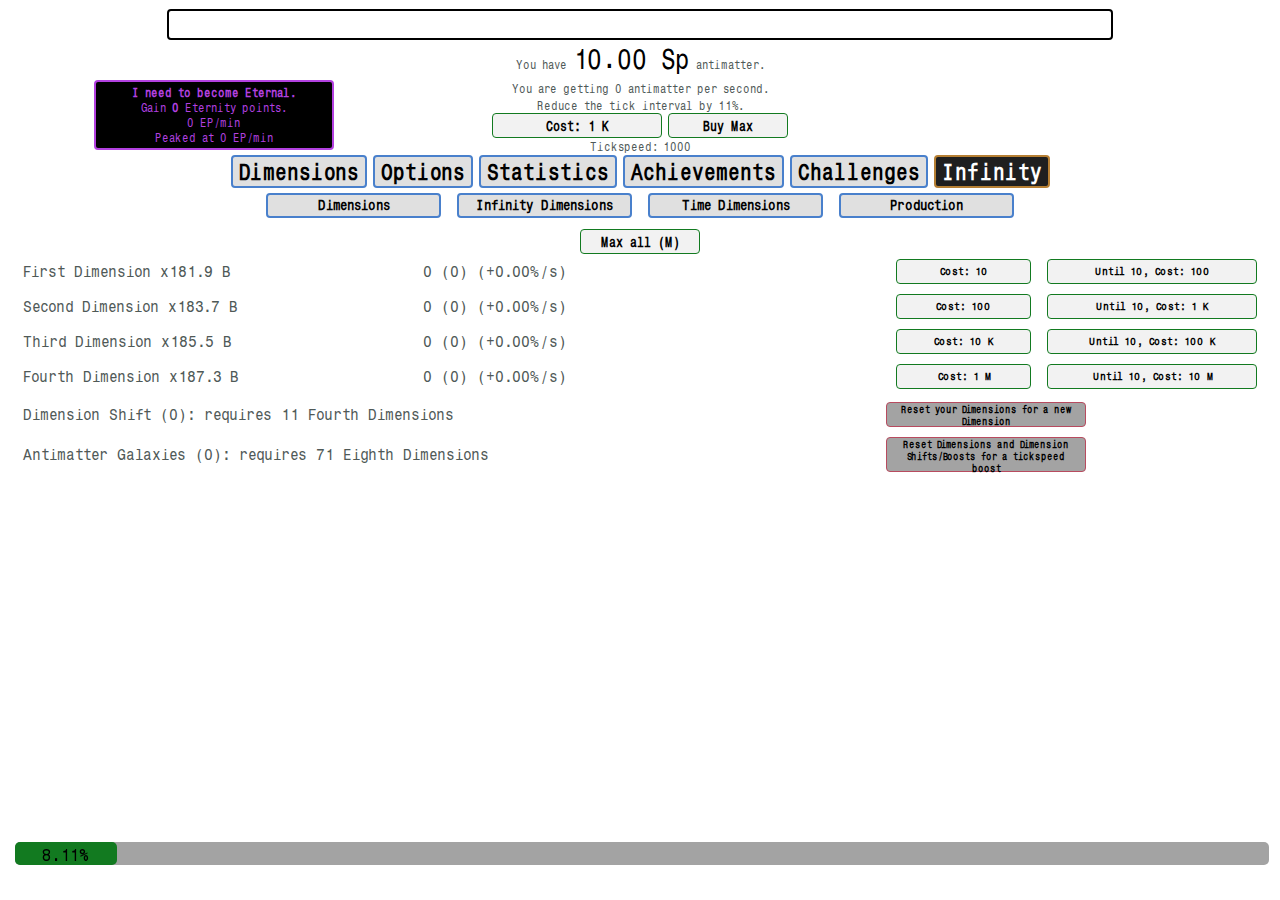
==== ngplusplus/index.html @ cb4b80fa "Alpha 0.2 - commit number 1" ====
<!doctype html>

<html>

<head>
    <title>Antimatter Dimensions</title>
    <link rel="icon" type="image/png" href="icon.png">
    <meta name="Antimatter Dimensions" content="A game about huge numbers and watching them go up. Mod: NG+2 Respecced" charset="utf-8"/>
    <h1 id="hiddenheader" style="display: none">Antimatter Dimensions</h1>
    <script type="text/javascript" src="javascripts/jquery-3.2.1.min.js"></script>
    <script type="text/javascript" src="javascripts/notify.js"></script>
    <link rel="stylesheet" type="text/css" href="stylesheets/styles.css?3">
    <script>
        (function(i, s, o, g, r, a, m) {
            i['GoogleAnalyticsObject'] = r;
            i[r] = i[r] || function() {
                (i[r].q = i[r].q || []).push(arguments)
            }, i[r].l = 1 * new Date();
            a = s.createElement(o),
                m = s.getElementsByTagName(o)[0];
            a.async = 1;
            a.src = g;
            m.parentNode.insertBefore(a, m)
        })(window, document, 'script', 'https://www.google-analytics.com/analytics.js', 'ga');

        ga('create', 'UA-77268961-1', 'auto');
        ga('send', 'pageview');

    </script>
</head>
<img id="loading" src="images/Loading.png">
<div id="snow" style="display: none;"></div>
<body id="body" style="height: 95vh;">
    <div id="container" class="container" style="color:#4F5957; font-family: Typewriter; text-align:center; font-size: 11px; display:none">
        <div id="game">
            <div id="news">.</div>
        </div>
        <div id="matter"></div>
        <div style="position: relative"><div class="IP" id="infinityPoints2"></div></div>
        <div style="position: relative"><div class="EP" id="eternityPoints2"></div></div>
        <div>
            <p>You have <span id="coinAmount" style="font-size:25px; color: black">0</span> antimatter.</p>
        </div>

        <div style="position: relative">
            <button id="postInfinityButton" class="postinfcrunch" onclick="infinity()">Big Crunch for 1 Infinity Points.</button>
            <button id="newDimensionButton" class="newdim" onclick="newDimension()">Get 1e1100 antimatter to unlock a new Dimension.</button>
            <button id="eternitybtn" class="eternitybtn" onclick="eternity()">Other times await.. I need to become Eternal</button>
        </div>
        <div id="coinsPerSec">You are getting 0 antimatter per second.</div>

        <tr id="tickSpeedRow" style="visibility: hidden">
            <div id="tickLabel" style="visibility: hidden">Make the game 10% faster.</div>
            <button id="tickSpeed" style="color:black; visibility: hidden; height: 25px;width: 170px; font-size: 12px" class="storebtn">Cost: 1000</button>
            <button id="tickSpeedMax" onclick="buyMaxTickSpeed()" style="color:black; visibility: hidden; height: 25px; font-size: 12px" class="storebtn">Buy Max</button>
            <div id="tickSpeedAmount" style="visibility: hidden">Tickspeed: 1000</div>
        </tr>
        <div style="position:absolute; left: 0; right: 0; margin-left: auto; margin-right: auto; width: 360px; top: 19px">
            <button id="bigcrunch" style="font-family: Typewriter; font-size: 50px; width: 360px; height: 100px;" class="tabbtn" onclick="infinity()">Big Crunch</button>
        </div>
        <div>
            <button id="dimensionsbtn" style="font-family: Typewriter; font-size: 20px" class="tabbtn">Dimensions</button>
            <button id="optionsbtn" style="font-family: Typewriter; font-size: 20px" class="tabbtn">Options</button>
            <button id="statisticsbtn" style="font-family: Typewriter; font-size: 20px" class="tabbtn">Statistics</button>
            <button id="achievementsbtn" style="font-family: Typewriter; font-size: 20px" class="tabbtn">Achievements</button>
            <button id="challengesbtn" style="font-family: Typewriter; font-size: 20px" class="tabbtn">Challenges</button>
            <button id="infinitybtn" style="font-family: Typewriter; font-size: 20px; display: none" class="infinitybtn">Infinity</button>
            <button id="eternitystorebtn" style="font-family: Typewriter; font-size: 20px; display: none" class="eternitytabbtn">Eternity</button>
            <button id="quantumbtn" style="font-family: Typewriter; font-size: 20px; display: none" class="quantumtabbtn">Quantum</button>
        </div>
        <div id="emptiness" class="tab" style="font-size: 150%">
            <br> The world has collapsed on itself due to the overflowing amount of antimatter.
            <br>
            <br>
        </div>
        <div id="quantum" class="tab" style="font-size: 15px">
          <div id="quarkAmount">You have x quarks.</div>
        <br>
        <tr>
          <td><button class="secondarytabbtn" onclick="showQuantumTab('investment')">Investments</button></td>
          <td><button class="secondarytabbtn" onclick="showQuantumTab('gluons')">Gluon Research</button></td>
          <td><button class="secondarytabbtn" onclick="showQuantumTab('neutronstar')">Neutron Star</button></td>
          <td><button class="secondarytabbtn" onclick="showQuantumTab('secretlab')" id="secretLabTabbtn">Secret Lab</button></td>
          <td><button class="secondarytabbtn" onclick="showQuantumTab('universe')" id="universeTabbtn">Universe</button></td>
        </tr>
        <div class="quantumtab" id="investment" style="font-size: 15px">
          <input type="text" id="investAmount" name="investAmount"><br>Amount to invest:
          <br>
          <td><button class="investmentbtn" id="timestudyinvestment" onclick="investQuarks(1, 1)" style="font-size: 16px">Invest your quarks in Time Studies<span id="amount1">(0)</span></button></td>
          <td><button class="investmentbtn" id="tdinvestment" onclick="investQuarks(2, 1)" style="font-size: 16px">Invest your quarks in Time Dimensions<span id="amount2">(0)</span></button></td>
          <td><button class="investmentbtn" id="replicantiinvestment" onclick="investQuarks(3, 1)" style="font-size: 16px">Invest your quarks in Replicantis<span id="amount3">(0)</span></button></td>
          <td><button class="investmentbtn" id="mdinvestment" onclick="investQuarks(4, 1)" style="font-size: 16px">Invest your quarks in Meta Dimensions<span id="amount4">(0)</span></button></td>
          <td><button class="investmentbtn" id="timedilationinvestment" onclick="investQuarks(5, 1)" style="font-size: 16px">Invest your quarks in Time Dilation<span id="amount5">(0)</span></button></td>
          <div id="totalInvest">You have invested a total of x quarks.</div>
        </div>
        <div class="quantumtab" id="gluons" style="font-size: 15px">
          <div id="gluonsAmount">You have x gluons.</div>
          <br>
          <td><button class="gluonupgbtn" id="gluonupg1" style="font-size: 16px">NDs gain a multiplier based on quarks invested<br>Cost: 1 gluon</button></td>
          <td><button class="gluonupgbtn" id="gluonupg2" style="font-size: 16px">Keep all EC completions up to 5<br>Cost: 1 gluon</button></td>
          <td><button class="gluonupgbtn" id="gluonupg3" style="font-size: 16px">Upgrade all EC limits<br>Cost: 2 gluons</button></td>
          <td><button class="gluonupgbtn" id="gluonupg4" style="font-size: 16px">Do something<br>Cost: 1 gluon</button></td>
        </div>
  </div>
        <div id="eternitystore" class="tab" style="font-size: 15px; margin: 0 auto; display: none" align="center">
            <table class="table" align="center" style="margin: auto">
                <tr>
                    <td><button class="secondarytabbtn" onclick="showEternityTab('timestudies')">Time studies</button></td>
                    <td><button class="secondarytabbtn" onclick="showEternityTab('eternityupgrades')">Eternity upgrades</button></td>
                    <td><button class="secondarytabbtn" onclick="showEternityTab('milestones')">Eternity milestones</button></td>
                    <td><button class="secondarytabbtn" onclick="showEternityTab('dilation')" id="dilationTabbtn">Time dilation</button></td>
                    <td><button class="secondarytabbtn" onclick="showEternityTab('timeRift')" id="timeRiftTabbtn">Time Rift</button></td>
                </tr>
            </table>
            <div class="eternitytab" id="timestudies" style="font-size: 15px">
                <div style="display: none;"><textarea id="treeExportOutput" style="color:black; width: 200px; height: 55px;"></textarea></div>
                <canvas id="studyTreeCanvas"></canvas>
                <tr>
                  <td><button class="storebtn" onclick="exportStudyTree()" style="width:150px; height: 40px; font-size: 10px; margin: auto">Export tree</button></td>
                  <td><button class="storebtn" onclick="respecToggle()" id="respec" style="width:150px; height: 40px; font-size: 10px; margin: auto">Respec time studies on next Eternity</button></td>
                  <td><button class="storebtn" onclick="importStudyTree()" style="width:150px; height: 40px; font-size: 10px; margin: auto">Import tree</button></td>
                </tr>
                <table class="table" id="studytable1">
                    <tr>
                        <td style="opacity: 0;"><button class="timestudylocked"></button></td>
                        <td><button class="timestudylocked" id="11" onclick="buyTimeStudy(11, 1)" style="font-size: 0.65rem; width: 225px; height: 100px;">Tickspeed slightly boosts the 1st Time Dimension<span>Requirement: 1 First Time Dimension</span><span id="11desc">Currently: 1x</span>Cost: 1 Time Theorem</button></td>
                      <td><button class="timestudybought" id="secretstudy" style="opacity: 0; cursor: pointer; transition-duration: 2s;">Unlock a secret achievement<span>Cost: 0 Time Theorems</span></button></td>
                    </tr>
                </table>
                <br>
                <table class="table" id="studytable2">
                    <tr>
                        <td><button class="timestudy" id="21" onclick="buyTimeStudy(21, 3)">Replicanti multiplier formula is better (log2(x)^2 -&gt; x^0.032)<span>Cost: 3 Time Theorems</span></button></td>
                        <td><button class="timestudy" id="22" onclick="buyTimeStudy(22, 2)">Decrease the replicanti interval limit from 50ms to 1ms<span>Cost: 2 Time Theorems</span></button></td>
                    </tr>
                </table>
                <table class="table" id="studytable3">
                    <tr>
                        <td><button class="timestudy" id="33" onclick="buyTimeStudy(33, 2)">You keep half of your replicanti galaxies on infinity<span>Cost: 2 Time Theorems</span></button></td>
                        <td><button class="timestudy" id="31" onclick="buyTimeStudy(31, 3)">Powers up bonuses that are based on your infinitied stat (to the power of 4)<span>Cost: 3 Time Theorems</span></button></td>
                        <td><button class="timestudy" id="32" onclick="buyTimeStudy(32, 2)"><span id="32desc">You gain x1 more infinitied stat (based on dimension boosts)</span>Cost: 2 Time Theorems</button></td>
                        <td style="opacity: 0;"><button class="timestudylocked"></button></td>
                    </tr>
                </table>
                <table class="table" id="studytable4">
                    <tr>
                        <td><button class="timestudy" id="41" onclick="buyTimeStudy(41, 4)">You gain 1.2x more IP per galaxy.<span>Cost: 4 Time Theorems</span></button></td>
                        <td><button class="timestudy" id="42" onclick="buyTimeStudy(42, 6)">Normal galaxy cost scaling is reduced by 8 (60 -&gt; 52).<span>Cost: 6 Time Theorems</span></button></td>
                    </tr>
                </table>
                <br>
                <table class="table" id="studytable5">
                    <tr>
                        <td style="opacity: 0;"><button class="timestudylocked"></button></td>
                        <td><button class="timestudy" id="51" onclick="buyTimeStudy(51, 3)"><span id="51desc">You gain 1e15 times more IP</span>Cost: 3 Time Theorems</button></td>
                        <td><button class="eternitychallengestudy" id="ec5unl">Eternity Challenge 5<span>Requirement: 200 galaxies</span>Cost: 100 Time Theorems</button></td>
                    </tr>
                </table>
                <table class="table" id="studytable6">
                    <tr>
                        <td style="opacity: 0;"><button class="timestudylocked"></button></td>
                        <td><button class="timestudy" id="61" onclick="buyTimeStudy(61, 3)">You gain 10x more EP<span>Cost: 3 Time Theorems</span></button></td>
                        <td><button class="timestudy" id="62" onclick="buyTimeStudy(62, 3)" style="font-size: 0.65rem;">You gain replicanti 5 times faster<span>Cost: 3 Time Theorems</span></button></td>
                    </tr>
                </table>
                <br>
                <table class="table" id="studytable7">
                    <tr>
                        <td><button class="timestudy normaldimstudy" id="71" onclick="buyTimeStudy(71, 4)">Sacrifice affects all other normal dimensions with reduced effect<span id="71desc">Currently: 1x</span>Cost: 4 Time Theorems</button></td>
                        <td><button class="timestudy infdimstudy" id="72" onclick="buyTimeStudy(72, 6)">Sacrifice affects 4th Infinity Dimension with greatly reduced effect<span id="72desc">Currently: 1x</span>Cost: 6 Time Theorems</button></td>
                        <td><button class="timestudy timedimstudy" id="73" onclick="buyTimeStudy(73, 5)">Sacrifice affects 3rd Time Dimension with greatly reduced effect<span id="73desc">Currently: 1x</span>Cost: 5 Time Theorems</button></td>
                    </tr>
                    <tr>
                        <td><button class="timestudy normaldimstudy" id="81" onclick="buyTimeStudy(81, 4)">Dimension boost power is increased to 10x<span>Cost: 4 Time Theorems</span></button></td>
                        <td><button class="timestudy infdimstudy" id="82" onclick="buyTimeStudy(82, 6)">Dimension boosts affect Infinity Dimensions<span id="82desc">Currently: 1x</span>Cost: 6 Time Theorems</button></td>
                        <td><button class="timestudy timedimstudy" id="83" onclick="buyTimeStudy(83, 5)">Dimension boosts are 0.04% more effective for each free tickspeed upgrade<span>Cost: 5 Time Theorems</span></button></td>
                    </tr>
                    <tr>
                        <td><button class="timestudy normaldimstudy" id="91" onclick="buyTimeStudy(91, 4)">Normal dimensions gain a multiplier based on time spent this eternity<span id="91desc">Currently: 1x</span>Cost: 4 Time Theorems</button></td>
                        <td><button class="timestudy infdimstudy" id="92" onclick="buyTimeStudy(92, 5)">Infinity dimensions gain a multiplier based on fastest eternity time<span id="92desc">Currently: 1x</span>Cost: 5 Time Theorems</button></td>
                        <td><button class="timestudy timedimstudy" id="93" onclick="buyTimeStudy(93, 7)">Time Dimensions gain a multiplier based on tick upgrades gained<span id="93desc">Currently: 1x</span>Cost: 7 Time Theorems</button></td>
                    </tr>
                    <tr>
                        <td><button class="timestudy normaldimstudy" id="101" onclick="buyTimeStudy(101, 4)">Replicantis give a multiplier to Normal Dimensions equal to their amount.<span>Cost: 4 Time Theorems</span></button></td>
                        <td><button class="timestudy infdimstudy" id="102" onclick="buyTimeStudy(102, 6)">Replicanti galaxies power replicanti multiplier<span>Cost: 6 Time Theorems</span></button></td>
                        <td><button class="timestudy timedimstudy" id="103" onclick="buyTimeStudy(103, 6)">Time Dimensions gain a multiplier equal to replicanti galaxy amount<span>Cost: 6 Time Theorems</span></button></td>
                    </tr>
                </table>
                <br>
                <table class="table" id="studytable8">
                    <tr>
                        <td><button class="eternitychallengestudy" id="ec7unl">Eternity Challenge 7<span>Requirement: 1e550,000 antimatter</span>Cost: 115 Time Theorems</button></td>
                        <td><button class="timestudy" id="111" onclick="buyTimeStudy(111, 12)">Make the IP formula better<span>Cost: 12 Time Theorems</span></button></td>
                        <td style="opacity: 0;"><button class="timestudylocked"></button></td>
                    </tr>
                </table>
                <br>
                <table class="table" id="studytable9">
                    <tr>
                        <td><button class="timestudy activestudy" id="121" onclick="buyTimeStudy(121, 9)">The worse your average EP/min is, the more EP you get<span id="121desc">Currently: 1x</span>Cost: 9 Time Theorems</button></td>
                        <td><button class="timestudy passivestudy" id="122" onclick="buyTimeStudy(122, 9)">You gain 35x more EP<span>Cost: 9 Time Theorems</span></button></td>
                        <td><button class="timestudy idlestudy" id="123" onclick="buyTimeStudy(123, 9)">You gain more EP based on time spent this eternity<span id="123desc">Currently: 1x</span>Cost: 9 Time Theorems</button></td>
                    </tr>
                </table>
                <table class="table" id="studytable10">
                    <tr>
                        <td><button class="eternitychallengestudy" id="ec6unl">Eternity Challenge 6<span>Requirement: 40 replicanti galaxies</span>Cost: 100 Time Theorems</button></td>
                          <td><button class="timestudy activestudy" id="131" onclick="buyTimeStudy(131, 5)"><span id="131penalty">Automatic replicanti galaxies are disabled, but you can get 50% more</span>Cost: 5 Time Theorems</button></td>
                          <td><button class="timestudy passivestudy" id="132" onclick="buyTimeStudy(132, 5)"><span id="132penalty">Replicanti galaxies are 40% more effective</span>Cost: 5 Time Theorems</button></td>
                        <td><button class="timestudy idlestudy" id="133" onclick="buyTimeStudy(133, 5)"><span id="133penalty">Replicanti are 10x slower until infinity, but their galaxies are 50% stronger</span><span>Cost: 5 Time Theorems</span></button></td>
                      <td><button class="eternitychallengestudy" id="ec8unl">Eternity Challenge 8<span>Cost: 100 Time Theorems</span></button></td>
                    </tr>
                </table>
                <table class="table" id="studytable11">
                    <tr>
                        <td><button class="timestudy activestudy" id="141" onclick="buyTimeStudy(141, 4)">Multiplier to IP, decaying over this infinity<span id="141desc">Currently 1x</span>Cost: 4 Time Theorems</button></td>
                        <td><button class="timestudy passivestudy" id="142" onclick="buyTimeStudy(142, 4)"><span id="142desc">You gain 1e25x more IP</span>Cost: 4 Time Theorems</button></td>
                        <td><button class="timestudy idlestudy" id="143" onclick="buyTimeStudy(143, 4)">Multiplier to IP, increasing over this infinity<span id="143desc">Currently 1x</span>Cost: 4 Time Theorems</button></td>
                    </tr>
                </table>
                <br>
                <table class="table" id="studytable12">
                    <tr>
                        <td style="opacity: 0;"><button class="timestudylocked"></button></td>
                      <td><button class="eternitychallengestudy" id="ec9unl">Eternity Challenge 9<span>Requirement: 1e6000 infinity power</span>Cost: 100 Time Theorems</button></td>
                        <td><button class="timestudy" id="151" onclick="buyTimeStudy(151, 8)"><span id="151desc">1e4x multiplier on all Time Dimensions</span>Cost: 8 Time Theorems</button></td>
                        <td style="opacity: 0;"><button class="timestudylocked"></button></td>
                      <td><button class="eternitychallengestudy" id="ec4unl">Eternity Challenge 4<span>Requirement: 100,000,000 infinities</span>Cost: 85 Time Theorems</button></td>
                    </tr>
                </table>
                <table class="table" id="studytable13">
                    <tr>
                        <td><button class="timestudy" id="161" onclick="buyTimeStudy(161, 7)"><span id="161desc">1e616x multiplier on all normal dimensions</span>Cost: 7 Time Theorems</button></td>
                        <td><button class="timestudy" id="162" onclick="buyTimeStudy(162, 7)"><span id="162desc">1e11x multiplier on all Infinity Dimensions</span>Cost: 7 Time Theorems</button></td>
                    </tr>
                </table>
                <table class="table" id="studytable14">
                    <tr>
                      <td><button class="timestudy" id="171" onclick="buyTimeStudy(171, 15)">The timeshard requirement for the next tickspeed upgrade increases slower<span>Cost: 15 Time Theorems</span></button></td>
                    </tr>
                </table>
                <table class="table" id="studytable15">
                    <tr>
                      <td><button class="eternitychallengestudy" id="ec1unl">Eternity Challenge 1<span>Requirement: 25,000 Eternities</span>Cost: 20 Time Theorems</button></td>
                      <td><button class="eternitychallengestudy" id="ec2unl" style="font-size: 10px;">Eternity Challenge 2<span>Requirement: 1,300 Time upgrades gained from time dimensions</span>Cost: 25 Time Theorems</button></td>
                      <td><button class="eternitychallengestudy" id="ec3unl">Eternity Challenge 3<span>Requirement: 30 [REDACTED]</span>Cost: 30 Time Theorems</button></td>
                    </tr>
                </table>
                <table class="table" id="studytable16">
                    <tr>
                        <td><button class="timestudy" id="181" onclick="buyTimeStudy(181, 200)">You gain 1% of your IP gained on crunch each second.<span>Cost: 200 Time Theorems</span></button></td>
                    </tr>
                    <tr>
                        <td><button class="eternitychallengestudy" id="ec10unl">Eternity Challenge 10<span>Requirement: 1e100 EP</span>Cost: 200 Time Theorems</button></td>
                    </tr>
                </table>
                <table class="table" id="studytable17">
                    <tr>
                      <td><button class="timestudy" id="191" onclick="buyTimeStudy(191, 400)">You bank 5% of your infinities on Eternity (permanently kept).<span>Cost: 400 Time Theorems</span></button></td>
                        <td><button class="timestudy" id="192" onclick="buyTimeStudy(192, 730)" style="font-size: 10px;"><span id="192desc">You can get beyond 1.8e308 replicantis, but the interval increases with your amount</span>Cost: 730 Time Theorems</button></td>
                        <td><button class="timestudy" id="193" onclick="buyTimeStudy(193, 300)">Normal dimensions are more powerful based on eternities<span id="193desc">Currently: 1x</span>Cost: 300 Time Theorems</button></td>
                    </tr>
                </table>
                <table class="table" id="studytable18">
                    <tr>
                      <td><button class="timestudy" id="201" onclick="buyTimeStudy(201, 900)">Pick another path from the first split<span>Cost: 900 Time Theorems</span></button></td>
                    </tr>
                </table>
                <table class="table" id="studytable19">
                    <tr>
                      <td><button class="timestudy" id="211" onclick="buyTimeStudy(211, 120)">Dimensional boost requirement scaling is reduced by 5<span>Cost: 120 Time Theorems</span></button></td>
                        <td><button class="timestudy" id="212" onclick="buyTimeStudy(212, 150)">Galaxies are more effective based on your timeshards<span id="212desc">Currently: 1x</span>Cost: 150 Time Theorems</button></td>
                      <td><button class="timestudy" id="213" onclick="buyTimeStudy(213, 200)">You gain replicanti 20 times faster<span>Cost: 200 Time Theorems</span></button></td>
                        <td><button class="timestudy" id="214" onclick="buyTimeStudy(214, 120)">Sacrifice's multiplier on the 8th dimension increases<span id="214desc">Currently: 1x</span>Cost: 120 Time Theorems</button></td>
                    </tr>
                </table>
                <table class="table" id="studytable20">
                    <tr class="wideRow">
                        <td><button class="timestudy darkstudy" style="margin: 1px; width: 150px; font-size: 0.55rem; padding: 3px;" id="221" onclick="buyTimeStudy(221, 900)">Dimension boosts affect time dimensions with reduced power.<span id="221desc">Currently: x</span>Cost: 900 Time Theorems</button></td>
                      <td><button class="timestudy lightstudy" style="margin: 1px; width: 150px; font-size: 0.55rem; padding: 3px;" id="222" onclick="buyTimeStudy(222, 900)">Dimension boost cost scaling decreases by 2.<span>Cost: 900 Time Theorems</span></button></td>
                        <td><button class="timestudy darkstudy" style="margin: 1px; width: 150px; font-size: 0.55rem; padding: 3px;" id="223" onclick="buyTimeStudy(223, 900)">Distant galaxy cost scaling starts 7 galaxies later.<span>Cost: 900 Time Theorems</span></button></td>
                      <td><button class="timestudy lightstudy" style="margin: 1px; width: 150px; font-size: 0.55rem; padding: 3px;" id="224" onclick="buyTimeStudy(224, 900)">Distant galaxy cost scaling starts 1 galaxy later for every 2000 dimensional boosts.<span id="224desc">Currently: x galaxies later</span>Cost: 900 Time Theorems</button></td>
                      <td><button class="timestudy darkstudy" style="margin: 1px; width: 150px; font-size: 0.55rem; padding: 3px;" id="225" onclick="buyTimeStudy(225, 900)">You gain 1 extra RG for every 1e1000x more replicanti.<span id="225desc">Currently: x RGs</span>Cost: 900 Time Theorems</button></td>
                        <td><button class="timestudy lightstudy" style="margin: 1px; width: 150px; font-size: 0.55rem; padding: 3px;" id="226" onclick="buyTimeStudy(226, 900)">You gain 1 extra RG for every 15 normal RGs.<span id="226desc">Currently: x RGs</span>Cost: 900 Time Theorems</button></td>
                      <td><button class="timestudy darkstudy" style="margin: 1px; width: 150px; font-size: 0.55rem; padding: 3px;" id="227" onclick="buyTimeStudy(227, 900)">Sacrifice slightly boosts the 4th Time Dimension.<span id="227desc">Currently: x</span>Cost: 900 Time Theorems</button></td>
                        <td><button class="timestudy lightstudy" style="margin: 1px; width: 150px; font-size: 0.55rem; padding: 3px;" id="228" onclick="buyTimeStudy(228, 900)">Sacrifice scales better (x^0.013).<span>Cost: 900 Time Theorems</span></button></td>
                    </tr>
                </table>
                <table class="table" id="studytable21">
                    <tr>
                        <td><button class="timestudy darkstudy" id="231" onclick="buyTimeStudy(231, 500)" style="font-size: 0.55rem">Dimensional boosts are more effective based on their amount.<span id="231desc">Currently: x</span>Cost: 500 Time Theorems</button></td>
                        <td><button class="timestudy lightstudy" id="232" onclick="buyTimeStudy(232, 500)">Galaxies are more effective based on non-replicated galaxies.<span id="232desc">Currently: x</span>Cost: 500 Time Theorems</button></td>
                        <td><button class="timestudy darkstudy" id="233" onclick="buyTimeStudy(233, 500)">Max replicanti galaxy upgrade cost is reduced based on replicanti amount.<span>Cost: 500 Time Theorems</span></button></td>
                        <td><button class="timestudy lightstudy" id="234" onclick="buyTimeStudy(234, 500)">Sacrifice boosts the First Dimension.<span>Cost: 500 Time Theorems</span></button></td>
                    </tr>
                </table>
                <table class="table" id="studytable22">
                    <tr>
                      <td><button class="eternitychallengestudy" id="ec11unl">Eternity Challenge 11<span>Requirement: Use only the Normal Dimension path</span>Cost: 1 Time Theorem</button></td>
                      <td><button class="eternitychallengestudy" id="ec12unl">Eternity Challenge 12<span>Requirement: Use only the Infinity Dimension path</span>Cost: 1 Time Theorem</button></td>
                    </tr>
                </table>
                <table class="table" id="studytable23">
                    <tr>
                      <td><button class="timestudy diltimestudy" id="241" onclick="buyTimeStudy(241, 1e12)">4th Time Dimension is boosted based on your Tachyon Particles.<span id="241desc">Currently: x</span>Cost: 1e12 Time Theorems</button></td>
                        <td><button class="timestudylocked" id="dilstudy1" onclick="buyDilationStudy(1, 5000)">Unlock time dilation<span>Requirement: 5 Eternity Challenge 11 and 12 completions</span>Cost: 5000 Time Theorems</button></td>
                          <td><button class="timestudy diltimestudy" id="242" onclick="buyTimeStudy(242, 1e18)">Per-10 multiplier is boosted based on RG amount.<span id="242desc">Currently: x</span>Cost: 1e18 Time Theorems</button></td>
                    </tr>
                </table>
                <table class="table" id="studytable24">
                    <tr>
                      <td><button class="timestudy diltimestudy" id="251" onclick="buyTimeStudy(251, 1e24)" style="font-size: 0.575rem">Distant cost scaling starts 1 galaxy later for every 40 RGs.<span id="251desc">Currently: x galaxies later</span>Cost: 1e24 Time Theorems</button></td>
                        <td><button class="timestudylocked" id="dilstudy2" onclick="buyDilationStudy(2, 1000000)">Unlock the 5th Time Dimension<span>Cost: 1,000,000 Time Theorems</span></button></td>
                        <td><button class="timestudylocked" id="dilstudy3" onclick="buyDilationStudy(3, 1e7)">Unlock the 6th Time Dimension<span>Cost: 10,000,000 Time Theorems</span></button></td>
                      <td><button class="timestudy diltimestudy" id="252" onclick="buyTimeStudy(252, 1e30)" style="font-size: 0.575rem">Remote cost scaling starts 1 galaxy later for every 100 free galaxies.<span id="252desc">Currently: x galaxies later</span>Cost: 1e30 Time Theorems</button></td>
                    </tr>
                </table>
                <table class="table" id="studytable25">
                    <tr>
                      <td><button class="timestudy diltimestudy" id="261" onclick="buyTimeStudy(261, 1e40)">TS231 also decreases the scaling of dimension boosts.<span id="261desc">Currently: 1x</span>Cost: 1e40 Time Theorems</button></td>
                        <td><button class="timestudylocked" id="dilstudy4" onclick="buyDilationStudy(4, 1e8)">Unlock the 7th Time Dimension<span>Cost: 100,000,000 Time Theorems</span></button></td>
                        <td><button class="timestudylocked" id="dilstudy5" onclick="buyDilationStudy(5, 1e9)">Unlock the 8th Time Dimension<span>Cost: 1,000,000,000 Time Theorems</span></button></td>
                      <td><button class="timestudy diltimestudy" id="262" onclick="buyTimeStudy(262, 1e50)">Sacrifice slightly boosts the 2nd Time Dimension.<span id="262desc">Currently: 1x</span>Cost: 1e50 Time Theorems</button></td>
                    </tr>
                </table>
                <table class="table" id="studytable26">
                    <tr>
                      <td><button class="timestudy diltimestudy" id="271" onclick="buyTimeStudy(271, 1e60)">TS32 is more powerful based on your Meta DimShifts/Boosts.<span id="271desc">Currently: 1e3x</span>Cost: 1e60 Time Theorems</button></td>
                        <td><button class="timestudylocked" id="dilstudy6" onclick="buyDilationStudy(6, 1e24)">Unlock Meta Dimensions<span>Cost: <span id="metaCost" style="display: inline;">1e24</span> Time Theorems</span></button></td>
                      <td><button class="timestudy diltimestudy" id="272" onclick="buyTimeStudy(272, 1e75)">You gain 2.2x IP per IP multiplier purchase.<span>Cost: 1e75 Time Theorems</span></button></td>
                    </tr>
                </table>
                <table class="table" id="studytable27">
                    <tr>
                      <td><button class="timestudy diltimestudy" id="281" onclick="buyTimeStudy(281, 1e80)">TS81 is stronger based on per-10 multiplier.<span>Cost: 1e80 Time Theorems</span></button></td>
                      <td><button class="timestudy diltimestudy" id="282" onclick="buyTimeStudy(282, 1e85)">You gain 100% of your IP gained on crunch every second.<span>Cost: 1e85 Time Theorems</span></button></td>
                      <td><button class="timestudy diltimestudy" id="283" onclick="buyTimeStudy(283, 1e90)">Unstable shards boost Meta Dimensions.<span id="283desc">Currently: 1x</span>Cost: 1e90 Time Theorems</button></td>
                      <td><button class="timestudy diltimestudy" id="284" onclick="buyTimeStudy(284, 1e85)">Temporal power boosts TS233.<span id="284desc">Currently: 1x</span>Cost: 1e85 Time Theorems</button></td>
                      <td><button class="timestudy diltimestudy" id="285" onclick="buyTimeStudy(285, 1e80)">You gain more dilated time based on your normal galaxies.<span id="285desc">Currently: 1x</span>Cost: 1e80 Time Theorems</button></td>
                    </tr>
                </table>
                <table class="table" id="studytable28">
                    <tr>
                      <td><button class="timestudy diltimestudy" id="291" onclick="buyTimeStudy(291, 1e130)">Make the EP formula better.<span>Cost: 1e100 Time Theorems</span></button></td>
                      <td style="width:600px; text-align:center;"><button class="timestudy diltimestudy" id="292" onclick="buyTimeStudy(292, 1e130)">You can buy all light and dark time studies.<span>Cost: 1e100 Time Theorems</span></button></td>
                      <td><button class="timestudy diltimestudy" id="293" onclick="buyTimeStudy(293, 1e130)">You gain more IP based on your meta-antimatter.<span>Cost: 1e115 Time Theorems</span></button></td>
                    </tr>
                </table>
                <table class="table" id="studytable29">
                    <td><button class="timestudylocked" id="dilstudy7" onclick="buyDilationStudy(7, 1e308)">Unlock something cool<span>Cost: 1e150 Time Theorems</span></button></td>
                </table>
                <table class="table" id="studytable30">
                    <td><button class="timestudylocked" id="dilstudy8" onclick="buyDilationStudy(8, 1e308)">Unlock something way past cool (These are placeholders)<span>Cost: 1e200 Time Theorems</span></button></td>
                </table>
                <table class="table" id="studytable31">
                    <td><button class="timestudylocked" id="dilstudy9" onclick="buyDilationStudy(9, 1e308)">Unlock ???<span>Cost: <span id="unknownCost" style="display: inline;">1e300</span> Time Theorems</span></button></td>
                </table>
             <!--   <table class="table" id="studytable32">
                    <td><button class="timestudylocked" id="dilstudy10" onclick="">Learn multiversal studying - Into the infinite, vast abyss of space.<span>Cost: 1e999 TT</span></button></td>
                </table> NOTE: THIS IS TOO POWERFUL FOR OUR MINDS TO COMPREHEND... It has been sealed until we know what exactly it is. !-->
                <div style="height: 120px;"></div>
            </div>
            <div  class="eternitytab" id="eternityupgrades">
                <br>
                <table class="table" style="margin: 0 auto">
                    <tr>
                        <td>
                            <button id="eter1" class="eternityupbtn" onclick="buyEternityUpgrade(1, 5)">Infinity Dimensions multiplier equal to unspent EP to the power of 5.<br>Currently: x<br>Cost: 5 EP</button>
                        </td>
                        <td>
                            <button id="eter2" class="eternityupbtn" onclick="buyEternityUpgrade(2, 10)">You gain Infinity Dimension multiplier based on eternities (x^log4(2x))<br>Currently: x<br>Cost: 10 EP</button>
                        </td>
                        <td>
                            <button id="eter3" class="eternityupbtn" onclick="buyEternityUpgrade(3, 5e4)">Infinity Dimensions multiplier based on sum of Infinity Challenge times<br>Currently: Xx<br>Cost: 50 K EP</button>
                        </td>
                    </tr>
                    <tr>
                        <td>
                            <button id="eter4" class="eternityupbtn" onclick="buyEternityUpgrade(4, 1e16)">Your achievement bonus affects Time Dimensions<br>Cost: 1e16 EP</button>
                        </td>
                        <td>
                            <button id="eter5" class="eternityupbtn" onclick="buyEternityUpgrade(5, 1e40)">Time Dimensions are more powerful based on your unspent time theorems<br>Cost: 1e40 EP</button>
                        </td>
                        <td>
                            <button id="eter6" class="eternityupbtn" onclick="buyEternityUpgrade(6, 1e50)">Time Dimensions are more powerful based on time played<br>Cost: 1e50 EP</button>
                        </td>
                    </tr>
                    <tr id="dilationeterupgrow">
                        <td>
                            <button id="eter7" class="eternityupbtn" onclick="buyEternityUpgrade(7, new Decimal('1e1500'))">Dilated time gain is boosted by antimatter<br>Currently: Xx<br>Cost: 1e1500 EP</button>
                        </td>
                        <td>
                            <button id="eter8" class="eternityupbtn" onclick="buyEternityUpgrade(8, new Decimal('1e2000'))">Dilated time gain is boosted by infinity points<br>Currently: Xx<br>Cost: 1e2000 EP</button>
                        </td>
                        <td>
                            <button id="eter9" class="eternityupbtn" onclick="buyEternityUpgrade(9, new Decimal('1e2500'))">Dilated time gain is boosted by eternity points<br>Currently: Xx<br>Cost: 1e2500 EP</button>
                        </td>
                    </tr>
                    <tr>
                        <td>
                            <div class="eternityupbtnbought" style="opacity: 0"></div>
                        </td>
                        <td>
                            <button id="epmult" class="eternityupbtn" onclick="buyEPMult()">You gain 5 times more EP<span>Cost: 500 EP</span></button>
                        </td>
                        <td>
                            <div class="eternityupbtnbought" style="opacity: 0"></div>
                        </td>
                    </tr>
                </table>
                <div><button class="storebtn" onclick="buyMaxEPMult()" style="height: 25px; width: 190px; font-size:10px; margin-top: -3px;">Max EP mult</button></div>
                <div><button class="storebtn" id="epautotoggle" onclick="ep5xAutoToggle()" style="height: 25px; width: 190px; font-size:10px; margin-top: -3px;">Auto max 5x EP: OFF</button></div>
            </div>
            <div class="eternitytab" id="milestones">
                <table class="table" align="center" style="margin: auto" id="etermilestones">
                    <button class="storebtn" id="reward26enable" style="width: 225px; height: 40px;">Enable reward 26: OFF</button>
                    <tr>
                        <td class="milestoneText">1 Eternity:</td>
                        <td class="milestoneText">2 Eternities:</td>
                    </tr>
                    <tr>
                        <td><button class="milestonerewardlocked" id="reward0">Unlock the IP multiplier autobuyer</button></td>
                        <td><button class="milestonerewardlocked" id="reward1">You keep your autobuyers on Eternity</button></td>
                    </tr>
                    <tr>
                        <td class="milestoneText">3 Eternities:</td>
                        <td class="milestoneText">4 Eternities:</td>
                    </tr>
                    <tr>
                        <td><button class="milestonerewardlocked" id="reward2">Unlock the replicanti galaxy autobuyer</button></td>
                        <td><button class="milestonerewardlocked" id="reward3">You keep your infinity upgrades on Eternity</button></td>
                    </tr>
                    <tr>
                        <td class="milestoneText">5 Eternities:</td>
                        <td class="milestoneText">7 Eternities:</td>
                    </tr>
                    <tr>
                        <td><button class="milestonerewardlocked" id="reward4" style="font-size: 12px">Unlock more big crunch autobuyer options.</button></td>
                        <td><button class="milestonerewardlocked" id="reward5" style="font-size: 10px">You complete Infinity Challenges as soon as you unlock them (you get sacrifice autobuyer immediately)</button></td>
                    </tr>
                    <tr>
                        <td class="milestoneText">9 Eternities:</td>
                        <td class="milestoneText">10 Eternities:</td>
                    </tr>
                    <tr>
                        <td><button class="milestonerewardlocked" id="reward6">Unlock autobuy max galaxies</button></td>
                        <td><button class="milestonerewardlocked" id="reward7">Unlock autobuy max Dimensional Boosts</button></td>
                    </tr>
                    <tr>
                        <td class="milestoneText">11 Eternities:</td>
                        <td class="milestoneText">12 Eternities:</td>
                    </tr>
                    <tr>
                        <td><button class="milestonerewardlocked" id="reward8">Unlock autobuyer for First Infinity Dimension</button></td>
                        <td><button class="milestonerewardlocked" id="reward9">Unlock autobuyer for Second Infinity Dimension</button></td>
                    </tr>
                    <tr>
                        <td class="milestoneText">13 Eternities:</td>
                        <td class="milestoneText">14 Eternities:</td>
                    </tr>
                    <tr>
                        <td><button class="milestonerewardlocked" id="reward10">Unlock autobuyer for Third Infinity Dimension</button></td>
                        <td><button class="milestonerewardlocked" id="reward11">Unlock autobuyer for Fourth Infinity Dimension</button></td>
                    </tr>
                    <tr>
                        <td class="milestoneText">15 Eternities:</td>
                        <td class="milestoneText">16 Eternities:</td>
                    </tr>
                    <tr>
                        <td><button class="milestonerewardlocked" id="reward12">Unlock autobuyer for Fifth Infinity Dimension</button></td>
                        <td><button class="milestonerewardlocked" id="reward13">Unlock autobuyer for Sixth Infinity Dimension</button></td>
                    </tr>
                    <tr>
                        <td class="milestoneText">17 Eternities:</td>
                        <td class="milestoneText">18 Eternities:</td>
                    </tr>
                    <tr>
                        <td><button class="milestonerewardlocked" id="reward14">Unlock autobuyer for Seventh Infinity Dimension</button></td>
                        <td><button class="milestonerewardlocked" id="reward15">Unlock autobuyer for Eighth Infinity Dimension</button></td>
                    </tr>
                    <tr>
                        <td class="milestoneText">20 Eternities:</td>
                        <td class="milestoneText">25 Eternities:</td>
                    </tr>
                    <tr>
                        <td><button class="milestonerewardlocked" id="reward16">You keep your Break Infinity upgrades on Eternity</button></td>
                        <td><button class="milestonerewardlocked" id="reward17">You automatically unlock Infinity Dimensions upon reaching them</button></td>
                    </tr>
                    <tr>
                        <td class="milestoneText">30 Eternities:</td>
                        <td class="milestoneText">40 Eternities:</td>
                    </tr>
                    <tr>
                        <td><button class="milestonerewardlocked" id="reward18">Start with all normal dimensions available on Eternity</button></td>
                        <td><button class="milestonerewardlocked" id="reward19">Unlock the autobuyer for replicanti chance upgrade</button></td>
                    </tr>
                    <tr>
                        <td class="milestoneText">50 Eternities:</td>
                        <td class="milestoneText">60 Eternities:</td>
                    </tr>
                    <tr>
                        <td><button class="milestonerewardlocked" id="reward20">You start with replicanti unlocked</button></td>
                        <td><button class="milestonerewardlocked" id="reward21">Unlock the autobuyer for replicanti interval upgrade</button></td>
                    </tr>
                    <tr>
                        <td class="milestoneText">80 Eternities:</td>
                        <td class="milestoneText">100 Eternities:</td>
                    </tr>
                    <tr>
                        <td><button class="milestonerewardlocked" id="reward22">Unlock the autobuyer for replicanti galaxy upgrade</button></td>
                        <td><button class="milestonerewardlocked" id="reward23">Unlock the autobuyer for Eternities</button></td>
                    </tr>
                    <tr>
                        <td class="milestoneText">1e10 Eternities:</td>
                        <td class="milestoneText">1e11 Eternities:</td>
                    </tr>
                    <tr>
                        <td><button class="milestonerewardlocked" id="reward24">Your Infinity Dimensions and Replicanti autobuyers are faster based on your fastest eternity</button></td>
                        <td><button class="milestonerewardlocked" id="reward25">Dimension boosts don't reset dimensions</button></td>
                    </tr>
                    <tr>
                    <td class="milestoneText">1e12 Eternities:</td>
                    <td class="milestoneText">1e13 Eternities:</td>
                    </tr>
                    <tr>
                        <td><button class="milestonerewardlocked" id="reward26" style="font-size: 0.65rem;">You start eternities with 100% replicanti chance and 1 ms interval upgrades (can be disabled)</button></td>
                        <td><button class="milestonerewardlocked" id="reward27">You keep all of your replicanti galaxies on infinity</button></td>
                    </tr>
                </table>
            </div>
            <div class="eternitytab" id="dilation" style="font-size: 11px">
                <canvas id="dilationCanvas"></canvas>
                <p><span id="dilationseverity">Dilation's penalty to all dimensions is x^0.75.</span></p>
                <div>
                    <p>You have <span id="tachyonParticleAmount" style="font-size:35px; color: black">0</span> tachyon particles.</p>
                </div>
                <button id="enabledilation" class="dilationbtn" onclick="startDilatedEternity()">Dilate time.</button>
                <button id="enabledilation2" class="dilationUnstablebtn" onclick="unstableDilation()" style="display: none">Unstabilize dilation.</button>
                <p>You have <span id="dilatedTimeAmount" style="font-size:35px; color: black">0</span> dilated time. <span id="dilatedTimePerSecond" style="font-size:25px; color: black">0</span></p>
                <p>The next free galaxy is at <span id="galaxyThreshold" style="font-size:25px; color: black">1000</span> dilated time. You've gained a total of <span id="dilatedGalaxies" style="font-size:25px; color: black">0</span> free galaxies.</p>
                <button id="rebuyupgauto" style="width:210px; height: 30px; font-size: 12px; display: none" onclick="player.dilation.autobuy = !player.dilation.autobuy" class="storebtn">Autobuy Rebuyables: OFF</button>
                <table>
                    <tr>
                        <td>
                            <button class="dilationupg" id="dil1" onclick="buyDilationUpgrade(1)">Double dilated time generation.<br><span id="dil1cost">Cost: 1e5 dilated time</span></button>
                        </td>
                        <td>
                            <button class="dilationupg" id="dil2" onclick="buyDilationUpgrade(2)">Decrease the galaxy threshold multiplier, but reset free galaxies and dilated time.<br><span id="dil2cost">Cost: 1e6 dilated time</span></button>
                        </td>
                        <td>
                            <button class="dilationupg" id="dil3" onclick="buyDilationUpgrade(3)">Triple the amount of Tachyon Particles gained.<br><span id="dil3desc">Currently: 1x</span><br><span id="dil3cost">Cost: 1e7 dilated time</span></button>
                        </td>
                        <td>
                            <button class="dilationupg" id="dil4" onclick="buyDilationUpgrade(4)">Make the tachyon particle formula better. (+0.25/level)<br><span id="dil4desc">Currently: 1.5 -&gt; 1.75</span><br><span id="dil4cost">Cost: 1e8 dilated time</span></button>
                        </td>
                    </tr>
                    <tr>
                        <td>
                            <button class="dilationupg" id="dil5" onclick="buyDilationUpgrade(5)">Gain twice as many free galaxies.<br><span id="dil5cost">Cost: 5e6 dilated time</span></button>
                        </td>
                        <td>
                            <button class="dilationupg" id="dil6" onclick="buyDilationUpgrade(6)">Time Dimensions are affected by replicanti multiplier ^ 0.1.<br><span id="dil6cost">Cost: 1e9 dilated time</span></button>
                        </td>
                        <td>
                            <button class="dilationupg" id="dil7" onclick="buyDilationUpgrade(7)">Normal Dimensions gain a multiplier based on dilated time, applied post-dilation.<br><span id="dil7desc">Currently: 1x</span><br><span id="dil7cost">Cost: 5e7 dilated time</span></button>
                        </td>
                        <td>
                            <button class="dilationupg" id="dil8" onclick="buyDilationUpgrade(8)">Replicanti increases faster based on dilated time.<br><span id="dil8cost">Cost: 1e20 dilated time</span></button>
                        </td>
                    </tr>
                    <tr>
                        <td>
                            <button class="dilationupg" id="dil9" onclick="buyDilationUpgrade(9)">Gain a multiplier to IP based on dilated time.<br><span id="dil9desc"></span><br><span id="dil9cost"></span></button>
                        </td>
                        <td>
                            <button class="dilationupg" id="dil10" onclick="buyDilationUpgrade(10)">Pick all the study paths from the first split.<br>(TS201 is disabled)<br><span id="dil10cost"></span></button>
                        </td>
                        <td>
                            <button class="dilationupg" id="dil11" onclick="buyDilationUpgrade(11)">Give a post-dilation exponent multiplier to all dimensions in dilation<br><span id="dil11desc">Currently: x^1.05, applied post-dilation.</span><br><span id="dil11cost"></span></button>
                        </td>
                        <td>
                            <button class="dilationupg" id="dil12" onclick="buyDilationUpgrade(12)">Eternities and dilated time power up each other (each multiplies production of the other by x^0.1).<br><span id="dil12cost"></span></button>
                        </td>
                    </tr>
                    <tr id="mddilupg">
                        <td>
                            <button class="dilationupg" id="dil13" onclick="buyDilationUpgrade(13)">Gain a multiplier to meta-dimensions based on tickspeed (1 + log(1 + log(x))).<br><span id="dil13desc"></span><br><span id="dil13cost"></span></button>
                        </td>
                        <td>
                            <button class="dilationupg" id="dil14" onclick="buyDilationUpgrade(14)">Meta-dimension shifts, boosts, and per-ten upgrades are boosted by dilated time.<br><span id="dil14desc"></span><br><span id="dil14cost"></span></button>
                        </td>
                        <td>
                            <button class="dilationupg" id="dil15" onclick="buyDilationUpgrade(15)">Meta-antimatter effect on dimension boosts is stronger (x^8 -&gt; x^9).<br><span id="dil15cost"></span></button>
                        </td>
                        <td>
                            <button class="dilationupg" id="dil16" onclick="buyDilationUpgrade(16)">Dilated time production is boosted based on best meta-antimatter ((log(x)/2)^0.5).<br><span id="dil16desc"></span><br><span id="dil16cost"></span></button>
                        </td>
                    </tr>
                </table>
                <table>
                    <tr>
                        <td>
                            <button class="dilationupg" id="dil17" onclick="buyDilationUpgrade(17)">Generate time theorems based on tachyon particles.<br><span id="dil17desc"></span><br><span id="dil17cost"></span></button>
                        </td>
                        <td>
                            <button class="dilationupg" id="dil18" onclick="buyDilationUpgrade(18)">Boost dilated time gain based on tachyon particle amount.<br><span id="dil18desc"></span><br><span id="dil18cost"></span></button>
                        </td>
                        <td>
                            <button class="dilationupg" id="dil19" onclick="buyDilationUpgrade(19)">Boost time dimensions based on tachyon particles.<br><span id="dil19desc"></span><br><span id="dil19cost"></span></button>
                        </td>
                    </tr>
                </table>
            </div>
            <div class="eternitytab" id="timeRift" style="font-size: 11px">
            <p>You have <span id="unstableShardAmount" style="font-size:35px; color: black">0</span> unstable shards.</p>
            <br>
            <p>You have <span id="temporalPowerAmount" style="font-size:35px; color: black">0</span> temporal power (+<span id="temporalPowerPerSec">0</span>/sec). Your temporal power gives <span id="temporalPowerMultiplier">x</span> multiplier to all dimensions.</p>
            <td><button id="temporalPowerRelease" class="timeriftbtn">Release temporal power in exchange for <span id="temporalPowerSeconds">0</span> seconds of production.</button></td>
            <br>
            <td><button id="unstabledilupg1" class="dilationunstableupgbtn">Temporal power production increases based on your TP.<br><span id="udupg1effect">Currently: x</span><br>Cost: 1 US</button></td>
            <td><button id="unstabledilupg2" class="dilationunstableupgbtn">'Time Leaper''s effects are more powerful, especially while dilated.<br><span id="udupg2effect">Currently: 1x</span><br>Cost: 5 US</button></td>
            <td><button id="unstabledilupg3" class="dilationunstableupgbtn">DT gain is further increased based on the amount of times unstabilized.<br><span id="udupg3effect">Currently: 1x</span><br>Cost: 10 US</button></td>
            <td><button id="unstabledilupg4" class="dilationunstableupgbtn">TS31's exponent is increased based on your US.<br><span id="udupg4effect">Currently: x</span><br>Cost: 40 US</button></td>
            <br>
            <td><button id="unstabledilupg5" class="dilationunstableupgbtn">Galaxy cost increase is decreased by 10.<br>Cost: 100 US</button></td>
            <td><button id="unstabledilupg6" class="dilationunstableupgbtn">Multiplier per-10 dimensions is stronger based on TP.<br><span id="udupg6effect">Currently: 1x</span><br>Cost: 1,000 US</button></td>
            <td><button id="unstabledilupg7" class="dilationunstableupgbtn">Each galaxy gives a bigger multiplier to IP based on galaxies.<br><span id="udupg7effect">Currently: x</span><br>Cost: 2,500 US</button></td>
            <td><button id="unstabledilupg8" class="dilationunstableupgbtn">Unstable shards boost sacrifice multiplier, and sacrifice boosts US gain.<br><span id="udupg8effect">Currently: 1x</span><br>Cost: 5,000 US</button></td>
            <br>
              <td><button id="unstabledilupg9" class="dilationunstableupgbtn">Replicanti chance is increased by your temporal power.<br><span id="udupg9effect">Cost: 10,000 US</span></button></td>
            <td><button id="unstabledilupg10" class="dilationunstableupgbtn">Remote galaxy scaling starts later based on replicated galaxies.<br><span id="udupg10effect">Currently: 1x</span><br>Cost: 30,000 US</button></td>
            <td><button id="unstabledilupg11" class="dilationunstableupgbtn">The total amount of simulated seconds boosts the effect of Dilation Upgrade 6.<br><span id="udupg11effect">Currently: x^0.1</span><br>Cost: 2,500 US</button></td>
            <td><button id="unstabledilupg12" class="dilationunstableupgbtn">Pick the second path from the second time study split.<br><span id="udupg12effect">Currently: 1x</span><br>Cost: 5,000,000 US</button></td>
            </div>
        </div>
        <div id="dimensions" class="tab">
            <table class="table" align="center" style="margin: auto" id="dimTabButtons">
                <tr>
                    <td id="dtabbtn"><button class="secondarytabbtn" onclick="showDimTab('antimatterdimensions')">Dimensions</button></td>
                    <td id="idtabbtn"><button class="secondarytabbtn" onclick="showDimTab('infinitydimensions')">Infinity Dimensions</button></td>
                    <td id="tdtabbtn"><button class="secondarytabbtn" onclick="showDimTab('timedimensions')">Time Dimensions</button></td>
                    <td id="mdtabbtn"><button class="secondarytabbtn" onclick="showDimTab('metadimensions')">Meta Dimensions</button></td>
                    <td id="prodtabbtn"><button class="secondarytabbtn" onclick="showDimTab('production')">Production</button></td>
                </tr>
            </table>
            <div id="antimatterdimensions" class="dimtab">
                <p></p>
                <input id="confirmation" type="checkbox" style="width:20px; height: 18px; display: none" ach-tooltip="No confirmation when doing Dimensional Sacrifice" onchange="sacrificeConf()">
                <button id="sacrifice" class="storebtn" style="font-size:12px; width: 320px; display: none" ach-tooltip="">Dimensional Sacrifice</button>
                <button id="maxall" class="storebtn" style="font-size: 12px">Max all (M)</button>
                <span id="chall2Pow"></span>
                <span id="chall3Pow"></span>
                <table class="table" >
                <tbody id="parent">
                    <tr style="font-size: 15px" id="firstRow">
                        <td id="firstD" width="32%" class="rel">
                            First Dimension x1
                        </td>
                        <td>
                            <div id="firstAmount">0 (0)</div>
                        </td>
                        <td align="right" width="10%">
                            <button id="first" style="color:black; height: 25px; font-size: 10px; width: 135px" class="storebtn" align="right">Cost: 10</button>
                        </td>
                        <td align="right" width="10%">
                            <button id="firstMax" style="color:black; width:210px; height: 25px; font-size: 10px" class="storebtn" align="right">Cost: 10</button>
                        </td>
                    </tr>
                    <tr id="secondRow" style="display: none; font-size: 15px">
                        <td id="secondD" class="rel">
                            Second Dimension
                        </td>
                        <td>
                            <div id="secondAmount" align="left">0 (0)</div>
                        </td>
                        <td><button id="second" style="color:black; height: 25px; font-size: 10px; width: 135px" class="storebtn">Cost: 100</button>
                        </td>
                        <td>
                            <button id="secondMax" style="color:black; width:210px; height: 25px; font-size: 10px" class="storebtn">Cost: 10</button>
                        </td>
                    </tr>
                    <tr id="thirdRow" style="display: none; font-size: 15px">
                        <td id="thirdD" class="rel">
                            Third Dimension
                        </td>
                        <td>
                            <div id="thirdAmount" align="left">0 (0)</div>
                        </td>
                        <td>
                            <button id="third" style="color:black; height: 25px; font-size: 10px; width: 135px" class="storebtn">Cost: 10000</button>
                        </td>
                        <td>
                            <button id="thirdMax" style="color:black; width:210px; height: 25px; font-size: 10px" class="storebtn">Cost: 10</button>
                        </td>
                    </tr>
                    <tr id="fourthRow" style="display: none; font-size: 15px">
                        <td id="fourthD" class="rel">
                            Fourth Dimension
                        </td>
                        <td>
                            <div id="fourthAmount" align="left">0 (0)</div>
                        </td>
                        <td>
                            <button id="fourth" style="color:black; height: 25px; font-size: 10px; width: 135px" class="storebtn">Cost: 1000000</button>
                        </td>
                        <td>
                            <button id="fourthMax" style="color:black; width:210px; height: 25px; font-size: 10px" class="storebtn">Cost: 10</button>
                        </td>
                    </tr>
                    <tr id="fifthRow" style="display: none; font-size: 15px">
                        <td id="fifthD" class="rel">
                            Fifth Dimension
                        </td>
                        <td>
                            <div id="fifthAmount" align="left">0 (0)</div>
                        </td>
                        <td>
                            <button id="fifth" style="color:black; height: 25px; font-size: 10px; width: 135px" class="storebtn">Cost: 1000000</button>
                        </td>
                        <td>
                            <button id="fifthMax" style="color:black; width:210px; height: 25px; font-size: 10px" class="storebtn">Cost: 10</button>
                        </td>
                    </tr>
                    <tr id="sixthRow" style="display: none; font-size: 15px">
                        <td id="sixthD" class="rel">
                            Sixth Dimension
                        </td>
                        <td>
                            <div id="sixthAmount" align="left">0 (0)</div>
                        </td>
                        <td>
                            <button id="sixth" style="color:black; height: 25px; font-size: 10px; width: 135px" class="storebtn">Cost: 1000000</button>
                        </td>
                        <td>
                            <button id="sixthMax" style="color:black; width:210px; height: 25px; font-size: 10px" class="storebtn">Cost: 10</button>
                        </td>
                    </tr>
                    <tr id="seventhRow" style="display: none; font-size: 15px">
                        <td id="seventhD" class="rel">
                            Seventh Dimension
                        </td>
                        <td>
                            <div id="seventhAmount" align="left">0 (0)</div>
                        </td>
                        <td>
                            <button id="seventh" style="color:black; height: 25px; font-size: 10px; width: 135px" class="storebtn">Cost: 1000000</button>
                        </td>
                        <td>
                            <button id="seventhMax" style="color:black; width:210px; height: 25px; font-size: 10px" class="storebtn">Cost: 10</button>
                        </td>
                    </tr>
                    <tr id="eightRow" style="display: none; font-size: 15px">
                        <td id="eightD" class="rel">
                            Eight Dimension
                        </td>
                        <td>
                            <div id="eightAmount" align="left">0 (0)</div>
                        </td>
                        <td>

                            <button id="eight" style="color:black; height: 25px; font-size: 10px; width: 135px" class="storebtn">Cost: 1000000</button>
                        </td>
                        <td>
                            <button id="eightMax" style="color:black; width:210px; height: 25px; font-size: 10px" class="storebtn">Cost: 10</button>
                        </td>
                    </tr>
                    </tbody>
                </table>
                <table style="width: 100%">
                    <tr style="font-size: 15px">
                        <td id="resetLabel">
                            Dimension Shift: requires 20 Fourth Dimension
                        </td>
                        <td>
                            <button id="softReset" style="color:black; width: 200px; height: 25px; font-size: 9px" class="storebtn">Reset Dimensions for a new Dimension</button>
                        </td>
                    </tr>
                    <tr style="font-size: 15px">
                        <td id="secondResetLabel">
                            Antimatter Galaxies: requires 80 Eighth Dimension
                        </td>
                        <td>
                            <button id="secondSoftReset" style="color:black; width: 200px; height: 35px; font-size: 9px" class="storebtn">Reset Dimensions and Dimension Shifts/Boosts for a tickspeed boost</button>
                        </td>
                    </tr>
                </table>
                <button id="quickReset" style="color:black; width: 200px; height: 50px; font-size: 12px; display: none" class="storebtn">Lose a reset, returning to the start of the previous reset</button>
            </div>
            <div id="infinitydimensions" class="dimtab">
                <span id="EC12Pow"></span>
                <div>
                    <p>You have <span id="infPowAmount" style="font-size:35px; color: black">0</span> infinity power, which is translated to give a <span id="infDimMultAmount" style="font-size:35px; color: black">0</span>x multiplier on all dimensions.</p>
                </div>
                <div id="infPowPerSec">You are getting 0 antimatter per second.</div>
                <table class="table" >
                    <tr style="font-size: 16px" id="infRow1">
                        <td id="infD1" width="41%">
                            First Infinity Dimension x1
                        </td>
                        <td>
                            <div id="infAmount1">0 (0)</div>
                        </td>
                        <td>
                            <button id="infauto1" style="width:70px; font-size: 10px; float: right; visibility: hidden" onclick="switchAutoInf(1)" class="storebtn">Auto: ON</button>
                        </td>
                        <td align="right" width="10%">
                            <button id="infMax1" style="color:black; width:195px; height:30px" class="storebtn" align="right" onclick="buyManyInfinityDimension(1)">Cost: 10</button>
                        </td>
                    </tr>
                    <tr id="infRow2" style="display: none; font-size: 16px">
                        <td id="infD2">
                            Second Infinity Dimension x1
                        </td>
                        <td>
                            <div id="infAmount2" align="left">0 (0)</div>
                        </td>
                        <td>
                            <button id="infauto2" style="width:70px; font-size: 10px; float: right; visibility: hidden" onclick="switchAutoInf(2)" class="storebtn">Auto: ON</button>
                        </td>
                        <td>
                            <button id="infMax2" style="color:black; width:195px; height:30px" class="storebtn" onclick="buyManyInfinityDimension(2)">Cost: 10</button>
                        </td>
                    </tr>
                    <tr id="infRow3" style="display: none; font-size: 16px">
                        <td id="infD3">
                            Third Infinity Dimension x1
                        </td>
                        <td>
                            <div id="infAmount3" align="left">0 (0)</div>
                        </td>
                        <td>
                            <button id="infauto3" style="width:70px; font-size: 10px; float: right; visibility: hidden" onclick="switchAutoInf(3)" class="storebtn">Auto: ON</button>
                        </td>
                        <td>
                            <button id="infMax3" style="color:black; width:195px; height:30px" class="storebtn" onclick="buyManyInfinityDimension(3)">Cost: 10</button>
                        </td>
                    </tr>
                    <tr id="infRow4" style="display: none; font-size: 16px">
                        <td id="infD4">
                            Fourth Infinity Dimension x1
                        </td>
                        <td>
                            <div id="infAmount4" align="left">0 (0)</div>
                        </td>
                        <td>
                            <button id="infauto4" style="width:70px; font-size: 10px; float: right; visibility: hidden" onclick="switchAutoInf(4)" class="storebtn">Auto: ON</button>
                        </td>
                        <td>
                            <button id="infMax4" style="color:black; width:195px; height:30px" class="storebtn" onclick="buyManyInfinityDimension(4)">Cost: 10</button>
                        </td>
                    </tr>
                    <tr id="infRow5" style="display: none; font-size: 16px">
                        <td id="infD5">
                            Fourth Infinity Dimension x1
                        </td>
                        <td>
                            <div id="infAmount5" align="left">0 (0)</div>
                        </td>
                        <td>
                            <button id="infauto5" style="width:70px; font-size: 10px; float: right; visibility: hidden" onclick="switchAutoInf(5)" class="storebtn">Auto: ON</button>
                        </td>
                        <td>
                            <button id="infMax5" style="color:black; width:195px; height:30px" class="storebtn" onclick="buyManyInfinityDimension(5)">Cost: 10</button>
                        </td>
                    </tr>
                    <tr id="infRow6" style="display: none; font-size: 16px">
                        <td id="infD6">
                            Fourth Infinity Dimension x1
                        </td>
                        <td>
                            <div id="infAmount6" align="left">0 (0)</div>
                        </td>
                        <td>
                            <button id="infauto6" style="width:70px; font-size: 10px; float: right; visibility: hidden" onclick="switchAutoInf(6)" class="storebtn">Auto: ON</button>
                        </td>
                        <td>
                            <button id="infMax6" style="color:black; width:195px; height:30px" class="storebtn" onclick="buyManyInfinityDimension(6)">Cost: 10</button>
                        </td>
                    </tr>
                    <tr id="infRow7" style="display: none; font-size: 16px">
                            <td id="infD7">
                                Fourth Infinity Dimension x1
                            </td>
                            <td>
                                <div id="infAmount7" align="left">0 (0)</div>
                            </td>
                            <td>
                                <button id="infauto7" style="width:70px; font-size: 10px; float: right; visibility: hidden" onclick="switchAutoInf(7)" class="storebtn">Auto: ON</button>
                            </td>
                            <td>
                                <button id="infMax7" style="color:black; width:195px; height:30px" class="storebtn" onclick="buyManyInfinityDimension(7)">Cost: 10</button>
                            </td>
                        </tr>
                        <tr id="infRow8" style="display: none; font-size: 16px">
                                <td id="infD8">
                                    Fourth Infinity Dimension x1
                                </td>
                                <td>
                                    <div id="infAmount8" align="left">0 (0)</div>
                                </td>
                                <td>
                                    <button id="infauto8" style="width:70px; font-size: 10px; float: right; visibility: hidden" onclick="switchAutoInf(8)" class="storebtn">Auto: ON</button>
                                </td>
                                <td>
                                    <button id="infMax8" style="color:black; width:195px; height:30px" class="storebtn" onclick="buyManyInfinityDimension(8)">Cost: 10</button>
                                </td>
                            </tr>
                </table>
                <div id="eterc8ids" style="display: none;"></div>
                <button id="toggleallinfdims" style="width:140px; height:30px; font-size:12px; visibility: hidden" onclick="toggleAllInfDims()" class="storebtn">Toggle all ON/OFF</button>
            </div>
            <div id="timedimensions" class="dimtab">
                    <div>
                        <p id="itmult">Your "Infinite Time" multiplier is currently Xx.</p>
                        <p id="totaltickgained">You've gained 0 tickspeed upgrades.</p>
                        <p>You have <span id="timeShardAmount" style="font-size:35px; color: black">0</span> time shards. The next tickspeed upgrade is at <span id="tickThreshold" style="font-size:35px; color: black">0</span> time shards.</p>
                        </div>

                        <div id="timeShardsPerSec">You are getting 0 Time Shards per second.</div>
                        <button id="maxTimeDimensions" class="storebtn" style="font-size: 12px" onclick="buyMaxTimeDimensions()">Max all</button><button class="storebtn" id="tdautotoggle" onclick="timeDimensionAutoToggle()" style="font-size: 12px; width: 200px;">Auto max TD: OFF</button>
                        <table class="table" >
                            <tr style="font-size: 17px" id="timeRow1">
                                <td id="timeD1" width="43%">
                                    First Time Dimension x1
                                </td>
                                <td>
                                    <div id="timeAmount1">0 (0)</div>
                                </td>
                                <td align="right" width="10%">
                                    <button id="timeMax1" style="color:black; width:195px; height:30px" class="storebtn" align="right" onclick="buyTimeDimension(1)">Cost: 10</button>
                                </td>
                            </tr>
                            <tr id="timeRow2" style="font-size: 17px">
                                <td id="timeD2">
                                    Second Time Dimension x1
                                </td>
                                <td>
                                    <div id="timeAmount2" align="left">0 (0)</div>
                                </td>
                                <td>
                                    <button id="timeMax2" style="color:black; width:195px; height:30px" class="storebtn" onclick="buyTimeDimension(2)">Cost: 10</button>
                                </td>
                            </tr>
                            <tr id="timeRow3" style="font-size: 17px">
                                <td id="timeD3">
                                    Third Time Dimension x1
                                </td>
                                <td>
                                    <div id="timeAmount3" align="left">0 (0)</div>
                                </td>
                                <td>
                                    <button id="timeMax3" style="color:black; width:195px; height:30px" class="storebtn" onclick="buyTimeDimension(3)">Cost: 10</button>
                                </td>
                            </tr>
                            <tr id="timeRow4" style="font-size: 17px">
                                <td id="timeD4">
                                    Fourth Time Dimension x1
                                </td>
                                <td>
                                    <div id="timeAmount4" align="left">0 (0)</div>
                                </td>
                                <td>
                                    <button id="timeMax4" style="color:black; width:195px; height:30px" class="storebtn" onclick="buyTimeDimension(4)">Cost: 10</button>
                                </td>
                            </tr>
                            <tr id="timeRow5" style="font-size: 17px">
                                <td id="timeD5">
                                    Fifth Time Dimension x1
                                </td>
                                <td>
                                    <div id="timeAmount5" align="left">0 (0)</div>
                                </td>
                                <td>
                                    <button id="timeMax5" style="color:black; width:195px; height:30px" class="storebtn" onclick="buyTimeDimension(5)">Cost: 10</button>
                                </td>
                            </tr>
                            <tr id="timeRow6" style="font-size: 17px">
                                <td id="timeD6">
                                    Sixth Time Dimension x1
                                </td>
                                <td>
                                    <div id="timeAmount6" align="left">0 (0)</div>
                                </td>
                                <td>
                                    <button id="timeMax6" style="color:black; width:195px; height:30px" class="storebtn" onclick="buyTimeDimension(6)">Cost: 10</button>
                                </td>
                            </tr>
                            <tr id="timeRow7" style="font-size: 17px">
                                <td id="timeD7">
                                    Seventh Time Dimension x1
                                </td>
                                <td>
                                    <div id="timeAmount7" align="left">0 (0)</div>
                                </td>
                                <td>
                                    <button id="timeMax7" style="color:black; width:195px; height:30px" class="storebtn" onclick="buyTimeDimension(7)">Cost: 10</button>
                                </td>
                            </tr>
                            <tr id="timeRow8" style="font-size: 17px">
                                <td id="timeD8">
                                    Eighth Time Dimension x1
                                </td>
                                <td>
                                    <div id="timeAmount8" align="left">0 (0)</div>
                                </td>
                                <td>
                                    <button id="timeMax8" style="color:black; width:195px; height:30px" class="storebtn" onclick="buyTimeDimension(8)">Cost: 10</button>
                                </td>
                            </tr>
                        </table>
            </div>
            <div id="metadimensions" class="dimtab">
                  <div>
                    <p>You have <span id="metaAntimatterAmount" style="font-size:35px; color: black">0</span> meta-antimatter.</p>
                    <p>Your best ever meta-antimatter was <span id="metaAntimatterBest" style="font-size:35px; color: black">0</span>, which is translated to give a <span id="metaAntimatterEffect" style="font-size:35px; color: black">0</span>x extra multiplier per dimension boost.</p>
                  </div>
                  <div id="metaAntimatterPerSec">You are getting 0 meta-antimatter per second.</div>
                  <br/>
                  <button id="metaMaxAll" class="storebtn" style="font-size: 12px">Max all</button>
                  <button id="metaMaxAllAuto" class="storebtn" style="font-size: 12px; width: 200px; display: none;" onclick="player.meta.autoMaxAll = !player.meta.autoMaxAll">Auto Max All: OFF</button>
                  <br/>
                  <table>
                    <tbody>
                      <tr id="1MetaRow" style="display: none; font-size: 15px">
                          <td id="1MetaD" class="rel">
                              First Meta Dimension
                          </td>
                          <td>
                              <div id="meta1Amount" align="left">0 (0)</div>
                          </td>
                          <td align="right" width="10%">
                              <button id="meta1" style="color:black; height: 25px; font-size: 10px; width: 135px" class="storebtn">Cost: 1000000</button>
                          </td>
                          <td align="right" width="10%">
                              <button id="metaMax1" style="color:black; width:210px; height: 25px; font-size: 10px" class="storebtn">Cost: 10</button>
                          </td>
                      </tr>
                      <tr id="2MetaRow" style="display: none; font-size: 15px">
                          <td id="2MetaD" class="rel">
                              Second Meta Dimension
                          </td>
                          <td>
                              <div id="meta2Amount" align="left">0 (0)</div>
                          </td>
                          <td align="right" width="10%">
                              <button id="meta2" style="color:black; height: 25px; font-size: 10px; width: 135px" class="storebtn">Cost: 1000000</button>
                          </td>
                          <td align="right" width="10%">
                              <button id="metaMax2" style="color:black; width:210px; height: 25px; font-size: 10px" class="storebtn">Cost: 10</button>
                          </td>
                      </tr>
                      <tr id="3MetaRow" style="display: none; font-size: 15px">
                          <td id="3MetaD" class="rel">
                              Third Meta Dimension
                          </td>
                          <td>
                              <div id="meta3Amount" align="left">0 (0)</div>
                          </td>
                          <td align="right" width="10%">
                              <button id="meta3" style="color:black; height: 25px; font-size: 10px; width: 135px" class="storebtn">Cost: 1000000</button>
                          </td>
                          <td align="right" width="10%">
                              <button id="metaMax3" style="color:black; width:210px; height: 25px; font-size: 10px" class="storebtn">Cost: 10</button>
                          </td>
                      </tr>
                      <tr id="4MetaRow" style="display: none; font-size: 15px">
                          <td id="4MetaD" class="rel">
                              Fourth Meta Dimension
                          </td>
                          <td>
                              <div id="meta4Amount" align="left">0 (0)</div>
                          </td>
                          <td align="right" width="10%">
                              <button id="meta4" style="color:black; height: 25px; font-size: 10px; width: 135px" class="storebtn">Cost: 1000000</button>
                          </td>
                          <td align="right" width="10%">
                              <button id="metaMax4" style="color:black; width:210px; height: 25px; font-size: 10px" class="storebtn">Cost: 10</button>
                          </td>
                      </tr>
                      <tr id="5MetaRow" style="display: none; font-size: 15px">
                          <td id="5MetaD" class="rel">
                              Fifth Meta Dimension
                          </td>
                          <td>
                              <div id="meta5Amount" align="left">0 (0)</div>
                          </td>
                          <td align="right" width="10%">
                              <button id="meta5" style="color:black; height: 25px; font-size: 10px; width: 135px" class="storebtn">Cost: 1000000</button>
                          </td>
                          <td align="right" width="10%">
                              <button id="metaMax5" style="color:black; width:210px; height: 25px; font-size: 10px" class="storebtn">Cost: 10</button>
                          </td>
                      </tr>
                      <tr id="6MetaRow" style="display: none; font-size: 15px">
                          <td id="6MetaD" class="rel">
                              Sixth Meta Dimension
                          </td>
                          <td>
                              <div id="meta6Amount" align="left">0 (0)</div>
                          </td>
                          <td align="right" width="10%">
                              <button id="meta6" style="color:black; height: 25px; font-size: 10px; width: 135px" class="storebtn">Cost: 1000000</button>
                          </td>
                          <td align="right" width="10%">
                              <button id="metaMax6" style="color:black; width:210px; height: 25px; font-size: 10px" class="storebtn">Cost: 10</button>
                          </td>
                      </tr>
                      <tr id="7MetaRow" style="display: none; font-size: 15px">
                          <td id="7MetaD" class="rel">
                              Seventh Meta Dimension
                          </td>
                          <td>
                              <div id="meta7Amount" align="left">0 (0)</div>
                          </td>
                          <td align="right" width="10%">
                              <button id="meta7" style="color:black; height: 25px; font-size: 10px; width: 135px" class="storebtn">Cost: 1000000</button>
                          </td>
                          <td align="right" width="10%">
                              <button id="metaMax7" style="color:black; width:210px; height: 25px; font-size: 10px" class="storebtn">Cost: 10</button>
                          </td>
                      </tr>
                      <tr id="8MetaRow" style="display: none; font-size: 15px">
                          <td id="8MetaD" class="rel">
                              Eighth Meta Dimension
                          </td>
                          <td>
                              <div id="meta8Amount" align="left">0 (0)</div>
                          </td>
                          <td align="right" width="10%">
                              <button id="meta8" style="color:black; height: 25px; font-size: 10px; width: 135px" class="storebtn">Cost: 1000000</button>
                          </td>
                          <td align="right" width="10%">
                              <button id="metaMax8" style="color:black; width:210px; height: 25px; font-size: 10px" class="storebtn">Cost: 10</button>
                          </td>
                      </tr>
                    </tbody>
                </table>
                <table style="width: 100%">
                <tr style="font-size: 15px">
                    <td id="metaResetLabel">
                        Meta-Dimension Shift: requires 20 Fourth Meta Dimensions
                    </td>
                    <td>
                        <button id="metaSoftReset" style="color:black; width: 200px; height: 25px; font-size: 9px" class="storebtn">Reset the game for a new Dimension</button>
                    </td>
                  <tr id="metaGalaxybuttondiv" style="font-size: 15px">
                    <td id="metaGalaxyResetLabel">
                        Meta-Antimatter Galaxy: requires 20 8th Meta Dimensions
                    </td>
                    <td>
                        <button id="metaGalaxySoftReset" style="color:black; width: 200px; height: 25px; font-size: 9px" class="storebtn">Reset Meta-Dimensions for a new Meta-Antimatter Galaxy</button>
                    </td>
                  </tr>
                  <tr id="quantumbuttondiv" style="font-size: 15px">
                    <td id="quantumResetLabel">
                        Go quantum: get something
                    </td>
                    <td>
                        <button id="quantumButton" style="color:black; width: 200px; height: 25px; font-size: 9px" class="storebtn" onclick="quantum()">Go quantum</button>
                    </td>
                  </tr>
                </tr> <!-- PHANTOM ERROR - Glitch doesn't like the fact that this line exists for some reason so I need your help to fix it or something -->
              </table>
            </div>
            <div id="production" class="dimtab">
                <b>Seconds of history:</b>
                <input type="number" value="10" onchange="updateChartValues()" id="chartDurationInput">
                <b>Update rate (in ms):</b>
                <input type="number" value="1000" onchange="updateChartValues()" id="chartUpdateRateInput">
                <b>Enabled:</b>
                <input id="chartOnOff" type="checkbox" onchange="enableChart()">
                <b>Enable dips:</b>
                <input id="chartDipsOnOff" type="checkbox" onchange="enableChartDips()">
                <canvas id="normalDimChart" width="1500" height="500" style="user-select: none;"></canvas>
                <b>Exponents of antimatter per second</b>
            </div>
            <div id="progress">
                <div id="progressbar"><span id="progresspercent" ach-tooltip="Percentage until Infinity">0%</span></div>
            </div>
        </div>
        <div id="options" class="tab" align="center">
            <br>
            <table>
                <tr>
                    <td><div><button id="theme" class="storebtn" style="color:black; width: 200px; height: 55px; font-size: 20px">Current theme: Normal</button></div></td>
                    <td><div><button id="notation" class="storebtn" style="color:black; width: 200px; height: 55px; font-size:120%">Notation: Standard</button></div></td>
                    <td><div><button id="newsbtn" class="storebtn" style="color:black; width: 200px; height: 55px; font-size:120%">Hide/show the news</button></div></td>
                </tr>
                <tr>
					<td><div><button id="retry" onclick="toggleChallengeRetry()" class="storebtn" style="color:black; width: 200px; height: 55px; font-size:120%">Automatically retry challenges</button></div></td>
                    <td><div><button id="exportbtn" class="storebtn" style="color:black; width: 200px; height: 55px; font-size: 20px">Export</button></div></td>
                    <td><div><button id="importbtn" class="storebtn" style="color:black; width: 200px; height: 55px; font-size: 20px">Import</button></div></td>
                </tr>
                <tr>
                    <td><div><button id="challengeconfirmation" class="storebtn" style="color:black; width: 200px; height: 55px; font-size: 15px">Challenge confirmation ON</button></div></td>
					<td><div><button id="save" class="storebtn" style="color:black; width: 200px; height: 55px; font-size: 20px">Save</button></div></td>
					<td><div><button id="load" class="storebtn" style="color:black; width: 200px; height: 55px; font-size: 20px">Load</button></div></td>
                </tr>
                <tr>
                    <td><div><button id="hotkeys" onclick="toggleHotkeys()" class="storebtn" style="color:black; width: 200px; height: 55px; font-size:120%">Disable hotkeys</button></div></td>
					<td><div><button id="reset" class="storebtn" style="color:black; width: 200px; height: 55px; font-size: 20px">RESET THE GAME</button></div></td>
                    <td><div><button id="commas" onclick="toggleCommas()" class="storebtn" style="color:black; width: 200px; height: 55px; font-size:120%">Commas on large exponents ON</button></div></td>
                </tr>
                <tr>
					<td><div><button id="eternityconf" onclick="toggleEternityConf()" class="storebtn" style="color:black; width: 200px; height: 55px; font-size:120%; display: none">Eternity confirmation ON</button></div></td>
                    <td><div class="storebtn" style="color:black; width: 198px; height: 55px; font-size:130%; text-align: center;"><b id="updaterate">Update Rate: 50ms</b><input id="updaterateslider" style="width: 170px;" type="range" min="33" max="200" value="50" class="slider" ></div></td>
                    <td><div><button id="animationoptionsbtn" class="storebtn" style="width: 200px; height: 55px; font-size:160%;">Animations</button></div></td>
                </tr>
                <tr>
          <td><div><button id="dilationconf" onclick="toggleDilationConf()" class="storebtn" style="color:black; width: 200px; height: 55px; font-size:120%; display: none">Dilation confirmation ON</button></div></td>
          <td><div><button id="quantumconf" onclick="toggleQuantumConf()" class="storebtn" style="color:black; width: 200px; height: 55px; font-size:120%; display: none">Quantum confirmation ON</button></div></td>

                </tr>



            </table>
            <div style="display: none;"><textarea id="exportOutput" style="color:black; width: 200px; height: 55px;"></textarea></div>
            <p>Hotkeys: 1-8 for buy 10 dimension, shift+1-8 for buy 1 dimension, T to buy max tickspeed, shift+T to buy one tickspeed, M for max all<br>S for sacrifice, D for dimension boost, G for galaxy, C for crunch, A for toggle autobuyers, R for replicanti galaxies, E for eternity.<br>You can hold shift while buying time studies to buy all up until that point, see each study's number, and save study trees.<br>Hotkeys do not work while holding control.<br>Import "I'm so meta" without quotation marks to get a save at meta-dimensions.</p>
            <td>
                <div style="text-align:center">
                   <a href="howto.html" target="_newtab">How to play  </a> |
                   <a href="about.html" target="_newtab" onclick="giveAchievement('A sound financial decision')">Donate/about    </a> |
                   <a href="/ngplusplus/changelog/changelog.html" target="_newtab">Changelog   </a> |
                   <a href="https://www.reddit.com/r/AntimatterDimensions/" target="_newtab">Subreddit</a>      |    <a href="https://ivark.github.io/savefixer/index.html" target="_newtab">Savefixer</a>
                </div>
          </td>
        </div>
        <div id="statistics" class="tab" align="center" style="color: black; font-size: 12px; font-family: Typewriter; margin: 0 auto">
            <br>
            <tr>
              <td><button class="secondarytabbtn" onclick="showStatsTab('stats')">Statistics</button></td>
              <td><button class="secondarytabbtn" onclick="showStatsTab('challengetimes')" id="challengetimesbtn" style="display:none" >Challenge records</button></td>
              <td><button class="secondarytabbtn" onclick="showStatsTab('infchallengetimes')" id="infchallengesbtn" style="display:none">InfChallenge records</button></td>
              <td><button class="secondarytabbtn" onclick="showStatsTab('lasttenruns')" id="pastinfs" style="display:none">Past Infinities</button></td>
              <td><button class="secondarytabbtn" onclick="showStatsTab('lastteneternities')" id="pasteternities">Past Eternities</button></td>
              <td><button class="secondarytabbtn" onclick="showStatsTab('lasttenquantums')" id="pastquantums">Past Quantums</button></td>
            </tr>
            <div id="stats" class="statstab">
                <br>
                <div id="totalmoney">You have made x antimatter.</div>
                <div id="totalresets">You have made x dimensional boosts/shifts.</div>
                <div id="galaxies">You have made x Antimatter galaxies.</div>
                <br>
                <div id="quantumed">You have gone quantum x times.</div>
                <div id="thisquantum">You have spent x in this quantum.</div>
                <div id="bestquantum">Your fastest quantum is in x.</div>
                <br>
                <div id="eternitied">You have eternitied x times.</div>
                <div id="thiseternity">You have spent x in this eternity</div>
                <div id="besteternity">Your fastest eternity is in x.</div>
                <br>
                <div id="infinitied">You have infinitied x times.</div>
                <div id="infinitiedBank">You have infinitied x times.</div>
                <div id="bestInfinity">Your fastest infinity is in x.</div>
                <div id="thisInfinity">You have spent x in this Infinity.</div>
                <br>
                <div id="totalTime">You have played for </div>
                <div id="infoScale">If every antimatter were a planck volume, you would have enough to </div>
            </div>
            <div id="challengetimes" class="statstab" >
                <br>
                <div id="challengetime2"></div>
                <div id="challengetime3"></div>
                <div id="challengetime4"></div>
                <div id="challengetime5"></div>
                <div id="challengetime6"></div>
                <div id="challengetime7"></div>
                <div id="challengetime8"></div>
                <div id="challengetime9"></div>
                <div id="challengetime10"></div>
                <div id="challengetime11"></div>
                <div id="challengetime12"></div>
                <br>
                <div id="challengetimesum"></div>
            </div>
            <div id="infchallengetimes" class="statstab" >
                <br>
                <div id="infchallengetime1"></div>
                <div id="infchallengetime2"></div>
                <div id="infchallengetime3"></div>
                <div id="infchallengetime4"></div>
                <div id="infchallengetime5"></div>
                <div id="infchallengetime6"></div>
                <div id="infchallengetime7"></div>
                <div id="infchallengetime8"></div>
                <br>
                <div id="infchallengetimesum"></div>
            </div>
            <div id="lasttenruns" class="statstab">
                <div id="run1"></div>
                <div id="run2"></div>
                <div id="run3"></div>
                <div id="run4"></div>
                <div id="run5"></div>
                <div id="run6"></div>
                <div id="run7"></div>
                <div id="run8"></div>
                <div id="run9"></div>
                <div id="run10"></div>
                <br>
                <div id="averagerun"></div>
                <br>
            </div>
            <div id="lastteneternities" class="statstab">
                <div id="eternityrun1"></div>
                <div id="eternityrun2"></div>
                <div id="eternityrun3"></div>
                <div id="eternityrun4"></div>
                <div id="eternityrun5"></div>
                <div id="eternityrun6"></div>
                <div id="eternityrun7"></div>
                <div id="eternityrun8"></div>
                <div id="eternityrun9"></div>
                <div id="eternityrun10"></div>
                <br>
                <div id="averageEternityRun"></div>
                <br>
            </div>
                <div id="lasttenquantums" class="statstab">
                <div id="quantumrun1"></div>
                <div id="quantumrun2"></div>
                <div id="quantumrun3"></div>
                <div id="quantumrun4"></div>
                <div id="quantumrun5"></div>
                <div id="quantumrun6"></div>
                <div id="quantumrun7"></div>
                <div id="quantumrun8"></div>
                <div id="quantumrun9"></div>
                <div id="quantumrun10"></div>
                <br>
                <div id="averageQuantumRun"></div>
                <br>
            </div>
        </div>
        <div id="achievements" class="tab">
            <table class="table" align="center" style="margin: auto" id="achTabButtons">
                <tr>
                    <td><button class="secondarytabbtn" onclick="showAchTab('normalachievements')">Achievements</button></td>
                    <td><button class="secondarytabbtn" onclick="showAchTab('secretachievements')">Secret Achievements</button></td>
                </tr>
            </table>
            <div id="normalachievements" class="achtab">
                <div id="achmultlabel" style="font-size: 140%">Current achievement multiplier on each Dimension: 1x</div>
                <table id="achievementtable" style="margin: auto">
                    <tr id="achRow1">
                        <td>
                            <div id="You gotta start somewhere" class="achievement achievementlocked" style="background-image: url(images/1.png)" ach-tooltip="Buy a single First Dimension."><br></div>
                        </td>
                        <td>
                            <div id="100 antimatter is a lot" class="achievement achievementlocked" style="background-image: url(images/2.png)" ach-tooltip="Buy a single Second Dimension."><br></div>
                        </td>
                        <td>
                            <div id="Half life 3 confirmed" class="achievement achievementlocked" style="background-image: url(images/3.png)" ach-tooltip="Buy a single Third Dimension."><br></div>
                        </td>
                        <td>
                            <div id="L4D: Left 4 Dimensions" class="achievement achievementlocked" style="background-image: url(images/4.png)" ach-tooltip="Buy a single Fourth Dimension."><br></div>
                        </td>
                        <td>
                            <div id="5 Dimension Antimatter Punch" class="achievement achievementlocked" style="background-image: url(images/5.png)" ach-tooltip="Buy a single Fifth Dimension."><br></div>
                        </td>
                        <td>
                            <div id="We couldn't afford 9" class="achievement achievementlocked" style="background-image: url(images/6.png)" ach-tooltip="Buy a single Sixth Dimension."><br></div>
                        </td>
                        <td>
                            <div id="Not a luck related achievement" class="achievement achievementlocked" style="background-image: url(images/7.png)" ach-tooltip="Buy a single Seventh Dimension."><br></div>
                        </td>
                        <td>
                            <div id="90 degrees to infinity" class="achievement achievementlocked" style="background-image: url(images/8.png)" ach-tooltip="Buy a single Eighth Dimension."><br></div>
                        </td>
                    </tr>
                    <tr id="achRow2">
                        <td>
                            <div id="To infinity!" class="achievement achievementlocked" style="background-image: url(images/9.png)" ach-tooltip="Big Crunch. Reward: Start with 100 antimatter. (Note: This reward will be replaced by other achievement's rewards if the reward is bigger.)"><br></div>
                        </td>
                        <td>
                            <div id="Fake News" class="achievement achievementlocked" style="background-image: url(images/25.png)" ach-tooltip="Encounter 50 different news messages."><br></div>
                        </td>
                        <td>
                            <div id="The 9th Dimension is a lie" class="achievement achievementlocked" style="background-image: url(images/11.png)" ach-tooltip="Have exactly 99 Eighth Dimensions. Reward: Eighth Dimensions are 10% stronger."><br></div>
                        </td>
                        <td>
                            <div id="Antimatter Apocalypse" class="achievement achievementlocked" style="background-image: url(images/12.png)" ach-tooltip="Get over 10 QtVg (1e80) antimatter."><br></div>
                        </td>
                        <td>
                            <div id="Boosting to the max" class="achievement achievementlocked" style="background-image: url(images/13.png)" ach-tooltip="Buy 10 Dimension Boosts."><br></div>
                        </td>
                        <td>
                            <div id="You got past The Big Wall" class="achievement achievementlocked" style="background-image: url(images/14.png)" ach-tooltip="Buy an Antimatter Galaxy."><br></div>
                        </td>
                        <td>
                            <div id="Double Galaxy" class="achievement achievementlocked" style="background-image: url(images/15.png)" ach-tooltip="Buy 2 Antimatter Galaxies."><br></div>
                        </td>
                        <td>
                            <div id="There's no point in doing that" class="achievement achievementlocked" style="background-image: url(images/16.png)" ach-tooltip="Buy a single First Dimension when you have over 1e150 of them. Reward: First Dimensions are 10% stronger."><br></div>
                        </td>
                    </tr>
                    <tr id="achRow3">
                        <td>
                            <div id="I forgot to nerf that" class="achievement achievementlocked" style="background-image: url(images/17.png)" ach-tooltip="Get any Dimension multiplier over 10 No (1e31). Reward: First Dimensions are 5% stronger."><br></div>
                        </td>
                        <td>
                            <div id="The Gods are pleased" class="achievement achievementlocked" style="background-image: url(images/18.png)" ach-tooltip="Get over 600x multiplier from Dimension Sacrifice in total. Reward: Sacrifice is slightly stronger."><br></div>
                        </td>
                        <td>
                            <div id="That's a lot of infinites" class="achievement achievementlocked" style="background-image: url(images/19.png)" ach-tooltip="Big Crunch 10 times."><br></div>
                        </td>
                        <td>
                            <div id="You didn't need it anyway" class="achievement achievementlocked" style="background-image: url(images/20.png)" ach-tooltip="Reach Infinite antimatter without having any 8th Dimensions. Reward: Dimensions 1-7 are 2% stronger."><br></div>
                        </td>
                        <td>
                            <div id="Don't you dare sleep" class="achievement achievementlocked" style="background-image: url(images/10.png)" ach-tooltip="Be offline for over 6 hours in a row."><br></div>
                        </td>
                        <td>
                            <div id="Claustrophobic" class="achievement achievementlocked" style="background-image: url(images/22.png)" ach-tooltip="Big Crunch with just 1 Antimatter Galaxy. Reward: Reduce the starting tick interval by 2%."><br></div>
                        </td>
                        <td>
                            <div id="That's fast!" class="achievement achievementlocked" style="background-image: url(images/23.png)" ach-tooltip="Big Crunch in under 2 hours. Reward: Start with 1,000 antimatter."><br></div>
                        </td>
                        <td>
                            <div id="I don't believe in Gods" class="achievement achievementlocked" style="background-image: url(images/24.png)" ach-tooltip="Buy a Galaxy without Sacrificing."><br></div>
                        </td>
                    </tr>
                    <tr id="achRow4">
                        <td>
                            <div id="Spreading Cancer" class="achievement achievementlocked" style="background-image: url(images/46.png)" ach-tooltip="Buy ten Galaxies in total while using cancer notation."><br></div>
                        </td>
                        <td>
                            <div id="Super Sanic" class="achievement achievementlocked" style="background-image: url(images/26.png)" ach-tooltip="Have antimatter/sec exceed your current antimatter above 1 Tg (1e63)."><br></div>
                        </td>
                        <td>
                            <div id="Zero Deaths" class="achievement achievementlocked" style="background-image: url(images/27.png)" ach-tooltip="Big Crunch without Dimension shifts, boosts or galaxies in a challenge. Reward: 1st to 4th Dimensions are 25% stronger."><br></div>
                        </td>
                        <td>
                            <div id="Over in 30 seconds" class="achievement achievementlocked" style="background-image: url(images/28.png)" ach-tooltip="Have antimatter/sec exceed your current antimatter for 30 consecutive seconds."><br></div>
                        </td>
                        <td>
                            <div id="Faster than a potato" class="achievement achievementlocked" style="background-image: url(images/29.png)" ach-tooltip="Get more than 100 Sx (1e23) ticks per second. Reward: Reduces starting tick interval by 2%."><br></div>
                        </td>
                        <td>
                            <div id="Multidimensional" class="achievement achievementlocked" style="background-image: url(images/30.png)" ach-tooltip="Reach 1 Qd (1e12) of all dimensions except 8th."><br></div>
                        </td>
                        <td>
                            <div id="Daredevil" class="achievement achievementlocked" style="background-image: url(images/31.png)" ach-tooltip="Complete 2 challenges."><br></div>
                        </td>
                        <td>
                            <div id="AntiChallenged" class="achievement achievementlocked" style="background-image: url(images/32.png)" ach-tooltip="Complete all the challenges. Reward: All dimensions are 10% stronger."><br></div>
                        </td>
                    </tr>
                    <tr id="achRow5">
                        <td>
                            <div id="Limit Break" class="achievement achievementlocked" style="background-image: url(images/33.png)" ach-tooltip="Break Infinity."><br></div>
                        </td>
                        <td>
                            <div id="Age of Automation" class="achievement achievementlocked" style="background-image: url(images/34.png)" ach-tooltip="Max any 9 autobuyers."><br></div>
                        </td>
                        <td>
                            <div id="Definitely not worth it" class="achievement achievementlocked" style="background-image: url(images/35.png)" ach-tooltip="Max all the autobuyers."><br></div>
                        </td>
                        <td>
                            <div id="That's faster!" class="achievement achievementlocked" style="background-image: url(images/36.png)" ach-tooltip="Big Crunch in 10 minutes or less. Reward: Start with 200,000 antimatter."><br></div>
                        </td>
                        <td>
                            <div id="Forever isn't that long" class="achievement achievementlocked" style="background-image: url(images/37.png)" ach-tooltip="Big Crunch in 1 minute or less. Reward: Start with 1e10 antimatter."><br></div>
                        </td>
                        <td>
                            <div id="Many Deaths" class="achievement achievementlocked" style="background-image: url(images/38.png)" ach-tooltip="Complete the Second Dimension Autobuyer challenge in 3 minutes or less. Reward: All dimensions are stronger in the first 3 minutes of an infinity."><br></div>
                        </td>
                        <td>
                            <div id="Gift from the Gods" class="achievement achievementlocked" style="background-image: url(images/39.png)" ach-tooltip="Complete the Eighth Dimension Autobuyer challenge in 3 minutes or less. Reward: Dimensional sacrifices are a lot stronger."><br></div>
                        </td>
                        <td>
                            <div id="Is this hell?" class="achievement achievementlocked" style="background-image: url(images/40.png)" ach-tooltip="Complete the Tickspeed Autobuyer challenge in 3 minutes or less. Reward: Per-10 dimension multiplier is multiplied by 1.01x."><br></div>
                        </td>
                    </tr>
                    <tr id="achRow6">
                        <td>
                            <div id="Bulked up" class="achievement achievementlocked" style="background-image: url(images/401.png)" ach-tooltip="Get all of your dimension bulk buyers to 512x or higher."><br></div>
                        </td>
                        <td>
                            <div id="Oh hey, you're still here" class="achievement achievementlocked" style="background-image: url(images/402.png)" ach-tooltip="Reach 1e8 IP per minute."><br></div>
                        </td>
                        <td>
                            <div id="A new beginning." class="achievement achievementlocked" style="background-image: url(images/403.png)" ach-tooltip="Begin generation of infinity power."><br></div>
                        </td>
                        <td>
                            <div id="1 million is a lot" class="achievement achievementlocked" style="background-image: url(images/404.png)" ach-tooltip="Reach 1e6 infinity power."><br></div>
                        </td>
                        <td>
                            <div id="Not-so-challenging" class="achievement achievementlocked" style="background-image: url(images/405.png)" ach-tooltip="Get the sum of all of your challenge times under 3 minutes. Reward: All dimensions are stronger in the first 3 minutes of an infinity in a challenge."><br></div>
                        </td>
                        <td>
                            <div id="Faster than a squared potato" class="achievement achievementlocked" style="background-image: url(images/406.png)" ach-tooltip="Reach 1e52 ticks per second. Reward: -2% tickspeed."><br></div>
                        </td>
                        <td>
                            <div id="Infinitely Challenging" class="achievement achievementlocked" style="background-image: url(images/407.png)" ach-tooltip="Complete an infinity challenge."><br></div>
                        </td>
                        <td>
                            <div id="You did this again just for the achievement right?" class="achievement achievementlocked" style="background-image: url(images/408.png)" ach-tooltip="Complete the Third Dimension Autobuyer challenge in 10 seconds or less. Reward: First Dimensions are 50% stronger."><br></div>
                        </td>
                    </tr>
                    <tr id="achRow7">
                            <td>
                                <div id="ERROR 909: Dimension not found" class="achievement achievementlocked" style="background-image: url(images/41.png)" ach-tooltip="Big Crunch with only a single first Dimension without Dimension Boosts, Shifts or Galaxies while in the Automatic Galaxies Challenge. Reward: First Dimensions are 3 times stronger."><br></div>
                            </td>
                            <td>
                                <div id="Can't hold all these infinities" class="achievement achievementlocked" style="background-image: url(images/42.png)" ach-tooltip="Get all Dimension multipliers over 1e308. Reward: All dimensions are 10% stronger."><br></div>
                            </td>
                            <td>
                                <div id="This achievement doesn't exist" class="achievement achievementlocked" style="background-image: url(images/43.png)" ach-tooltip="Get 9.9999e9999 antimatter. Reward: Dimensions are more powerful based on your antimatter amount."><br></div>
                            </td>
                            <td>
                                <div id="End me" class="achievement achievementlocked" style="background-image: url(images/44.png)" ach-tooltip="Get the sum of all best challenge times under 5 seconds. Reward: All dimensions are 40% stronger in challenges."><br></div>
                            </td>
                            <td>
                                <div id="NEW DIMENSIONS???" class="achievement achievementlocked" style="background-image: url(images/45.png)" ach-tooltip="Unlock the 4th Infinity Dimension. Reward: Your achievement bonus affects Infinity Dimensions."><br></div>
                            </td>
                            <td>
                                <div id="One for each dimension" class="achievement achievementlocked" style="background-image: url(images/21.png)" ach-tooltip="Play for 8 days. Reward: Gain a extremely small time multiplier."><br></div>
                            </td>
                            <td>
                                <div id="How the antitables have turned" class="achievement achievementlocked" style="background-image: url(images/47.png)" ach-tooltip="Get 8th Dimension multiplier to be highest, 7th Dimension multiplier second highest, and so on, with the 1st Dimension having the lowest multiplier. Reward: Each dimension gains a boost proportional to their tier (8th dimension gets 8%, 7th gets 7%, etc.)"><br></div>
                            </td>
                            <td>
                                <div id="Blink of an eye" class="achievement achievementlocked" style="background-image: url(images/48.gif)" ach-tooltip="Get to Infinity in under 200 milliseconds. Reward: Start with 1e25 antimatter, and all dimensions are stronger in the first 300 milliseconds of an infinity."><br></div>
                            </td>
                        </tr>
                        <tr id="achRow8">
                            <td>
                                <div id="Hevipelle did nothing wrong" class="achievement achievementlocked" style="background-image: url(images/49.png)" ach-tooltip="Beat Infinity Challenge 5 in 10 seconds or less."><br></div>
                            </td>
                            <td>
                                <div id="Anti-antichallenged" class="achievement achievementlocked" style="background-image: url(images/50.png)" ach-tooltip="Complete all 8 Infinity Challenges."><br></div>
                            </td>
                            <td>
                                <div id="YOU CAN GET 50 GALAXIES!??" class="achievement achievementlocked" style="background-image: url(images/51.png)" ach-tooltip="Get 50 galaxies. Reward: Tickspeed is decreased by 5% per galaxy."><br></div>
                            </td>
                            <td>
                                <div id="I got a few to spare" class="achievement achievementlocked" style="background-image: url(images/52.png)" ach-tooltip="Reach 1e35000 antimatter. Reward: “This achievement doesn't exist”'s reward is buffed."><br></div>
                            </td>
                            <td>
                                <div id="All your IP are belong to us" class="achievement achievementlocked" style="background-image: url(images/53.png)" ach-tooltip="Big Crunch for 1e150 IP. Reward: Gain an additional 4x multiplier to IP."><br></div>
                            </td>
                            <td>
                                <div id="Do you even bend time bro?" class="achievement achievementlocked" style="background-image: url(images/54.png)" ach-tooltip="Reach -99.9% tickspeed per upgrade. Reward: Galaxies are 1% more powerful."><br></div>
                            </td>
                            <td>
                                <div id="2 Million Infinities" class="achievement achievementlocked" style="background-image: url(images/55.png)" ach-tooltip="Infinity 2,000,000 times. Reward: Infinities lasting longer than 5 seconds give a 250 infinitied stat multiplier."><br></div>
                            </td>
                            <td>
                                <div id="Yet another infinity reference" class="achievement achievementlocked" style="background-image: url(images/56.png)" ach-tooltip="Get xInfinity multiplier in a single sacrifice. Reward: Sacrifices are stronger."><br></div>
                            </td>
                        </tr>
                        <tr id="achRow9">
                            <td>
                                <div id="Ludicrous Speed" class="achievement achievementlocked" style="background-image: url(images/57.png)" ach-tooltip="Big Crunch for 1e200 IP in 2 seconds or less. Reward: All dimensions are significantly stronger in the first 5 seconds of an infinity."><br></div>
                            </td>
                            <td>
                                <div id="I brake for nobody" class="achievement achievementlocked" style="background-image: url(images/58.png)" ach-tooltip="Big Crunch for 1e250 IP in 20 seconds or less. Reward: All dimensions are significantly stronger in the first 60 seconds of an infinity."><br></div>
                            </td>
                            <td>
                                <div id="MAXIMUM OVERDRIVE" class="achievement achievementlocked" style="background-image: url(images/59.png)" ach-tooltip="Reach 1e300 IP/min. Reward: Additional 4x multiplier to IP."><br></div>
                            </td>
                            <td>
                                <div id="4.3333 minutes of Infinity" class="achievement achievementlocked" style="background-image: url(images/60.png)" ach-tooltip="Reach 1e260 infinity power. Reward: Double infinity power gain."><br></div> <!-- Funny Story I: This was nerfed to e260 because e60 infinity power was too easy to get. The developers haven't edited the id for the achievement afterwards. Why is the reward still 2x then? I don't know. -->
                            </td>
                            <td>
                                <div id="Is this safe?" class="achievement achievementlocked" style="background-image: url(images/61.png)" ach-tooltip="Gain Infinite replicanti in 30 minutes. Reward: Replicanti amount persists on Big Crunch."><br></div>
                            </td>
                            <td>
                                <div id="Time is relative" class="achievement achievementlocked" style="background-image: url(images/62.png)" ach-tooltip="Go Eternal."><br></div>
                            </td>
                            <td>
                                <div id="Yes. This is hell." class="achievement achievementlocked" style="background-image: url(images/63.png)" ach-tooltip="Get the sum of Infinity Challenge times under 6.66 seconds."><br></div>
                            </td>
                            <td>
                                <div id="0 degrees from infinity" class="achievement achievementlocked" style="background-image: url(images/64.png)" ach-tooltip="Unlock the 8th Infinity Dimension."><br></div>
                            </td>
                        </tr>
                        <tr id="achRow10">
                            <td>
                                <div id="Costco sells dimboosts now" class="achievement achievementlocked" style="background-image: url(images/65.png)" ach-tooltip="Bulk buy 750 dimension boosts at once. Reward: Dimension boosts are 1% more powerful (affecting Normal Dimensions)."><br></div>
                            </td>
                            <td>
                                <div id="This mile took an Eternity" class="achievement achievementlocked" style="background-image: url(images/66.png)" ach-tooltip="Get the 100th eternity milestone."><br></div>
                            </td>
                            <td>
                                <div id="This achievement doesn't exist II" class="achievement achievementlocked" style="background-image: url(images/67.png)" ach-tooltip="Reach 9.99999e999 IP. Reward: Gain more IP based on your antimatter amount."><br></div> <!-- Funny Story III: There is actually something within this achievement picture that ticked Aarex when he realized there was a middle finger emoji. It's slightly subtle. -->
                            </td>
                            <td>
                                <div id="That wasn't an eternity" class="achievement achievementlocked" style="background-image: url(images/68.png)" ach-tooltip="Eternity in under 30 seconds. Reward: Start eternities with 2e25 IP."><br></div>
                            </td>
                            <td>
                                <div id="Infinite time" class="achievement achievementlocked" style="background-image: url(images/69.png)" ach-tooltip="Get 308 tickspeed upgrades (in one eternity) from Time Dimensions. Reward: Time Dimensions are affected slightly more by tickspeed."><br></div>
                            </td>
                            <td>
                                <div id="The swarm" class="achievement achievementlocked" style="background-image: url(images/70.png)" ach-tooltip="Get 10 replicanti galaxies in 15 seconds."><br></div>
                            </td>
                            <td>
                                <div id="Do you really need a guide for this?" class="achievement achievementlocked" style="background-image: url(images/71.png)" ach-tooltip="Eternity with at most 10 infinitied stat."><br></div>
                            </td>
                            <td>
                                <div id="We could afford 9" class="achievement achievementlocked" style="background-image: url(images/72.png)" ach-tooltip="Eternity with exactly 9 replicanti. Reward: Replicanti multiplier is boosted to the power of 1.09 (after time studies)."><br></div>
                            </td>
                        </tr>
                        <tr id="achRow11">
                            <td>
                                <div id="Yo dawg, I heard you liked infinities..." class="achievement achievementlocked" style="background-image: url(images/73.png)" ach-tooltip="Have all your past 10 infinities be at least 1.79e308 times higher IP than the previous one. Reward: Your antimatter doesn't reset on dimboost/galaxy."><br></div>
                            </td>
                            <td>
                                <div id="Never again" class="achievement achievementlocked" style="background-image: url(images/74.png)" ach-tooltip="Max out your third Eternity upgrade. Reward: The limit is slightly increased."><br></div> <!-- Funny Story II: This is literally a buffed version of "Yes. This is hell." If you think about it, capping out EU3 is "harder" than the achievement itself. -->
                            </td>
                            <td>
                                <div id="Long lasting relationship" class="achievement achievementlocked" style="background-image: url(images/75.png)" ach-tooltip="Have your Infinity power per second exceed your infinity power for 60 consecutive seconds during a single infinity. Reward: Infinity Dimensions gain a multiplier based on EC1's reward to the power of 10."><br></div>
                            </td>
                            <td>
                                <div id="You're a mistake" class="achievement achievementlocked" style="background-image: url(images/76.png)" ach-tooltip="Fail an Eternity challenge. Reward: A fading sense of accomplishment."><br></div>
                            </td>
                            <td>
                                <div id="I wish I had gotten 7 eternities" class="achievement achievementlocked" style="background-image: url(images/77.png)" ach-tooltip="Start an Infinity challenge inside an Eternity challenge."><br></div>
                            </td>
                            <td>
                                <div id="Do I really need to infinity" class="achievement achievementlocked" style="background-image: url(images/78.png)" ach-tooltip="Eternity with at most 1 infinity. Reward: Gain a multiplier to IP based on infinities."><br></div>
                            </td>
                            <td>
                                <div id="8 nobody got time for that" class="achievement achievementlocked" style="background-image: url(images/79.png)" ach-tooltip="Eternity with only having bought Eighth Dimensions."><br></div>
                            </td>
                            <td>
                                <div id="IT'S OVER 9000" class="achievement achievementlocked" style="background-image: url(images/80.png)" ach-tooltip="Get a total sacrifice multiplier of 1e9000. Reward: Sacrifice doesn't reset your dimensions."><br></div>
                            </td>
                        </tr>
                        <tr id="achRow12">
                            <td>
                                <div id="Can you get infinite IP?" class="achievement achievementlocked" style="background-image: url(images/81.png)" ach-tooltip="Reach 1e30008 IP."><br></div>
                            </td>
                            <td>
                                <div id="You're already dead." class="achievement achievementlocked" style="background-image: url(images/82.png)" ach-tooltip="Eternity with only having bought First Dimensions."><br></div>
                            </td>
                            <td>
                                <div id="5 more eternities until the update" class="achievement achievementlocked" style="background-image: url(images/83.png)" ach-tooltip="Complete 50 unique eternity challenge tiers."><br></div>
                            </td>
                            <td>
                                <div id="Eternities are the new infinity" class="achievement achievementlocked" style="background-image: url(images/84.png)" ach-tooltip="Eternity in under 200ms. Reward: Longer eternities give more eternities stat, up to 30x eternity stat multiplier."><br></div>
                            </td>
                            <td>
                                <div id="Like feasting on a behind" class="achievement achievementlocked" style="background-image: url(images/85.png)" ach-tooltip="Get 1e100 IP without any infinities, dimensions, or resets (not including upgrades). Reward: Gain a IP multiplier based on time spent this infinity."><br></div>
                            </td>
                            <td>
                                <div id="Popular music" class="achievement achievementlocked" style="background-image: url(images/86.png)" ach-tooltip="Have 180 times more non-bonus replicanti galaxies than normal galaxies. Reward: Replicanti galaxies divide your replicanti by 1.79e308 instead of resetting them to 1."><br></div>
                            </td>
                            <td>
                                <div id="But I wanted another prestige layer..." class="achievement achievementlocked" style="background-image: url(images/87.png)" ach-tooltip="Reach 1.80e308 EP."><br></div>
                            </td>
                            <td>
                                <div id="What do I have to do to get rid of you" class="achievement achievementlocked" style="background-image: url(images/88.png)" ach-tooltip="Reach 1e22,000 IP without any time studies. Reward: Time dimensions are multiplied by the number of studies you have."><br></div>
                            </td>
                        </tr>
                        <tr id="achRow13">
                            <td>
                                <div id="No ethical consumption" class="achievement achievementlocked" style="background-image: url(images/89.png)" ach-tooltip="Get 5 billion banked infinities. Reward: You bank an additional 5% of your infinities on eternity. (additive)"><br></div>
                            </td>
                            <td>
                                <div id="Unique snowflakes" class="achievement achievementlocked" style="background-image: url(images/90.png)" ach-tooltip="Have 540 galaxies without having any replicated galaxies."><br></div>
                            </td>
                            <td>
                                <div id="I never liked this infinity stuff anyway" class="achievement achievementlocked" style="background-image: url(images/91.png)" ach-tooltip="Reach 1e140,000 IP without buying IDs or IP multipliers. Reward: You start eternities with all Infinity Challenges unlocked and completed, and your infinity gain is multiplied by dilated time^(1/4)."><br></div>
                            </td>
                            <td>
                                <div id="When will it be enough?" class="achievement achievementlocked" style="background-image: url(images/92.png)" ach-tooltip="Reach 1e20,000 replicanti. Reward: You gain replicanti 2 times faster under 1.79e308 replicanti."><br></div>
                            </td>
                            <td>
                                <div id="Faster than a potato^286078" class="achievement achievementlocked" style="background-image: url(images/93.png)" ach-tooltip="Get more than 1e8,296,262 ticks per second."><br></div>
                            </td>
                            <td>
                                <div id="I told you already, time is relative" class="achievement achievementlocked" style="background-image: url(images/94.png)" ach-tooltip="Dilate time."><br></div>
                            </td>
                            <td>
                                <div id="Now you're thinking with dilation!" class="achievement achievementlocked" style="background-image: url(images/95.png)" ach-tooltip="Eternity for 1e600 EP in 1 minute or less while dilated."><br></div>
                            </td>
                            <td>
                                <div id="This is what I have to do to get rid of you." class="achievement achievementlocked" style="background-image: url(images/96.png)" ach-tooltip="Reach 1e20,000 IP without any time studies while dilated."><br></div>
                            </td>
                        </tr>
                        <tr id="achRow14">
                            <td>
                                <div id="I'm so meta" class="achievement achievementlocked" style="background-image: url(https://cdn.glitch.com/11bd9cf7-3538-445c-9ab6-26b2cf1775e7%2F97.png?v=1581862464269)" ach-tooltip="Unlock meta dimensions. Reward: Get the rebuyable dilation upgrade autobuyer."><br></div>
                            </td>
                            <td>
                                <div id="And still no ninth dimension..." class="achievement achievementlocked" style="background-image: url(https://cdn.glitch.com/11bd9cf7-3538-445c-9ab6-26b2cf1775e7%2F98.png?v=1581862467382)" ach-tooltip="Get the eighth meta-dimension. Reward: All meta-dimensions are 10% stronger and you start with 100 meta-antimatter on reset."><br></div>
                            </td>
                            <td>
                                <div id="In the grim darkness of the far endgame" class="achievement achievementlocked" style="background-image: url(https://cdn.glitch.com/11bd9cf7-3538-445c-9ab6-26b2cf1775e7%2F99.png?v=1581862484721)" ach-tooltip="Get 1e40,000 EP."><br></div>
                            </td>
                            <td>
                                <div id="Meta-boosting to the max" class="achievement achievementlocked" style="background-image: url(https://cdn.glitch.com/11bd9cf7-3538-445c-9ab6-26b2cf1775e7%2F100.png?v=1582605801857)" ach-tooltip="Get 10 meta-dimension boosts. Reward: Meta-dimension boosts are 1% stronger."><br></div>
                            </td>
                            <td>
                                <div id="The cap is a million, not a trillion" class="achievement achievementlocked" style="background-image: url(https://cdn.glitch.com/11bd9cf7-3538-445c-9ab6-26b2cf1775e7%2F101.png?v=1581862492912)" ach-tooltip="Get 1e12 eternities. Reward: Eternity upgrade 2 uses a better formula."><br></div>
                            </td>
                            <td>
                                <div id="It will never be enough" class="achievement achievementlocked" style="background-image: url(https://cdn.glitch.com/11bd9cf7-3538-445c-9ab6-26b2cf1775e7%2F102.png?v=1581862506201)" ach-tooltip="Reach 1e100,000 replicanti. Reward: You can buy max replicanti galaxies."><br></div>
                            </td>
                            <td>
                                <div id="GAS GAS GAS" class="achievement achievementlocked" style="background-image: url(https://cdn.glitch.com/11bd9cf7-3538-445c-9ab6-26b2cf1775e7%2F103.png?v=1581862498501)" ach-tooltip="Get 1e6 tickspeed upgrades from time dimensions. Reward: Autobuyers for max TD and x5 EP."><br></div>
                            </td>
                            <td>
                                <div id="Universal harmony" class="achievement achievementlocked" style="background-image: url(https://cdn.glitch.com/11bd9cf7-3538-445c-9ab6-26b2cf1775e7%2F104.png?v=1581862513018)" ach-tooltip="Have at least 700 normal, replicanti, and free dilated galaxies. Reward: Galaxies are 0.1% stronger."><br></div>
                            </td>
                        </tr>
                        <tr id="achRow15">
                            <td>
                                <div id="Time Leaper" class="achievement achievementlocked" style="background-image: url(https://cdn.glitch.com/11bd9cf7-3538-445c-9ab6-26b2cf1775e7%2F105.png?v=1581887758493)" ach-tooltip="Unstabilize Dilation. Reward: You gain TP without having to disable dilation, and ND time upgrades, 'One for each dimension', EC1's reward and Normal Dimensions are more effective based on the amount of free tickspeed upgrades."><br></div> <!-- Funny Story IV: The news ticker referencing this is actually a joke. I know of its existence in that silly cube game. Let's not talk about it though. -->
                            </td>
                            <td>
                                <div id="That's too meta" class="achievement achievementlocked" style="background-image: url(https://cdn.glitch.com/11bd9cf7-3538-445c-9ab6-26b2cf1775e7%2F106.png?v=1581880971586)" ach-tooltip="Get a meta-antimatter galaxy. Reward: You start with 1,000 meta antimatter on reset."><br></div>
                            </td>
                            <td>
                                <div id="Time waits for me" class="achievement achievementlocked" style="background-image: url(https://cdn.glitch.com/11bd9cf7-3538-445c-9ab6-26b2cf1775e7%2F107.png?v=1581880976591)" ach-tooltip="Start generation of temporal power."><br></div>
                            </td>
                            <td>
                                <div id="Unusual space and time" class="achievement achievementlocked" style="background-image: url(https://cdn.glitch.com/11bd9cf7-3538-445c-9ab6-26b2cf1775e7%2F108.png?v=1581881199553)" ach-tooltip="Increase the severity of dilation to ^0.25."><br></div>
                            </td>
                            <td>
                                <div id="Sub-atomic" class="achievement achievementlocked" style="background-image: url(https://cdn.glitch.com/11bd9cf7-3538-445c-9ab6-26b2cf1775e7%2F109.png?v=1581881001342)" ach-tooltip="Go quantum. Reward: Eternities stat gain is multiplied by 100, you get the time theorem autobuyer, and your eternities stat boost infinitied stat gained."><br></div>
                            </td>
                            <td>
                                <div id="I never meta-dimension I didn't like" class="achievement achievementlocked" style="background-image: url(https://cdn.glitch.com/11bd9cf7-3538-445c-9ab6-26b2cf1775e7%2F110.png?v=1581887028066)" ach-tooltip="Get at least 1e25x multiplier on all meta dimensions. Reward: You can autobuy meta dimensions."><br></div>
                            </td>
                            <td>
                                <div id="The future is now, old man" class="achievement achievementlocked" style="background-image: url(https://cdn.glitch.com/11bd9cf7-3538-445c-9ab6-26b2cf1775e7%2F111.png?v=1581883664018)" ach-tooltip="Generate 120 seconds worth of production at once from Time Rift. Reward: Temporal power gain increases based on infinities."><br></div>
                            </td>
                            <td>
                                <div id="Deeper Sanctum" class="achievement achievementlocked" style="background-image: url(https://cdn.glitch.com/11bd9cf7-3538-445c-9ab6-26b2cf1775e7%2F112.png?v=1581886688740)" ach-tooltip="Produce 1e1,000,000 antimatter with only 1 normal galaxy and your free galaxies in dilation. Reward: Galaxies (including meta-antimatter galaxies) are 0.05% stronger."><br></div>
                            </td>
                        </tr>
                </table>
            </div>
            <div id="secretachievements" class="achtab" style="display:none;">
                <table id="secretachievementtable" style="margin: auto">
                    <tr id="secretAchRow1">
                        <td>
                            <div id="The first one's always free" class="achievement achievementlocked" style="background-image: url(images/s1.png)" ach-tooltip="The first one's always free."><br></div>
                        </td>
                        <td>
                            <div id="Just in case" class="achievement achievementlocked" style="background-image: url(images/s2.png)" ach-tooltip="Just in case."><br></div>
                        </td>
                        <td>
                            <div id="It pays to have respect" class="achievement achievementlocked" style="background-image: url(images/s3.png)" ach-tooltip="It pays to have respect."><br></div>
                        </td>
                        <td>
                            <div id="So do I" class="achievement achievementlocked" style="background-image: url(images/s4.png)" ach-tooltip="So do I."><br></div>
                        </td>
                        <td>
                            <div id="Do a barrel roll!" class="achievement achievementlocked" style="background-image: url(images/s5.png)" ach-tooltip="Do a barrel roll!"><br></div>
                        </td>
                        <td>
                            <div id="Do you enjoy pain?" class="achievement achievementlocked" style="background-image: url(images/s6.png)" ach-tooltip="Do you enjoy pain?"><br></div>
                        </td>
                        <td>
                            <div id="30 Lives" class="achievement achievementlocked" style="background-image: url(images/s7.png)" ach-tooltip="30 Lives."><br></div>
                        </td>
                        <td>
                            <div id="Do you feel lucky? Well do ya punk?" class="achievement achievementlocked" style="background-image: url(images/s8.png)" ach-tooltip="Do you feel lucky? Well do ya punk?"><br></div>
                        </td>
                    </tr>
                    <tr id="secretAchRow2">
                        <td>
                            <div id="Go study in real life instead" class="achievement achievementlocked" style="background-image: url(images/s9.png)" ach-tooltip="Go study in real life instead."><br></div>
                        </td>
                        <td>
                            <div id="Cancer = Spread" class="achievement achievementlocked" style="background-image: url(images/s10.png)" ach-tooltip="Cancer = Spread."><br></div>
                        </td>
                        <td>
                            <div id="Stop right there criminal scum!" class="achievement achievementlocked" style="background-image: url(images/s11.png)" ach-tooltip="Stop right there criminal scum!"><br></div>
                        </td>
                        <td>
                            <div id="Real news" class="achievement achievementlocked" style="background-image: url(images/s12.png)" ach-tooltip="Real news."><br></div>
                        </td>
                        <td>
                            <div id="Shhh... It's a secret" class="achievement achievementlocked" style="background-image: url(images/s13.png)" ach-tooltip="Shhh... It's a secret."><br></div>
                        </td>
                        <td>
                            <div id="You're a failure" class="achievement achievementlocked" style="background-image: url(images/s14.png)" ach-tooltip="You're a failure."><br></div>
                        </td>
                        <td>
                            <div id="It's not called matter dimensions is it?" class="achievement achievementlocked" style="background-image: url(images/s15.png)" ach-tooltip="It's not called matter dimensions is it?"><br></div>
                        </td>
                        <td>
                            <div id="Nice." class="achievement achievementlocked" style="background-image: url(images/s16.png)" ach-tooltip="Nice."><br></div>
                        </td>
                    </tr>
                    <tr id="secretAchRow3">
                        <td>
                            <div id="You should download some more RAM" class="achievement achievementlocked" style="background-image: url(images/s17.png)" ach-tooltip="You should download some more RAM."><br></div>
                        </td>
                        <td>
                            <div id="Less than or equal to 0.001" class="achievement achievementlocked" style="background-image: url(images/s18.png)" ach-tooltip="Less than or equal to 0.001."><br></div>
                        </td>
                        <td>
                            <div id="A sound financial decision" class="achievement achievementlocked" style="background-image: url(images/s19.png)" ach-tooltip="A sound financial decision."><br></div>
                        </td>
                        <td>
                            <div id="You do know how these work, right?" class="achievement achievementlocked" style="background-image: url(images/s20.png)" ach-tooltip="You do know how these work, right?"><br></div>
                        </td>
                        <td>
                            <div id="Should we tell them about buy max..." class="achievement achievementlocked" style="background-image: url(images/s21.png)" ach-tooltip="Should we tell them about buy max..."><br></div>
                        </td>
                        <td>
                            <div id="While you were away... Nothing happened." class="achievement achievementlocked" style="background-image: url(images/s22.png)" ach-tooltip="While you were away... Nothing happened."><br></div>
                        </td>
                        <td>
                            <div id="You followed the instructions" class="achievement achievementlocked" style="background-image: url(images/s23.png)" ach-tooltip="You followed the instructions."><br></div>
                        </td>
                        <td>
                            <div id="Professional bodybuilder" class="achievement achievementlocked" style="background-image: url(images/s24.png)" ach-tooltip="Professional bodybuilder."><br></div>
                        </td>
                    </tr>
                </table>
            </div>
        </div>



        <div id="challengesTab" class="tab">
            <br>
            <button class="storebtn" style="font-size: 100%; width:200px" onclick="exitChallenge()">Exit Challenge</button><br><br>
            <table class="table" align="center" style="margin: auto; display: none" id="challTabButtons">
                <tr>
                    <td><button class="secondarytabbtn" onclick="showChallengesTab('challenges')">Challenges</button></td>
                    <td><button class="secondarytabbtn" onclick="showChallengesTab('breakchallenges')">Infinity Challenges</button></td>
                    <td><button id="eterctabbtn" class="secondarytabbtn" onclick="showChallengesTab('eternitychallenges')">Eternity Challenges</button></td>
                </tr>
            </table>
            <div id="nextchall"></div>
            <div id="challenges" class="challengeTab">
                <table class="table" style="margin: 0 auto">
                    <tr>
                        <td>
                            <div class= "challengediv">
                                <span style="font-size: 110%">Big Crunch for the first time.</span>
                                <br>
                                <br>
                                <div class="outer">
                                    <button id="challenge1" class="challengesbtn">Start</button>
                                    <br>
                                    <span>Reward: First Dimension autobuyer, and start with 100 antimatter.</span>
                                </div>
                            </div>
                        </td>
                        <td>
                            <div class= "challengediv">
                                <span style="font-size: 110%">Buying anything halts your production, which gradually returns over 3 minutes.</span>
                                <br>
                                <br>

                                <div class="outer">

                                    <button id="challenge2" class="challengesbtn">Start</button>
                                    <br>
                                    <span>Reward: Second Dimension autobuyer</span>
                                </div>
                            </div>
                        </td>
                    </tr>
                    <tr>
                        <td>
                            <div class= "challengediv">
                                <span style="font-size: 110%">First Dimension multiplier is drastically decreased, but gets an exponentially increasing bonus that resets on Dimension Shifts/Boosts/Galaxies.</span>
                                <br>
                                <br>

                                <div class="outer">

                                    <button id="challenge3" class="challengesbtn">Start</button>
                                    <br>
                                    <span>Reward: Third Dimension autobuyer</span>
                                </div>
                            </div>
                        </td>
                        <td>
                            <div class= "challengediv">
                                <span style="font-size: 110%">Buying a dimension automatically erases all lower tier dimensions, acting like a sacrifice without the boost.</span>
                                <br>
                                <br>

                                <div class="outer">

                                    <button id="challenge8" class="challengesbtn">Start</button>
                                    <br>
                                    <span>Reward: Fourth Dimension autobuyer</span>
                                </div>
                            </div>
                        </td>
                    </tr>
                    <tr>
                        <td>
                            <div class= "challengediv">
                                <span style="font-size: 110%">Tickspeed starts at 7%.</span>
                                <br>
                                <br>

                                <div class="outer">

                                    <button id="challenge6" class="challengesbtn">Start</button>
                                    <br>
                                    <span>Reward: Fifth Dimension autobuyer</span>
                                </div>
                            </div>
                        </td>
                        <td>
                            <div class= "challengediv">
                                <span style="font-size: 110%">Each dimension costs the dimension 2 tiers before it, with modified prices.</span>
                                <br>
                                <br>

                                <div class="outer">

                                    <button id="challenge10" class="challengesbtn">Start</button>
                                    <br>
                                    <span>Reward: Sixth Dimension autobuyer</span>
                                </div>
                            </div>
                        </td>
                    </tr>
                    <tr>
                        <td>
                            <div class= "challengediv">
                                <span style="font-size: 110%">Multiplier per 10 dimensions is random for each per-10 purchase varying from 0.30x to 10x.</span>
                                <br>
                                <br>

                                <div class="outer">

                                    <button id="challenge9" class="challengesbtn">Start</button>
                                    <br>
                                    <span>Reward: Seventh Dimension autobuyer</span>
                                </div>
                            </div>
                        </td>
                        <td>
                            <div class= "challengediv">
                                <span style="font-size: 110%">Dimension Boosts and galaxies have no effect. Sacrifice resets everything, but is immensely more powerful.</span>
                                <br>
                                <br>

                                <div class="outer">

                                    <button id="challenge11" class="challengesbtn">Start</button>
                                    <br>
                                    <span>Reward: Eighth Dimension autobuyer</span>
                                </div>
                            </div>
                        </td>
                    </tr>
                    <tr>
                        <td>
                            <div class= "challengediv">
                                <span style="font-size: 110%">Whenever you buy 10 of a dimension or tickspeed, everything else of equal cost will increase to its next cost step.</span>
                                <br>
                                <br>

                                <div class="outer">

                                    <button id="challenge5" class="challengesbtn">Start</button>
                                    <br>
                                    <span>Reward: Tickspeed autobuyer</span>
                                </div>
                            </div>
                        </td>
                        <td>
                            <div class= "challengediv">
                                <span style="font-size: 110%">There are only 6 dimensions, with dimension boost and antimatter galaxy costs modified.</span>
                                <br>
                                <br>

                                <div class="outer">

                                    <button id="challenge4" class="challengesbtn">Start</button>
                                    <br>
                                    <span>Reward: Automated Dimension Boosts</span>
                                </div>
                            </div>
                        </td>
                    </tr>
                    <tr>
                        <td>
                            <div class= "challengediv">
                                <span style="font-size: 110%">There's normal matter which rises. If it exceeds your antimatter, it will act as a dimension boost without giving the bonus.</span>
                                <br>
                                <br>

                                <div class="outer">

                                    <button id="challenge12" class="challengesbtn">Start</button>
                                    <br>
                                    <span>Reward: Automated Galaxies</span>
                                </div>
                            </div>
                        </td>
                        <td>
                            <div class= "challengediv">
                                <span style="font-size: 110%">Each dimension produces the dimension 2 below it; first dimensions produce reduced antimatter.</span>
                                <br>
                                <br>

                                <div class="outer">

                                    <button id="challenge7" class="challengesbtn">Start</button>
                                    <br>
                                    <span>Reward: Automated Big Crunches</span>
                                </div>
                            </div>
                        </td>
                    </tr>
                </table>
            </div>
            <div id="breakchallenges" class="challengeTab">
                <table  class="table" style="margin: 0 auto">
                    <tr>
                        <td>
                            <div class="infchallengediv" id="postc1div" style="height: 140px; display: none">
                                <span>All previous challenges (except Tickspeed Challenge and Automatic Big Crunch challenge) are applied at once.</span>
                                <br>
                                <br>
                                <div class="outer">
                                    <button id="postc1" class="challengesbtn" onclick="startChallenge('postc1', new Decimal('1e850'))">Start</button>
                                    <br>
                                    <span id="postc1goal" >Goal: 1e850</span><br>
                                    <span>Reward: Gain a 1.3x multiplier on all Infinity Dimensions for each Infinity Challenge completed.</span>
                                </div>
                            </div>
                        </td>
                        <td>
                            <div class="infchallengediv" id="postc2div" style="height: 140px; display: none">
                                <span>Automatically sacrifice every 8 ticks once you have 8th Dimension.</span>
                                <br>
                                <br>
                                <div class="outer">
                                    <button id="postc2" class="challengesbtn" onclick="startChallenge('postc2', new Decimal('1e10500'))">Start</button>
                                    <br>
                                    <span id="postc2goal" >Goal: 1e10500</span><br>
                                    <span>Reward: Get the sacrifice autobuyer, and sacrifice is more powerful.</span>
                                </div>
                            </div>
                        </td>

                    </tr>
                    <tr>
                        <td>
                            <div class="infchallengediv" id="postc3div" style="height: 140px; display: none">
                                <span>Tickspeed interval decrease is always at 0%, but for every tickspeed purchase, you get a static multiplier on all dimensions which increases with galaxies.</span>
                                <br>
                                <br>
                                <div class="outer">
                                    <button id="postc3" class="challengesbtn" onclick="startChallenge('postc3', new Decimal('1e5000'))">Start</button>
                                    <br>
                                    <span id="postc3goal" >Goal: 1e5000</span><br>
                                    <span>Reward: Gain a static multiplier on each tickspeed purchase.</span>
                                </div>
                            </div>
                        </td>
                        <td>
                            <div class="infchallengediv" id="postc4div" style="height: 140px; display: none">
                                <span>Only the latest bought dimension production is normal, and all other dimensions produce less.</span>
                                <br>
                                <br>
                                <div class="outer">
                                    <button id="postc4" class="challengesbtn" onclick="startChallenge('postc4', new Decimal('1e13000'))">Start</button>
                                    <br>
                                    <span id="postc4goal" >Goal: 1e13000</span><br>
                                    <span>Reward: All normal dimension multipliers are raised to the power of 1.05.</span>
                                </div>
                            </div>
                        </td>
                    </tr>
                    <tr>
                        <td>
                            <div class="infchallengediv" id="postc5div" style="height: 140px; display: none">
                                <span>When buying dimensions 1-4, everything with costs smaller or equal increases. When buying dimensions 5-8, everything with costs bigger or equal increases. When buying tickspeed, everything with the same cost increases.</span>
                                <br>
                                <br>
                                <div class="outer">
                                    <button id="postc5" class="challengesbtn" onclick="startChallenge('postc5', new Decimal('1e11111'))">Start</button>
                                    <br>
                                    <span id="postc5goal" >Goal: 1e11111</span><br>
                                    <span>Reward: Galaxies are 10% more powerful, and Galaxy and Dimension Boost requirements are decreased by 1 dimension.</span>
                                </div>
                            </div>
                        </td>
                        <td>
                            <div class="infchallengediv" id="postc6div" style="height: 140px; display: none">
                                <span>There's an exponentially rising matter that divides the multiplier on all of your dimensions.</span>
                                <br>
                                <br>
                                <div class="outer">
                                    <button id="postc6" class="challengesbtn" onclick="startChallenge('postc6', new Decimal('2e22222'))">Start</button>
                                    <br>
                                    <span id="postc6goal" >Goal: 2e22222</span><br>
                                    <span>Reward: Tickspeed affects Infinity Dimensions with reduced effect.</span>
                                </div>
                            </div>
                        </td>
                    </tr>
                    <tr>
                            <td>
                                <div class="infchallengediv" id="postc7div" style="height: 140px; display: none">
                                    <span>You can't get Antimatter Galaxies, but the multiplier for each Dimension Boost is increased from 2.5x to 10x.</span>
                                    <br>
                                    <br>
                                    <div class="outer">
                                        <button id="postc7" class="challengesbtn" onclick="startChallenge('postc7', new Decimal('1e10000'))">Start</button>
                                        <br>
                                        <span id="postc7goal" >Goal: 1e10000</span><br>
                                        <span>Reward: Increase the multiplier for each Dimension Boost from 2.5x to 4x.</span>
                                    </div>
                                </div>
                            </td>
                            <td>
                                <div class="infchallengediv" id="postc8div" style="height: 140px; display: none">
                                    <span>Your production is at 100% after purchasing anything, after that it rapidly drops down.</span>
                                    <br>
                                    <br>
                                    <div class="outer">
                                        <button id="postc8" class="challengesbtn" onclick="startChallenge('postc8', new Decimal('1e27000'))">Start</button>
                                        <br>
                                        <span id="postc8goal" >Goal: 1e27000</span><br>
                                        <span>Reward: You get a multiplier to dimensions 2-7 based on 1st and 8th dimension multipliers.</span>
                                    </div>
                                </div>
                            </td>
                        </tr>
                </table>

            </div>
            <div id="eternitychallenges" class="challengeTab">
                <div>Complete Eternity Challenges again for a bigger reward, with a maximum of 5 times.</div>
                <table  class="table" style="margin: 0 auto">
                    <tr>
                        <td>
                            <div class="eterchallengediv" id="eterc1div" style="height: 140px; display: none">
                                <span>Time Dimensions are disabled.</span>
                                <br>
                                <br>
                                <div class="outer">
                                    <button id="eterc1" class="challengesbtn" onclick="startEternityChallenge('eterc1', new Decimal('1e1800'), new Decimal('1e200'))">Start</button>
                                    <br>
                                    <span id="eterc1completed">Completed 0 Times.</span><br>
                                    <span id="eterc1goal" >Goal: 1e2000 IP</span><br>
                                    <span id="ec1reward">Reward: Xx on all Time Dimensions (based on time spent this Eternity)</span>
                                </div>
                            </div>
                        </td>
                        <td>
                            <div class="eterchallengediv" id="eterc2div" style="height: 140px; display: none">
                                <span>Infinity Dimensions are disabled.</span>
                                <br>
                                <br>
                                <div class="outer">
                                    <button id="eterc2" class="challengesbtn" onclick="startEternityChallenge('eterc2', new Decimal('1e975'), new Decimal('1e175'))">Start</button>
                                    <br>
                                    <span id="eterc2completed">Completed 0 Times.</span><br>
                                    <span id="eterc2goal" >Goal: 1e1000 IP</span><br>
                                    <span id="ec2reward">Reward: Infinity power gives a small multiplier to the 1st Infinity Dimension.</span>
                                </div>
                            </div>
                        </td>
                    </tr>
                    <tr>
                        <td>
                            <div class="eterchallengediv" id="eterc3div" style="height: 140px; display: none">
                                <span>Dimensions 5-8 don't produce anything, and Dimensional Sacrifice is disabled.</span>
                                <br>
                                <br>
                                <div class="outer">
                                    <button id="eterc3" class="challengesbtn" onclick="startEternityChallenge('eterc3', new Decimal('1e600'), new Decimal('1e75'))">Start</button>
                                    <br>
                                    <span id="eterc3completed">Completed 0 Times.</span><br>
                                    <span id="eterc3goal" >Goal: 1e750 IP</span><br>
                                    <span id="ec3reward">Reward: Increase the multiplier for buying 10 dimensions.</span>
                                </div>
                            </div>
                        </td>
                        <td>
                            <div class="eterchallengediv" id="eterc4div" style="height: 140px; display: none">
                                <span>All infinitied stat multipliers and generators are disabled.</span>
                                <br>
                                <br>
                                <div class="outer">
                                    <button id="eterc4" class="challengesbtn" onclick="startEternityChallenge('eterc4', new Decimal('1e2750'), new Decimal('1e550'))">Start</button>
                                    <br>
                                    <span id="eterc4completed">Completed 0 Times.</span><br>
                                    <span id="eterc4goal" >Goal: 1e4250 IP in 20 infinities</span><br>
                                    <span id="ec4reward">Reward: Infinity Dimensions gain a multiplier from unspent IP.</span>
                                </div>
                            </div>
                        </td>
                    </tr>
                    <tr>
                        <td>
                            <div class="eterchallengediv" id="eterc5div" style="height: 140px; display: none">
                                <span>Galaxy cost increase scaling starts instantly (Which normally starts at 100 galaxies). Dimension Boost costs scaling is massively increased.</span>
                                <br>
                                <br>
                                <div class="outer">
                                    <button id="eterc5" class="challengesbtn" onclick="startEternityChallenge('eterc5', new Decimal('1e750'), new Decimal('1e400'))">Start</button>
                                    <br>
                                    <span id="eterc5completed">Completed 0 Times.</span><br>
                                    <span id="eterc5goal" >Goal: 1e3000 IP</span><br>
                                    <span id="ec5reward">Reward: Galaxy cost scaling starts X galaxies later.</span>
                                </div>
                            </div>
                        </td>
                        <td>
                            <div class="eterchallengediv" id="eterc6div" style="height: 140px; display: none">
                                <span>You can't gain galaxies normally, but the cost of upgrading your max replicanti galaxies is massively reduced.
                                </span>
                                <br>
                                <br>
                                <div class="outer">
                                    <button id="eterc6" class="challengesbtn" onclick="startEternityChallenge('eterc6', new Decimal('1e850'), new Decimal('1e250'))">Start</button>
                                    <br>
                                    <span id="eterc6completed">Completed 0 Times.</span><br>
                                    <span id="eterc6goal" >Goal: 1e1500</span><br>
                                    <span id="ec6reward">Reward: Further reduce the dimension cost multiplier increase.</span>
                                </div>
                            </div>
                        </td>
                    </tr>
                    <tr>
                        <td>
                            <div class="eterchallengediv" id="eterc7div" style="height: 140px; display: none">
                                <span>First Time Dimension produces Eighth Infinity Dimension, and First Infinity Dimension produces Seventh Dimensions. Tickspeed affects all dimensions normally.</span>
                                <br>
                                <br>
                                <div class="outer">
                                    <button id="eterc7" class="challengesbtn" onclick="startEternityChallenge('eterc7', new Decimal('1e2000'), new Decimal('1e530'))">Start</button>
                                    <br>
                                    <span id="eterc7completed">Completed 0 Times.</span><br>
                                    <span id="eterc7goal" >Goal: 1e2700 IP</span><br>
                                    <span id="ec7reward">Reward: First Time Dimension produces Eighth Infinity Dimensions.</span>
                                </div>
                            </div>
                        </td>
                        <td>
                            <div class="eterchallengediv" id="eterc8div" style="height: 140px; display: none">
                                <span>You can only upgrade Infinity Dimensions 50 times, and Replicanti upgrades 40 times. The autobuyers of these features are disabled.
                                </span>
                                <br>
                                <br>
                                <div class="outer">
                                    <button id="eterc8" class="challengesbtn" onclick="startEternityChallenge('eterc8', new Decimal('1e1300'), new Decimal('1e900'))">Start</button>
                                    <br>
                                    <span id="eterc8completed">Completed 0 Times.</span><br>
                                    <span id="eterc8goal" >Goal: 1e1150</span><br>
                                    <span id="ec8reward">Reward: Infinity power makes replicanti galaxies more powerful.</span>
                                </div>
                            </div>
                        </td>
                    </tr>
                    <tr>
                        <td>
                            <div class="eterchallengediv" id="eterc9div" style="height: 140px; display: none">
                                <span>You can't buy tickspeed upgrades, but Infinity Power instead gives a greatly reduced multiplier to Time Dimensions.</span>
                                <br>
                                <br>
                                <div class="outer">
                                    <button id="eterc9" class="challengesbtn" onclick="startEternityChallenge('eterc9', new Decimal('1e1750'), new Decimal('1e250'))">Start</button>
                                    <br>
                                    <span id="eterc9completed">Completed 0 Times.</span><br>
                                    <span id="eterc9goal" >Goal: 1e400 IP</span><br>
                                    <span id="ec9reward">Reward: Infinity Dimensions gain a multiplier based on time shards.</span>
                                </div>
                            </div>
                        </td>
                        <td>
                            <div class="eterchallengediv" id="eterc10div" style="height: 140px; display: none">
                                <span>Time Dimensions and Infinity Dimensions are disabled, but you gain an immense multiplier from infinitied stat to normal dimensions.<br>
                                    (infinitied^1000) Currently: <span id="ec10span">xX</span>
                                </span>
                                <br>
                                <br>
                                <div class="outer">
                                    <button id="eterc10" class="challengesbtn" onclick="startEternityChallenge('eterc10', new Decimal('1e3000'), new Decimal('1e300'))">Start</button>
                                    <br>
                                    <span id="eterc10completed">Completed 0 Times.</span><br>
                                    <span id="eterc10goal" >Goal: 1e1500</span><br>
                                    <span id="ec10reward">Reward: Time Dimensions gain a multiplier from infinitied stat.</span>
                                </div>
                            </div>
                        </td>
                    </tr>
                    <tr>
                        <td>
                            <div class="eterchallengediv" id="eterc11div" style="height: 140px; display: none">
                                <span>All dimension multipliers are disabled except for the multipliers from Infinity Power and Dimension Boosts (to normal dimensions).</span>
                                <br>
                                <br>
                                <div class="outer">
                                    <button id="eterc11" class="challengesbtn" onclick="startEternityChallenge('eterc11', new Decimal('1e500'), new Decimal('1e200'))">Start</button>
                                    <br>
                                    <span id="eterc11completed">Completed 0 Times.</span><br>
                                    <span id="eterc11goal" >Goal: 1e400 IP</span><br>
                                    <span id="ec11reward">Reward: Further reduce the tickspeed cost multiplier increase.</span>
                                </div>
                            </div>
                        </td>
                        <td>
                            <div class="eterchallengediv" id="eterc12div" style="height: 140px; display: none">
                                <span>The game runs 1,000x slower.</span>
                                <br>
                                <br>
                                <div class="outer">
                                    <button id="eterc12" class="challengesbtn" onclick="startEternityChallenge('eterc12', new Decimal('1e110000'), new Decimal('1e12000'))">Start</button>
                                    <br>
                                    <span id="eterc12completed">Completed 0 Times.</span><br>
                                    <span id="eterc12goal" >Goal: 1e110000 in 0.5 seconds or less.</span><br>
                                    <span id="ec12reward">Reward: Infinity Dimension cost multipliers are reduced. (x^1)</span>
                                </div>
                            </div>
                        </td>
                    </tr>
                </table>
            </div>
        </div>




        <div id="infinity" class="tab" align="center" style="display: none">
            <br>
            <div id="infinityPoints1" style="color: black; font-size: 15px; width: 40%; margin: 0 auto">You have made x Infinity points.</div>
            <br>
            <tr>
              <td><button class="secondarytabbtn" onclick="showInfTab('preinf')">Upgrades</button></td>
                <td><button class="secondarytabbtn" onclick="showInfTab('autobuyers')">Autobuyers</button></td>
                <td><button id="postinfbtn" class="secondarytabbtn" onclick="showInfTab('postinf')" >Break Infinity</button></td>
                <td><button id="replicantitabbtn" class="secondarytabbtn" onclick="showInfTab('replicantis')">Replicantis</button></td>
            </tr>
            <div id="preinf" class="inftab">
            <br>
            <table class="table" style="margin: 0 auto">
                <tr>
                    <td>
                        <button id="infi11" class="infinistorebtn1">Production increase over time <br>currently:</button>
                    </td>
                    <td>
                        <button id="infi21" class="infinistorebtn2">Increase the multiplier for buying 10 Dimensions <br>2x -&gt; 2.2x<br>Cost: 1 IP</button>
                    </td>
                    <td>
                        <button id="infi31" class="infinistorebtn3">Production increase over time in current infinity<br>Cost: 3 IP</button>
                    </td>
                    <td>
                        <button id="infi41" class="infinistorebtn4">You start with the 5th dimension unlocked<br>Cost: 20 IP</button>
                    </td>
                </tr>
                <tr>
                    <td>
                        <button id="infi12" class="infinistorebtn1">First and Eighth Dimension power <br>xx</button>
                    </td>
                    <td>
                        <button id="infi22" class="infinistorebtn2">Second and Seventh Dimension power <br>xx</button>
                    </td>
                    <td>
                        <button id="infi32" class="infinistorebtn3">Bonus per unspent Infinity Point <br>xx</button>
                    </td>
                    <td>
                        <button id="infi42" class="infinistorebtn4">You start with the 6th dimension unlocked<br>Cost: 40 IP</button>
                    </td>
                </tr>
                <tr>
                    <td>
                        <button id="infi13" class="infinistorebtn1">Third and Sixth Dimension power <br>xx</button>
                    </td>
                    <td>
                        <button id="infi23" class="infinistorebtn2">Fourth and Fifth Dimension power <br>xx</button>
                    </td>
                    <td>
                        <button id="infi33" class="infinistorebtn3">Increase Dimension Boost multiplier <br>2x -&gt; 2.5x<br>Cost: 7 IP</button>
                    </td>
                    <td>
                        <button id="infi43" class="infinistorebtn4">You start with the 7th dimension unlocked<br>Cost: 80 IP</button>
                    </td>
                </tr>
                <tr>
                    <td>
                        <button id="infi14" class="infinistorebtn1">Decrease the number of dimensions needed for Dimensional Boosts and galaxies by 9<br>Cost: 1 IP</button>
                    </td>
                    <td>
                        <button id="infi24" class="infinistorebtn2">Antimatter Galaxies are twice as effective<br>Cost: 2 IP</button>
                    </td>
                    <td>
                        <button id="infi34" class="infinistorebtn3">Infinity Point generation (based on fastest infinity) <br>xx</button>
                    </td>
                    <td>
                        <button id="infi44" class="infinistorebtn4">You start with the 8th dimension unlocked, and a Galaxy<br>Cost: 500 IP</button>
                    </td>
                </tr>
                <tr>
                </tr>
            </table>
            <br>
            <div><button id="infiMult" class="infinimultbtn">You gain 2x more IP per purchase.<br>Currently: x<br>Cost: 10 IP</button></div>
            <div><button id="infmultbuyer" class="storebtn" onclick="infMultAutoToggle()" style="display:none; height: 25px; width: 190px; font-size:10px; margin-top: 3px;">Autobuy IP mult ON</button></div>

        </div>

        <div id="autobuyers" class="inftab">
            <br>
            <table class="table" style="margin: 0 auto">
                <button class="storebtn" id="toggleautobuyers" style="font-size: 100%; width: 200px; height: 40px; margin: 3px" onclick="toggleAutoBuyers()">Enable/disable autobuyers</button>
                <button class="storebtn" id="togglebulk" style="font-size: 100%; width: 200px; height: 40px; margin: 3px" onclick="toggleBulk()">Disable bulk buy                     </button>
                <button class="storebtn" id="togglecrunchmode" style="font-size: 100%; width: 200px; height: 40px; margin: 3px; display: none" onclick="toggleCrunchMode()">Auto crunch mode: amount</button>
                <button class="storebtn" id="toggleautoetermode" style="font-size: 100%; width: 200px; height: 40px; margin: 3px; display: none" onclick="toggleAutoEterMode()">Auto eternity mode: amount</button>
                <button class="storebtn" id="maxallautobuyers" style="font-size: 100%; width: 200px; height: 40px; margin: 3px" onclick="for(var i = 0; i < 12; i++) while(buyAutobuyer(i));">Max all autobuyers</button>
                <br>
                <div class="autoBuyerDiv" id="autoBuyerEter">
                    <div>Automatic Eternity</div>
                    <div><span id="eterlimittext">Amount of IP to wait until reset:</span>
                    <input type="text" onchange="updatePriorities()" id="priority13"></div>
                    <br>
                    <span style="font-size: 80%">Is active</span>
                    <input type="checkbox" onchange="updateAutobuyers()"  id="eternityison">
                </div>
                <tr>
                        <td>
                            <div class="autoBuyerDiv" id="autoBuyerDimBoost" style="font-size: 11px;">
                                <div>Automatic DimBoosts</div>
                                <button class="autobuyerbtn" id="buyerBtnDimBoost">46% smaller interval<br>Cost: 2 points</button>
                                <div style="font-size: 80%" id="intervalDimBoost">Current interval: 30 seconds</div>
                                <span style="font-size: 80%">Max 8ths used on reset:</span>
                                <input type="text" onchange="updatePriorities()" id="priority10">
                                <br>
                                <span style="font-size: 80%">Galaxies required to always Dimboost:</span>
                                <input type="text" onchange="updatePriorities()" id="overGalaxies">
                                <br>
                                <div id="bulkdimboost">
                                    <span style="font-size: 80%" id="bulklabel">Bulk DimBoost amount:</span>
                                    <input type="text" onchange="updatePriorities()" id="bulkDimboost">
                                </div>
                                <br>
                                <span style="font-size: 80%">Is active</span>
                                <input type="checkbox" onchange="updateAutobuyers()" id="10ison">
                            </div>
                        </td>
                        <td>
                            <div class="autoBuyerDiv" id="autoBuyerGalaxies">
                                <div>Automatic Galaxies</div>
                                <button class="autobuyerbtn" id="buyerBtnGalaxies">46% smaller interval<br>Cost: 2 points</button>
                                <div style="font-size: 80%" id="intervalGalaxies">Current interval: 30 seconds</div>
                                <span>Max Galaxies:</span>
                                <input type="text" onchange="updatePriorities()" id="priority11">
                                <br>
                                <div id="galaxybulk" style="display: none">
                                    <span style="font-size: 80%">Buy max galaxies every X seconds (0 to always buy):</span>
                                    <input type="text" onchange="updatePriorities()" id="bulkgalaxy">
                                </div>
                                <br>
                                <span style="font-size: 80%">Is active</span>
                                <input type="checkbox" onchange="updateAutobuyers()" id="11ison">
                            </div>
                        </td>
                        <td>
                            <div class="autoBuyerDiv" id="autoBuyerInf">
                                <div>Automatic Big Crunch</div>
                                <button class="autobuyerbtn" id="buyerBtnInf">46% smaller interval<br>Cost: 2 points</button>
                                <div style="font-size: 80%" id="intervalInf">Current interval: 60 seconds</div>
                                <div id="iplimit"><span id="limittext">Amount of IP to wait until reset:</span>
                                <input type="text" onchange="updatePriorities()" id="priority12"></div>
                                <br>
                                <span style="font-size: 80%">Is active</span>
                                <input type="checkbox" onchange="updateAutobuyers()" id="12ison">
                            </div>
                        </td>
                    </tr>
                    <tr>

                    </tr>
                <tr>
                    <td>
                        <div class="autoBuyerDiv" id="autoBuyer1">
                            <div>1st Dimension Autobuyer</div>
                            <button class="autobuyerbtn" id="buyerBtn1">46% smaller interval<br>Cost: 2 points</button>
                            <button class="autobuyerbtn" id="toggleBtn1">Buys singles</button>
                            <div style="font-size: 80%" id="interval1">Current interval: 5 seconds<br></div>
                            <span>Priority:</span>
                            <select onchange="updatePriorities()" id="priority1">
                            <option value="1">1</option>
                            <option value="2">2</option>
                            <option value="3">3</option>
                            <option value="4">4</option>
                            <option value="5">5</option>
                            <option value="6">6</option>
                            <option value="7">7</option>
                            <option value="8">8</option>
                            <option value="9">9</option>
                            </select>
                            <br>
                            <span style="font-size: 80%">Is active</span>
                            <input type="checkbox" onchange="updateAutobuyers()" id="1ison">
                        </div>
                    </td>
                    <td>
                        <div class="autoBuyerDiv" id="autoBuyer2">
                            <div>2nd Dimension Autobuyer</div>
                            <button class="autobuyerbtn" id="buyerBtn2">46% smaller interval<br>Cost: 2 points</button>
                            <button class="autobuyerbtn" id="toggleBtn2">Buys singles</button>
                            <div style="font-size: 80%" id="interval2">Current interval: 5 seconds<br></div>
                            <span>Priority:</span>
                            <select onchange="updatePriorities()" id="priority2">
                            <option value="1">1</option>
                            <option value="2">2</option>
                            <option value="3">3</option>
                            <option value="4">4</option>
                            <option value="5">5</option>
                            <option value="6">6</option>
                            <option value="7">7</option>
                            <option value="8">8</option>
                            <option value="9">9</option>
                            </select>
                            <br>
                            <span style="font-size: 80%">Is active</span>
                            <input type="checkbox" onchange="updateAutobuyers()" id="2ison">
                        </div>
                    </td>
                    <td>
                        <div class="autoBuyerDiv" id="autoBuyer3">
                            <div>3rd Dimension Autobuyer</div>
                            <button class="autobuyerbtn" id="buyerBtn3">46% smaller interval<br>Cost: 2 points</button>
                            <button class="autobuyerbtn" id="toggleBtn3">Buys singles</button>
                            <div style="font-size: 80%" id="interval3">Current interval: 5 seconds<br></div>
                            <span>Priority:</span>
                            <select onchange="updatePriorities()" id="priority3">
                            <option value="1">1</option>
                            <option value="2">2</option>
                            <option value="3">3</option>
                            <option value="4">4</option>
                            <option value="5">5</option>
                            <option value="6">6</option>
                            <option value="7">7</option>
                            <option value="8">8</option>
                            <option value="9">9</option>
                            </select>
                            <br>
                            <span style="font-size: 80%">Is active</span>
                            <input type="checkbox" onchange="updateAutobuyers()" id="3ison">
                        </div>
                    </td>
                </tr>
                <tr>
                    <td>
                        <div class="autoBuyerDiv" id="autoBuyer4">
                            <div>4th Dimension Autobuyer</div>
                            <button class="autobuyerbtn" id="buyerBtn4">46% smaller interval<br>Cost: 2 points</button>
                            <button class="autobuyerbtn" id="toggleBtn4">Buys singles</button>
                            <div style="font-size: 80%" id="interval4">Current interval: 5 seconds<br></div>
                            <span>Priority:</span>
                            <select onchange="updatePriorities()" id="priority4">
                            <option value="1">1</option>
                            <option value="2">2</option>
                            <option value="3">3</option>
                            <option value="4">4</option>
                            <option value="5">5</option>
                            <option value="6">6</option>
                            <option value="7">7</option>
                            <option value="8">8</option>
                            <option value="9">9</option>
                            </select>
                            <br>
                            <span style="font-size: 80%">Is active</span>
                            <input type="checkbox" onchange="updateAutobuyers()" id="4ison">
                        </div>
                    </td>
                    <td>
                        <div class="autoBuyerDiv" id="autoBuyer5">
                            <div>5th Dimension Autobuyer</div>
                            <button class="autobuyerbtn" id="buyerBtn5">46% smaller interval<br>Cost: 2 points</button>
                            <button class="autobuyerbtn" id="toggleBtn5">Buys singles</button>
                            <div style="font-size: 80%" id="interval5">Current interval: 5 seconds<br></div>
                            <span>Priority:</span>
                            <select onchange="updatePriorities()" id="priority5">
                            <option value="1">1</option>
                            <option value="2">2</option>
                            <option value="3">3</option>
                            <option value="4">4</option>
                            <option value="5">5</option>
                            <option value="6">6</option>
                            <option value="7">7</option>
                            <option value="8">8</option>
                            <option value="9">9</option>
                            </select>
                            <br>
                            <span style="font-size: 80%">Is active</span>
                            <input type="checkbox" onchange="updateAutobuyers()" id="5ison">
                        </div>
                    </td>
                    <td>
                        <div class="autoBuyerDiv" id="autoBuyer6">
                            <div>6th Dimension Autobuyer</div>
                            <button class="autobuyerbtn" id="buyerBtn6">46% smaller interval<br>Cost: 2 points</button>
                            <button class="autobuyerbtn" id="toggleBtn6">Buys singles</button>
                            <div style="font-size: 80%" id="interval6">Current interval: 5 seconds<br></div>
                            <span>Priority:</span>
                            <select onchange="updatePriorities()" id="priority6">
                            <option value="1">1</option>
                            <option value="2">2</option>
                            <option value="3">3</option>
                            <option value="4">4</option>
                            <option value="5">5</option>
                            <option value="6">6</option>
                            <option value="7">7</option>
                            <option value="8">8</option>
                            <option value="9">9</option>
                            </select>
                            <br>
                            <span style="font-size: 80%">Is active</span>
                            <input type="checkbox" onchange="updateAutobuyers()" id="6ison">
                        </div>
                    </td>
                </tr>
                <tr>
                    <td>
                        <div class="autoBuyerDiv" id="autoBuyer7">
                            <div>7th Dimension Autobuyer</div>
                            <button class="autobuyerbtn" id="buyerBtn7">46% smaller interval<br>Cost: 2 points</button>
                            <button class="autobuyerbtn" id="toggleBtn7">Buys singles</button>
                            <div style="font-size: 80%" id="interval7">Current interval: 5 seconds<br></div>
                            <span>Priority:</span>
                            <select onchange="updatePriorities()" id="priority7">
                            <option value="1">1</option>
                            <option value="2">2</option>
                            <option value="3">3</option>
                            <option value="4">4</option>
                            <option value="5">5</option>
                            <option value="6">6</option>
                            <option value="7">7</option>
                            <option value="8">8</option>
                            <option value="9">9</option>
                            </select>
                            <br>
                            <span style="font-size: 80%">Is active</span>
                            <input type="checkbox" onchange="updateAutobuyers()" id="7ison">
                        </div>
                    </td>
                    <td>
                        <div class="autoBuyerDiv" id="autoBuyer8">
                            <div>8th Dimension Autobuyer</div>
                            <button class="autobuyerbtn" id="buyerBtn8">46% smaller interval<br>Cost: 2 points</button>
                            <button class="autobuyerbtn" id="toggleBtn8">Buys singles</button>
                            <div style="font-size: 80%" id="interval8">Current interval: 5 seconds<br></div>
                            <span>Priority:</span>
                            <select onchange="updatePriorities()" id="priority8">
                            <option value="1">1</option>
                            <option value="2">2</option>
                            <option value="3">3</option>
                            <option value="4">4</option>
                            <option value="5">5</option>
                            <option value="6">6</option>
                            <option value="7">7</option>
                            <option value="8">8</option>
                            <option value="9">9</option>
                            </select>
                            <br>
                            <span style="font-size: 80%">Is active</span>
                            <input type="checkbox" onchange="updateAutobuyers()" id="8ison">
                        </div>
                    </td>
                    <td>
                        <div class="autoBuyerDiv" id="autoBuyerTickSpeed">
                            <div>Tickspeed Autobuyer</div>
                            <button class="autobuyerbtn" id="buyerBtnTickSpeed">46% smaller interval<br>Cost: 2 points</button>
                            <button class="autobuyerbtn" id="toggleBtnTickSpeed">Buys singles</button>
                            <div style="font-size: 80%" id="intervalTickSpeed">Current interval: 5 seconds<br></div>
                            <span>Priority:</span>
                            <select onchange="updatePriorities()" id="priority9">
                            <option value="1">1</option>
                            <option value="2">2</option>
                            <option value="3">3</option>
                            <option value="4">4</option>
                            <option value="5">5</option>
                            <option value="6">6</option>
                            <option value="7">7</option>
                            <option value="8">8</option>
                            <option value="9">9</option>
                            </select>
                            <br>
                            <span style="font-size: 80%">Is active</span>
                            <input type="checkbox" onchange="updateAutobuyers()" id="9ison">
                        </div>
                    </td>
                </tr>
            </table>
            <div class="autoBuyerDiv" id="autoBuyerSac">
                <div>Automatic Sacrifice</div>
                <div id="intervalSac" style="font-size: 80%">Current interval: 0.10 seconds</div>
                <div id="saclimit"><span>Sacrifice when the multiplier is over:</span>
                <input type="text" onchange="updatePriorities()" id="prioritySac"></div>
                <br>
                <span style="font-size: 80%">Is active</span>
                <input type="checkbox" onchange="updateAutobuyers()" id="13ison">
            </div>
        </div>
        <div id="postinf" class="inftab" align="center">
            <br>
            <div id="abletobreak">You need to get Automated Big Crunch interval to 0.1 seconds to be able to break infinity</div>
                <br>
                <table id="postinftable" class="table" style="margin: 0 auto">
                    <tr>
                        <td>
                            <button class="infinistorebtnbought" style="opacity: 0"></button>
                        </td>
                        <td>
                            <button id="break" class="infinistorebtn2" onclick="breakInfinity()" ach-tooltip="Scaling of costs will begin increasing faster after Infinity, but so will the Infinity Point gain.">BREAK INFINITY</button>
                        </td>
                        <td>
                            <button class="infinistorebtnbought" style="opacity: 0"></button>
                        </td>
                    </tr>
                    <tr>
                        <td>
                            <button id="postinfi11" class="infinistorebtn1">Production based on total antimatter produced <br>Currently:<br>Cost: 10 K IP</button>
                        </td>
                        <td>
                            <button id="postinfi21" class="infinistorebtn1">Production based on current antimatter<br>Currently: <br>Cost: 50 K IP</button>
                        </td>
                        <td>
                            <button id="postinfi41" class="infinistorebtn1">Double the power of Galaxies<br>Currently: <br>Cost: 500 K IP</button>
                        </td>
                    </tr>
                    <tr>
                        <td>
                            <button id="postinfi12" class="infinistorebtn1">Increase the production of all dimensions by amount infinitied <br>Currently:<br>Cost: 100 K IP</button>
                        </td>
                        <td>
                            <button id="postinfi22" class="infinistorebtn1">achievemult</button>
                        </td>
                        <td>
                            <button id="postinfi32" class="infinistorebtn1">Increase the production of all dimensions based on slowest challenge run<br>Cost: 3 M IP</button>
                        </td>
                    </tr>
                    <tr>
                        <td>
                            <button id="postinfi13" class="infinistorebtn1" onclick="buyInfinityUpgrade('infinitiedGeneration',20e6)">You passively generate Infinitied stat based on your fastest infinity.<br>1 every <br>Cost: 20 M IP</button>
                        </td>
                        <td>
                            <button id="postinfi23" class="infinistorebtn1" onclick="buyInfinityUpgrade('bulkBoost',5e9)">Option to bulk buy Dimension Boosts<br>Cost: </button>
                        </td>
                        <td>
                            <button id="postinfi33" class="infinistorebtn1" onclick="buyInfinityUpgrade('autoBuyerUpgrade',1e15)">Autobuyers work twice as fast<br>Cost: 1 Qa IP</button>
                        </td>

                    </tr>
                    <tr>
                        <td>
                            <button id="postinfi31" class="infinimultbtn">Tickspeed cost multiplier increase <br>10x -&gt; 9x<br>Cost: 300 K IP</button>
                        </td>
                        <td>
                            <button id="postinfi42" class="infinimultbtn">Dimension cost multiplier increase <br>10x -&gt; 9x<br>Cost: 10 M IP</button>
                        </td>
                        <td>
                            <button id="offlineProd" class="infinimultbtn">Dimension cost multiplier increase <br>10x -&gt; 9x<br>Cost: 10 M IP</button>
                        </td>
                    </tr>
                </table>
        </div>
        <div id="replicantis" class="inftab">
            <br>
            <button class="storebtn" id="replicantiunlock" onclick="unlockReplicantis()" style="width:200px; height: 80px">Unlock Replicantis<br>Cost: 1e140 IP</button>
            <div id="replicantidiv" style="display: none; width: 1000px">
                <div id="eterc8repl" style="display: none;"></div>
                <p style="font-size: 15px">You have <span id="replicantiamount" style="font-size:23px; color: black">0</span> replicanti, which is translated to give a <span id="replicantimult" style="font-size:23px; color: black">0</span>x multiplier on all infinity dimensions.</p>
                <br>
                <button class="storebtn" id="replicantichance" onclick="upgradeReplicantiChance()" style="width: 200px; height: 70px; font-size: 10px">Replicate chance: 1%<br>+1% Costs: 1e6969 IP</button>
                <button class="storebtn" id="replicantiinterval" onclick="upgradeReplicantiInterval()" style="width: 200px; height: 70px; font-size: 10px">Interval: 1000ms<br>-&gt; 900 Costs: 1e6969 IP</button>
                <button class="storebtn" id="replicantimax" onclick="upgradeReplicantiGalaxy()" style="width: 200px; height: 70px; font-size: 10px">Max Replicanti galaxies: 0<br>+1 (1) Costs: 1e6969 IP</button>
                <br>
                <button class="storebtn" id="replauto1" onclick="toggleReplAuto('chance')" style="width:200px; height: 40px; font-size: 12px; visibility: hidden">Auto: ON</button>
                <button class="storebtn" id="replauto2" onclick="toggleReplAuto('interval')" style="width:200px; height: 40px; font-size: 12px; visibility: hidden">Auto: ON</button>
                <button class="storebtn" id="replauto3" onclick="toggleReplAuto('galaxy')" style="width:200px; height: 40px; font-size: 12px; visibility: hidden">Auto: ON</button>
                <br><br><br>
                <p id="replicantiapprox"></p>
                <br>
                <button class="storebtn" id="replicantireset" onclick="replicantiGalaxy()" style="width: 250px; height: 100px; font-size: 12px">Reset replicanti amount for a free galaxy.</button>
                <br>
                <button class="storebtn" id="replicantiresettoggle" onclick="replicantiGalaxyAutoToggle()" style="width: 200px; height: 50px; font-size: 12px; display: none">Auto galaxy OFF</button>
                <button class="storebtn" id="replicantibulkmodetoggle" onclick="replicantiGalaxyBulkModeToggle()" style="width: 200px; height: 50px; font-size: 12px; display: none">Galaxy bulk mode: single</button>
            </div>
        </div>
    </div>
    <div class="popup" id="update">
        <div id="updatePopup">.</div>
        <button class="storebtn" style="font-size: 15px; display: inline" onclick="closeToolTip()">Okay</button>
    </div>
    <div class="popup" id="challfail">
        <div id="failPopup">You failed the challenge, so you will now exit it.</div>
        <button class="storebtn" style="font-size: 15px; display: inline" onclick="closeToolTip()">Okay</button>
    </div>
    <div class="popup" id="offlineprogress" style="width: 450px; height: 200px;">
        <div id="offlinePopup" style="height: 150px">If you're seeing this text, something is broken. Check the console by pressing F12 or right click -&gt; inspect element -&gt; console. Copy and paste the error into the #bugs-and-glitches channel in the UA:RP discord server, or in another irc server (since I know Discord may not be a viable option for some people). Attempt to refresh if it has been some time since it has been reported, it may or may not be a 404 error or a javascript error. The bug may have been fixed by then.</div>
        <button class="storebtn" style="font-size: 15px; display: inline" onclick="closeToolTip()">Okay</button>
	</div>
	<div class="popup savemenu" id="loadmenu">
		<button class="closebtn storebtn" onclick="closeToolTip()">&times;</button>
		<div id="save1">
			<strong>Save #1: <span class="save_selected">(selected)</span></strong>
			<span class="save_antimatter"></span>
			<button class="storebtn" style="font-size: 15px; display: inline" onclick="change_save(0)">Load</button>
		</div>
		<div id="save2">
			<strong>Save #2: <span class="save_selected">(selected)</span></strong>
			<span class="save_antimatter"></span>
			<button class="storebtn" style="font-size: 15px; display: inline" onclick="change_save(1)">Load</button>
		</div>
		<div id="save3">
			<strong>Save #3: <span class="save_selected">(selected)</span></strong>
			<span class="save_antimatter"></span>
			<button class="storebtn" style="font-size: 15px; display: inline" onclick="change_save(2)">Load</button>
		</div>
	</div>
    <div class="popup savemenu" id="animationoptions">
        <button class="closebtn storebtn" onclick="closeToolTip()">&times;</button>
		<button id="floatingTextAnimBtn" class="storebtn" onclick="animationOnOff('floatingText')" style="width: 200px; height: 55px; font-size: 15px; display: inline">ON</button>
        <button id="bigCrunchAnimBtn" class="storebtn" onclick="animationOnOff('bigCrunch')" style="width: 200px; height: 55px; font-size: 15px; display: inline">ON</button>
        <button id="tachyonParticleAnimBtn" class="storebtn" onclick="animationOnOff('tachyonParticles')" style="width: 200px; height: 55px; font-size: 15px; display: inline">ON</button>
	</div>
    <div id="TTbuttons" style="display:none;">
        <button class="timetheorembtn" onclick="toggleAutoTT()" id="theoremmax" style="margin-left:-296px; width:150px; height: 30px; font-size: 0.65rem; bottom: 77px;">Buy max Theorems</button>
        <button class="timetheorembtn" onclick="studyTreeSaveButton(1)" id="layout1" style="margin-left:206px; width:30px; height: 30px; font-size: 0.75rem; bottom: 77px;">1</button>
        <button class="timetheorembtn" onclick="studyTreeSaveButton(2)" id="layout2" style="margin-left:241px; width:30px; height: 30px; font-size: 0.75rem; bottom: 77px;">2</button>
        <button class="timetheorembtn" onclick="studyTreeSaveButton(3)" id="layout3" style="margin-left:276px; width:30px; height: 30px; font-size: 0.75rem; bottom: 77px;">3</button>
        <div id="theorembuyers">
        <button class="timetheorembtn" onclick="buyWithAntimatter()" id="theoremam" style="margin-left: -296px; width:200px">Buy Time Theorems <br>Cost: 1e20000 antimatter</button>
        <button class="timetheorembtn" onclick="buyWithIP()" id="theoremip" style="margin-left: -95px; width:200px">Buy Time Theorems <br>Cost: 1 IP</button>
        <button class="timetheorembtnlocked" onclick="buyWithEP()" id="theoremep" style="margin-left: 106px; width:200px">Buy Time Theorems <br>Cost: 1 EP</button>
      </div>
        <div id="theorembuybackground"></div>
        <p id="timetheorems" style="position: fixed;">You have 0 Time Theorems.</p>
        <p id="studytreeloadsavetext" style="position: fixed; bottom: 77px; margin-left:176px;">load:</p>
  </div>
    </div>
</body>

<script type="text/javascript" src="javascripts/autobuyer.js"></script>
<script type="text/javascript" src="javascripts/breakinfinity.js"></script>
<script type="text/javascript" src="javascripts/chart.js"></script>
<script type="text/javascript" src="javascripts/lz-string.js"></script>

<script type="text/javascript" src="javascripts/unstableDilation.js"></script>
<script type="text/javascript" src="javascripts/core/polyfill.js"></script>
<script type="text/javascript" src="javascripts/core/format.js"></script>
<script type="text/javascript" src="javascripts/core/achievements.js"></script>
<script type="text/javascript" src="javascripts/core/chart.js"></script>
<script type="text/javascript" src="javascripts/core/tickspeed.js"></script>
<script type="text/javascript" src="javascripts/core/normal_dimension.js"></script>
<script type="text/javascript" src="javascripts/core/infinity_dimension.js"></script>
<script type="text/javascript" src="javascripts/core/time_dimension.js"></script>
<script type="text/javascript" src="javascripts/core/meta_dimension.js"></script>
<script type="text/javascript" src="javascripts/core/infinity.js"></script>
<script type="text/javascript" src="javascripts/core/eternity.js"></script>
<script type="text/javascript" src="javascripts/core/quantum.js"></script>
<script type="text/javascript" src="javascripts/core/dimboost.js"></script>
<script type="text/javascript" src="javascripts/core/timestudies.js"></script>
<script type="text/javascript" src="javascripts/core/canvases.js"></script>
<script type="text/javascript" src="javascripts/core/devtools.js"></script>
<script type="text/javascript" src="javascripts/core/load_functions.js"></script>
<script type="text/javascript" src="javascripts/core/newsticker.js"></script>
<script type="text/javascript" src="javascripts/game.js?85"></script>
<script type="text/javascript" src="javascripts/sha512.js"></script>
<script type="text/javascript" src="javascripts/meta_player.js"></script>

</html>
---- ngplusplus/stylesheets/styles.css ----
@font-face {
  font-family: "Open Sans Condensed";
  font-style: normal;
  font-weight: 300;
  src: local("Open Sans Cond Light"), local("OpenSans-CondensedLight"),
    url(
        https://fonts.gstatic.com/s/opensanscondensed/v10/gk5FxslNkTTHtojXrkp-xBEur64QvLD-0IbiAdTUNXE.woff2
      )format("woff2");
  unicode-range: U+0000-00FF, U+0131, U+0152-0153, U+02C6, U+02DA, U+02DC,
    U+2000-206F, U+2074, U+20AC, U+2212, U+2215, U+E0FF, U+EFFD, U+F000;
}

@font-face {
  font-family: Typewriter;
  src: url("MonospaceTypewriter.ttf");
}

*:focus {
  outline: none;
}

button {
  padding: 1px 6px;
}

#game {
  border: 2px solid black;
  border-radius: 4px;
  padding: 2px;
  width: 75%;
  overflow: hidden;
  margin: auto;
  text-align: left;
}

#TTbuttons {
  font-family: Typewriter;
}

#news {
  color: #000000;
  /*transition: transform 1s;*/
  position: relative;
  display: inline-block;
  font-family: Typewriter;
  font-size: 15px;
  white-space: nowrap;
  font-weight: bold;
}

.challengesbtn {
  width: 150px;
  height: 30px;
  color: black;
  background: #F2F2F2;
  font-weight: bold;
  font-family: Typewriter;
  border: 3px solid #127A20;
  cursor: pointer;
  border-radius: 10px;
  font-size: 140%;
  transition-duration: 0.2s;
  margin: auto;
}

.challengesbtn:hover {
  color: #FFF;
  background: #5AC467;
}

.lockedchallengesbtn {
  width: 150px;
  height: 30px;
  color: black;
  background: rgb(92, 92, 92);
  font-weight: bold;
  font-family: Typewriter;
  border: 3px solid rgb(136, 29, 29);
  border-radius: 10px;
  font-size: 140%;
  transition-duration: 0.2s;
  margin: auto;
}

.outer {
  position: absolute;
  right: 0;
  left: 0;
  bottom: 5px;
}

.challengediv {
  display: table;
  text-align: center;
  width: 350px;
  height: 105px;
  color: black;
  background: #F2F2F2;
  font-weight: bold;
  font-family: Typewriter;
  border: 2px solid black;
  font-size: 80%;
  transition-duration: 0.2s;
  padding: 2px;
  margin: 3px 8px;
  position: relative;
  border-radius: 10px;
}

.infchallengediv {
  display: table;
  text-align: center;
  width: 350px;
  height: 105px;
  color: white;
  background: #181818;
  font-weight: bold;
  font-family: Typewriter;
  border: 2px solid black;
  font-size: 80%;
  transition-duration: 0.2s;
  padding: 2px;
  margin: 3px 8px;
  position: relative;
  border-radius: 10px;
}

.eterchallengediv {
  display: table;
  text-align: center;
  width: 350px;
  height: 105px;
  color: #b341e0;
  background: black;
  font-weight: bold;
  font-family: Typewriter;
  border: 3px solid #b341e0;
  border-radius: 10px;
  font-size: 80%;
  transition-duration: 0.2s;
  padding: 2px;
  margin: 3px 8px;
  position: relative;
}

.completedchallengesbtn {
  width: 150px;
  height: 30px;
  color: #FFF;
  background: #5AC467;
  font-weight: bold;
  font-family: Typewriter;
  border: 3px solid #127A20;
  cursor: pointer;
  border-radius: 10px;
  font-size: 140%;
  transition-duration: 0.2s;
}

.onchallengebtn {
  width: 150px;
  height: 30px;
  color: #FFF;
  background: #1F1F1F;
  font-weight: bold;
  font-family: Typewriter;
  border: 3px solid #127A20;
  cursor: pointer;
  border-radius: 10px;
  font-size: 140%;
  transition-duration: 0.2s;
}

#quickReset {
  position: relative;
  z-index: 2;
}

.completedrow {
  background: #007308;
  border: 4px solid #127A20;
  border-radius: 10px;
}

.storebtn {
  color: black;
  background: #F2F2F2;
  font-weight: bold;
  font-family: Typewriter;
  border: 1px solid #127A20;
  width: 120px;
  height: 25px;
  transition-duration: 0.2s;
  cursor: pointer;
  border-radius: 4px;
  font-size: 13px;
  vertical-align: top;
}

.storebtn:hover {
  color: #FFF;
  background: #5AC467;
}

.infinimultbtn {
  color: #C93A3A;
  background: #1F1F1F;
  font-weight: bold;
  font-size: 10px;
  border: 1px solid #17B3B5;
  width: 190px;
  height: 90px;
  transition-duration: 0.2s;
  cursor: pointer;
  border-radius: 4px;
  font-family: Typewriter;
}

.infinimultbtn:hover {
  color: #000;
  background: #E0D8E0;
}

.infinistorebtn1 {
  color: white;
  background: #1F1F1F;
  font-weight: bold;
  font-size: 10px;
  border: 1px solid #ED85DF;
  width: 190px;
  height: 90px;
  transition-duration: 0.2s;
  cursor: pointer;
  border-radius: 4px;
  font-family: Typewriter;
}

.infinistorebtn1:hover {
  color: #000;
  background: #A53B98;
}

.infinistorebtn2 {
  color: white;
  background: #1F1F1F;
  font-weight: bold;
  font-size: 10px;
  border: 1px solid #ED85DF;
  width: 190px;
  height: 90px;
  transition-duration: 0.2s;
  cursor: pointer;
  border-radius: 4px;
  font-family: Typewriter;
}

.infinistorebtn2:hover {
  color: #000;
  background: #ff3300;
}

.infinistorebtn3 {
  color: white;
  background: #1F1F1F;
  font-weight: bold;
  font-size: 10px;
  border: 1px solid #ED85DF;
  width: 190px;
  height: 90px;
  transition-duration: 0.2s;
  cursor: pointer;
  border-radius: 4px;
  font-family: Typewriter;
}

.infinistorebtn3:hover {
  color: #000;
  background: #C6D50D;
}

.infinistorebtn4 {
  color: white;
  background: #1F1F1F;
  font-weight: bold;
  font-size: 10px;
  border: 1px solid #ED85DF;
  width: 190px;
  height: 90px;
  transition-duration: 0.2s;
  cursor: pointer;
  border-radius: 4px;
  font-family: Typewriter;
}

.infinistorebtn4:hover {
  color: #000;
  background: #0CFEC5;
}

.infinistorebtnlocked {
  color: black;
  background: #F7F7F7;
  font-weight: bold;
  font-size: 10px;
  border: 1px solid #ED85DF;
  width: 190px;
  height: 90px;
  transition-duration: 0.2s;
  cursor: pointer;
  border-radius: 4px;
  font-family: Typewriter;
}

.infinistorebtnlocked:hover {
  color: #000;
  background: white;
}

.infinistorebtnbought {
  color: black;
  background: #5AC467;
  font-weight: bold;
  font-size: 10px;
  border: 1px solid #ED85DF;
  width: 190px;
  height: 90px;
  transition-duration: 0.2s;
  border-radius: 4px;
  font-family: Typewriter;
}

.unavailablebtn {
  color: #000000;
  background: #A3A3A3;
  font-weight: bold;
  font-family: Typewriter;
  border: 1px solid #B84B5F;
  width: 120px;
  height: 25px;
  transition-duration: 0.2s;
  border-radius: 4px;
  font-size: 13px;
  vertical-align: top;
}

.unavailablebtn:hover {
  color: #000000;
  background: #B84B5F;
}

.tabbtn {
  background: #E0E0E0;
  font-weight: bold;
  border: 2px solid #4980CC;
  border-radius: 4px;
  transition-duration: 0.2s;
  cursor: pointer;
}

.tabbtn:hover {
  color: #FFFFFF;
  background: #4980CC;
  font-weight: bold;
  border: 2px solid #4980CC;
  border-radius: 4px;
}

.secondarytabbtn {
  background: #E0E0E0;
  font-weight: bold;
  border: 2px solid #4980CC;
  border-radius: 4px;
  transition-duration: 0.2s;
  cursor: pointer;
  width: 175px;
  height: 25px;
  font-family: Typewriter;
  font-size: 0.8rem;
}

.secondarytabbtn:hover {
  color: #FFFFFF;
  background: #4980CC;
  font-weight: bold;
  border: 2px solid #4980CC;
  border-radius: 4px;
}

.postinfcrunch {
  background: #E0E0E0;
  border: 2px solid #4980CC;
  border-radius: 4px;
  transition-duration: 0.2s;
  cursor: pointer;
  position: absolute;
  left: 75%;
  width: 240px;
  height: 70px;
  font-family: Typewriter;
  font-size: 11px;
}

.postinfcrunch br {
  pointer-events: none;
}

.postinfcrunch b {
  pointer-events: none;
}

.postinfcrunch:hover {
  color: #FFFFFF;
  background: #4980CC;
  border: 2px solid #4980CC;
  border-radius: 4px;
}

#IPmin {
  left: 81.5%;
  position: absolute;
  width: 150px;
}

.IP {
  left: 73%;
  position: absolute;
  font-size: 12px;
  width: 300px;
}

.IPAmount2 {
  font-weight: bold;
}

.EP {
  right: 72.5%;
  position: absolute;
  font-size: 12px;
  width: 300px;
}

.EPAmount2 {
  font-weight: bold;
}

.newdim {
  font-weight: bold;
  border-radius: 4px;
  transition-duration: 0.2s;
  cursor: pointer;
  position: absolute;
  right: 77%;
  width: 240px;
  height: 70px;
  font-family: Typewriter;
  color: black;
  background: #F2F2F2;
  border: 1px solid #127A20;
  z-index: 1;
}

.newdim:hover {
  color: #FFF;
  background: #5AC467;
}

.newdimlocked {
  border-radius: 4px;
  transition-duration: 0.2s;
  position: absolute;
  right: 74.5%;
  width: 240px;
  height: 70px;
  color: #000000;
  background: #A3A3A3;
  font-weight: bold;
  font-family: Typewriter;
  border: 1px solid #B84B5F;
  z-index: 1;
}

.newdimlocked:hover {
  color: #000000;
  background: #B84B5F;
}

.eternitybtn {
  border-radius: 4px;
  transition-duration: 0.2s;
  cursor: pointer;
  position: absolute;
  right: 74.5%;
  width: 240px;
  height: 70px;
  font-family: Typewriter;
  color: #b341e0;
  background: black;
  border: 2px solid #b341e0;
  font-size: 11px;
}

.eternitybtn:hover {
  color: #511568;
  background: white;
}

.infinitybtn {
  color: #FFFFFF;
  background: #1F1F1F;
  font-weight: bold;
  border: 2px solid #B67F33;
  border-radius: 4px;
  transition-duration: 0.2s;
  cursor: pointer;
}

.infinitybtn:hover {
  color: #000000;
  background: #B67F33;
  font-weight: bold;
  border: 2px solid #B67F33;
  border-radius: 4px;
}

.eternitytabbtn {
  color: #b341e0;
  background: black;
  border: 2px solid #b341e0;
  font-weight: bold;
  border-radius: 4px;
  transition-duration: 0.2s;
  cursor: pointer;
}

.eternitytabbtn:hover {
  color: #511568;
  background: white;
}

.achievementhidden {
  background-image: url("../images/achhidden.png") !important;
  background-color: #555;
  border: 2px solid #000;
  width: 104px;
  height: 104px;
  border-radius: 8px;
  text-align: center;
  font-family: TypeWriter;
  color: black;
  font-size: 70%;
  user-select: none;
}

.achievementlocked {
  background: #A3A3A3;
  border: 2px solid #B84B5F;
  width: 104px;
  height: 104px;
  border-radius: 8px;
  text-align: center;
  font-family: TypeWriter;
  color: black;
  font-size: 70%;
  user-select: none;
}

.achievementunlocked {
  border: 2px solid #127A20;
  background: #5AC467;
  color: black;
  width: 104px;
  height: 104px;
  border-radius: 8px;
  text-align: center;
  font-family: Typewriter;
  font-size: 70%;
  user-select: none;
}

.autoBuyerDiv {
  border: solid 1px grey;
  width: 230px;
  height: 155px;
  text-align: center;
  font-size: 100%;
  padding: 10px;
  display: none;
  border-radius: 4px;
}

.autobuyerbtn {
  color: white;
  background: #1F1F1F;
  font-weight: bold;
  font-size: 70%;
  border: 1px solid #ED85DF;
  width: 180px;
  height: 35px;
  transition-duration: 0.2s;
  cursor: pointer;
  border-radius: 4px;
  font-family: Typewriter;
}

.autobuyerbtn:hover {
  color: #000000;
  background: #B67F33;
  font-weight: bold;
  border: 2px solid #B67F33;
  border-radius: 4px;
}

.crunchbtn {
  background: #E0E0E0;
  font-weight: bold;
  border: 2px solid #4980CC;
  border-radius: 4px;
  transition-duration: 0.2s;
  cursor: pointer;
  position: relative;
  top: 50%;
  left: 40%;
}

.crunchbtn:hover {
  color: #FFFFFF;
  background: #4980CC;
  font-weight: bold;
  border: 2px solid #4980CC;
  border-radius: 4px;
}

.popup {
  position: absolute;
  left: 50%;
  top: 50%;
  transform: translateX(-50%) translateY(-50%);
  border: 3px solid black;
  width: 300px;
  height: 120px;
  background-color: #E0E0E0;
  border-radius: 6px;
  text-align: center;
  font-size: 12px;
  z-index: 2;
  color: black;
  font-family: Typewriter;
  padding: 10px;
  padding-bottom: 15px;
  display: none;
}

.savemenu {
  flex-direction: column;
  justify-content: center;
  align-items: center;
  height: 300px;
}

.savemenu div {
  display: flex;
  flex-direction: column;
  align-items: center;
  margin: 10px;
}

.savemenu .closebtn {
  width: 30px;
  height: 30px;
  font-size: 1.5rem;
  line-height: 1.5rem;
  position: absolute;
  top: 5px;
  right: 5px;
}

.savemenu .storebtn {
  margin: 5px;
}

.save_selected {
  display: none;
}

#footercontainer {
  bottom: 0;
  position: fixed;
  width: 100%;
  z-index: 1;
  pointer-events: none;
}

#footer {
  height: 50px;
  margin: auto;
  text-align: center;
  font-size: 15px;
  font-family: Typewriter;
}

#footer tr td div {
  pointer-events: all !important;
}

#progress {
  width: 98%;
  background-color: #A3A3A3;
  border-radius: 5px;
  bottom: 35px;
  position: fixed;
  z-index: 1;
  pointer-events: none;
}

#progressbar {
  width: 0%;
  height: 23px;
  background-color: #127A20;
  color: black;
  font-size: 16px;
  border-radius: 5px;
  transition-duration: 0.1s;
}

#progresspercent {
  pointer-events: all !important;
}

.greedbtn {
  height: 40px;
  width: 100px;
  background-color: #f2d729;
  border: 1px solid red;
  border-radius: 5px;
  font-family: TypeWriter;
  transition-duration: 0.2s;
}

.greedbtn:hover {
  cursor: pointer;
  background-color: #9E913A;
}

#replauto1 {
  margin-top: 3px;
}

#replauto2 {
  margin-top: 3px;
}

#replauto3 {
  margin-top: 3px;
}

.eternitychallengestudy {
  color: #490066;
  background: white;
  border: 1px solid black;
  font-weight: bold;
  font-family: Typewriter;
  width: 170px;
  height: 80px;
  transition-duration: 0.2s;
  cursor: pointer;
  border-radius: 4px;
  font-size: 0.65rem;
  vertical-align: top;
  margin: 7px;
  animation: eternityChallengeGlowIn 7s infinite;
}

.timestudy {
  color: #b341e0;
  background: black;
  border: 1px solid #b341e0;
  font-weight: bold;
  font-family: Typewriter;
  width: 170px;
  height: 80px;
  transition-duration: 0.2s;
  cursor: pointer;
  border-radius: 4px;
  font-size: 0.65rem;
  vertical-align: top;
  margin: 7px;
  animation: studyGlowIn 7s infinite;
}

.small {
  margin: 1px;
  width: 120px;
  font-size: 0.6rem;
  padding: 3px;
}

.wideRow td {
  padding: 5px 2px;
}

.timestudy.normaldimstudy {
  color: #22aa48 !important;
  border: 1px solid #198036 !important;
  animation: normalDimStudyGlowIn 7s infinite;
}

.timestudy.infdimstudy {
  color: #B67F33 !important;
  border: 1px solid #8b6227 !important;
  animation: infDimStudyGlowIn 7s infinite;
}

.timestudy.timedimstudy {
  color: #B241E3 !important;
  border: 1px solid #951ec8 !important;
  animation: timeDimStudyGlowIn 7s infinite;
}

.timestudy.activestudy {
  color: #FF0100 !important;
  border: 1px solid #cc0000 !important;
  animation: activeStudyGlowIn 7s infinite;
}

.timestudy.passivestudy {
  color: #5E33B6 !important;
  border: 1px solid #4b288f !important;
  animation: passiveStudyGlowIn 7s infinite;
}

.timestudy.idlestudy {
  color: #0080ff !important;
  border: 1px solid #0066cc !important;
  animation: idleStudyGlowIn 7s infinite;
}

.timestudy.darkstudy {
  color: white !important;
  background-color: black !important;
  border-color: white !important;
  animation: darkStudyGlowIn 7s infinite;
}

.timestudy.lightstudy {
  color: black !important;
  background-color: white !important;
  border-color: black !important;
  animation: lightStudyGlowIn 7s infinite;
}

.timestudy.diltimestudy {
  color: white !important;
  background-color: black !important;
  border-color: green !important;
  animation: dilTimeStudyGlowIn 7s infinite;
}

.eternitychallengestudy:hover {
  color: white;
  background: #490066;
}

.timestudy:hover {
  color: #DADADA;
  background: #3A0A57;
}

.timestudy.normaldimstudy:hover {
  color: #EEEEEE !important;
  background: #22aa48 !important;
}

.timestudy.infdimstudy:hover {
  color: #EEEEEE !important;
  background: #B67F33 !important;
}

.timestudy.timedimstudy:hover {
  color: #EEEEEE !important;
  background: #B241E3 !important;
}

.timestudy.activestudy:hover {
  color: #EEEEEE !important;
  background: #FF0100 !important;
}

.timestudy.passivestudy:hover {
  color: #EEEEEE !important;
  background: #5E33B6 !important;
}

.timestudy.idlestudy:hover {
  color: #EEEEEE !important;
  background: #0080ff !important;
}

.timestudy.darkstudy:hover {
  color: black !important;
  background-color: white !important;
  border-color: black !important;
}

.timestudy.lightstudy:hover {
  color: white !important;
  background-color: black !important;
  border-color: white !important;
}

.timestudy.diltimestudy:hover {
  color: black !important;
  background-color: white !important;
  border-color: green !important;
}

.timestudylocked,
.eternitychallengestudylocked {
  color: #181818;
  background: #5F5F5F;
  font-weight: bold;
  font-family: Typewriter;
  border: 1px solid #691fa5;
  width: 170px;
  height: 80px;
  transition-duration: 0.2s;
  border-radius: 4px;
  font-size: 0.65rem;
  vertical-align: top;
  margin: 7px;
}

.timestudylocked:hover,
.eternitychallengestudylocked:hover {
  color: #1D1D1D;
  background: #660000;
}

.timestudybought {
  color: #1e0830;
  background: #0BD251;
  font-weight: bold;
  font-family: Typewriter;
  border: 1px solid #691fa5;
  width: 170px;
  height: 80px;
  transition-duration: 0.2s;
  border-radius: 4px;
  font-size: 0.65rem;
  vertical-align: top;
  margin: 7px;
}

.eternitychallengestudybought {
  color: black;
  background: #490066;
  font-weight: bold;
  font-family: Typewriter;
  border: 1px solid black;
  width: 170px;
  height: 80px;
  transition-duration: 0.2s;
  border-radius: 4px;
  font-size: 0.65rem;
  vertical-align: top;
  margin: 7px;
}

.timetheorembtn {
  color: #3AACD6;
  background: #232028;
  font-weight: bold;
  font-family: Typewriter;
  border: 1px solid #691fa5;
  width: 170px;
  height: 70px;
  transition-duration: 0.2s;
  cursor: pointer;
  border-radius: 4px;
  font-size: 0.85rem;
  position: fixed;
  left: 50%;

  bottom: 5px;
  z-index: 1;
}

.timetheorembtn:hover {
  color: #232028;
  background: #3AACD6;
}

.timetheorembtnlocked {
  color: black;
  background: #4A4A4A;
  font-weight: bold;
  font-family: Typewriter;
  border: 1px solid #691fa5;
  width: 170px;
  height: 70px;
  transition-duration: 0.2s;
  border-radius: 4px;
  font-size: 0.85rem;
  position: fixed;
  left: 50%;
  bottom: 5px;
  z-index: 1;
}

.timetheorembtnlocked:hover {
  background: #652F2F;
}

.maxbuytheorembtn:hover {
  color: #232028;
  background: #3AACD6;
}

#timetheorems {
  color: black;
  position: fixed;
  bottom: 80px;
  left: 50%;
  font-size: 15px;
  transform: translateX(-50%);
}

#studytreeloadsavetext {
  color: black;
  position: fixed;
  bottom: 82px;
  left: 50%;
  margin-left: 145px;
  font-size: 10px;
}

#theorembuybackground {
  background: #E0E0E0;
  width: 605px;
  height: 110px;
  position: fixed;
  bottom: 0;
  left: 50%;
  margin-left: -300px;
  border: 2px solid black;
  border-bottom: none;
  border-top-left-radius: 7px;
  border-top-right-radius: 7px;
}

#studyTreeCanvas,
#dilationCanvas {
  top: 0;
  left: 0;
  position: absolute;
  z-index: -999;
}

#studytable {
  display: flex !important;
  justify-content: center;
}

#loading {
  position: absolute;
  top: 50%;
  left: 50%;
  width: 1050px;
  height: 800px;
  margin-top: -400px;
  margin-left: -525px;
}

.eternityupbtn {
  color: #b341e0;
  background: black;
  font-weight: bold;
  font-size: 10px;
  border: 1px solid #b341e0;
  width: 190px;
  height: 90px;
  transition-duration: 0.2s;
  cursor: pointer;
  border-radius: 4px;
  font-family: Typewriter;
}

.eternityupbtn:hover {
  color: #511568;
  background: white;
}

.eternityupbtnlocked {
  color: #181818;
  background: #5F5F5F;
  font-weight: bold;
  font-size: 10px;
  border: 1px solid #b341e0;
  width: 190px;
  height: 90px;
  transition-duration: 0.2s;
  border-radius: 4px;
  font-family: Typewriter;
  cursor: pointer;
}

.eternityupbtnlocked:hover {
  background: #737373;
}

.eternityupbtnbought {
  color: #511568;
  background: #5AC467;
  font-weight: bold;
  font-size: 10px;
  border: 1px solid #b341e0;
  width: 190px;
  height: 90px;
  transition-duration: 0.2s;
  border-radius: 4px;
  font-family: Typewriter;
}

.milestonereward {
  width: 250px;
  height: 60px;
  color: black;
  background: #8D48C3;
  font-weight: bold;
  font-family: Typewriter;
  border: 1px solid #691fa5;
  transition-duration: 0.2s;
  border-radius: 4px;
  vertical-align: top;
  font-size: 12px;
}

.milestonerewardlocked {
  width: 250px;
  height: 60px;
  color: black;
  background: #696969;
  font-weight: bold;
  font-family: Typewriter;
  border: 1px solid #691fa5;
  transition-duration: 0.2s;
  border-radius: 4px;
  vertical-align: top;
  font-size: 12px;
}

.milestoneText {
  font-size: 20px;
}

#production {
  font-size: 12px;
}

.dilationbtn {
  color: #64DD17;
  background: black;
  font-weight: bold;
  font-size: 0.7rem;
  border: 2px solid #64DD17;
  width: 190px;
  height: 90px;
  transition-duration: 0.2s;
  cursor: pointer;
  border-radius: 4px;
  font-family: Typewriter;
  animation: dilationBtnGlow 10s infinite;
}

.dilationbtn:hover {
  color: #64DD17;
  background: white;
}

.dilationupg {
  color: #64DD17;
  background: black;
  font-weight: bold;
  font-size: 0.65rem;
  border: 1px solid #64DD17;
  width: 200px;
  height: 100px;
  transition-duration: 0.2s;
  cursor: pointer;
  border-radius: 4px;
  font-family: Typewriter;
  animation: dilationBtnGlow 10s infinite;
  vertical-align: top;
  margin: 7px;
}

.dilationupgrebuyable {
  color: #64ddad;
  background: black;
  font-weight: bold;
  font-size: 0.65rem;
  border: 1px solid #64ddad;
  width: 200px;
  height: 100px;
  transition-duration: 0.2s;
  cursor: pointer;
  border-radius: 4px;
  font-family: Typewriter;
  animation: dilationBtnGlow2 10s infinite;
  vertical-align: top;
  margin: 7px;
}

.dilationupgbought {
  color: black;
  background: #64DD17;
  font-weight: bold;
  font-family: Typewriter;
  border: 1px solid black;
  width: 200px;
  height: 100px;
  transition-duration: 0.2s;
  border-radius: 4px;
  font-size: 0.65rem;
  vertical-align: top;
  margin: 7px;
}

.dilationupgrebuyablelocked {
  color: #181818;
  background: #5F5F5F;
  font-weight: bold;
  font-family: Typewriter;
  border: 1px solid #64ddad;
  width: 200px;
  height: 100px;
  transition-duration: 0.2s;
  border-radius: 4px;
  font-size: 0.65rem;
  vertical-align: top;
  margin: 7px;
}

.dilationupglocked {
  color: #181818;
  background: #5F5F5F;
  font-weight: bold;
  font-family: Typewriter;
  border: 1px solid #3e8a0f;
  width: 200px;
  height: 100px;
  transition-duration: 0.2s;
  border-radius: 4px;
  font-size: 0.65rem;
  vertical-align: top;
  margin: 7px;
}

.dilationupglocked:hover {
  color: #1D1D1D;
  background: #660000;
}

.dilationupg:hover {
  color: #64DD17;
  background: white;
}

.dilationupgrebuyable:hover {
  color: #64ddad;
  background: white;
}

.dilationUnstablebtn {
  color: #4682B4;
  background: black;
  font-weight: bold;
  font-size: 0.7rem;
  border: 2px solid #0b0b6b;
  width: 190px;
  height: 90px;
  transition-duration: 0.2s;
  cursor: pointer;
  border-radius: 4px;
  font-family: Typewriter;
  animation: dilationUnstableBtnGlow 10s infinite;
}

.dilationUnstablebtn:hover {
  color: #4682B4;
  background: white;
}

.glyph {
  display: flex;
  justify-content: center;
  align-items: center;
  height: 50px !important;
  width: 50px !important;
  background: black;
  font-size: 1.5rem;
  transition-duration: 0.2s;
  cursor: pointer;
  font-family: Typewriter;
}

.glyph:hover {
  background: white;
}

.glyph.normalglyph {
  color: #22aa48;
  border: 1px solid #22aa48;
  box-shadow: inset #22aa48 0 0 10px 2px, #22aa48 0 0 10px 2px;
  text-shadow: #22aa48 -1px 1px 2px;
}

.infinityglyph {
  color: #B67F33;
  border: 1px solid #B67F33;
  box-shadow: inset #B67F33 0 0 10px 2px, #B67F33 0 0 10px 2px;
  text-shadow: #B67F33 -1px 1px 2px;
}

.timeglyph {
  color: #B241E3;
  border: 1px solid #B241E3;
  box-shadow: inset #B241E3 0 0 10px 2px, #B241E3 0 0 10px 2px;
  text-shadow: #B241E3 -1px 1px 2px;
}

@keyframes glow {
  20% {
    text-shadow: 0 0 10px green;
  }
  100% {
    text-shadow: 0 0 10px white;
  }
}

[ach-tooltip] {
  position: relative;
  z-index: 2;
}

[ach-tooltip]:before,
[ach-tooltip]:after {
  visibility: hidden;
  -ms-filter: "progid:DXImageTransform.Microsoft.Alpha(Opacity=0)";
  filter: progid: DXImageTransform.Microsoft.Alpha(Opacity=0);
  opacity: 0;
  pointer-events: none;
}

[ach-tooltip]:before {
  position: absolute;
  bottom: 100%;
  left: 50%;
  margin-bottom: 5px;
  margin-left: -80px;
  padding: 7px;
  width: 160px;
  -webkit-border-radius: 3px;
  -moz-border-radius: 3px;
  border-radius: 3px;
  background-color: #000;
  background-color: hsla(0, 0%, 5%, 0.9);
  color: #fff;
  content: attr(ach-tooltip);
  text-align: center;
  font-size: 14px;
  line-height: 1.2;
  transition-duration: 0.5s;
}

[ach-tooltip]:after {
  position: absolute;
  bottom: 100%;
  left: 50%;
  margin-left: -5px;
  width: 0;
  border-top: 5px solid #000;
  border-top: 5px solid hsla(0, 0%, 5%, 0.9);
  border-right: 5px solid transparent;
  border-left: 5px solid transparent;
  content: " ";
  font-size: 0;
  line-height: 0;
  transition-duration: 0.5s;
}

[ach-tooltip]:hover:before,
[ach-tooltip]:hover:after {
  visibility: visible;
  -ms-filter: "progid:DXImageTransform.Microsoft.Alpha(Opacity=100)";
  filter: progid: DXImageTransform.Microsoft.Alpha(Opacity=100);
  opacity: 1;
}

body {
  background-color: #fff;
  padding: 1px 7px;
  font: 14px/1.5 "Noto Sans", "Helvetica Neue", Helvetica, Arial, sans-serif;
  color: #727272;
  font-weight: 300;
}

h1,
h2,
h3,
h4,
h5,
h6 {
  color: #222;
  margin: 0 0 20px;
}

p,
ul,
ol,
table,
pre,
dl {
  margin: 0 0 3px;
}

h1,
h2,
h3 {
  line-height: 1.1;
}

h1 {
  font-size: 28px;
}

h2 {
  color: #393939;
}

h3,
h4,
h5,
h6 {
  color: #494949;
}

a {
  color: #39c;
  text-decoration: none;
}

a:hover {
  color: #069;
}

a small {
  font-size: 11px;
  color: #777;
  margin-top: -0.3em;
  display: block;
}

a:hover small {
  color: #777;
}

.wrapper {
  width: 860px;
  margin: 0 auto;
}

blockquote {
  border-left: 1px solid #e5e5e5;
  margin: 0;
  padding: 0 0 0 20px;
  font-style: italic;
}

code,
pre {
  font-family: Monaco, Bitstream Vera Sans Mono, Lucida Console, Terminal,
    Consolas, Liberation Mono, DejaVu Sans Mono, Courier New, monospace;
  color: #333;
  font-size: 12px;
}

pre {
  padding: 8px 15px;
  background: #f8f8f8;
  border-radius: 5px;
  border: 1px solid #e5e5e5;
  overflow-x: auto;
}

table {
  border-spacing: 0;
}

th,
td {
  text-align: left;
  padding: 5px 8px;
}

dt {
  color: #444;
  font-weight: 700;
}

th {
  color: #444;
}

img {
  max-width: 100%;
}

header {
  width: 270px;
  float: left;
  position: fixed;
  -webkit-font-smoothing: subpixel-antialiased;
}

header ul {
  list-style: none;
  height: 40px;
  padding: 0;
  background: #f4f4f4;
  border-radius: 5px;
  border: 1px solid #e0e0e0;
  width: 270px;
}

header li {
  width: 89px;
  float: left;
  border-right: 1px solid #e0e0e0;
  height: 40px;
}

header li:first-child a {
  border-radius: 5px 0 0 5px;
}

header li:last-child a {
  border-radius: 0 5px 5px 0;
}

header ul a {
  line-height: 1;
  font-size: 11px;
  color: #999;
  display: block;
  text-align: center;
  padding-top: 6px;
  height: 34px;
}

header ul a:hover {
  color: #999;
}

header ul a:active {
  background-color: #f0f0f0;
}

strong {
  color: #222;
  font-weight: 700;
}

header ul li + li + li {
  border-right: none;
  width: 89px;
}

header ul a strong {
  font-size: 14px;
  display: block;
  color: #222;
}

section {
  width: 500px;
  float: right;
  padding-bottom: 50px;
}

small {
  font-size: 11px;
}

hr {
  border: 0;
  background: #e5e5e5;
  height: 1px;
  margin: 0 0 20px;
}

footer {
  width: 270px;
  float: left;
  position: fixed;
  bottom: 50px;
  -webkit-font-smoothing: subpixel-antialiased;
}

br {
  margin: 0;
  pointer-events: none;
}

#timestudies br {
  content: " ";
  display: block;
  margin: 0;
  margin-top: 20px;
  pointer-events: none;
}

#TTbuttons br {
  content: " ";
  display: block;
  margin: 0;
  margin-top: 20px;
  pointer-events: none;
}

#timestudies span {
  display: block;
  pointer-events: none;
}

.floatingText {
  position: absolute;
  bottom: 20px;
  left: 150px;
  animation: float 1s 1;
  color: green;
  font-size: 1.2em;
  opacity: 0;
}

.rel {
  position: relative;
}

@media print, screen and (max-width: 960px) {
  div.wrapper {
    width: auto;
    margin: 0;
  }
  header,
  section,
  footer {
    float: none;
    position: static;
    width: auto;
  }
  header {
    padding-right: 320px;
  }
  section {
    border: 1px solid #e5e5e5;
    border-width: 1px 0;
    padding: 20px 0;
    margin: 0 0 20px;
  }
  header a small {
    display: inline;
  }
  header ul {
    position: absolute;
    right: 50px;
    top: 52px;
  }
}

@media print, screen and (max-width: 720px) {
  body {
    word-wrap: break-word;
  }
  header {
    padding: 0;
  }
  header ul,
  header p.view {
    position: static;
  }
  pre,
  code {
    word-wrap: normal;
  }
}

@media print, screen and (max-width: 480px) {
  body {
    padding: 15px;
  }
  header ul {
    width: 99%;
  }
  header li,
  header ul li + li + li {
    width: 33%;
  }
}

@media print {
  body {
    padding: 0.4in;
    font-size: 12pt;
    color: #444;
  }
}

@keyframes studyGlowIn {
  0% {
    box-shadow: inset 0 0 3px 0 #b341e0;
  }
  50% {
    box-shadow: inset 0 0 15px 0 #b341e0;
  }
  100% {
    box-shadow: inset 0 0 3px 0 #b341e0;
  }
}

@keyframes normalDimStudyGlowIn {
  0% {
    box-shadow: inset 0 0 3px 0 #22aa48;
  }
  50% {
    box-shadow: inset 0 0 20px 0 #22aa48;
  }
  100% {
    box-shadow: inset 0 0 3px 0 #22aa48;
  }
}

@keyframes infDimStudyGlowIn {
  0% {
    box-shadow: inset 0 0 3px 0 #B67F33;
  }
  50% {
    box-shadow: inset 0 0 20px 0 #B67F33;
  }
  100% {
    box-shadow: inset 0 0 3px 0 #B67F33;
  }
}

@keyframes timeDimStudyGlowIn {
  0% {
    box-shadow: inset 0 0 3px 0 #B241E3;
  }
  50% {
    box-shadow: inset 0 0 20px 0 #B241E3;
  }
  100% {
    box-shadow: inset 0 0 3px 0 #B241E3;
  }
}

@keyframes activeStudyGlowIn {
  0% {
    box-shadow: inset 0 0 3px 0 #FF0100;
  }
  50% {
    box-shadow: inset 0 0 20px 0 #FF0100;
  }
  100% {
    box-shadow: inset 0 0 3px 0 #FF0100;
  }
}

@keyframes passiveStudyGlowIn {
  0% {
    box-shadow: inset 0 0 3px 0 #5E33B6;
  }
  50% {
    box-shadow: inset 0 0 20px 0 #5E33B6;
  }
  100% {
    box-shadow: inset 0 0 3px 0 #5E33B6;
  }
}

@keyframes idleStudyGlowIn {
  0% {
    box-shadow: inset 0 0 3px 0 #0080ff;
  }
  50% {
    box-shadow: inset 0 0 20px 0 #0080ff;
  }
  100% {
    box-shadow: inset 0 0 3px 0 #0080ff;
  }
}

@keyframes eternityChallengeGlowIn {
  0% {
    box-shadow: inset 0 0 3px 0 #490066;
  }
  50% {
    box-shadow: inset 0 0 20px 0 #490066;
  }
  100% {
    box-shadow: inset 0 0 3px 0 #490066;
  }
}

@keyframes darkStudyGlowIn {
  0% {
    box-shadow: inset 0 0 3px 0 white;
  }
  50% {
    box-shadow: inset 0 0 20px 0 white;
  }
  100% {
    box-shadow: inset 0 0 3px 0 white;
  }
}

@keyframes lightStudyGlowIn {
  0% {
    box-shadow: inset 0 0 3px 0 black;
  }
  50% {
    box-shadow: inset 0 0 20px 0 black;
  }
  100% {
    box-shadow: inset 0 0 3px 0 black;
  }
}

@keyframes dilationBtnGlow {
  0% {
    box-shadow: inset 5px 0 20px #64DD17;
  }
  25% {
    box-shadow: inset 0 5px 20px #64DD17;
  }
  50% {
    box-shadow: inset -5px 0 20px #64DD17;
  }
  75% {
    box-shadow: inset 0 -5px 20px #64DD17;
  }
  100% {
    box-shadow: inset 5px 0 20px #64DD17;
  }
}

@keyframes dilationBtnGlow2 {
  0% {
    box-shadow: inset -5px 0 20px #64ddad;
  }
  25% {
    box-shadow: inset 0 -5px 20px #64ddad;
  }
  50% {
    box-shadow: inset 5px 0 20px #64ddad;
  }
  75% {
    box-shadow: inset 0 5px 20px #64ddad;
  }
  100% {
    box-shadow: inset -5px 0 20px #64ddad;
  }
}

@keyframes dilationUnstableBtnGlow {
  0% {
    box-shadow: inset 5px 0 20px #0e0e89;
  }
  25% {
    box-shadow: inset 0 5px 20px #0e0e89;
  }
  50% {
    box-shadow: inset -5px 0 20px #0e0e89;
  }
  75% {
    box-shadow: inset 0 -5px 20px #0e0e89;
  }
  100% {
    box-shadow: inset 5px 0 20px #0e0e89;
  }
}

@keyframes dilationUnstableUpgBtnGlow {
  0% {
    box-shadow: inset 5px 0 20px #006400;
  }
  25% {
    box-shadow: inset 0 5px 20px #0e0e89;
  }
  50% {
    box-shadow: inset -5px 0 20px #006400;
  }
  75% {
    box-shadow: inset 0 -5px 20px #0e0e89;
  }
  100% {
    box-shadow: inset 5px 0 20px #006400;
  }
}

@keyframes barrelRoll {
  0% {
    transform: rotateZ(0deg);
  }
  50% {
    transform: rotateZ(360deg);
  }
  100% {
    transform: rotateZ(360deg);
  }
}

@keyframes spin3d {
  0% {
    transform: rotate3d(5.2, -2.8, 1.4, 0deg);
  }
  100% {
    transform: rotate3d(5.2, -2.8, 1.4, 360deg);
  }
}

@keyframes float {
  0% {
    bottom: 0;
    opacity: 0;
  }
  50% {
    opacity: 1;
  }
  100% {
    bottom: 50px;
    opacity: 0;
  }
}

@keyframes implode {
  0% {
    transform: scale(1);
    filter: blur(0);
  }
  50% {
    transform: scale(0);
    filter: blur(5px);
  }
  100% {
    transform: scale(1);
    filter: blur(0);
  }
}

.quantumbtn {
  color: #32c832;
  background: #0a640a;
  border: 2px solid #32c832;
  font-family: Typewriter;
  font-weight: bold;
  border-radius: 4px;
  transition-duration: 0.2s;
  cursor: pointer;
}

.quantumbtn:hover {
  background: #32c832;
  color: #0a640a;
}

.quantumtabbtn {
  color: #32c832;
  background: #0a640a;
  border: 2px solid #32c832;
  font-family: Typewriter;
  font-weight: bold;
  border-radius: 4px;
  transition-duration: 0.2s;
  cursor: pointer;
}

.quantumtabbtn:hover {
  background: #32c832;
  color: #0a640a;
}

.investmentbtn {
  background: #27960e;
  color: #1a4511;
  border: 2px solid #32c832;
  width: 150px;
  height: 80px;
  font-family: Typewriter;
  font-weight: bold;
  border-radius: 4px;
  transition-duration: 0.2s;
  cursor: pointer;
}

.investmentbtn:hover {
  background: #3de117;
  color: #074007;
}

.gluonupgbtn {
  background: #2597a1;
  color: #8ad222;
  border: 2px solid #2597a1;
  font-size: 0.65rem;
  width: 200px;
  height: 100px;
  font-family: Typewriter;
  font-weight: bold;
  border-radius: 4px;
  box-shadow: inset #22aa48 0 0 10px 2px, #22aa48 0 0 10px 2px;
  transition-duration: 0.2s;
  display: inline;
  cursor: pointer;
}

.gluonupgbtn:hover {
  background: #429057;
  color: #22ce52;
}

.timeriftbtn {
  background: #404040;
  color: #A9A9A9;
  border: 2px solid #404040;
  font-family: Typewriter;
  font-weight: bold;
  border-radius: 4px;
  box-shadow: inset #282828 0 0 10px 2px, #282828 0 0 10px 2px;
  transition-duration: 0.2s;
  cursor: pointer;
  width: 200px;
  height: 100px;
}

.timeriftbtn:hover {
  background: #BEBEBE;
  color: #000000;
}

.unstabledilationupgbtn {
  background: #404040;
  color: #A9A9A9;
  border: 2px solid #404040;
  font-family: Typewriter;
  font-weight: bold;
  border-radius: 4px;
  box-shadow: inset #282828 0 0 10px 2px, #282828 0 0 10px 2px;
  transition-duration: 0.2s;
  cursor: pointer;
  width: 200px;
  height: 100px;
  display: inline;
}

.dilationunstableupgbtn {
  color: #008B00;
  background: #14274d;
  font-weight: bold;
  font-size: 0.65rem;
  text-shadow: 0 0 6px #808080;
  border: 2px solid #0b0b6b;
  width: 250px;
  height: 150px;
  transition-duration: 0.2s;
  cursor: pointer;
  border-radius: 4px;
  display: inline;
  font-family: Typewriter;
  animation: dilationUnstableUpgBtnGlow 10s infinite;
}

.dilationunstableupgbtn:hover {
  color: #454343;
  background: black;
}
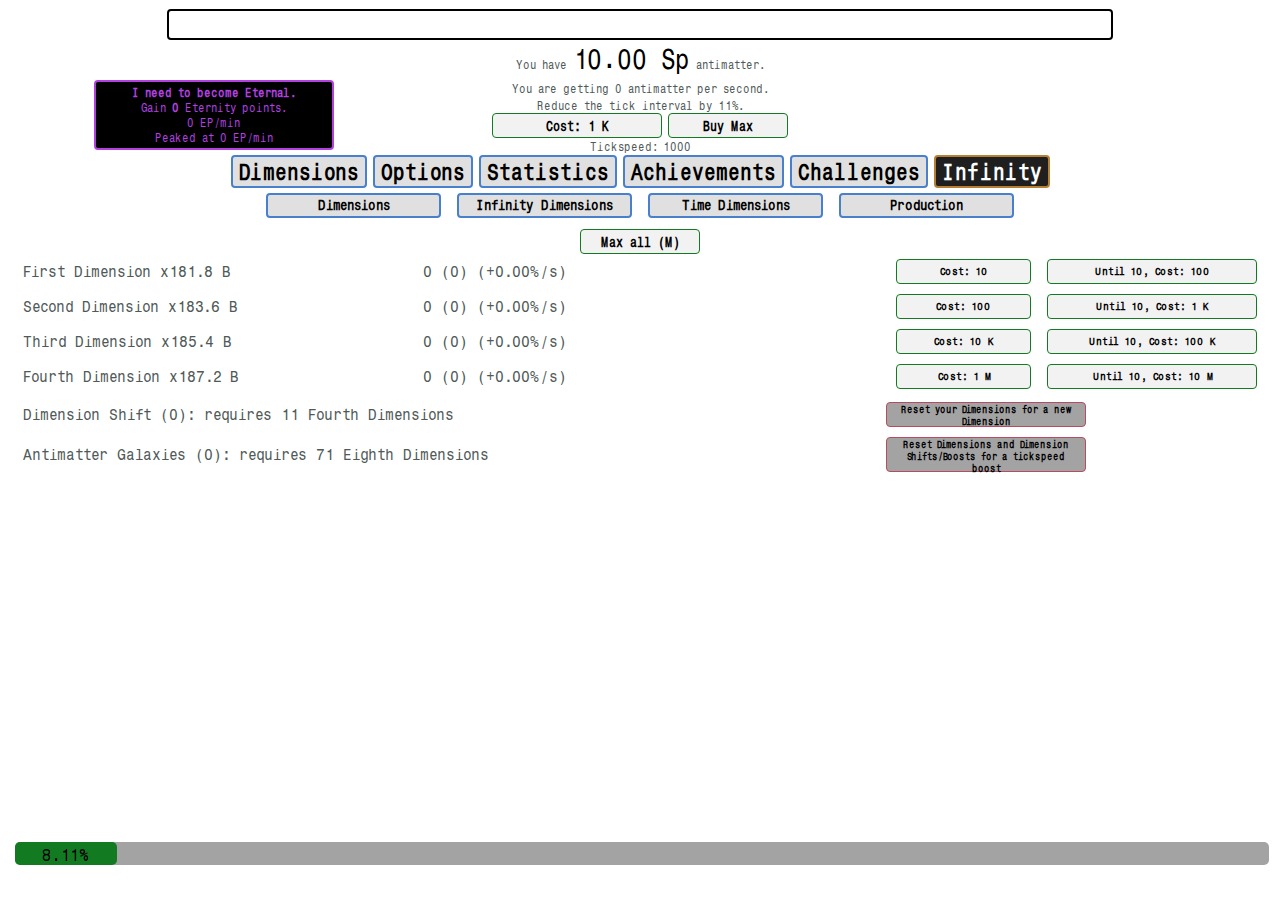
==== commit 0bdbce31: "ALPHA 0.2 - emergency" ====
--- a/ngplusplus/index.html
+++ b/ngplusplus/index.html
@@ -6,7 +6,7 @@
     <title>Antimatter Dimensions</title>
     <link rel="icon" type="image/png" href="icon.png">
     <meta name="Antimatter Dimensions" content="A game about huge numbers and watching them go up. Mod: NG+2 Respecced" charset="utf-8"/>
-    <h1 id="hiddenheader" style="display: none">Antimatter Dimensions</h1>
+    <h1 id="hiddenheader" style="display: none">Antimatter Dimensions NG+2 Respecced</h1>
     <script type="text/javascript" src="javascripts/jquery-3.2.1.min.js"></script>
     <script type="text/javascript" src="javascripts/notify.js"></script>
     <link rel="stylesheet" type="text/css" href="stylesheets/styles.css?3">
@@ -86,11 +86,11 @@
         <div class="quantumtab" id="investment" style="font-size: 15px">
           <input type="text" id="investAmount" name="investAmount"><br>Amount to invest:
           <br>
-          <td><button class="investmentbtn" id="timestudyinvestment" onclick="investQuarks(1, 1)" style="font-size: 16px">Invest your quarks in Time Studies<span id="amount1">(0)</span></button></td>
-          <td><button class="investmentbtn" id="tdinvestment" onclick="investQuarks(2, 1)" style="font-size: 16px">Invest your quarks in Time Dimensions<span id="amount2">(0)</span></button></td>
-          <td><button class="investmentbtn" id="replicantiinvestment" onclick="investQuarks(3, 1)" style="font-size: 16px">Invest your quarks in Replicantis<span id="amount3">(0)</span></button></td>
-          <td><button class="investmentbtn" id="mdinvestment" onclick="investQuarks(4, 1)" style="font-size: 16px">Invest your quarks in Meta Dimensions<span id="amount4">(0)</span></button></td>
-          <td><button class="investmentbtn" id="timedilationinvestment" onclick="investQuarks(5, 1)" style="font-size: 16px">Invest your quarks in Time Dilation<span id="amount5">(0)</span></button></td>
+          <td><button class="investmentbtn" id="timestudyinvestment" onclick="investQuarks(1, 1)" style="font-size: 16px">Invest your quarks in Time Studies<br><span id="amount1">(0)</span></button></td>
+          <td><button class="investmentbtn" id="tdinvestment" onclick="investQuarks(2, 1)" style="font-size: 16px">Invest your quarks in Time Dimensions<br><span id="amount2">(0)</span></button></td>
+          <td><button class="investmentbtn" id="replicantiinvestment" onclick="investQuarks(3, 1)" style="font-size: 16px">Invest your quarks in Replicantis<br><span id="amount3">(0)</span></button></td>
+          <td><button class="investmentbtn" id="mdinvestment" onclick="investQuarks(4, 1)" style="font-size: 16px">Invest your quarks in Meta Dimensions<br><span id="amount4">(0)</span></button></td>
+          <td><button class="investmentbtn" id="timedilationinvestment" onclick="investQuarks(5, 1)" style="font-size: 16px">Invest your quarks in Time Dilation<br><span id="amount5">(0)</span></button></td>
           <div id="totalInvest">You have invested a total of x quarks.</div>
         </div>
         <div class="quantumtab" id="gluons" style="font-size: 15px">
@@ -166,13 +166,13 @@
                 <br>
                 <table class="table" id="studytable7">
                     <tr>
-                        <td><button class="timestudy normaldimstudy" id="71" onclick="buyTimeStudy(71, 4)">Sacrifice affects all other normal dimensions with reduced effect<span id="71desc">Currently: 1x</span>Cost: 4 Time Theorems</button></td>
-                        <td><button class="timestudy infdimstudy" id="72" onclick="buyTimeStudy(72, 6)">Sacrifice affects 4th Infinity Dimension with greatly reduced effect<span id="72desc">Currently: 1x</span>Cost: 6 Time Theorems</button></td>
-                        <td><button class="timestudy timedimstudy" id="73" onclick="buyTimeStudy(73, 5)">Sacrifice affects 3rd Time Dimension with greatly reduced effect<span id="73desc">Currently: 1x</span>Cost: 5 Time Theorems</button></td>
+                        <td><button class="timestudy normaldimstudy" id="71" onclick="buyTimeStudy(71, 4)">Sacrifice gives a multiplier to all Normal Dimensions<span id="71desc">Currently: 1x</span>Cost: 4 Time Theorems</button></td>
+                        <td><button class="timestudy infdimstudy" id="72" onclick="buyTimeStudy(72, 6)">Sacrifice gives a small multiplier to the 4th Infinity Dimension<span id="72desc">Currently: 1x</span>Cost: 6 Time Theorems</button></td>
+                        <td><button class="timestudy timedimstudy" id="73" onclick="buyTimeStudy(73, 5)">Sacrifice gives a small multiplier to the 3rd Time Dimension<span id="73desc">Currently: 1x</span>Cost: 5 Time Theorems</button></td>
                     </tr>
                     <tr>
                         <td><button class="timestudy normaldimstudy" id="81" onclick="buyTimeStudy(81, 4)">Dimension boost power is increased to 10x<span>Cost: 4 Time Theorems</span></button></td>
-                        <td><button class="timestudy infdimstudy" id="82" onclick="buyTimeStudy(82, 6)">Dimension boosts affect Infinity Dimensions<span id="82desc">Currently: 1x</span>Cost: 6 Time Theorems</button></td>
+                        <td><button class="timestudy infdimstudy" id="82" onclick="buyTimeStudy(82, 6)">Dimension boosts give a multiplier to Infinity Dimensions<span id="82desc">Currently: 1x</span>Cost: 6 Time Theorems</button></td>
                         <td><button class="timestudy timedimstudy" id="83" onclick="buyTimeStudy(83, 5)">Dimension boosts are 0.04% more effective for each free tickspeed upgrade<span>Cost: 5 Time Theorems</span></button></td>
                     </tr>
                     <tr>
@@ -182,7 +182,7 @@
                     </tr>
                     <tr>
                         <td><button class="timestudy normaldimstudy" id="101" onclick="buyTimeStudy(101, 4)">Replicantis give a multiplier to Normal Dimensions equal to their amount.<span>Cost: 4 Time Theorems</span></button></td>
-                        <td><button class="timestudy infdimstudy" id="102" onclick="buyTimeStudy(102, 6)">Replicanti galaxies power replicanti multiplier<span>Cost: 6 Time Theorems</span></button></td>
+                        <td><button class="timestudy infdimstudy" id="102" onclick="buyTimeStudy(102, 6)">Replicanti galaxies power up replicanti multiplier (5^RG)<span>Cost: 6 Time Theorems</span></button></td>
                         <td><button class="timestudy timedimstudy" id="103" onclick="buyTimeStudy(103, 6)">Time Dimensions gain a multiplier equal to replicanti galaxy amount<span>Cost: 6 Time Theorems</span></button></td>
                     </tr>
                 </table>
@@ -190,7 +190,7 @@
                 <table class="table" id="studytable8">
                     <tr>
                         <td><button class="eternitychallengestudy" id="ec7unl">Eternity Challenge 7<span>Requirement: 1e550,000 antimatter</span>Cost: 115 Time Theorems</button></td>
-                        <td><button class="timestudy" id="111" onclick="buyTimeStudy(111, 12)">Make the IP formula better<span>Cost: 12 Time Theorems</span></button></td>
+                        <td><button class="timestudy" id="111" onclick="buyTimeStudy(111, 12)">Make the IP formula better. /308 -&gt; /290<span>Cost: 12 Time Theorems</span></button></td>
                         <td style="opacity: 0;"><button class="timestudylocked"></button></td>
                     </tr>
                 </table>
@@ -213,9 +213,9 @@
                 </table>
                 <table class="table" id="studytable11">
                     <tr>
-                        <td><button class="timestudy activestudy" id="141" onclick="buyTimeStudy(141, 4)">Multiplier to IP, decaying over this infinity<span id="141desc">Currently 1x</span>Cost: 4 Time Theorems</button></td>
+                        <td><button class="timestudy activestudy" id="141" onclick="buyTimeStudy(141, 4)">Gain a multiplier to IP, decaying over this infinity<span id="141desc">Currently 1x</span>Cost: 4 Time Theorems</button></td>
                         <td><button class="timestudy passivestudy" id="142" onclick="buyTimeStudy(142, 4)"><span id="142desc">You gain 1e25x more IP</span>Cost: 4 Time Theorems</button></td>
-                        <td><button class="timestudy idlestudy" id="143" onclick="buyTimeStudy(143, 4)">Multiplier to IP, increasing over this infinity<span id="143desc">Currently 1x</span>Cost: 4 Time Theorems</button></td>
+                        <td><button class="timestudy idlestudy" id="143" onclick="buyTimeStudy(143, 4)">Gain a multiplier to IP, increasing over this infinity<span id="143desc">Currently 1x</span>Cost: 4 Time Theorems</button></td>
                     </tr>
                 </table>
                 <br>
@@ -268,7 +268,7 @@
                 </table>
                 <table class="table" id="studytable19">
                     <tr>
-                      <td><button class="timestudy" id="211" onclick="buyTimeStudy(211, 120)">Dimensional boost requirement scaling is reduced by 5<span>Cost: 120 Time Theorems</span></button></td>
+                      <td><button class="timestudy" id="211" onclick="buyTimeStudy(211, 120)">Dimension boost requirement scaling is reduced by 5<span>Cost: 120 Time Theorems</span></button></td>
                         <td><button class="timestudy" id="212" onclick="buyTimeStudy(212, 150)">Galaxies are more effective based on your timeshards<span id="212desc">Currently: 1x</span>Cost: 150 Time Theorems</button></td>
                       <td><button class="timestudy" id="213" onclick="buyTimeStudy(213, 200)">You gain replicanti 20 times faster<span>Cost: 200 Time Theorems</span></button></td>
                         <td><button class="timestudy" id="214" onclick="buyTimeStudy(214, 120)">Sacrifice's multiplier on the 8th dimension increases<span id="214desc">Currently: 1x</span>Cost: 120 Time Theorems</button></td>
@@ -279,7 +279,7 @@
                         <td><button class="timestudy darkstudy" style="margin: 1px; width: 150px; font-size: 0.55rem; padding: 3px;" id="221" onclick="buyTimeStudy(221, 900)">Dimension boosts affect time dimensions with reduced power.<span id="221desc">Currently: x</span>Cost: 900 Time Theorems</button></td>
                       <td><button class="timestudy lightstudy" style="margin: 1px; width: 150px; font-size: 0.55rem; padding: 3px;" id="222" onclick="buyTimeStudy(222, 900)">Dimension boost cost scaling decreases by 2.<span>Cost: 900 Time Theorems</span></button></td>
                         <td><button class="timestudy darkstudy" style="margin: 1px; width: 150px; font-size: 0.55rem; padding: 3px;" id="223" onclick="buyTimeStudy(223, 900)">Distant galaxy cost scaling starts 7 galaxies later.<span>Cost: 900 Time Theorems</span></button></td>
-                      <td><button class="timestudy lightstudy" style="margin: 1px; width: 150px; font-size: 0.55rem; padding: 3px;" id="224" onclick="buyTimeStudy(224, 900)">Distant galaxy cost scaling starts 1 galaxy later for every 2000 dimensional boosts.<span id="224desc">Currently: x galaxies later</span>Cost: 900 Time Theorems</button></td>
+                      <td><button class="timestudy lightstudy" style="margin: 1px; width: 150px; font-size: 0.55rem; padding: 3px;" id="224" onclick="buyTimeStudy(224, 900)">Distant galaxy cost scaling starts 1 galaxy later for every 2000 dimension boosts.<span id="224desc">Currently: x galaxies later</span>Cost: 900 Time Theorems</button></td>
                       <td><button class="timestudy darkstudy" style="margin: 1px; width: 150px; font-size: 0.55rem; padding: 3px;" id="225" onclick="buyTimeStudy(225, 900)">You gain 1 extra RG for every 1e1000x more replicanti.<span id="225desc">Currently: x RGs</span>Cost: 900 Time Theorems</button></td>
                         <td><button class="timestudy lightstudy" style="margin: 1px; width: 150px; font-size: 0.55rem; padding: 3px;" id="226" onclick="buyTimeStudy(226, 900)">You gain 1 extra RG for every 15 normal RGs.<span id="226desc">Currently: x RGs</span>Cost: 900 Time Theorems</button></td>
                       <td><button class="timestudy darkstudy" style="margin: 1px; width: 150px; font-size: 0.55rem; padding: 3px;" id="227" onclick="buyTimeStudy(227, 900)">Sacrifice slightly boosts the 4th Time Dimension.<span id="227desc">Currently: x</span>Cost: 900 Time Theorems</button></td>
@@ -288,7 +288,7 @@
                 </table>
                 <table class="table" id="studytable21">
                     <tr>
-                        <td><button class="timestudy darkstudy" id="231" onclick="buyTimeStudy(231, 500)" style="font-size: 0.55rem">Dimensional boosts are more effective based on their amount.<span id="231desc">Currently: x</span>Cost: 500 Time Theorems</button></td>
+                        <td><button class="timestudy darkstudy" id="231" onclick="buyTimeStudy(231, 500)" style="font-size: 0.55rem">Dimension boosts are more effective based on their amount.<span id="231desc">Currently: x</span>Cost: 500 Time Theorems</button></td>
                         <td><button class="timestudy lightstudy" id="232" onclick="buyTimeStudy(232, 500)">Galaxies are more effective based on non-replicated galaxies.<span id="232desc">Currently: x</span>Cost: 500 Time Theorems</button></td>
                         <td><button class="timestudy darkstudy" id="233" onclick="buyTimeStudy(233, 500)">Max replicanti galaxy upgrade cost is reduced based on replicanti amount.<span>Cost: 500 Time Theorems</span></button></td>
                         <td><button class="timestudy lightstudy" id="234" onclick="buyTimeStudy(234, 500)">Sacrifice boosts the First Dimension.<span>Cost: 500 Time Theorems</span></button></td>
@@ -444,7 +444,7 @@
                     </tr>
                     <tr>
                         <td><button class="milestonerewardlocked" id="reward6">Unlock autobuy max galaxies</button></td>
-                        <td><button class="milestonerewardlocked" id="reward7">Unlock autobuy max Dimensional Boosts</button></td>
+                        <td><button class="milestonerewardlocked" id="reward7">Unlock autobuy max Dimension Boosts</button></td>
                     </tr>
                     <tr>
                         <td class="milestoneText">11 Eternities:</td>
@@ -1239,7 +1239,7 @@
             <div id="stats" class="statstab">
                 <br>
                 <div id="totalmoney">You have made x antimatter.</div>
-                <div id="totalresets">You have made x dimensional boosts/shifts.</div>
+                <div id="totalresets">You have made x dimension boosts/shifts.</div>
                 <div id="galaxies">You have made x Antimatter galaxies.</div>
                 <br>
                 <div id="quantumed">You have gone quantum x times.</div>
@@ -2383,7 +2383,7 @@
                 </tr>
                 <tr>
                     <td>
-                        <button id="infi14" class="infinistorebtn1">Decrease the number of dimensions needed for Dimensional Boosts and galaxies by 9<br>Cost: 1 IP</button>
+                        <button id="infi14" class="infinistorebtn1">Decrease the number of dimensions needed for Dimension Boosts and galaxies by 9<br>Cost: 1 IP</button>
                     </td>
                     <td>
                         <button id="infi24" class="infinistorebtn2">Antimatter Galaxies are twice as effective<br>Cost: 2 IP</button>
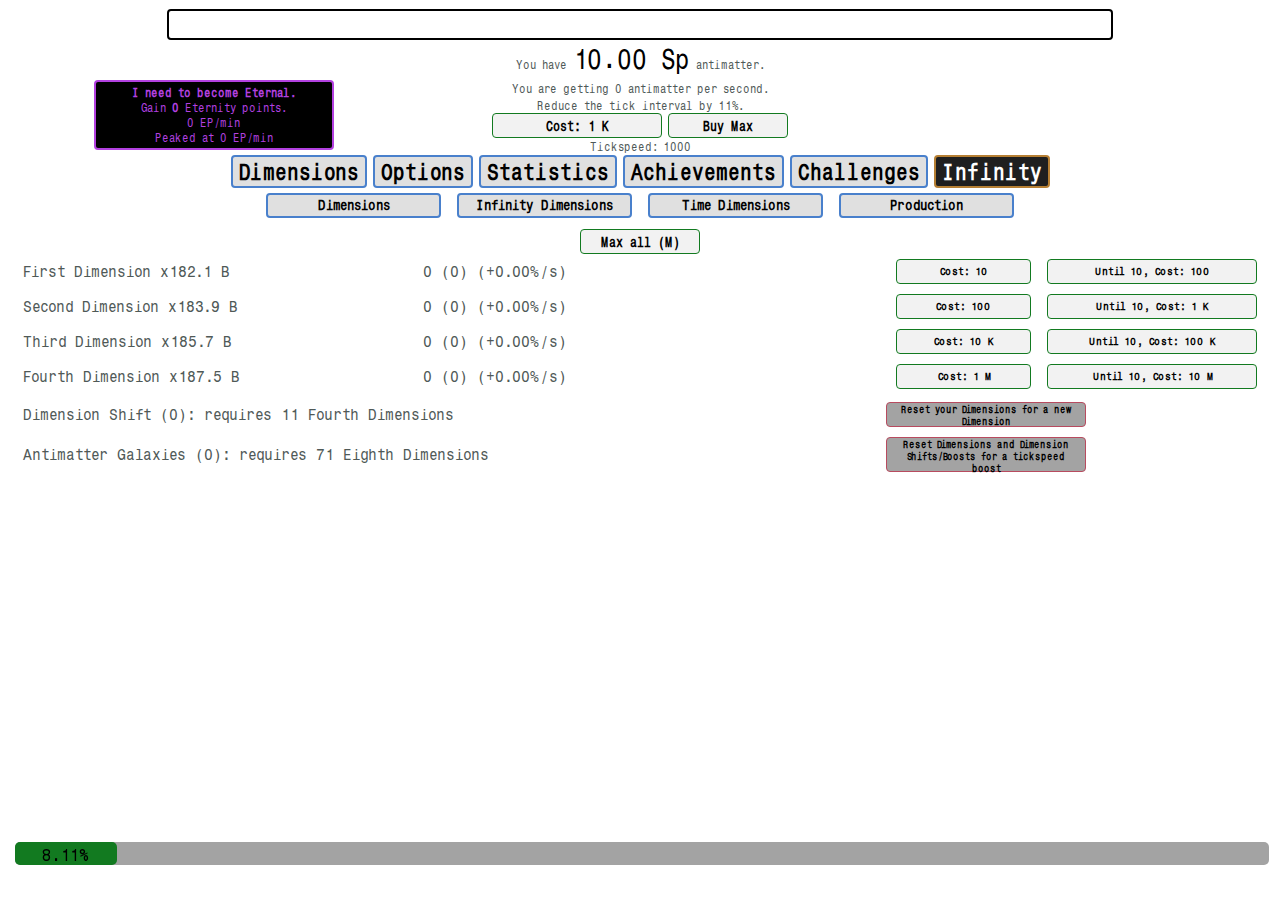
==== commit f6149340: "decimal test" ====
--- a/ngplusplus/index.html
+++ b/ngplusplus/index.html
@@ -3,10 +3,10 @@
 <html>
 
 <head>
-    <title>Antimatter Dimensions</title>
+    <title>Antimatter Dimensions | NG+2 Respecced</title>
     <link rel="icon" type="image/png" href="icon.png">
     <meta name="Antimatter Dimensions" content="A game about huge numbers and watching them go up. Mod: NG+2 Respecced" charset="utf-8"/>
-    <h1 id="hiddenheader" style="display: none">Antimatter Dimensions NG+2 Respecced</h1>
+    <h1 id="hiddenheader" style="display: none">Antimatter Dimensions | NG+2 Respecced</h1>
     <script type="text/javascript" src="javascripts/jquery-3.2.1.min.js"></script>
     <script type="text/javascript" src="javascripts/notify.js"></script>
     <link rel="stylesheet" type="text/css" href="stylesheets/styles.css?3">
@@ -45,7 +45,7 @@
         <div style="position: relative">
             <button id="postInfinityButton" class="postinfcrunch" onclick="infinity()">Big Crunch for 1 Infinity Points.</button>
             <button id="newDimensionButton" class="newdim" onclick="newDimension()">Get 1e1100 antimatter to unlock a new Dimension.</button>
-            <button id="eternitybtn" class="eternitybtn" onclick="eternity()">Other times await.. I need to become Eternal</button>
+            <button id="eternitybtn" class="eternitybtn" onclick="eternity()">Other times await.. I need to become Eternal.</button>
         </div>
         <div id="coinsPerSec">You are getting 0 antimatter per second.</div>
 
@@ -173,7 +173,7 @@
                     <tr>
                         <td><button class="timestudy normaldimstudy" id="81" onclick="buyTimeStudy(81, 4)">Dimension boost power is increased to 10x<span>Cost: 4 Time Theorems</span></button></td>
                         <td><button class="timestudy infdimstudy" id="82" onclick="buyTimeStudy(82, 6)">Dimension boosts give a multiplier to Infinity Dimensions<span id="82desc">Currently: 1x</span>Cost: 6 Time Theorems</button></td>
-                        <td><button class="timestudy timedimstudy" id="83" onclick="buyTimeStudy(83, 5)">Dimension boosts are 0.04% more effective for each free tickspeed upgrade<span>Cost: 5 Time Theorems</span></button></td>
+                        <td><button class="timestudy timedimstudy" id="83" onclick="buyTimeStudy(83, 5)" style="font-size: 0.625rem;">Dimension boosts are 0.04% more effective for each free tickspeed upgrade<span id="83desc">Currently: 0%</span>Cost: 5 Time Theorems</button></td>
                     </tr>
                     <tr>
                         <td><button class="timestudy normaldimstudy" id="91" onclick="buyTimeStudy(91, 4)">Normal dimensions gain a multiplier based on time spent this eternity<span id="91desc">Currently: 1x</span>Cost: 4 Time Theorems</button></td>
@@ -182,7 +182,7 @@
                     </tr>
                     <tr>
                         <td><button class="timestudy normaldimstudy" id="101" onclick="buyTimeStudy(101, 4)">Replicantis give a multiplier to Normal Dimensions equal to their amount.<span>Cost: 4 Time Theorems</span></button></td>
-                        <td><button class="timestudy infdimstudy" id="102" onclick="buyTimeStudy(102, 6)">Replicanti galaxies power up replicanti multiplier (5^RG)<span>Cost: 6 Time Theorems</span></button></td>
+                        <td><button class="timestudy infdimstudy" id="102" onclick="buyTimeStudy(102, 6)">Replicanti galaxies power up replicanti multiplier (5^RG)<span id="102desc">Currently: 1x</span>Cost: 6 Time Theorems</button></td>
                         <td><button class="timestudy timedimstudy" id="103" onclick="buyTimeStudy(103, 6)">Time Dimensions gain a multiplier equal to replicanti galaxy amount<span>Cost: 6 Time Theorems</span></button></td>
                     </tr>
                 </table>
@@ -190,7 +190,7 @@
                 <table class="table" id="studytable8">
                     <tr>
                         <td><button class="eternitychallengestudy" id="ec7unl">Eternity Challenge 7<span>Requirement: 1e550,000 antimatter</span>Cost: 115 Time Theorems</button></td>
-                        <td><button class="timestudy" id="111" onclick="buyTimeStudy(111, 12)">Make the IP formula better. /308 -&gt; /290<span>Cost: 12 Time Theorems</span></button></td>
+                        <td><button class="timestudy" id="111" onclick="buyTimeStudy(111, 12)" style="font-size: 0.625rem;">Make the IP formula better, reducing the amount of antimatter divided <span id="111desc">(/308 -&gt; /285)</span><span>Cost: 12 Time Theorems</span></button></td>
                         <td style="opacity: 0;"><button class="timestudylocked"></button></td>
                     </tr>
                 </table>
@@ -236,7 +236,7 @@
                 </table>
                 <table class="table" id="studytable14">
                     <tr>
-                      <td><button class="timestudy" id="171" onclick="buyTimeStudy(171, 15)">The timeshard requirement for the next tickspeed upgrade increases slower<span>Cost: 15 Time Theorems</span></button></td>
+                      <td><button class="timestudy" id="171" onclick="buyTimeStudy(171, 15)">The timeshard requirement for the next tickspeed upgrade increases slower (33% -&gt; 25%)<span>Cost: 15 Time Theorems</span></button></td>
                     </tr>
                 </table>
                 <table class="table" id="studytable15">
@@ -420,7 +420,7 @@
                     </tr>
                     <tr>
                         <td><button class="milestonerewardlocked" id="reward0">Unlock the IP multiplier autobuyer</button></td>
-                        <td><button class="milestonerewardlocked" id="reward1">You keep your autobuyers on Eternity</button></td>
+                        <td><button class="milestonerewardlocked" id="reward1">You keep your autobuyers and normal challenge completions on Eternity</button></td>
                     </tr>
                     <tr>
                         <td class="milestoneText">3 Eternities:</td>
@@ -428,7 +428,7 @@
                     </tr>
                     <tr>
                         <td><button class="milestonerewardlocked" id="reward2">Unlock the replicanti galaxy autobuyer</button></td>
-                        <td><button class="milestonerewardlocked" id="reward3">You keep your infinity upgrades on Eternity</button></td>
+                        <td><button class="milestonerewardlocked" id="reward3">You keep your Infinity upgrades on Eternity, except for your IP multiplier.</button></td>
                     </tr>
                     <tr>
                         <td class="milestoneText">5 Eternities:</td>
@@ -436,15 +436,15 @@
                     </tr>
                     <tr>
                         <td><button class="milestonerewardlocked" id="reward4" style="font-size: 12px">Unlock more big crunch autobuyer options.</button></td>
-                        <td><button class="milestonerewardlocked" id="reward5" style="font-size: 10px">You complete Infinity Challenges as soon as you unlock them (you get sacrifice autobuyer immediately)</button></td>
+                        <td><button class="milestonerewardlocked" id="reward5" style="font-size: 10px">You complete Infinity Challenges as soon as you unlock them (you get the sacrifice autobuyer immediately)</button></td>
                     </tr>
                     <tr>
                         <td class="milestoneText">9 Eternities:</td>
                         <td class="milestoneText">10 Eternities:</td>
                     </tr>
                     <tr>
-                        <td><button class="milestonerewardlocked" id="reward6">Unlock autobuy max galaxies</button></td>
-                        <td><button class="milestonerewardlocked" id="reward7">Unlock autobuy max Dimension Boosts</button></td>
+                        <td><button class="milestonerewardlocked" id="reward6">Unlock the ability to autobuy max galaxies</button></td>
+                        <td><button class="milestonerewardlocked" id="reward7">Unlock the ability to autobuy max Dimension Boosts</button></td>
                     </tr>
                     <tr>
                         <td class="milestoneText">11 Eternities:</td>
@@ -1452,10 +1452,10 @@
                             <div id="Limit Break" class="achievement achievementlocked" style="background-image: url(images/33.png)" ach-tooltip="Break Infinity."><br></div>
                         </td>
                         <td>
-                            <div id="Age of Automation" class="achievement achievementlocked" style="background-image: url(images/34.png)" ach-tooltip="Max any 9 autobuyers."><br></div>
-                        </td>
-                        <td>
-                            <div id="Definitely not worth it" class="achievement achievementlocked" style="background-image: url(images/35.png)" ach-tooltip="Max all the autobuyers."><br></div>
+                            <div id="Age of Automation" class="achievement achievementlocked" style="background-image: url(images/34.png)" ach-tooltip="Max any of the 9 autobuyers' intervals."><br></div>
+                        </td>
+                        <td>
+                            <div id="Definitely not worth it" class="achievement achievementlocked" style="background-image: url(images/35.png)" ach-tooltip="Max all of the autobuyers' intervals."><br></div>
                         </td>
                         <td>
                             <div id="That's faster!" class="achievement achievementlocked" style="background-image: url(images/36.png)" ach-tooltip="Big Crunch in 10 minutes or less. Reward: Start with 200,000 antimatter."><br></div>
@@ -1585,7 +1585,7 @@
                                 <div id="This mile took an Eternity" class="achievement achievementlocked" style="background-image: url(images/66.png)" ach-tooltip="Get the 100th eternity milestone."><br></div>
                             </td>
                             <td>
-                                <div id="This achievement doesn't exist II" class="achievement achievementlocked" style="background-image: url(images/67.png)" ach-tooltip="Reach 9.99999e999 IP. Reward: Gain more IP based on your antimatter amount."><br></div> <!-- Funny Story III: There is actually something within this achievement picture that ticked Aarex when he realized there was a middle finger emoji. It's slightly subtle. -->
+                                <div id="This achievement doesn't exist II" class="achievement achievementlocked" style="background-image: url(images/67.png)" ach-tooltip="Reach 9.99999e999 IP. Reward: You gain more IP based on your antimatter amount (the formula for IP divides by 307.8 instead of 308)."><br></div> <!-- Funny Story III: There is actually something within this achievement picture that ticked Aarex when he realized there was a middle finger emoji. It's slightly subtle. -->
                             </td>
                             <td>
                                 <div id="That wasn't an eternity" class="achievement achievementlocked" style="background-image: url(images/68.png)" ach-tooltip="Eternity in under 30 seconds. Reward: Start eternities with 2e25 IP."><br></div>
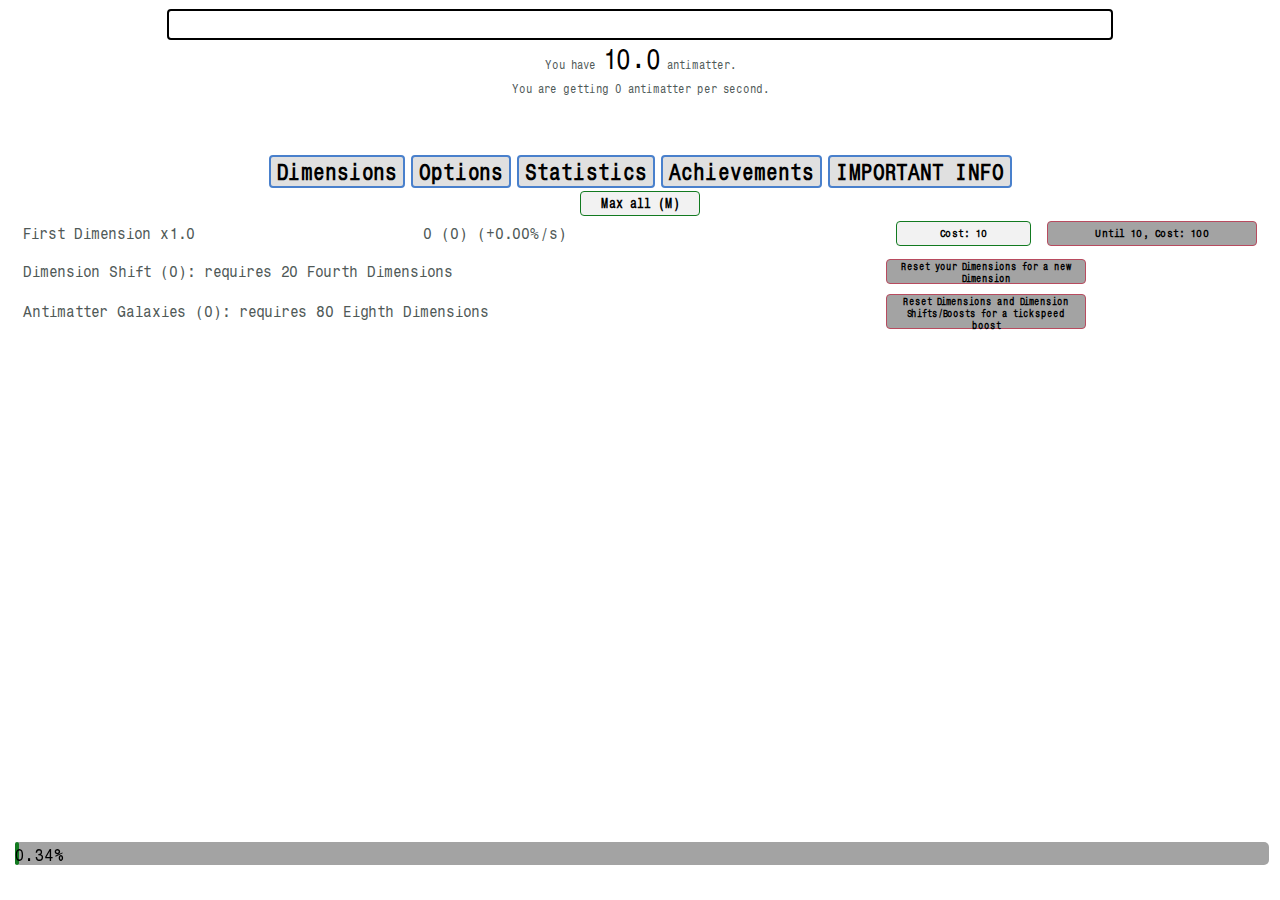
==== commit e737e4d3: "migrating (i guess)" ====
--- a/ngplusplus/index.html
+++ b/ngplusplus/index.html
@@ -3,10 +3,10 @@
 <html>
 
 <head>
-    <title>Antimatter Dimensions | NG+2 Respecced</title>
+    <title>Antimatter Dimensions</title>
     <link rel="icon" type="image/png" href="icon.png">
     <meta name="Antimatter Dimensions" content="A game about huge numbers and watching them go up. Mod: NG+2 Respecced" charset="utf-8"/>
-    <h1 id="hiddenheader" style="display: none">Antimatter Dimensions | NG+2 Respecced</h1>
+    <h1 id="hiddenheader" style="display: none">Antimatter Dimensions NG+2 Respecced</h1>
     <script type="text/javascript" src="javascripts/jquery-3.2.1.min.js"></script>
     <script type="text/javascript" src="javascripts/notify.js"></script>
     <link rel="stylesheet" type="text/css" href="stylesheets/styles.css?3">
@@ -45,7 +45,7 @@
         <div style="position: relative">
             <button id="postInfinityButton" class="postinfcrunch" onclick="infinity()">Big Crunch for 1 Infinity Points.</button>
             <button id="newDimensionButton" class="newdim" onclick="newDimension()">Get 1e1100 antimatter to unlock a new Dimension.</button>
-            <button id="eternitybtn" class="eternitybtn" onclick="eternity()">Other times await.. I need to become Eternal.</button>
+            <button id="eternitybtn" class="eternitybtn" onclick="eternity()">Other times await.. I need to become Eternal</button>
         </div>
         <div id="coinsPerSec">You are getting 0 antimatter per second.</div>
 
@@ -67,11 +67,32 @@
             <button id="infinitybtn" style="font-family: Typewriter; font-size: 20px; display: none" class="infinitybtn">Infinity</button>
             <button id="eternitystorebtn" style="font-family: Typewriter; font-size: 20px; display: none" class="eternitytabbtn">Eternity</button>
             <button id="quantumbtn" style="font-family: Typewriter; font-size: 20px; display: none" class="quantumtabbtn">Quantum</button>
+            <button id="metatabbtn" style="font-family: Typewriter; font-size: 20px" class="tabbtn">IMPORTANT INFO </button>
         </div>
         <div id="emptiness" class="tab" style="font-size: 150%">
             <br> The world has collapsed on itself due to the overflowing amount of antimatter.
             <br>
             <br>
+        </div>
+        <div id="infoalpha" class="tab" style="font-size: 15px">
+          <p>
+          The next update will heavily change tons of game balancing, features and other stuff that may make transferring your current saves to the new version impossible without immense amounts of effort.
+          <br>
+          <br>
+          Because of this, I have decided to warn you about this now: EXPORT YOUR SAVES.
+          <br>
+          <br>
+          I am not quite sure how much the saves will break, but testing should reveal that none of that ever happens. Going on the test site should help with preparing for future content changes. However, I will change many variables and other things in the new update.
+          <br>
+          <br>
+          The new update is expected to come out soon under ALPHA 0.4. Alpha 0.4 will have content from early-mid Quantum balanced. For what exactly is to come, check usavictorideas.txt.
+          <br>
+          <br>
+          Also, from this point forward, the main site you should go to is <a href="https://usavictor210.github.io/ngplusplusrespecced/ngplusplus/">https://usavictor210.github.io/ngplusplusrespecced/ngplusplus/</a>. <br>Glitch made hosting this game really annoying as it constantly goes down now for some unexplained reasons, probably because of some massive memory usage.
+          <br>
+          <br>
+          Once all content in Quantum is done, there could be a new prestige layer coming up, but don't be too sure about it because I don't really intend to go way beyond e9e15. I don't think you need to know what it is yet.
+          </p>
         </div>
         <div id="quantum" class="tab" style="font-size: 15px">
           <div id="quarkAmount">You have x quarks.</div>
@@ -420,7 +441,7 @@
                     </tr>
                     <tr>
                         <td><button class="milestonerewardlocked" id="reward0">Unlock the IP multiplier autobuyer</button></td>
-                        <td><button class="milestonerewardlocked" id="reward1">You keep your autobuyers and normal challenge completions on Eternity</button></td>
+                        <td><button class="milestonerewardlocked" id="reward1">You keep your autobuyers on Eternity</button></td>
                     </tr>
                     <tr>
                         <td class="milestoneText">3 Eternities:</td>
@@ -428,7 +449,7 @@
                     </tr>
                     <tr>
                         <td><button class="milestonerewardlocked" id="reward2">Unlock the replicanti galaxy autobuyer</button></td>
-                        <td><button class="milestonerewardlocked" id="reward3">You keep your Infinity upgrades on Eternity, except for your IP multiplier.</button></td>
+                        <td><button class="milestonerewardlocked" id="reward3">You keep your infinity upgrades on Eternity</button></td>
                     </tr>
                     <tr>
                         <td class="milestoneText">5 Eternities:</td>
@@ -436,15 +457,15 @@
                     </tr>
                     <tr>
                         <td><button class="milestonerewardlocked" id="reward4" style="font-size: 12px">Unlock more big crunch autobuyer options.</button></td>
-                        <td><button class="milestonerewardlocked" id="reward5" style="font-size: 10px">You complete Infinity Challenges as soon as you unlock them (you get the sacrifice autobuyer immediately)</button></td>
+                        <td><button class="milestonerewardlocked" id="reward5" style="font-size: 10px">You complete Infinity Challenges as soon as you unlock them (you get sacrifice autobuyer immediately)</button></td>
                     </tr>
                     <tr>
                         <td class="milestoneText">9 Eternities:</td>
                         <td class="milestoneText">10 Eternities:</td>
                     </tr>
                     <tr>
-                        <td><button class="milestonerewardlocked" id="reward6">Unlock the ability to autobuy max galaxies</button></td>
-                        <td><button class="milestonerewardlocked" id="reward7">Unlock the ability to autobuy max Dimension Boosts</button></td>
+                        <td><button class="milestonerewardlocked" id="reward6">Unlock autobuy max galaxies</button></td>
+                        <td><button class="milestonerewardlocked" id="reward7">Unlock autobuy max Dimension Boosts</button></td>
                     </tr>
                     <tr>
                         <td class="milestoneText">11 Eternities:</td>
@@ -1188,8 +1209,8 @@
                 </tr>
                 <tr>
 					<td><div><button id="retry" onclick="toggleChallengeRetry()" class="storebtn" style="color:black; width: 200px; height: 55px; font-size:120%">Automatically retry challenges</button></div></td>
-                    <td><div><button id="exportbtn" class="storebtn" style="color:black; width: 200px; height: 55px; font-size: 20px">Export</button></div></td>
-                    <td><div><button id="importbtn" class="storebtn" style="color:black; width: 200px; height: 55px; font-size: 20px">Import</button></div></td>
+                    <td><div><button id="exportbtn" class="storebtn" style="color:black; width: 200px; height: 55px; font-size: 20px" onclick="exportSave()">Export</button></div></td>
+                    <td><div><button id="importbtn" class="storebtn" style="color:black; width: 200px; height: 55px; font-size: 20px" onclick="importSave()">Import</button></div></td>
                 </tr>
                 <tr>
                     <td><div><button id="challengeconfirmation" class="storebtn" style="color:black; width: 200px; height: 55px; font-size: 15px">Challenge confirmation ON</button></div></td>
@@ -1218,11 +1239,11 @@
             <div style="display: none;"><textarea id="exportOutput" style="color:black; width: 200px; height: 55px;"></textarea></div>
             <p>Hotkeys: 1-8 for buy 10 dimension, shift+1-8 for buy 1 dimension, T to buy max tickspeed, shift+T to buy one tickspeed, M for max all<br>S for sacrifice, D for dimension boost, G for galaxy, C for crunch, A for toggle autobuyers, R for replicanti galaxies, E for eternity.<br>You can hold shift while buying time studies to buy all up until that point, see each study's number, and save study trees.<br>Hotkeys do not work while holding control.<br>Import "I'm so meta" without quotation marks to get a save at meta-dimensions.</p>
             <td>
-                <div style="text-align:center">
+                <div style="text-align:center; font-size: 16px;">
                    <a href="howto.html" target="_newtab">How to play  </a> |
                    <a href="about.html" target="_newtab" onclick="giveAchievement('A sound financial decision')">Donate/about    </a> |
-                   <a href="/ngplusplus/changelog/changelog.html" target="_newtab">Changelog   </a> |
-                   <a href="https://www.reddit.com/r/AntimatterDimensions/" target="_newtab">Subreddit</a>      |    <a href="https://ivark.github.io/savefixer/index.html" target="_newtab">Savefixer</a>
+                   <a href="/ngplusplus/changelog/changelog.html" target="_newtab">Changelog   </a> | <a href="https://ngplusplus-testing.glitch.me/ngplusplus/">Testing Version (UNSTABLE, Alpha 0.3)</a> |
+                   <a href="https://www.reddit.com/r/AntimatterDimensions/" target="_newtab">AD Subreddit (vanilla)</a>      |    <a href="https://ivark.github.io/savefixer/index.html" target="_newtab">Savefixer</a>
                 </div>
           </td>
         </div>
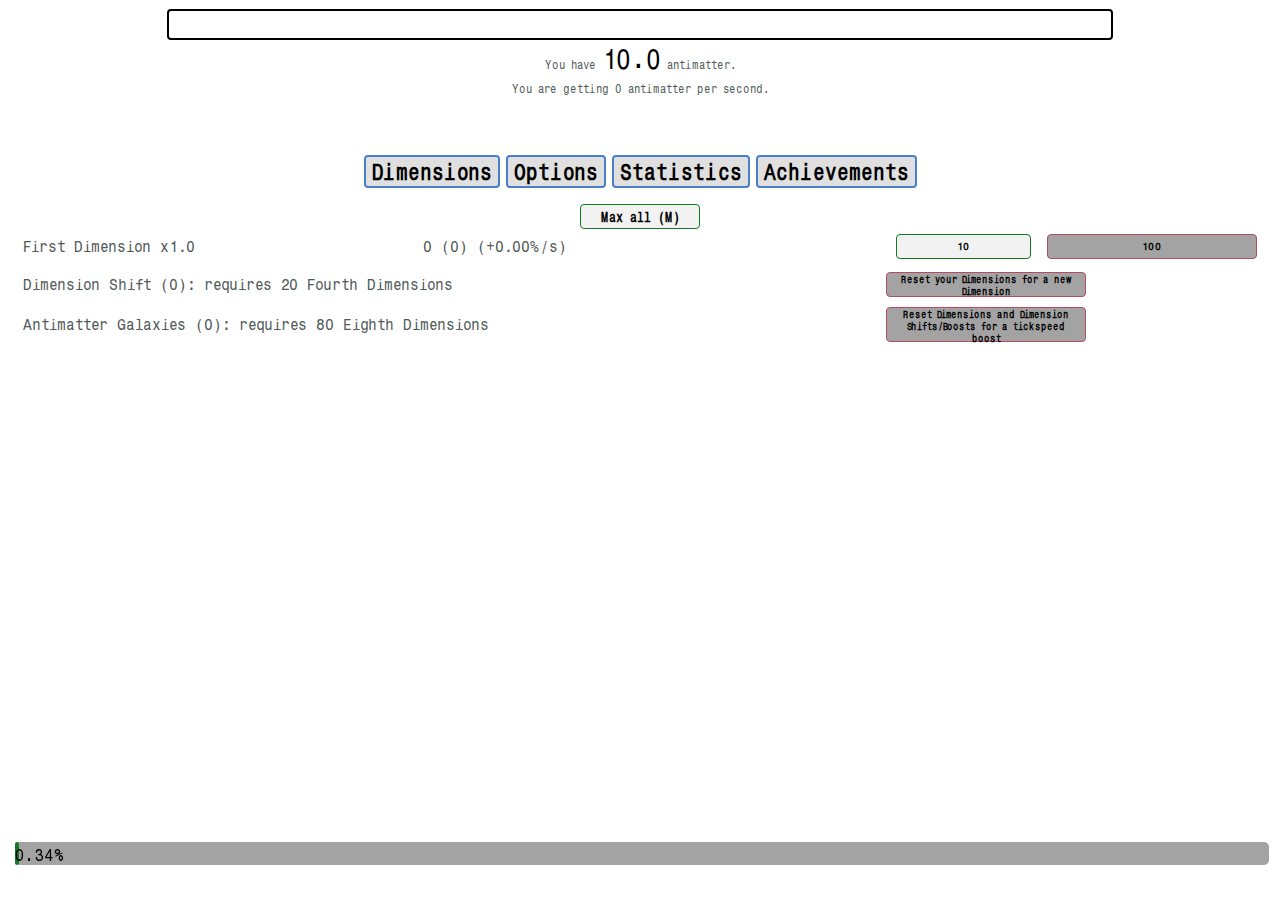
==== commit 9a040969: "🐧🌃 Updated with Glitch" ====
--- a/ngplusplus/index.html
+++ b/ngplusplus/index.html
@@ -3,32 +3,16 @@
 <html>
 
 <head>
-    <title>Antimatter Dimensions</title>
+    <title>Antimatter Dimensions | NG+2 Respecced</title>
     <link rel="icon" type="image/png" href="icon.png">
     <meta name="Antimatter Dimensions" content="A game about huge numbers and watching them go up. Mod: NG+2 Respecced" charset="utf-8"/>
-    <h1 id="hiddenheader" style="display: none">Antimatter Dimensions NG+2 Respecced</h1>
+    <h1 id="hiddenheader" style="display: none">Antimatter Dimensions | NG+2 Respecced</h1>
     <script type="text/javascript" src="javascripts/jquery-3.2.1.min.js"></script>
     <script type="text/javascript" src="javascripts/notify.js"></script>
+    <script type="text/javascript" src="javascripts/mousetrap.min.js"></script>
     <link rel="stylesheet" type="text/css" href="stylesheets/styles.css?3">
-    <script>
-        (function(i, s, o, g, r, a, m) {
-            i['GoogleAnalyticsObject'] = r;
-            i[r] = i[r] || function() {
-                (i[r].q = i[r].q || []).push(arguments)
-            }, i[r].l = 1 * new Date();
-            a = s.createElement(o),
-                m = s.getElementsByTagName(o)[0];
-            a.async = 1;
-            a.src = g;
-            m.parentNode.insertBefore(a, m)
-        })(window, document, 'script', 'https://www.google-analytics.com/analytics.js', 'ga');
-
-        ga('create', 'UA-77268961-1', 'auto');
-        ga('send', 'pageview');
-
-    </script>
 </head>
-<img id="loading" src="images/Loading.png">
+<img id="loading" src="https://cdn.glitch.com/a819990e-4a9b-41af-92cc-8d94488d28e6%2Fngplus2r3.png?v=1589159056487">
 <div id="snow" style="display: none;"></div>
 <body id="body" style="height: 95vh;">
     <div id="container" class="container" style="color:#4F5957; font-family: Typewriter; text-align:center; font-size: 11px; display:none">
@@ -45,7 +29,7 @@
         <div style="position: relative">
             <button id="postInfinityButton" class="postinfcrunch" onclick="infinity()">Big Crunch for 1 Infinity Points.</button>
             <button id="newDimensionButton" class="newdim" onclick="newDimension()">Get 1e1100 antimatter to unlock a new Dimension.</button>
-            <button id="eternitybtn" class="eternitybtn" onclick="eternity()">Other times await.. I need to become Eternal</button>
+            <button id="eternitybtn" class="eternitybtn" onclick="eternity()">Other times await.. I need to become Eternal.</button>
         </div>
         <div id="coinsPerSec">You are getting 0 antimatter per second.</div>
 
@@ -67,32 +51,11 @@
             <button id="infinitybtn" style="font-family: Typewriter; font-size: 20px; display: none" class="infinitybtn">Infinity</button>
             <button id="eternitystorebtn" style="font-family: Typewriter; font-size: 20px; display: none" class="eternitytabbtn">Eternity</button>
             <button id="quantumbtn" style="font-family: Typewriter; font-size: 20px; display: none" class="quantumtabbtn">Quantum</button>
-            <button id="metatabbtn" style="font-family: Typewriter; font-size: 20px" class="tabbtn">IMPORTANT INFO </button>
         </div>
         <div id="emptiness" class="tab" style="font-size: 150%">
-            <br> The world has collapsed on itself due to the overflowing amount of antimatter.
+            <br> The universe has collapsed on itself due to the overflowing amount of antimatter.
             <br>
             <br>
-        </div>
-        <div id="infoalpha" class="tab" style="font-size: 15px">
-          <p>
-          The next update will heavily change tons of game balancing, features and other stuff that may make transferring your current saves to the new version impossible without immense amounts of effort.
-          <br>
-          <br>
-          Because of this, I have decided to warn you about this now: EXPORT YOUR SAVES.
-          <br>
-          <br>
-          I am not quite sure how much the saves will break, but testing should reveal that none of that ever happens. Going on the test site should help with preparing for future content changes. However, I will change many variables and other things in the new update.
-          <br>
-          <br>
-          The new update is expected to come out soon under ALPHA 0.4. Alpha 0.4 will have content from early-mid Quantum balanced. For what exactly is to come, check usavictorideas.txt.
-          <br>
-          <br>
-          Also, from this point forward, the main site you should go to is <a href="https://usavictor210.github.io/ngplusplusrespecced/ngplusplus/">https://usavictor210.github.io/ngplusplusrespecced/ngplusplus/</a>. <br>Glitch made hosting this game really annoying as it constantly goes down now for some unexplained reasons, probably because of some massive memory usage.
-          <br>
-          <br>
-          Once all content in Quantum is done, there could be a new prestige layer coming up, but don't be too sure about it because I don't really intend to go way beyond e9e15. I don't think you need to know what it is yet.
-          </p>
         </div>
         <div id="quantum" class="tab" style="font-size: 15px">
           <div id="quarkAmount">You have x quarks.</div>
@@ -107,11 +70,12 @@
         <div class="quantumtab" id="investment" style="font-size: 15px">
           <input type="text" id="investAmount" name="investAmount"><br>Amount to invest:
           <br>
-          <td><button class="investmentbtn" id="timestudyinvestment" onclick="investQuarks(1, 1)" style="font-size: 16px">Invest your quarks in Time Studies<br><span id="amount1">(0)</span></button></td>
+          <!-- <td><button class="investmentbtn" id="timestudyinvestment" onclick="investQuarks(1, 1)" style="font-size: 16px">Invest your quarks in Time Studies<br><span id="amount1">(0)</span></button></td>
           <td><button class="investmentbtn" id="tdinvestment" onclick="investQuarks(2, 1)" style="font-size: 16px">Invest your quarks in Time Dimensions<br><span id="amount2">(0)</span></button></td>
           <td><button class="investmentbtn" id="replicantiinvestment" onclick="investQuarks(3, 1)" style="font-size: 16px">Invest your quarks in Replicantis<br><span id="amount3">(0)</span></button></td>
           <td><button class="investmentbtn" id="mdinvestment" onclick="investQuarks(4, 1)" style="font-size: 16px">Invest your quarks in Meta Dimensions<br><span id="amount4">(0)</span></button></td>
           <td><button class="investmentbtn" id="timedilationinvestment" onclick="investQuarks(5, 1)" style="font-size: 16px">Invest your quarks in Time Dilation<br><span id="amount5">(0)</span></button></td>
+          -->
           <div id="totalInvest">You have invested a total of x quarks.</div>
         </div>
         <div class="quantumtab" id="gluons" style="font-size: 15px">
@@ -144,22 +108,22 @@
                 <table class="table" id="studytable1">
                     <tr>
                         <td style="opacity: 0;"><button class="timestudylocked"></button></td>
-                        <td><button class="timestudylocked" id="11" onclick="buyTimeStudy(11, 1)" style="font-size: 0.65rem; width: 225px; height: 100px;">Tickspeed slightly boosts the 1st Time Dimension<span>Requirement: 1 First Time Dimension</span><span id="11desc">Currently: 1x</span>Cost: 1 Time Theorem</button></td>
+                        <td><button class="timestudylocked" id="11" onclick="buyTimeStudy(11, 1)" style="font-size: 0.65rem; width: 225px; height: 100px;">Tickspeed slightly boosts the 1st Time Dimension.<span>Requirement: 1 First Time Dimension</span><span id="11desc">Currently: 1x</span>Cost: 1 Time Theorem</button></td>
                       <td><button class="timestudybought" id="secretstudy" style="opacity: 0; cursor: pointer; transition-duration: 2s;">Unlock a secret achievement<span>Cost: 0 Time Theorems</span></button></td>
                     </tr>
                 </table>
                 <br>
                 <table class="table" id="studytable2">
                     <tr>
-                        <td><button class="timestudy" id="21" onclick="buyTimeStudy(21, 3)">Replicanti multiplier formula is better (log2(x)^2 -&gt; x^0.032)<span>Cost: 3 Time Theorems</span></button></td>
-                        <td><button class="timestudy" id="22" onclick="buyTimeStudy(22, 2)">Decrease the replicanti interval limit from 50ms to 1ms<span>Cost: 2 Time Theorems</span></button></td>
+                        <td><button class="timestudy" id="21" onclick="buyTimeStudy(21, 3)">Replicanti multiplier formula is better. (log2(x)^2 -&gt; x^0.032)<span>Cost: 3 Time Theorems</span></button></td>
+                        <td><button class="timestudy" id="22" onclick="buyTimeStudy(22, 2)">Decrease the replicanti interval limit from 50ms to 1ms.<span>Cost: 2 Time Theorems</span></button></td>
                     </tr>
                 </table>
                 <table class="table" id="studytable3">
                     <tr>
-                        <td><button class="timestudy" id="33" onclick="buyTimeStudy(33, 2)">You keep half of your replicanti galaxies on infinity<span>Cost: 2 Time Theorems</span></button></td>
-                        <td><button class="timestudy" id="31" onclick="buyTimeStudy(31, 3)">Powers up bonuses that are based on your infinitied stat (to the power of 4)<span>Cost: 3 Time Theorems</span></button></td>
-                        <td><button class="timestudy" id="32" onclick="buyTimeStudy(32, 2)"><span id="32desc">You gain x1 more infinitied stat (based on dimension boosts)</span>Cost: 2 Time Theorems</button></td>
+                        <td><button class="timestudy" id="33" onclick="buyTimeStudy(33, 2)">You keep half of your replicanti galaxies on infinity.<span>Cost: 2 Time Theorems</span></button></td>
+                        <td><button class="timestudy" id="31" onclick="buyTimeStudy(31, 3)">Bonuses that are based on infinitied stat are raised to the power of 4.<span>Cost: 3 Time Theorems</span></button></td>
+                        <td><button class="timestudy" id="32" onclick="buyTimeStudy(32, 2)"><span id="32desc">You gain x1 more infinitied stat (based on dimension boosts).</span>Cost: 2 Time Theorems</button></td>
                         <td style="opacity: 0;"><button class="timestudylocked"></button></td>
                     </tr>
                 </table>
@@ -180,47 +144,47 @@
                 <table class="table" id="studytable6">
                     <tr>
                         <td style="opacity: 0;"><button class="timestudylocked"></button></td>
-                        <td><button class="timestudy" id="61" onclick="buyTimeStudy(61, 3)">You gain 10x more EP<span>Cost: 3 Time Theorems</span></button></td>
-                        <td><button class="timestudy" id="62" onclick="buyTimeStudy(62, 3)" style="font-size: 0.65rem;">You gain replicanti 5 times faster<span>Cost: 3 Time Theorems</span></button></td>
+                        <td><button class="timestudy" id="61" onclick="buyTimeStudy(61, 3)">You gain 10x more EP.<span>Cost: 3 Time Theorems</span></button></td>
+                        <td><button class="timestudy" id="62" onclick="buyTimeStudy(62, 3)" style="font-size: 0.65rem;">You gain replicanti 5 times faster.<span>Cost: 3 Time Theorems</span></button></td>
                     </tr>
                 </table>
                 <br>
                 <table class="table" id="studytable7">
                     <tr>
-                        <td><button class="timestudy normaldimstudy" id="71" onclick="buyTimeStudy(71, 4)">Sacrifice gives a multiplier to all Normal Dimensions<span id="71desc">Currently: 1x</span>Cost: 4 Time Theorems</button></td>
-                        <td><button class="timestudy infdimstudy" id="72" onclick="buyTimeStudy(72, 6)">Sacrifice gives a small multiplier to the 4th Infinity Dimension<span id="72desc">Currently: 1x</span>Cost: 6 Time Theorems</button></td>
-                        <td><button class="timestudy timedimstudy" id="73" onclick="buyTimeStudy(73, 5)">Sacrifice gives a small multiplier to the 3rd Time Dimension<span id="73desc">Currently: 1x</span>Cost: 5 Time Theorems</button></td>
-                    </tr>
-                    <tr>
-                        <td><button class="timestudy normaldimstudy" id="81" onclick="buyTimeStudy(81, 4)">Dimension boost power is increased to 10x<span>Cost: 4 Time Theorems</span></button></td>
-                        <td><button class="timestudy infdimstudy" id="82" onclick="buyTimeStudy(82, 6)">Dimension boosts give a multiplier to Infinity Dimensions<span id="82desc">Currently: 1x</span>Cost: 6 Time Theorems</button></td>
-                        <td><button class="timestudy timedimstudy" id="83" onclick="buyTimeStudy(83, 5)" style="font-size: 0.625rem;">Dimension boosts are 0.04% more effective for each free tickspeed upgrade<span id="83desc">Currently: 0%</span>Cost: 5 Time Theorems</button></td>
-                    </tr>
-                    <tr>
-                        <td><button class="timestudy normaldimstudy" id="91" onclick="buyTimeStudy(91, 4)">Normal dimensions gain a multiplier based on time spent this eternity<span id="91desc">Currently: 1x</span>Cost: 4 Time Theorems</button></td>
-                        <td><button class="timestudy infdimstudy" id="92" onclick="buyTimeStudy(92, 5)">Infinity dimensions gain a multiplier based on fastest eternity time<span id="92desc">Currently: 1x</span>Cost: 5 Time Theorems</button></td>
-                        <td><button class="timestudy timedimstudy" id="93" onclick="buyTimeStudy(93, 7)">Time Dimensions gain a multiplier based on tick upgrades gained<span id="93desc">Currently: 1x</span>Cost: 7 Time Theorems</button></td>
-                    </tr>
-                    <tr>
-                        <td><button class="timestudy normaldimstudy" id="101" onclick="buyTimeStudy(101, 4)">Replicantis give a multiplier to Normal Dimensions equal to their amount.<span>Cost: 4 Time Theorems</span></button></td>
-                        <td><button class="timestudy infdimstudy" id="102" onclick="buyTimeStudy(102, 6)">Replicanti galaxies power up replicanti multiplier (5^RG)<span id="102desc">Currently: 1x</span>Cost: 6 Time Theorems</button></td>
-                        <td><button class="timestudy timedimstudy" id="103" onclick="buyTimeStudy(103, 6)">Time Dimensions gain a multiplier equal to replicanti galaxy amount<span>Cost: 6 Time Theorems</span></button></td>
+                        <td><button class="timestudy normaldimstudy" id="71" onclick="buyTimeStudy(71, 4)">Sacrifice gives a multiplier to all Antimatter Dimensions.<span id="71desc">Currently: 1x</span>Cost: 4 Time Theorems</button></td>
+                        <td><button class="timestudy infdimstudy" id="72" onclick="buyTimeStudy(72, 6)">Sacrifice gives a small multiplier to the 4th Infinity Dimension.<span id="72desc">Currently: 1x</span>Cost: 6 Time Theorems</button></td>
+                        <td><button class="timestudy timedimstudy" id="73" onclick="buyTimeStudy(73, 5)">Sacrifice gives a very small multiplier to the 3rd Time Dimension.<span id="73desc">Currently: 1x</span>Cost: 5 Time Theorems</button></td>
+                    </tr>
+                    <tr>
+                        <td><button class="timestudy normaldimstudy" id="81" onclick="buyTimeStudy(81, 4)">Dimension boost power is increased to 10x.<span>Cost: 4 Time Theorems</span></button></td>
+                        <td><button class="timestudy infdimstudy" id="82" onclick="buyTimeStudy(82, 6)">Dimension boosts give a multiplier to Infinity Dimensions.<span id="82desc">Currently: 1x</span>Cost: 6 Time Theorems</button></td>
+                        <td><button class="timestudy timedimstudy" id="83" onclick="buyTimeStudy(83, 5)" style="font-size: 0.625rem;">Dimension boosts are 0.04% more effective for each free tickspeed upgrade.<span id="83desc">Currently: 0%</span>Cost: 5 Time Theorems</button></td>
+                    </tr>
+                    <tr>
+                        <td><button class="timestudy normaldimstudy" id="91" onclick="buyTimeStudy(91, 4)">Antimatter Dimensions gain a multiplier based on time spent in this eternity.<span id="91desc">Currently: 1x</span>Cost: 4 Time Theorems</button></td>
+                        <td><button class="timestudy infdimstudy" id="92" onclick="buyTimeStudy(92, 5)">Infinity Dimensions gain a multiplier based on fastest eternity time.<span id="92desc">Currently: 1x</span>Cost: 5 Time Theorems</button></td>
+                        <td><button class="timestudy timedimstudy" id="93" onclick="buyTimeStudy(93, 7)">Time Dimensions gain a multiplier based on free tickspeed upgrades.<span id="93desc">Currently: 1x</span>Cost: 7 Time Theorems</button></td>
+                    </tr>
+                    <tr>
+                        <td><button class="timestudy normaldimstudy" id="101" onclick="buyTimeStudy(101, 4)">Replicantis give a multiplier to Antimatter Dimensions equal to their amount.<span>Cost: 4 Time Theorems</span></button></td>
+                        <td><button class="timestudy infdimstudy" id="102" onclick="buyTimeStudy(102, 6)"><span id="102startdesc">Replicanti galaxies power up replicanti multiplier (5^RG)</span><span id="102desc">Currently: 1x</span>Cost: 6 Time Theorems</button></td>
+                        <td><button class="timestudy timedimstudy" id="103" onclick="buyTimeStudy(103, 6)" style="font-size: 0.625rem;"><span id="103startdesc">Time Dimensions gain a multiplier equal to replicanti galaxy amount</span><span id="103desc">Currently: 1x</span>Cost: 6 Time Theorems</button></td>
                     </tr>
                 </table>
                 <br>
                 <table class="table" id="studytable8">
                     <tr>
                         <td><button class="eternitychallengestudy" id="ec7unl">Eternity Challenge 7<span>Requirement: 1e550,000 antimatter</span>Cost: 115 Time Theorems</button></td>
-                        <td><button class="timestudy" id="111" onclick="buyTimeStudy(111, 12)" style="font-size: 0.625rem;">Make the IP formula better, reducing the amount of antimatter divided <span id="111desc">(/308 -&gt; /285)</span><span>Cost: 12 Time Theorems</span></button></td>
+                        <td><button class="timestudy" id="111" onclick="buyTimeStudy(111, 12)" style="font-size: 0.675rem; width: 200px; height: 100px;">Make the IP formula better, reducing the amount of antimatter divided <span id="111desc">(/308 -&gt; /285)</span><span>Cost: 12 Time Theorems</span></button></td>
                         <td style="opacity: 0;"><button class="timestudylocked"></button></td>
                     </tr>
                 </table>
                 <br>
                 <table class="table" id="studytable9">
                     <tr>
-                        <td><button class="timestudy activestudy" id="121" onclick="buyTimeStudy(121, 9)">The worse your average EP/min is, the more EP you get<span id="121desc">Currently: 1x</span>Cost: 9 Time Theorems</button></td>
-                        <td><button class="timestudy passivestudy" id="122" onclick="buyTimeStudy(122, 9)">You gain 35x more EP<span>Cost: 9 Time Theorems</span></button></td>
-                        <td><button class="timestudy idlestudy" id="123" onclick="buyTimeStudy(123, 9)">You gain more EP based on time spent this eternity<span id="123desc">Currently: 1x</span>Cost: 9 Time Theorems</button></td>
+                        <td><button class="timestudy activestudy" id="121" onclick="buyTimeStudy(121, 9)">The worse your average EP/min is, the more EP you get.<span id="121desc">Currently: 1x</span>Cost: 9 Time Theorems</button></td>
+                        <td><button class="timestudy passivestudy" id="122" onclick="buyTimeStudy(122, 9)">You gain 35x more EP.<span>Cost: 9 Time Theorems</span></button></td>
+                        <td><button class="timestudy idlestudy" id="123" onclick="buyTimeStudy(123, 9)">You gain more EP based on time spent in this Eternity.<span id="123desc">Currently: 1x</span>Cost: 9 Time Theorems</button></td>
                     </tr>
                 </table>
                 <table class="table" id="studytable10">
@@ -251,7 +215,7 @@
                 </table>
                 <table class="table" id="studytable13">
                     <tr>
-                        <td><button class="timestudy" id="161" onclick="buyTimeStudy(161, 7)"><span id="161desc">1e616x multiplier on all normal dimensions</span>Cost: 7 Time Theorems</button></td>
+                        <td><button class="timestudy" id="161" onclick="buyTimeStudy(161, 7)"><span id="161desc">1e616x multiplier on all Antimatter Dimensions</span>Cost: 7 Time Theorems</button></td>
                         <td><button class="timestudy" id="162" onclick="buyTimeStudy(162, 7)"><span id="162desc">1e11x multiplier on all Infinity Dimensions</span>Cost: 7 Time Theorems</button></td>
                     </tr>
                 </table>
@@ -278,21 +242,21 @@
                 <table class="table" id="studytable17">
                     <tr>
                       <td><button class="timestudy" id="191" onclick="buyTimeStudy(191, 400)">You bank 5% of your infinities on Eternity (permanently kept).<span>Cost: 400 Time Theorems</span></button></td>
-                        <td><button class="timestudy" id="192" onclick="buyTimeStudy(192, 730)" style="font-size: 10px;"><span id="192desc">You can get beyond 1.8e308 replicantis, but the interval increases with your amount</span>Cost: 730 Time Theorems</button></td>
-                        <td><button class="timestudy" id="193" onclick="buyTimeStudy(193, 300)">Normal dimensions are more powerful based on eternities<span id="193desc">Currently: 1x</span>Cost: 300 Time Theorems</button></td>
+                        <td><button class="timestudy" id="192" onclick="buyTimeStudy(192, 730)" style="font-size: 10px;"><span id="192desc">You can get beyond 1.8e308 replicantis, but the interval increases with your amount.</span>Cost: 730 Time Theorems</button></td>
+                        <td><button class="timestudy" id="193" onclick="buyTimeStudy(193, 300)">Antimatter Dimensions are more powerful based on eternities.<span id="193desc">Currently: 1x</span>Cost: 300 Time Theorems</button></td>
                     </tr>
                 </table>
                 <table class="table" id="studytable18">
                     <tr>
-                      <td><button class="timestudy" id="201" onclick="buyTimeStudy(201, 900)">Pick another path from the first split<span>Cost: 900 Time Theorems</span></button></td>
+                      <td><button class="timestudy" id="201" onclick="buyTimeStudy(201, 900)">Pick another path from the first split.<span>Cost: 900 Time Theorems</span></button></td>
                     </tr>
                 </table>
                 <table class="table" id="studytable19">
                     <tr>
-                      <td><button class="timestudy" id="211" onclick="buyTimeStudy(211, 120)">Dimension boost requirement scaling is reduced by 5<span>Cost: 120 Time Theorems</span></button></td>
-                        <td><button class="timestudy" id="212" onclick="buyTimeStudy(212, 150)">Galaxies are more effective based on your timeshards<span id="212desc">Currently: 1x</span>Cost: 150 Time Theorems</button></td>
-                      <td><button class="timestudy" id="213" onclick="buyTimeStudy(213, 200)">You gain replicanti 20 times faster<span>Cost: 200 Time Theorems</span></button></td>
-                        <td><button class="timestudy" id="214" onclick="buyTimeStudy(214, 120)">Sacrifice's multiplier on the 8th dimension increases<span id="214desc">Currently: 1x</span>Cost: 120 Time Theorems</button></td>
+                      <td><button class="timestudy" id="211" onclick="buyTimeStudy(211, 120)">Dimension boost requirement scaling is reduced by 5.<span>Cost: 120 Time Theorems</span></button></td>
+                        <td><button class="timestudy" id="212" onclick="buyTimeStudy(212, 150)">Galaxies are more effective based on your timeshards.<span id="212desc">Currently: 1x</span>Cost: 150 Time Theorems</button></td>
+                      <td><button class="timestudy" id="213" onclick="buyTimeStudy(213, 200)">You gain replicanti 20 times faster.<span>Cost: 200 Time Theorems</span></button></td>
+                        <td><button class="timestudy" id="214" onclick="buyTimeStudy(214, 120)">Sacrifice's multiplier on the 8th dimension increases.<span id="214desc">Currently: 1x</span>Cost: 120 Time Theorems</button></td>
                     </tr>
                 </table>
                 <table class="table" id="studytable20">
@@ -378,7 +342,7 @@
                 </table>
              <!--   <table class="table" id="studytable32">
                     <td><button class="timestudylocked" id="dilstudy10" onclick="">Learn multiversal studying - Into the infinite, vast abyss of space.<span>Cost: 1e999 TT</span></button></td>
-                </table> NOTE: THIS IS TOO POWERFUL FOR OUR MINDS TO COMPREHEND... It has been sealed until we know what exactly it is. !-->
+                </table> Deprecated in Alpha 0.3 -->
                 <div style="height: 120px;"></div>
             </div>
             <div  class="eternitytab" id="eternityupgrades">
@@ -441,7 +405,7 @@
                     </tr>
                     <tr>
                         <td><button class="milestonerewardlocked" id="reward0">Unlock the IP multiplier autobuyer</button></td>
-                        <td><button class="milestonerewardlocked" id="reward1">You keep your autobuyers on Eternity</button></td>
+                        <td><button class="milestonerewardlocked" id="reward1">You keep your autobuyers and normal challenge completions on Eternity</button></td>
                     </tr>
                     <tr>
                         <td class="milestoneText">3 Eternities:</td>
@@ -449,7 +413,7 @@
                     </tr>
                     <tr>
                         <td><button class="milestonerewardlocked" id="reward2">Unlock the replicanti galaxy autobuyer</button></td>
-                        <td><button class="milestonerewardlocked" id="reward3">You keep your infinity upgrades on Eternity</button></td>
+                        <td><button class="milestonerewardlocked" id="reward3">You keep your Infinity upgrades on Eternity, except for your IP multiplier.</button></td>
                     </tr>
                     <tr>
                         <td class="milestoneText">5 Eternities:</td>
@@ -457,15 +421,15 @@
                     </tr>
                     <tr>
                         <td><button class="milestonerewardlocked" id="reward4" style="font-size: 12px">Unlock more big crunch autobuyer options.</button></td>
-                        <td><button class="milestonerewardlocked" id="reward5" style="font-size: 10px">You complete Infinity Challenges as soon as you unlock them (you get sacrifice autobuyer immediately)</button></td>
+                        <td><button class="milestonerewardlocked" id="reward5" style="font-size: 10px">You complete Infinity Challenges as soon as you unlock them (you get the sacrifice autobuyer immediately)</button></td>
                     </tr>
                     <tr>
                         <td class="milestoneText">9 Eternities:</td>
                         <td class="milestoneText">10 Eternities:</td>
                     </tr>
                     <tr>
-                        <td><button class="milestonerewardlocked" id="reward6">Unlock autobuy max galaxies</button></td>
-                        <td><button class="milestonerewardlocked" id="reward7">Unlock autobuy max Dimension Boosts</button></td>
+                        <td><button class="milestonerewardlocked" id="reward6">Unlock the ability to autobuy max galaxies</button></td>
+                        <td><button class="milestonerewardlocked" id="reward7">Unlock the ability to autobuy max Dimension Boosts</button></td>
                     </tr>
                     <tr>
                         <td class="milestoneText">11 Eternities:</td>
@@ -512,7 +476,7 @@
                         <td class="milestoneText">40 Eternities:</td>
                     </tr>
                     <tr>
-                        <td><button class="milestonerewardlocked" id="reward18">Start with all normal dimensions available on Eternity</button></td>
+                        <td><button class="milestonerewardlocked" id="reward18">Start with all Antimatter Dimensions available on Eternity</button></td>
                         <td><button class="milestonerewardlocked" id="reward19">Unlock the autobuyer for replicanti chance upgrade</button></td>
                     </tr>
                     <tr>
@@ -558,7 +522,7 @@
                 <button id="enabledilation" class="dilationbtn" onclick="startDilatedEternity()">Dilate time.</button>
                 <button id="enabledilation2" class="dilationUnstablebtn" onclick="unstableDilation()" style="display: none">Unstabilize dilation.</button>
                 <p>You have <span id="dilatedTimeAmount" style="font-size:35px; color: black">0</span> dilated time. <span id="dilatedTimePerSecond" style="font-size:25px; color: black">0</span></p>
-                <p>The next free galaxy is at <span id="galaxyThreshold" style="font-size:25px; color: black">1000</span> dilated time. You've gained a total of <span id="dilatedGalaxies" style="font-size:25px; color: black">0</span> free galaxies.</p>
+                <p>The next free galaxy is at <span id="galaxyThreshold" style="font-size:25px; color: black">1,000</span> dilated time. You've gained a total of <span id="dilatedGalaxies" style="font-size:25px; color: black">0</span> free galaxies.</p>
                 <button id="rebuyupgauto" style="width:210px; height: 30px; font-size: 12px; display: none" onclick="player.dilation.autobuy = !player.dilation.autobuy" class="storebtn">Autobuy Rebuyables: OFF</button>
                 <table>
                     <tr>
@@ -566,7 +530,7 @@
                             <button class="dilationupg" id="dil1" onclick="buyDilationUpgrade(1)">Double dilated time generation.<br><span id="dil1cost">Cost: 1e5 dilated time</span></button>
                         </td>
                         <td>
-                            <button class="dilationupg" id="dil2" onclick="buyDilationUpgrade(2)">Decrease the galaxy threshold multiplier, but reset free galaxies and dilated time.<br><span id="dil2cost">Cost: 1e6 dilated time</span></button>
+                            <button class="dilationupg" id="dil2" onclick="buyDilationUpgrade(2)">Decrease the galaxy threshold multiplier, but reset free galaxies and dilated time.<br><span id="dil2desc">Currently: 5</span><br><span id="dil2cost">Cost: 1e6 dilated time</span></button>
                         </td>
                         <td>
                             <button class="dilationupg" id="dil3" onclick="buyDilationUpgrade(3)">Triple the amount of Tachyon Particles gained.<br><span id="dil3desc">Currently: 1x</span><br><span id="dil3cost">Cost: 1e7 dilated time</span></button>
@@ -577,13 +541,13 @@
                     </tr>
                     <tr>
                         <td>
-                            <button class="dilationupg" id="dil5" onclick="buyDilationUpgrade(5)">Gain twice as many free galaxies.<br><span id="dil5cost">Cost: 5e6 dilated time</span></button>
+                            <button class="dilationupg" id="dil5" onclick="buyDilationUpgrade(5)">Gain twice as many free galaxies, up to a limit of 1,200.<br><span id="dil5cost">Cost: 5e6 dilated time</span></button>
                         </td>
                         <td>
                             <button class="dilationupg" id="dil6" onclick="buyDilationUpgrade(6)">Time Dimensions are affected by replicanti multiplier ^ 0.1.<br><span id="dil6cost">Cost: 1e9 dilated time</span></button>
                         </td>
                         <td>
-                            <button class="dilationupg" id="dil7" onclick="buyDilationUpgrade(7)">Normal Dimensions gain a multiplier based on dilated time, applied post-dilation.<br><span id="dil7desc">Currently: 1x</span><br><span id="dil7cost">Cost: 5e7 dilated time</span></button>
+                            <button class="dilationupg" id="dil7" onclick="buyDilationUpgrade(7)">Antimatter Dimensions gain a multiplier based on dilated time, applied post-dilation.<br><span id="dil7desc">Currently: 1x</span><br><span id="dil7cost">Cost: 5e7 dilated time</span></button>
                         </td>
                         <td>
                             <button class="dilationupg" id="dil8" onclick="buyDilationUpgrade(8)">Replicanti increases faster based on dilated time.<br><span id="dil8cost">Cost: 1e20 dilated time</span></button>
@@ -648,7 +612,7 @@
             <td><button id="unstabledilupg7" class="dilationunstableupgbtn">Each galaxy gives a bigger multiplier to IP based on galaxies.<br><span id="udupg7effect">Currently: x</span><br>Cost: 2,500 US</button></td>
             <td><button id="unstabledilupg8" class="dilationunstableupgbtn">Unstable shards boost sacrifice multiplier, and sacrifice boosts US gain.<br><span id="udupg8effect">Currently: 1x</span><br>Cost: 5,000 US</button></td>
             <br>
-              <td><button id="unstabledilupg9" class="dilationunstableupgbtn">Replicanti chance is increased by your temporal power.<br><span id="udupg9effect">Cost: 10,000 US</span></button></td>
+            <td><button id="unstabledilupg9" class="dilationunstableupgbtn">Replicanti chance is increased by your temporal power.<br><span id="udupg9effect">Cost: 10,000 US</span></button></td>
             <td><button id="unstabledilupg10" class="dilationunstableupgbtn">Remote galaxy scaling starts later based on replicated galaxies.<br><span id="udupg10effect">Currently: 1x</span><br>Cost: 30,000 US</button></td>
             <td><button id="unstabledilupg11" class="dilationunstableupgbtn">The total amount of simulated seconds boosts the effect of Dilation Upgrade 6.<br><span id="udupg11effect">Currently: x^0.1</span><br>Cost: 2,500 US</button></td>
             <td><button id="unstabledilupg12" class="dilationunstableupgbtn">Pick the second path from the second time study split.<br><span id="udupg12effect">Currently: 1x</span><br>Cost: 5,000,000 US</button></td>
@@ -657,7 +621,7 @@
         <div id="dimensions" class="tab">
             <table class="table" align="center" style="margin: auto" id="dimTabButtons">
                 <tr>
-                    <td id="dtabbtn"><button class="secondarytabbtn" onclick="showDimTab('antimatterdimensions')">Dimensions</button></td>
+                    <td id="dtabbtn"><button class="secondarytabbtn" onclick="showDimTab('antimatterdimensions')">Antimatter Dimensions</button></td>
                     <td id="idtabbtn"><button class="secondarytabbtn" onclick="showDimTab('infinitydimensions')">Infinity Dimensions</button></td>
                     <td id="tdtabbtn"><button class="secondarytabbtn" onclick="showDimTab('timedimensions')">Time Dimensions</button></td>
                     <td id="mdtabbtn"><button class="secondarytabbtn" onclick="showDimTab('metadimensions')">Meta Dimensions</button></td>
@@ -665,13 +629,14 @@
                 </tr>
             </table>
             <div id="antimatterdimensions" class="dimtab">
-                <p></p>
+                <p id="sacMult">Sacrifice multiplier: 1x</p>
+                <p id="chall2Pow"></p>
+                <p id="chall3Pow"></p>
+                <br>
                 <input id="confirmation" type="checkbox" style="width:20px; height: 18px; display: none" ach-tooltip="No confirmation when doing Dimensional Sacrifice" onchange="sacrificeConf()">
                 <button id="sacrifice" class="storebtn" style="font-size:12px; width: 320px; display: none" ach-tooltip="">Dimensional Sacrifice</button>
                 <button id="maxall" class="storebtn" style="font-size: 12px">Max all (M)</button>
-                <span id="chall2Pow"></span>
-                <span id="chall3Pow"></span>
-                <table class="table" >
+                <table class="table">
                 <tbody id="parent">
                     <tr style="font-size: 15px" id="firstRow">
                         <td id="firstD" width="32%" class="rel">
@@ -810,7 +775,7 @@
             <div id="infinitydimensions" class="dimtab">
                 <span id="EC12Pow"></span>
                 <div>
-                    <p>You have <span id="infPowAmount" style="font-size:35px; color: black">0</span> infinity power, which is translated to give a <span id="infDimMultAmount" style="font-size:35px; color: black">0</span>x multiplier on all dimensions.</p>
+                    <p>You have <span id="infPowAmount" style="font-size:35px; color: black">0</span> infinity power, which is translated to give a <span id="infDimMultAmount" style="font-size:35px; color: black">0</span>x multiplier on all Antimatter Dimensions.</p>
                 </div>
                 <div id="infPowPerSec">You are getting 0 antimatter per second.</div>
                 <table class="table" >
@@ -934,7 +899,7 @@
                     <div>
                         <p id="itmult">Your "Infinite Time" multiplier is currently Xx.</p>
                         <p id="totaltickgained">You've gained 0 tickspeed upgrades.</p>
-                        <p>You have <span id="timeShardAmount" style="font-size:35px; color: black">0</span> time shards. The next tickspeed upgrade is at <span id="tickThreshold" style="font-size:35px; color: black">0</span> time shards.</p>
+                        <p>You have <span id="timeShardAmount" style="font-size:35px; color: black">0</span> Time Shards. The next tickspeed upgrade is at <span id="tickThreshold" style="font-size:35px; color: black">0</span> Time Shards.</p>
                         </div>
 
                         <div id="timeShardsPerSec">You are getting 0 Time Shards per second.</div>
@@ -1174,13 +1139,13 @@
                   </tr>
                   <tr id="quantumbuttondiv" style="font-size: 15px">
                     <td id="quantumResetLabel">
-                        Go quantum: get something
+                        Go quantum
                     </td>
                     <td>
                         <button id="quantumButton" style="color:black; width: 200px; height: 25px; font-size: 9px" class="storebtn" onclick="quantum()">Go quantum</button>
                     </td>
                   </tr>
-                </tr> <!-- PHANTOM ERROR - Glitch doesn't like the fact that this line exists for some reason so I need your help to fix it or something -->
+                </tr><!-- PHANTOM ERROR - Glitch doesn't like the fact that this line exists for some reason so I need your help to fix it or something -->
               </table>
             </div>
             <div id="production" class="dimtab">
@@ -1208,28 +1173,28 @@
                     <td><div><button id="newsbtn" class="storebtn" style="color:black; width: 200px; height: 55px; font-size:120%">Hide/show the news</button></div></td>
                 </tr>
                 <tr>
-					<td><div><button id="retry" onclick="toggleChallengeRetry()" class="storebtn" style="color:black; width: 200px; height: 55px; font-size:120%">Automatically retry challenges</button></div></td>
-                    <td><div><button id="exportbtn" class="storebtn" style="color:black; width: 200px; height: 55px; font-size: 20px" onclick="exportSave()">Export</button></div></td>
-                    <td><div><button id="importbtn" class="storebtn" style="color:black; width: 200px; height: 55px; font-size: 20px" onclick="importSave()">Import</button></div></td>
+					<td><div><button id="retry" onclick="toggleChallengeRetry()" class="storebtn" style="color:black; width: 200px; height: 55px; font-size:120%">Automatically retry challenges: OFF</button></div></td>
+                    <td><div><button id="exportbtn" class="storebtn" style="color:black; width: 200px; height: 55px; font-size: 20px">Export save</button></div></td>
+                    <td><div><button id="importbtn" class="storebtn" style="color:black; width: 200px; height: 55px; font-size: 20px">Import save</button></div></td>
                 </tr>
                 <tr>
-                    <td><div><button id="challengeconfirmation" class="storebtn" style="color:black; width: 200px; height: 55px; font-size: 15px">Challenge confirmation ON</button></div></td>
-					<td><div><button id="save" class="storebtn" style="color:black; width: 200px; height: 55px; font-size: 20px">Save</button></div></td>
-					<td><div><button id="load" class="storebtn" style="color:black; width: 200px; height: 55px; font-size: 20px">Load</button></div></td>
+                    <td><div><button id="challengeconfirmation" class="storebtn" style="color:black; width: 200px; height: 55px; font-size: 15px">Challenge confirmation: ON</button></div></td>
+					<td><div><button id="save" class="storebtn" style="color:black; width: 200px; height: 55px; font-size: 20px">Save the game</button></div></td>
+					<td><div><button id="load" class="storebtn" style="color:black; width: 200px; height: 55px; font-size: 20px">Switch saves (save select)</button></div></td>
                 </tr>
                 <tr>
                     <td><div><button id="hotkeys" onclick="toggleHotkeys()" class="storebtn" style="color:black; width: 200px; height: 55px; font-size:120%">Disable hotkeys</button></div></td>
-					<td><div><button id="reset" class="storebtn" style="color:black; width: 200px; height: 55px; font-size: 20px">RESET THE GAME</button></div></td>
-                    <td><div><button id="commas" onclick="toggleCommas()" class="storebtn" style="color:black; width: 200px; height: 55px; font-size:120%">Commas on large exponents ON</button></div></td>
+					<td><div><button id="reset" class="storebtn" style="color:black; width: 200px; height: 55px; font-size: 20px">HARD RESET THE GAME</button></div></td>
+                    <td><div><button id="commas" onclick="toggleCommas()" class="storebtn" style="color:black; width: 200px; height: 55px; font-size:120%">Commas on large exponents: ON</button></div></td>
                 </tr>
                 <tr>
-					<td><div><button id="eternityconf" onclick="toggleEternityConf()" class="storebtn" style="color:black; width: 200px; height: 55px; font-size:120%; display: none">Eternity confirmation ON</button></div></td>
+					<td><div><button id="eternityconf" onclick="toggleEternityConf()" class="storebtn" style="color:black; width: 200px; height: 55px; font-size:120%; display: none">Eternity confirmation: ON</button></div></td>
                     <td><div class="storebtn" style="color:black; width: 198px; height: 55px; font-size:130%; text-align: center;"><b id="updaterate">Update Rate: 50ms</b><input id="updaterateslider" style="width: 170px;" type="range" min="33" max="200" value="50" class="slider" ></div></td>
                     <td><div><button id="animationoptionsbtn" class="storebtn" style="width: 200px; height: 55px; font-size:160%;">Animations</button></div></td>
                 </tr>
                 <tr>
-          <td><div><button id="dilationconf" onclick="toggleDilationConf()" class="storebtn" style="color:black; width: 200px; height: 55px; font-size:120%; display: none">Dilation confirmation ON</button></div></td>
-          <td><div><button id="quantumconf" onclick="toggleQuantumConf()" class="storebtn" style="color:black; width: 200px; height: 55px; font-size:120%; display: none">Quantum confirmation ON</button></div></td>
+          <td><div><button id="dilationconf" onclick="toggleDilationConf()" class="storebtn" style="color:black; width: 200px; height: 55px; font-size:120%; display: none">Dilation confirmation: ON</button></div></td>
+          <td><div><button id="quantumconf" onclick="toggleQuantumConf()" class="storebtn" style="color:black; width: 200px; height: 55px; font-size:120%; display: none">Quantum confirmation: ON</button></div></td>
 
                 </tr>
 
@@ -1237,13 +1202,13 @@
 
             </table>
             <div style="display: none;"><textarea id="exportOutput" style="color:black; width: 200px; height: 55px;"></textarea></div>
-            <p>Hotkeys: 1-8 for buy 10 dimension, shift+1-8 for buy 1 dimension, T to buy max tickspeed, shift+T to buy one tickspeed, M for max all<br>S for sacrifice, D for dimension boost, G for galaxy, C for crunch, A for toggle autobuyers, R for replicanti galaxies, E for eternity.<br>You can hold shift while buying time studies to buy all up until that point, see each study's number, and save study trees.<br>Hotkeys do not work while holding control.<br>Import "I'm so meta" without quotation marks to get a save at meta-dimensions.</p>
+            <p>Hotkeys: Press 1-8 to buy 10 dimensions of that tier, shift+1-8 to buy 1 dimension of that tier, T to buy all tickspeed upgrades possible, shift+T to buy one tickspeed upgrade, and M to max all.<br>S to sacrifice, D to buy a dimension shift/boost, G to buy a galaxy, C to big crunch, A to toggle autobuyers, R to buy replicanti galaxies, and E to eternity.<br>You can hold shift while buying time studies to buy all up until that point, see each study's number, and save study trees.<br>Hotkeys do not work while holding control.<br>Import "I'm so meta" without quotation marks to get a save at meta-dimensions.</p>
             <td>
                 <div style="text-align:center; font-size: 16px;">
                    <a href="howto.html" target="_newtab">How to play  </a> |
                    <a href="about.html" target="_newtab" onclick="giveAchievement('A sound financial decision')">Donate/about    </a> |
-                   <a href="/ngplusplus/changelog/changelog.html" target="_newtab">Changelog   </a> | <a href="https://ngplusplus-testing.glitch.me/ngplusplus/">Testing Version (UNSTABLE, Alpha 0.3)</a> |
-                   <a href="https://www.reddit.com/r/AntimatterDimensions/" target="_newtab">AD Subreddit (vanilla)</a>      |    <a href="https://ivark.github.io/savefixer/index.html" target="_newtab">Savefixer</a>
+                   <a href="/ngplusplus/changelog/changelog.html" target="_newtab">Changelog   </a> | <a href="https://ngplus2.glitch.me/ngplusplus/">Original Version (Alpha 0.2)</a> |
+                   <a href="https://www.reddit.com/r/AntimatterDimensions/" target="_newtab">AD Subreddit (vanilla)</a>      |    <a href="https://ngplusplus-testing.glitch.me/ngplusplus/savefixer/index.html" target="_newtab">Savefixer</a>
                 </div>
           </td>
         </div>
@@ -1277,7 +1242,7 @@
                 <div id="thisInfinity">You have spent x in this Infinity.</div>
                 <br>
                 <div id="totalTime">You have played for </div>
-                <div id="infoScale">If every antimatter were a planck volume, you would have enough to </div>
+                <div id="infoScale">If every antimatter were a planck volume, you would have enough to .</div>
             </div>
             <div id="challengetimes" class="statstab" >
                 <br>
@@ -1421,7 +1386,7 @@
                             <div id="I forgot to nerf that" class="achievement achievementlocked" style="background-image: url(images/17.png)" ach-tooltip="Get any Dimension multiplier over 10 No (1e31). Reward: First Dimensions are 5% stronger."><br></div>
                         </td>
                         <td>
-                            <div id="The Gods are pleased" class="achievement achievementlocked" style="background-image: url(images/18.png)" ach-tooltip="Get over 600x multiplier from Dimension Sacrifice in total. Reward: Sacrifice is slightly stronger."><br></div>
+                            <div id="The Gods are pleased" class="achievement achievementlocked" style="background-image: url(images/18.png)" ach-tooltip="Get over 600x multiplier from Dimensional Sacrifice in total. Reward: Sacrifice is slightly stronger."><br></div>
                         </td>
                         <td>
                             <div id="That's a lot of infinites" class="achievement achievementlocked" style="background-image: url(images/19.png)" ach-tooltip="Big Crunch 10 times."><br></div>
@@ -1600,7 +1565,7 @@
                         </tr>
                         <tr id="achRow10">
                             <td>
-                                <div id="Costco sells dimboosts now" class="achievement achievementlocked" style="background-image: url(images/65.png)" ach-tooltip="Bulk buy 750 dimension boosts at once. Reward: Dimension boosts are 1% more powerful (affecting Normal Dimensions)."><br></div>
+                                <div id="Costco sells dimboosts now" class="achievement achievementlocked" style="background-image: url(images/65.png)" ach-tooltip="Bulk buy 750 dimension boosts at once. Reward: Dimension Boosts are 1% more powerful to your Antimatter Dimensions."><br></div>
                             </td>
                             <td>
                                 <div id="This mile took an Eternity" class="achievement achievementlocked" style="background-image: url(images/66.png)" ach-tooltip="Get the 100th eternity milestone."><br></div>
@@ -1681,22 +1646,22 @@
                                 <div id="No ethical consumption" class="achievement achievementlocked" style="background-image: url(images/89.png)" ach-tooltip="Get 5 billion banked infinities. Reward: You bank an additional 5% of your infinities on eternity. (additive)"><br></div>
                             </td>
                             <td>
-                                <div id="Unique snowflakes" class="achievement achievementlocked" style="background-image: url(images/90.png)" ach-tooltip="Have 540 galaxies without having any replicated galaxies."><br></div>
-                            </td>
-                            <td>
-                                <div id="I never liked this infinity stuff anyway" class="achievement achievementlocked" style="background-image: url(images/91.png)" ach-tooltip="Reach 1e140,000 IP without buying IDs or IP multipliers. Reward: You start eternities with all Infinity Challenges unlocked and completed, and your infinity gain is multiplied by dilated time^(1/4)."><br></div>
-                            </td>
-                            <td>
-                                <div id="When will it be enough?" class="achievement achievementlocked" style="background-image: url(images/92.png)" ach-tooltip="Reach 1e20,000 replicanti. Reward: You gain replicanti 2 times faster under 1.79e308 replicanti."><br></div>
-                            </td>
-                            <td>
-                                <div id="Faster than a potato^286078" class="achievement achievementlocked" style="background-image: url(images/93.png)" ach-tooltip="Get more than 1e8,296,262 ticks per second."><br></div>
+                                <div id="Unique snowflakes" class="achievement achievementlocked" style="background-image: url(images/90.png)" ach-tooltip="Have 700 galaxies without any replicated galaxies. Reward: Normal galaxies count for TS102 and TS103, but with reduced effect (floor(galaxies/4)), and RGs are 0.05% more powerful."><br></div>
+                            </td>
+                            <td>
+                                <div id="I never liked this infinity stuff anyway" class="achievement achievementlocked" style="background-image: url(images/91.png)" ach-tooltip="Reach 1e200,000 IP without buying IDs or IP multipliers. Reward: You start eternities with all Infinity Challenges unlocked and completed, and your infinity gain is multiplied by dilated time^(1/4)."><br></div>
+                            </td>
+                            <td>
+                                <div id="When will it be enough?" class="achievement achievementlocked" style="background-image: url(images/92.png)" ach-tooltip="Reach 1e20,000 replicanti. Reward: You gain replicanti 2 times faster when you have below 1.79e308 replicanti."><br></div>
+                            </td>
+                            <td>
+                                <div id="Faster than a potato^286078" class="achievement achievementlocked" style="background-image: url(images/93.png)" ach-tooltip="Get more than 1e8,296,262 ticks per second. Reward: Reduce the initial tickspeed interval by 4%."><br></div>
                             </td>
                             <td>
                                 <div id="I told you already, time is relative" class="achievement achievementlocked" style="background-image: url(images/94.png)" ach-tooltip="Dilate time."><br></div>
                             </td>
                             <td>
-                                <div id="Now you're thinking with dilation!" class="achievement achievementlocked" style="background-image: url(images/95.png)" ach-tooltip="Eternity for 1e600 EP in 1 minute or less while dilated."><br></div>
+                                <div id="Now you're thinking with dilation!" class="achievement achievementlocked" style="background-image: url(images/95.png)" ach-tooltip="Eternity for 1e600 EP in 1 minute or less while dilated. Reward: Give a small multiplier to NDs post-dilation based on your ."><br></div>
                             </td>
                             <td>
                                 <div id="This is what I have to do to get rid of you." class="achievement achievementlocked" style="background-image: url(images/96.png)" ach-tooltip="Reach 1e20,000 IP without any time studies while dilated."><br></div>
@@ -1730,7 +1695,7 @@
                         </tr>
                         <tr id="achRow15">
                             <td>
-                                <div id="Time Leaper" class="achievement achievementlocked" style="background-image: url(https://cdn.glitch.com/11bd9cf7-3538-445c-9ab6-26b2cf1775e7%2F105.png?v=1581887758493)" ach-tooltip="Unstabilize Dilation. Reward: You gain TP without having to disable dilation, and ND time upgrades, 'One for each dimension', EC1's reward and Normal Dimensions are more effective based on the amount of free tickspeed upgrades."><br></div> <!-- Funny Story IV: The news ticker referencing this is actually a joke. I know of its existence in that silly cube game. Let's not talk about it though. -->
+                                <div id="Time Leaper" class="achievement achievementlocked" style="background-image: url(https://cdn.glitch.com/11bd9cf7-3538-445c-9ab6-26b2cf1775e7%2F105.png?v=1581887758493)" ach-tooltip="Unstabilize Dilation. Reward: You gain TP without having to disable dilation, and some time upgrades, 'One for each dimension', EC1's reward and Antimatter Dimensions are more effective based on the amount of free tickspeed upgrades."><br></div> <!-- Funny Story IV: The news ticker referencing this is actually a joke. I know of its existence in that silly cube game. Let's not talk about it though. -->
                             </td>
                             <td>
                                 <div id="That's too meta" class="achievement achievementlocked" style="background-image: url(https://cdn.glitch.com/11bd9cf7-3538-445c-9ab6-26b2cf1775e7%2F106.png?v=1581880971586)" ach-tooltip="Get a meta-antimatter galaxy. Reward: You start with 1,000 meta antimatter on reset."><br></div>
@@ -2069,7 +2034,7 @@
                     <tr>
                         <td>
                             <div class="infchallengediv" id="postc3div" style="height: 140px; display: none">
-                                <span>Tickspeed interval decrease is always at 0%, but for every tickspeed purchase, you get a static multiplier on all dimensions which increases with galaxies.</span>
+                                <span>Tickspeed interval decrease is always at 0%, but for every tickspeed purchase, you get a static multiplier on all Antimatter Dimensions, which increases with galaxies.</span>
                                 <br>
                                 <br>
                                 <div class="outer">
@@ -2295,7 +2260,7 @@
                         </td>
                         <td>
                             <div class="eterchallengediv" id="eterc10div" style="height: 140px; display: none">
-                                <span>Time Dimensions and Infinity Dimensions are disabled, but you gain an immense multiplier from infinitied stat to normal dimensions.<br>
+                                <span>Time Dimensions and Infinity Dimensions are disabled, but you gain an immense multiplier from infinitied stat to your Antimatter Dimensions.<br>
                                     (infinitied^1000) Currently: <span id="ec10span">xX</span>
                                 </span>
                                 <br>
@@ -2313,7 +2278,7 @@
                     <tr>
                         <td>
                             <div class="eterchallengediv" id="eterc11div" style="height: 140px; display: none">
-                                <span>All dimension multipliers are disabled except for the multipliers from Infinity Power and Dimension Boosts (to normal dimensions).</span>
+                                <span>All dimension multipliers are disabled, except for the multipliers from Infinity Power and Dimension Boosts to your Antimatter Dimensions.</span>
                                 <br>
                                 <br>
                                 <div class="outer">
@@ -2432,7 +2397,7 @@
                 <button class="storebtn" id="togglebulk" style="font-size: 100%; width: 200px; height: 40px; margin: 3px" onclick="toggleBulk()">Disable bulk buy                     </button>
                 <button class="storebtn" id="togglecrunchmode" style="font-size: 100%; width: 200px; height: 40px; margin: 3px; display: none" onclick="toggleCrunchMode()">Auto crunch mode: amount</button>
                 <button class="storebtn" id="toggleautoetermode" style="font-size: 100%; width: 200px; height: 40px; margin: 3px; display: none" onclick="toggleAutoEterMode()">Auto eternity mode: amount</button>
-                <button class="storebtn" id="maxallautobuyers" style="font-size: 100%; width: 200px; height: 40px; margin: 3px" onclick="for(var i = 0; i < 12; i++) while(buyAutobuyer(i));">Max all autobuyers</button>
+                <button class="storebtn" id="maxallautobuyers" style="font-size: 100%; width: 200px; height: 40px; margin: 3px" onclick="maxAllAutobuyers()">Max all autobuyers</button>
                 <br>
                 <div class="autoBuyerDiv" id="autoBuyerEter">
                     <div>Automatic Eternity</div>
@@ -2722,7 +2687,9 @@
         </div>
         <div id="postinf" class="inftab" align="center">
             <br>
-            <div id="abletobreak">You need to get Automated Big Crunch interval to 0.1 seconds to be able to break infinity</div>
+            <div id="abletobreak">You need to get the Big Crunch Autobuyer interval to 0.1 seconds to be able to Break Infinity.
+            <br>
+            Until then, I'll wait.</div>
                 <br>
                 <table id="postinftable" class="table" style="margin: 0 auto">
                     <tr>
@@ -2788,7 +2755,7 @@
             <button class="storebtn" id="replicantiunlock" onclick="unlockReplicantis()" style="width:200px; height: 80px">Unlock Replicantis<br>Cost: 1e140 IP</button>
             <div id="replicantidiv" style="display: none; width: 1000px">
                 <div id="eterc8repl" style="display: none;"></div>
-                <p style="font-size: 15px">You have <span id="replicantiamount" style="font-size:23px; color: black">0</span> replicanti, which is translated to give a <span id="replicantimult" style="font-size:23px; color: black">0</span>x multiplier on all infinity dimensions.</p>
+                <p style="font-size: 15px">You have <span id="replicantiamount" style="font-size:23px; color: black">0</span> replicanti, which is translated to give a <span id="replicantimult" style="font-size:23px; color: black">0</span>x multiplier on all Infinity Dimensions.</p>
                 <br>
                 <button class="storebtn" id="replicantichance" onclick="upgradeReplicantiChance()" style="width: 200px; height: 70px; font-size: 10px">Replicate chance: 1%<br>+1% Costs: 1e6969 IP</button>
                 <button class="storebtn" id="replicantiinterval" onclick="upgradeReplicantiInterval()" style="width: 200px; height: 70px; font-size: 10px">Interval: 1000ms<br>-&gt; 900 Costs: 1e6969 IP</button>
@@ -2816,7 +2783,7 @@
         <button class="storebtn" style="font-size: 15px; display: inline" onclick="closeToolTip()">Okay</button>
     </div>
     <div class="popup" id="offlineprogress" style="width: 450px; height: 200px;">
-        <div id="offlinePopup" style="height: 150px">If you're seeing this text, something is broken. Check the console by pressing F12 or right click -&gt; inspect element -&gt; console. Copy and paste the error into the #bugs-and-glitches channel in the UA:RP discord server, or in another irc server (since I know Discord may not be a viable option for some people). Attempt to refresh if it has been some time since it has been reported, it may or may not be a 404 error or a javascript error. The bug may have been fixed by then.</div>
+        <div id="offlinePopup" style="height: 150px">If you're seeing this text, the game is broken. Check the console by pressing F12 or right click -&gt; inspect element -&gt; console. Copy and paste the error into the #bugs-and-glitches channel in the UA:RP discord server, or in another irc server (since I know Discord may not be a viable option for some people). Attempt to refresh if it has been some time since it has been reported, it may or may not be a 404 error or a javascript error. The bug may have been fixed by then.</div>
         <button class="storebtn" style="font-size: 15px; display: inline" onclick="closeToolTip()">Okay</button>
 	</div>
 	<div class="popup savemenu" id="loadmenu">
@@ -2855,7 +2822,7 @@
       </div>
         <div id="theorembuybackground"></div>
         <p id="timetheorems" style="position: fixed;">You have 0 Time Theorems.</p>
-        <p id="studytreeloadsavetext" style="position: fixed; bottom: 77px; margin-left:176px;">load:</p>
+        <p id="studytreeloadsavetext" style="position: fixed; bottom: 80px; margin-left:176px;">Load:</p>
   </div>
     </div>
 </body>
@@ -2865,7 +2832,6 @@
 <script type="text/javascript" src="javascripts/chart.js"></script>
 <script type="text/javascript" src="javascripts/lz-string.js"></script>
 
-<script type="text/javascript" src="javascripts/unstableDilation.js"></script>
 <script type="text/javascript" src="javascripts/core/polyfill.js"></script>
 <script type="text/javascript" src="javascripts/core/format.js"></script>
 <script type="text/javascript" src="javascripts/core/achievements.js"></script>
@@ -2878,14 +2844,16 @@
 <script type="text/javascript" src="javascripts/core/infinity.js"></script>
 <script type="text/javascript" src="javascripts/core/eternity.js"></script>
 <script type="text/javascript" src="javascripts/core/quantum.js"></script>
+<script type="text/javascript" src="javascripts/unstableDilation.js"></script>
 <script type="text/javascript" src="javascripts/core/dimboost.js"></script>
 <script type="text/javascript" src="javascripts/core/timestudies.js"></script>
 <script type="text/javascript" src="javascripts/core/canvases.js"></script>
 <script type="text/javascript" src="javascripts/core/devtools.js"></script>
+<script type="text/javascript" src="javascripts/meta_player.js"></script>
+<script type="text/javascript" src="javascripts/sha512.js"></script>
 <script type="text/javascript" src="javascripts/core/load_functions.js"></script>
 <script type="text/javascript" src="javascripts/core/newsticker.js"></script>
+<script type="text/javascript" src="javascripts/core/challenges.js"></script>
 <script type="text/javascript" src="javascripts/game.js?85"></script>
-<script type="text/javascript" src="javascripts/sha512.js"></script>
-<script type="text/javascript" src="javascripts/meta_player.js"></script>
 
 </html>
--- a/ngplusplus/stylesheets/styles.css
+++ b/ngplusplus/stylesheets/styles.css
@@ -422,7 +422,7 @@
 }
 
 .IP {
-  left: 73%;
+  left: 73.375%;
   position: absolute;
   font-size: 12px;
   width: 300px;
@@ -433,7 +433,7 @@
 }
 
 .EP {
-  right: 72.5%;
+  right: 72.75%;
   position: absolute;
   font-size: 12px;
   width: 300px;
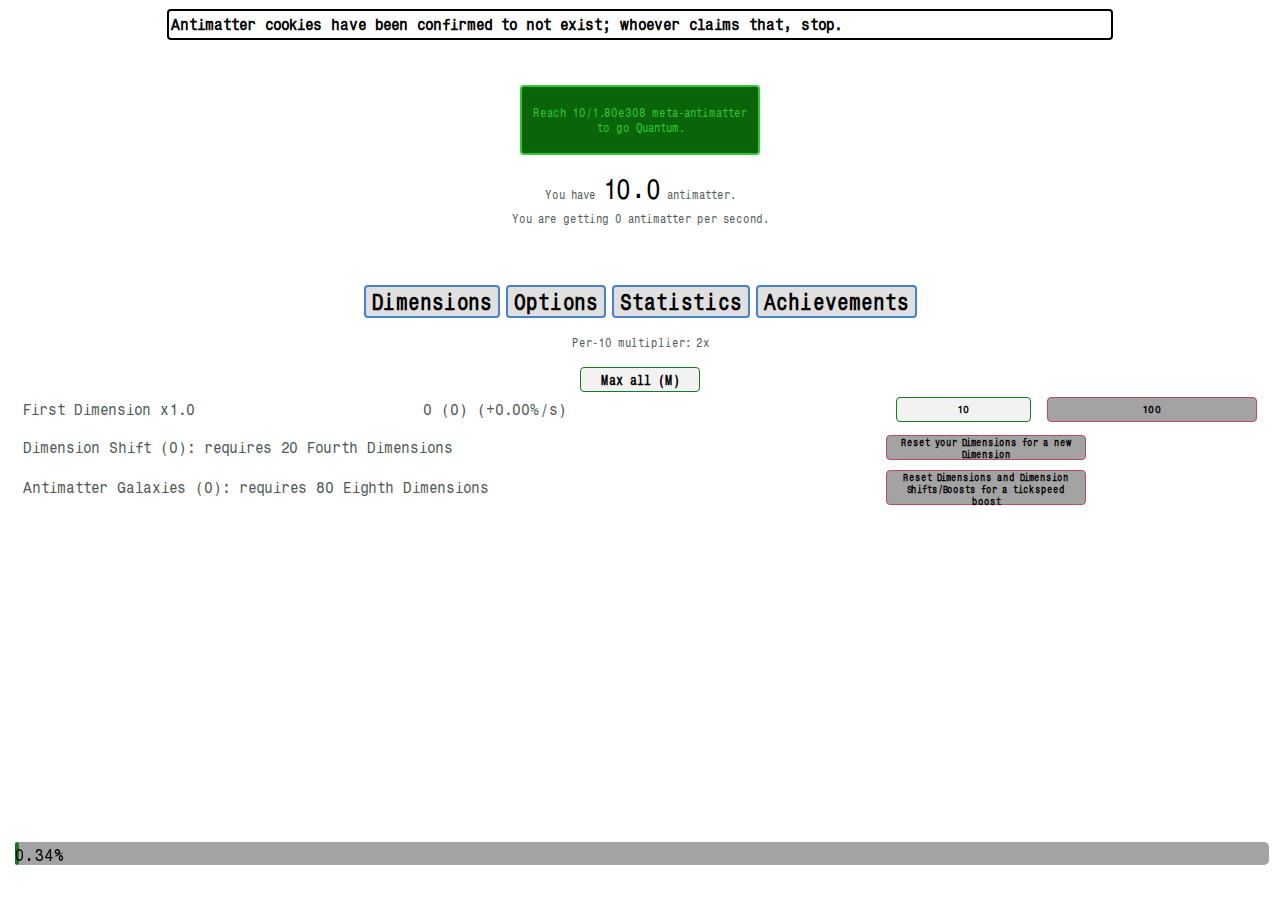
==== commit b0e3f21e: "alpha 1, build 1" ====
--- a/ngplusplus/index.html
+++ b/ngplusplus/index.html
@@ -22,14 +22,15 @@
         <div id="matter"></div>
         <div style="position: relative"><div class="IP" id="infinityPoints2"></div></div>
         <div style="position: relative"><div class="EP" id="eternityPoints2"></div></div>
-        <div>
-            <p>You have <span id="coinAmount" style="font-size:25px; color: black">0</span> antimatter.</p>
-        </div>
-
+        <div style="position: relative"><div class="QK" id="quarkDisplay"></div></div>
         <div style="position: relative">
             <button id="postInfinityButton" class="postinfcrunch" onclick="infinity()">Big Crunch for 1 Infinity Points.</button>
             <button id="newDimensionButton" class="newdim" onclick="newDimension()">Get 1e1100 antimatter to unlock a new Dimension.</button>
             <button id="eternitybtn" class="eternitybtn" onclick="eternity()">Other times await.. I need to become Eternal.</button>
+            <button id="quantumbtn" class="quantumbtn" onclick="quantum()">The flow of space time oscillates... I need to go Quantum.</button>
+        </div>
+        <div>
+            <p>You have <span id="coinAmount" style="font-size:25px; color: black">0</span> antimatter.</p>
         </div>
         <div id="coinsPerSec">You are getting 0 antimatter per second.</div>
 
@@ -50,7 +51,7 @@
             <button id="challengesbtn" style="font-family: Typewriter; font-size: 20px" class="tabbtn">Challenges</button>
             <button id="infinitybtn" style="font-family: Typewriter; font-size: 20px; display: none" class="infinitybtn">Infinity</button>
             <button id="eternitystorebtn" style="font-family: Typewriter; font-size: 20px; display: none" class="eternitytabbtn">Eternity</button>
-            <button id="quantumbtn" style="font-family: Typewriter; font-size: 20px; display: none" class="quantumtabbtn">Quantum</button>
+            <button id="quantumstorebtn" style="font-family: Typewriter; font-size: 20px; display: none" class="quantumtabbtn">Quantum</button>
         </div>
         <div id="emptiness" class="tab" style="font-size: 150%">
             <br> The universe has collapsed on itself due to the overflowing amount of antimatter.
@@ -58,25 +59,14 @@
             <br>
         </div>
         <div id="quantum" class="tab" style="font-size: 15px">
-          <div id="quarkAmount">You have x quarks.</div>
-        <br>
         <tr>
-          <td><button class="secondarytabbtn" onclick="showQuantumTab('investment')">Investments</button></td>
-          <td><button class="secondarytabbtn" onclick="showQuantumTab('gluons')">Gluon Research</button></td>
+          <td><button class="secondarytabbtn" onclick="showQuantumTab('research')">Elementary Research</button></td>\
           <td><button class="secondarytabbtn" onclick="showQuantumTab('neutronstar')">Neutron Star</button></td>
           <td><button class="secondarytabbtn" onclick="showQuantumTab('secretlab')" id="secretLabTabbtn">Secret Lab</button></td>
           <td><button class="secondarytabbtn" onclick="showQuantumTab('universe')" id="universeTabbtn">Universe</button></td>
         </tr>
-        <div class="quantumtab" id="investment" style="font-size: 15px">
-          <input type="text" id="investAmount" name="investAmount"><br>Amount to invest:
-          <br>
-          <!-- <td><button class="investmentbtn" id="timestudyinvestment" onclick="investQuarks(1, 1)" style="font-size: 16px">Invest your quarks in Time Studies<br><span id="amount1">(0)</span></button></td>
-          <td><button class="investmentbtn" id="tdinvestment" onclick="investQuarks(2, 1)" style="font-size: 16px">Invest your quarks in Time Dimensions<br><span id="amount2">(0)</span></button></td>
-          <td><button class="investmentbtn" id="replicantiinvestment" onclick="investQuarks(3, 1)" style="font-size: 16px">Invest your quarks in Replicantis<br><span id="amount3">(0)</span></button></td>
-          <td><button class="investmentbtn" id="mdinvestment" onclick="investQuarks(4, 1)" style="font-size: 16px">Invest your quarks in Meta Dimensions<br><span id="amount4">(0)</span></button></td>
-          <td><button class="investmentbtn" id="timedilationinvestment" onclick="investQuarks(5, 1)" style="font-size: 16px">Invest your quarks in Time Dilation<br><span id="amount5">(0)</span></button></td>
-          -->
-          <div id="totalInvest">You have invested a total of x quarks.</div>
+        <div class="quantumtab" id="research" style="font-size: 15px">
+
         </div>
         <div class="quantumtab" id="gluons" style="font-size: 15px">
           <div id="gluonsAmount">You have x gluons.</div>
@@ -108,28 +98,28 @@
                 <table class="table" id="studytable1">
                     <tr>
                         <td style="opacity: 0;"><button class="timestudylocked"></button></td>
-                        <td><button class="timestudylocked" id="11" onclick="buyTimeStudy(11, 1)" style="font-size: 0.65rem; width: 225px; height: 100px;">Tickspeed slightly boosts the 1st Time Dimension.<span>Requirement: 1 First Time Dimension</span><span id="11desc">Currently: 1x</span>Cost: 1 Time Theorem</button></td>
+                        <td><button class="timestudylocked" id="11" onclick="buyTimeStudy(11, 1)" style="font-size: 0.65rem; width: 200px; height: 100px;">Tickspeed slightly boosts the 1st Time Dimension.<span>Requirement: 1 First Time Dimension</span><span id="11desc">Currently: 1x</span>Cost: 1 Time Theorem</button></td>
                       <td><button class="timestudybought" id="secretstudy" style="opacity: 0; cursor: pointer; transition-duration: 2s;">Unlock a secret achievement<span>Cost: 0 Time Theorems</span></button></td>
                     </tr>
                 </table>
                 <br>
                 <table class="table" id="studytable2">
                     <tr>
-                        <td><button class="timestudy" id="21" onclick="buyTimeStudy(21, 3)">Replicanti multiplier formula is better. (log2(x)^2 -&gt; x^0.032)<span>Cost: 3 Time Theorems</span></button></td>
-                        <td><button class="timestudy" id="22" onclick="buyTimeStudy(22, 2)">Decrease the replicanti interval limit from 50ms to 1ms.<span>Cost: 2 Time Theorems</span></button></td>
+                        <td><button class="timestudy" id="21" onclick="buyTimeStudy(21, 3)">Replicanti multiplier formula is better (log2(x)^2 -&gt; x^0.032)<span>Cost: 3 Time Theorems</span></button></td>
+                        <td><button class="timestudy" id="22" onclick="buyTimeStudy(22, 2)">Decrease replicanti interval limit <span>(50ms -&gt; 1ms)</span><span>Cost: 2 Time Theorems</span></button></td>
                     </tr>
                 </table>
                 <table class="table" id="studytable3">
                     <tr>
-                        <td><button class="timestudy" id="33" onclick="buyTimeStudy(33, 2)">You keep half of your replicanti galaxies on infinity.<span>Cost: 2 Time Theorems</span></button></td>
-                        <td><button class="timestudy" id="31" onclick="buyTimeStudy(31, 3)">Bonuses that are based on infinitied stat are raised to the power of 4.<span>Cost: 3 Time Theorems</span></button></td>
-                        <td><button class="timestudy" id="32" onclick="buyTimeStudy(32, 2)"><span id="32desc">You gain x1 more infinitied stat (based on dimension boosts).</span>Cost: 2 Time Theorems</button></td>
+                        <td><button class="timestudy" id="33" onclick="buyTimeStudy(33, 2)">You keep half of your Replicanti Galaxies on Infinity<span>Cost: 2 Time Theorems</span></button></td>
+                        <td><button class="timestudy" id="31" onclick="buyTimeStudy(31, 3)">Infinitied stat bonuses are raised to the power of 4<span>Cost: 3 Time Theorems</span></button></td>
+                        <td><button class="timestudy" id="32" onclick="buyTimeStudy(32, 2)">You gain Infinities based on your Dimension Boost count.<span id="32desc">Currently: </span>Cost: 2 Time Theorems</button></td>
                         <td style="opacity: 0;"><button class="timestudylocked"></button></td>
                     </tr>
                 </table>
                 <table class="table" id="studytable4">
                     <tr>
-                        <td><button class="timestudy" id="41" onclick="buyTimeStudy(41, 4)">You gain 1.2x more IP per galaxy.<span>Cost: 4 Time Theorems</span></button></td>
+                        <td><button class="timestudy" id="41" onclick="buyTimeStudy(41, 4)">You gain 1.2x more IP per Antimatter Galaxy.<span>Cost: 4 Time Theorems</span></button></td>
                         <td><button class="timestudy" id="42" onclick="buyTimeStudy(42, 6)">Normal galaxy cost scaling is reduced by 8 (60 -&gt; 52).<span>Cost: 6 Time Theorems</span></button></td>
                     </tr>
                 </table>
@@ -151,13 +141,13 @@
                 <br>
                 <table class="table" id="studytable7">
                     <tr>
-                        <td><button class="timestudy normaldimstudy" id="71" onclick="buyTimeStudy(71, 4)">Sacrifice gives a multiplier to all Antimatter Dimensions.<span id="71desc">Currently: 1x</span>Cost: 4 Time Theorems</button></td>
-                        <td><button class="timestudy infdimstudy" id="72" onclick="buyTimeStudy(72, 6)">Sacrifice gives a small multiplier to the 4th Infinity Dimension.<span id="72desc">Currently: 1x</span>Cost: 6 Time Theorems</button></td>
-                        <td><button class="timestudy timedimstudy" id="73" onclick="buyTimeStudy(73, 5)">Sacrifice gives a very small multiplier to the 3rd Time Dimension.<span id="73desc">Currently: 1x</span>Cost: 5 Time Theorems</button></td>
-                    </tr>
-                    <tr>
-                        <td><button class="timestudy normaldimstudy" id="81" onclick="buyTimeStudy(81, 4)">Dimension boost power is increased to 10x.<span>Cost: 4 Time Theorems</span></button></td>
-                        <td><button class="timestudy infdimstudy" id="82" onclick="buyTimeStudy(82, 6)">Dimension boosts give a multiplier to Infinity Dimensions.<span id="82desc">Currently: 1x</span>Cost: 6 Time Theorems</button></td>
+                        <td><button class="timestudy normaldimstudy" id="71" onclick="buyTimeStudy(71, 4)">Sacrifice gives a weakened multiplier to all Antimatter Dimensions<span id="71desc">Currently: 1x</span>Cost: 4 Time Theorems</button></td>
+                        <td><button class="timestudy infdimstudy" id="72" onclick="buyTimeStudy(72, 6)">Sacrifice gives a small multiplier to the 4th Infinity Dimension<span id="72desc">Currently: 1x</span>Cost: 6 Time Theorems</button></td>
+                        <td><button class="timestudy timedimstudy" id="73" onclick="buyTimeStudy(73, 5)">Sacrifice gives a very small multiplier to the 3rd Time Dimension<span id="73desc">Currently: 1x</span>Cost: 5 Time Theorems</button></td>
+                    </tr>
+                    <tr>
+                        <td><button class="timestudy normaldimstudy" id="81" onclick="buyTimeStudy(81, 4)">Dimension Boost power is increased to 10x.<span>Cost: 4 Time Theorems</span></button></td>
+                        <td><button class="timestudy infdimstudy" id="82" onclick="buyTimeStudy(82, 6)">Dimension Boosts give a multiplier to Infinity Dimensions.<span id="82desc">Currently: 1x</span>Cost: 6 Time Theorems</button></td>
                         <td><button class="timestudy timedimstudy" id="83" onclick="buyTimeStudy(83, 5)" style="font-size: 0.625rem;">Dimension boosts are 0.04% more effective for each free tickspeed upgrade.<span id="83desc">Currently: 0%</span>Cost: 5 Time Theorems</button></td>
                     </tr>
                     <tr>
@@ -167,7 +157,7 @@
                     </tr>
                     <tr>
                         <td><button class="timestudy normaldimstudy" id="101" onclick="buyTimeStudy(101, 4)">Replicantis give a multiplier to Antimatter Dimensions equal to their amount.<span>Cost: 4 Time Theorems</span></button></td>
-                        <td><button class="timestudy infdimstudy" id="102" onclick="buyTimeStudy(102, 6)"><span id="102startdesc">Replicanti galaxies power up replicanti multiplier (5^RG)</span><span id="102desc">Currently: 1x</span>Cost: 6 Time Theorems</button></td>
+                        <td><button class="timestudy infdimstudy" id="102" onclick="buyTimeStudy(102, 6)"><span id="102startdesc">Replicanti Galaxies power up replicanti multiplier (5^RG)</span><span id="102desc">Currently: 1x</span>Cost: 6 Time Theorems</button></td>
                         <td><button class="timestudy timedimstudy" id="103" onclick="buyTimeStudy(103, 6)" style="font-size: 0.625rem;"><span id="103startdesc">Time Dimensions gain a multiplier equal to replicanti galaxy amount</span><span id="103desc">Currently: 1x</span>Cost: 6 Time Theorems</button></td>
                     </tr>
                 </table>
@@ -233,7 +223,7 @@
                 </table>
                 <table class="table" id="studytable16">
                     <tr>
-                        <td><button class="timestudy" id="181" onclick="buyTimeStudy(181, 200)">You gain 1% of your IP gained on crunch each second.<span>Cost: 200 Time Theorems</span></button></td>
+                        <td><button class="timestudy" id="181" onclick="buyTimeStudy(181, 200)">You gain 1% of your IP gained on Crunch each second.<span>Cost: 200 Time Theorems</span></button></td>
                     </tr>
                     <tr>
                         <td><button class="eternitychallengestudy" id="ec10unl">Eternity Challenge 10<span>Requirement: 1e100 EP</span>Cost: 200 Time Theorems</button></td>
@@ -288,7 +278,7 @@
                 <table class="table" id="studytable23">
                     <tr>
                       <td><button class="timestudy diltimestudy" id="241" onclick="buyTimeStudy(241, 1e12)">4th Time Dimension is boosted based on your Tachyon Particles.<span id="241desc">Currently: x</span>Cost: 1e12 Time Theorems</button></td>
-                        <td><button class="timestudylocked" id="dilstudy1" onclick="buyDilationStudy(1, 5000)">Unlock time dilation<span>Requirement: 5 Eternity Challenge 11 and 12 completions</span>Cost: 5000 Time Theorems</button></td>
+                        <td><button class="timestudylocked" id="dilstudy1" onclick="buyDilationStudy(1, 5000)">Unlock Time Dilation<span>Requirement: 5 Eternity Challenge 11 and 12 completions</span>Cost: 5000 Time Theorems</button></td>
                           <td><button class="timestudy diltimestudy" id="242" onclick="buyTimeStudy(242, 1e18)">Per-10 multiplier is boosted based on RG amount.<span id="242desc">Currently: x</span>Cost: 1e18 Time Theorems</button></td>
                     </tr>
                 </table>
@@ -332,17 +322,8 @@
                     </tr>
                 </table>
                 <table class="table" id="studytable29">
-                    <td><button class="timestudylocked" id="dilstudy7" onclick="buyDilationStudy(7, 1e308)">Unlock something cool<span>Cost: 1e150 Time Theorems</span></button></td>
-                </table>
-                <table class="table" id="studytable30">
-                    <td><button class="timestudylocked" id="dilstudy8" onclick="buyDilationStudy(8, 1e308)">Unlock something way past cool (These are placeholders)<span>Cost: 1e200 Time Theorems</span></button></td>
-                </table>
-                <table class="table" id="studytable31">
                     <td><button class="timestudylocked" id="dilstudy9" onclick="buyDilationStudy(9, 1e308)">Unlock ???<span>Cost: <span id="unknownCost" style="display: inline;">1e300</span> Time Theorems</span></button></td>
                 </table>
-             <!--   <table class="table" id="studytable32">
-                    <td><button class="timestudylocked" id="dilstudy10" onclick="">Learn multiversal studying - Into the infinite, vast abyss of space.<span>Cost: 1e999 TT</span></button></td>
-                </table> Deprecated in Alpha 0.3 -->
                 <div style="height: 120px;"></div>
             </div>
             <div  class="eternitytab" id="eternityupgrades">
@@ -364,7 +345,7 @@
                             <button id="eter4" class="eternityupbtn" onclick="buyEternityUpgrade(4, 1e16)">Your achievement bonus affects Time Dimensions<br>Cost: 1e16 EP</button>
                         </td>
                         <td>
-                            <button id="eter5" class="eternityupbtn" onclick="buyEternityUpgrade(5, 1e40)">Time Dimensions are more powerful based on your unspent time theorems<br>Cost: 1e40 EP</button>
+                            <button id="eter5" class="eternityupbtn" onclick="buyEternityUpgrade(5, 1e40)">Time Dimensions are more powerful based on your unspent Time Theorems<br>Cost: 1e40 EP</button>
                         </td>
                         <td>
                             <button id="eter6" class="eternityupbtn" onclick="buyEternityUpgrade(6, 1e50)">Time Dimensions are more powerful based on time played<br>Cost: 1e50 EP</button>
@@ -372,13 +353,13 @@
                     </tr>
                     <tr id="dilationeterupgrow">
                         <td>
-                            <button id="eter7" class="eternityupbtn" onclick="buyEternityUpgrade(7, new Decimal('1e1500'))">Dilated time gain is boosted by antimatter<br>Currently: Xx<br>Cost: 1e1500 EP</button>
-                        </td>
-                        <td>
-                            <button id="eter8" class="eternityupbtn" onclick="buyEternityUpgrade(8, new Decimal('1e2000'))">Dilated time gain is boosted by infinity points<br>Currently: Xx<br>Cost: 1e2000 EP</button>
-                        </td>
-                        <td>
-                            <button id="eter9" class="eternityupbtn" onclick="buyEternityUpgrade(9, new Decimal('1e2500'))">Dilated time gain is boosted by eternity points<br>Currently: Xx<br>Cost: 1e2500 EP</button>
+                            <button id="eter7" class="eternityupbtn" onclick="buyEternityUpgrade(7, new Decimal('1e1500'))">Dilated time gain is boosted by Antimatter<br>Currently: Xx<br>Cost: 1e1500 EP</button>
+                        </td>
+                        <td>
+                            <button id="eter8" class="eternityupbtn" onclick="buyEternityUpgrade(8, new Decimal('1e2000'))">Dilated time gain is boosted by Infinity Points<br>Currently: Xx<br>Cost: 1e2000 EP</button>
+                        </td>
+                        <td>
+                            <button id="eter9" class="eternityupbtn" onclick="buyEternityUpgrade(9, new Decimal('1e2500'))">Dilated time gain is boosted by Eternity Points<br>Currently: Xx<br>Cost: 1e2500 EP</button>
                         </td>
                     </tr>
                     <tr>
@@ -395,6 +376,7 @@
                 </table>
                 <div><button class="storebtn" onclick="buyMaxEPMult()" style="height: 25px; width: 190px; font-size:10px; margin-top: -3px;">Max EP mult</button></div>
                 <div><button class="storebtn" id="epautotoggle" onclick="ep5xAutoToggle()" style="height: 25px; width: 190px; font-size:10px; margin-top: -3px;">Auto max 5x EP: OFF</button></div>
+                <p style="font-size: 80%;">The EP multiplier cost increases after 1e100 EP, 1.8e308 EP, and 1e1300 EP.<br>This cost increase is superexponential after 1e4000 EP, and cannot be purchased after 1e100,000 EP.</p>
             </div>
             <div class="eternitytab" id="milestones">
                 <table class="table" align="center" style="margin: auto" id="etermilestones">
@@ -522,7 +504,7 @@
                 <button id="enabledilation" class="dilationbtn" onclick="startDilatedEternity()">Dilate time.</button>
                 <button id="enabledilation2" class="dilationUnstablebtn" onclick="unstableDilation()" style="display: none">Unstabilize dilation.</button>
                 <p>You have <span id="dilatedTimeAmount" style="font-size:35px; color: black">0</span> dilated time. <span id="dilatedTimePerSecond" style="font-size:25px; color: black">0</span></p>
-                <p>The next free galaxy is at <span id="galaxyThreshold" style="font-size:25px; color: black">1,000</span> dilated time. You've gained a total of <span id="dilatedGalaxies" style="font-size:25px; color: black">0</span> free galaxies.</p>
+                <p>The next free galaxy is at <span id="galaxyThreshold" style="font-size:25px; color: black">1,000</span> dilated time. You've gained a total of <span id="dilatedGalaxies" style="font-size:25px; color: black">0</span> tachyon galaxies.</p>
                 <button id="rebuyupgauto" style="width:210px; height: 30px; font-size: 12px; display: none" onclick="player.dilation.autobuy = !player.dilation.autobuy" class="storebtn">Autobuy Rebuyables: OFF</button>
                 <table>
                     <tr>
@@ -530,7 +512,7 @@
                             <button class="dilationupg" id="dil1" onclick="buyDilationUpgrade(1)">Double dilated time generation.<br><span id="dil1cost">Cost: 1e5 dilated time</span></button>
                         </td>
                         <td>
-                            <button class="dilationupg" id="dil2" onclick="buyDilationUpgrade(2)">Decrease the galaxy threshold multiplier, but reset free galaxies and dilated time.<br><span id="dil2desc">Currently: 5</span><br><span id="dil2cost">Cost: 1e6 dilated time</span></button>
+                            <button class="dilationupg" id="dil2" onclick="buyDilationUpgrade(2)">Decrease the galaxy threshold multiplier, but reset tachyon galaxies and dilated time.<br><span id="dil2desc">Currently: 5</span><br><span id="dil2cost">Cost: 1e6 dilated time</span></button>
                         </td>
                         <td>
                             <button class="dilationupg" id="dil3" onclick="buyDilationUpgrade(3)">Triple the amount of Tachyon Particles gained.<br><span id="dil3desc">Currently: 1x</span><br><span id="dil3cost">Cost: 1e7 dilated time</span></button>
@@ -575,7 +557,7 @@
                             <button class="dilationupg" id="dil14" onclick="buyDilationUpgrade(14)">Meta-dimension shifts, boosts, and per-ten upgrades are boosted by dilated time.<br><span id="dil14desc"></span><br><span id="dil14cost"></span></button>
                         </td>
                         <td>
-                            <button class="dilationupg" id="dil15" onclick="buyDilationUpgrade(15)">Meta-antimatter effect on dimension boosts is stronger (x^8 -&gt; x^9).<br><span id="dil15cost"></span></button>
+                            <button class="dilationupg" id="dil15" onclick="buyDilationUpgrade(15)">Meta-antimatter effect on dimension boosts is stronger (x^5 -&gt; x^6).<br><span id="dil15cost"></span></button>
                         </td>
                         <td>
                             <button class="dilationupg" id="dil16" onclick="buyDilationUpgrade(16)">Dilated time production is boosted based on best meta-antimatter ((log(x)/2)^0.5).<br><span id="dil16desc"></span><br><span id="dil16cost"></span></button>
@@ -629,7 +611,7 @@
                 </tr>
             </table>
             <div id="antimatterdimensions" class="dimtab">
-                <p id="sacMult">Sacrifice multiplier: 1x</p>
+                <span id="sacMult">Sacrifice multiplier: 1x</span><br><span id="per10Mult">Per-10 multiplier: 1x</span><br>
                 <p id="chall2Pow"></p>
                 <p id="chall3Pow"></p>
                 <br>
@@ -776,6 +758,9 @@
                 <span id="EC12Pow"></span>
                 <div>
                     <p>You have <span id="infPowAmount" style="font-size:35px; color: black">0</span> infinity power, which is translated to give a <span id="infDimMultAmount" style="font-size:35px; color: black">0</span>x multiplier on all Antimatter Dimensions.</p>
+                    <p id="idRestriction">All Infinity Dimensions except for the 8th can no longer be bought after 2,000,000 purchases.</p>
+                    <div id="eterc8ids" style="display: none;"></div>
+                    <button id="toggleallinfdims" style="width:250px; height:30px; font-size:12px; visibility: hidden" onclick="toggleAllInfDims()" class="storebtn">Toggle autobuyers ON/OFF</button>
                 </div>
                 <div id="infPowPerSec">You are getting 0 antimatter per second.</div>
                 <table class="table" >
@@ -892,15 +877,13 @@
                                 </td>
                             </tr>
                 </table>
-                <div id="eterc8ids" style="display: none;"></div>
-                <button id="toggleallinfdims" style="width:140px; height:30px; font-size:12px; visibility: hidden" onclick="toggleAllInfDims()" class="storebtn">Toggle all ON/OFF</button>
             </div>
             <div id="timedimensions" class="dimtab">
                     <div>
                         <p id="itmult">Your "Infinite Time" multiplier is currently Xx.</p>
                         <p id="totaltickgained">You've gained 0 tickspeed upgrades.</p>
                         <p>You have <span id="timeShardAmount" style="font-size:35px; color: black">0</span> Time Shards. The next tickspeed upgrade is at <span id="tickThreshold" style="font-size:35px; color: black">0</span> Time Shards.</p>
-                        </div>
+                    </div>
 
                         <div id="timeShardsPerSec">You are getting 0 Time Shards per second.</div>
                         <button id="maxTimeDimensions" class="storebtn" style="font-size: 12px" onclick="buyMaxTimeDimensions()">Max all</button><button class="storebtn" id="tdautotoggle" onclick="timeDimensionAutoToggle()" style="font-size: 12px; width: 200px;">Auto max TD: OFF</button>
@@ -994,6 +977,7 @@
                                 </td>
                             </tr>
                         </table>
+                        <p id="tdRestriction">All Time Dimensions except for the 8th can no longer be bought after 1e500,000 EP.</p>    
             </div>
             <div id="metadimensions" class="dimtab">
                   <div>
@@ -1184,7 +1168,7 @@
                 </tr>
                 <tr>
                     <td><div><button id="hotkeys" onclick="toggleHotkeys()" class="storebtn" style="color:black; width: 200px; height: 55px; font-size:120%">Disable hotkeys</button></div></td>
-					<td><div><button id="reset" class="storebtn" style="color:black; width: 200px; height: 55px; font-size: 20px">HARD RESET THE GAME</button></div></td>
+					<td><div><button id="reset" class="storebtn" style="color:black; width: 200px; height: 55px; font-size: 20px">HARD RESET</button></div></td>
                     <td><div><button id="commas" onclick="toggleCommas()" class="storebtn" style="color:black; width: 200px; height: 55px; font-size:120%">Commas on large exponents: ON</button></div></td>
                 </tr>
                 <tr>
@@ -1202,13 +1186,13 @@
 
             </table>
             <div style="display: none;"><textarea id="exportOutput" style="color:black; width: 200px; height: 55px;"></textarea></div>
-            <p>Hotkeys: Press 1-8 to buy 10 dimensions of that tier, shift+1-8 to buy 1 dimension of that tier, T to buy all tickspeed upgrades possible, shift+T to buy one tickspeed upgrade, and M to max all.<br>S to sacrifice, D to buy a dimension shift/boost, G to buy a galaxy, C to big crunch, A to toggle autobuyers, R to buy replicanti galaxies, and E to eternity.<br>You can hold shift while buying time studies to buy all up until that point, see each study's number, and save study trees.<br>Hotkeys do not work while holding control.<br>Import "I'm so meta" without quotation marks to get a save at meta-dimensions.</p>
+            <p id="hotkeys">Hotkeys: Press 1-8 to buy 10 dimensions of that tier in your current subtab, shift+1-8 to buy 1 dimension of that tier, T to buy all tickspeed upgrades possible, shift+T to buy one tickspeed upgrade, and M to max all.<br>S to sacrifice, D to buy a dimension shift/boost, G to buy a galaxy, C to big crunch, A to toggle autobuyers, R to buy replicanti galaxies, and E to eternity.<br>You can hold shift while buying time studies to buy all up until that point, see each study's number, and save study trees.<br>Hotkeys do not work while holding control.<br>Import "I'm so meta" without quotation marks to get a save at meta-dimensions.</p>
             <td>
                 <div style="text-align:center; font-size: 16px;">
                    <a href="howto.html" target="_newtab">How to play  </a> |
                    <a href="about.html" target="_newtab" onclick="giveAchievement('A sound financial decision')">Donate/about    </a> |
-                   <a href="/ngplusplus/changelog/changelog.html" target="_newtab">Changelog   </a> | <a href="https://ngplus2.glitch.me/ngplusplus/">Original Version (Alpha 0.2)</a> |
-                   <a href="https://www.reddit.com/r/AntimatterDimensions/" target="_newtab">AD Subreddit (vanilla)</a>      |    <a href="https://ngplusplus-testing.glitch.me/ngplusplus/savefixer/index.html" target="_newtab">Savefixer</a>
+                   <a href="changelog/changelog.html" target="_newtab">Changelog   </a> | <a href="https://ngplus2.glitch.me/ngplusplus/">Legacy NG+2R</a> |
+                   <a href="https://www.reddit.com/r/AntimatterDimensions/" target="_newtab">AD Subreddit (vanilla)</a>      |    <a href="savefixer/index.html" target="_newtab">Savefixer</a>
                 </div>
           </td>
         </div>
@@ -1228,7 +1212,7 @@
                 <div id="totalresets">You have made x dimension boosts/shifts.</div>
                 <div id="galaxies">You have made x Antimatter galaxies.</div>
                 <br>
-                <div id="quantumed">You have gone quantum x times.</div>
+                <div id="quantumed">You have went quantum x times.</div>
                 <div id="thisquantum">You have spent x in this quantum.</div>
                 <div id="bestquantum">Your fastest quantum is in x.</div>
                 <br>
@@ -1328,6 +1312,7 @@
             </table>
             <div id="normalachievements" class="achtab">
                 <div id="achmultlabel" style="font-size: 140%">Current achievement multiplier on each Dimension: 1x</div>
+                <div id="temporaryBoost" style="font-size: 120%; text-shadow: 1px 1px 2px, rgb(0, 0, 0);">You have a temporary boost active until <span id="tempBoostEnd">1e4000</span> EP.</div>
                 <table id="achievementtable" style="margin: auto">
                     <tr id="achRow1">
                         <td>
@@ -1669,19 +1654,19 @@
                         </tr>
                         <tr id="achRow14">
                             <td>
-                                <div id="I'm so meta" class="achievement achievementlocked" style="background-image: url(https://cdn.glitch.com/11bd9cf7-3538-445c-9ab6-26b2cf1775e7%2F97.png?v=1581862464269)" ach-tooltip="Unlock meta dimensions. Reward: Get the rebuyable dilation upgrade autobuyer."><br></div>
-                            </td>
-                            <td>
-                                <div id="And still no ninth dimension..." class="achievement achievementlocked" style="background-image: url(https://cdn.glitch.com/11bd9cf7-3538-445c-9ab6-26b2cf1775e7%2F98.png?v=1581862467382)" ach-tooltip="Get the eighth meta-dimension. Reward: All meta-dimensions are 10% stronger and you start with 100 meta-antimatter on reset."><br></div>
+                                <div id="I'm so meta" class="achievement achievementlocked" style="background-image: url(https://cdn.glitch.com/11bd9cf7-3538-445c-9ab6-26b2cf1775e7%2F97.png?v=1581862464269)" ach-tooltip="Unlock Meta Dimensions. Reward: Get the rebuyable Dilation upgrade autobuyer."><br></div>
+                            </td>
+                            <td>
+                                <div id="And still no ninth dimension..." class="achievement achievementlocked" style="background-image: url(https://cdn.glitch.com/11bd9cf7-3538-445c-9ab6-26b2cf1775e7%2F98.png?v=1581862467382)" ach-tooltip="Get the Eighth Meta-Dimension. Reward: All Meta-Dimensions are 10% stronger and you start with 100 meta-antimatter on reset."><br></div>
                             </td>
                             <td>
                                 <div id="In the grim darkness of the far endgame" class="achievement achievementlocked" style="background-image: url(https://cdn.glitch.com/11bd9cf7-3538-445c-9ab6-26b2cf1775e7%2F99.png?v=1581862484721)" ach-tooltip="Get 1e40,000 EP."><br></div>
                             </td>
                             <td>
-                                <div id="Meta-boosting to the max" class="achievement achievementlocked" style="background-image: url(https://cdn.glitch.com/11bd9cf7-3538-445c-9ab6-26b2cf1775e7%2F100.png?v=1582605801857)" ach-tooltip="Get 10 meta-dimension boosts. Reward: Meta-dimension boosts are 1% stronger."><br></div>
-                            </td>
-                            <td>
-                                <div id="The cap is a million, not a trillion" class="achievement achievementlocked" style="background-image: url(https://cdn.glitch.com/11bd9cf7-3538-445c-9ab6-26b2cf1775e7%2F101.png?v=1581862492912)" ach-tooltip="Get 1e12 eternities. Reward: Eternity upgrade 2 uses a better formula."><br></div>
+                                <div id="Meta-boosting to the max" class="achievement achievementlocked" style="background-image: url(images/newModImg/r144.png)" ach-tooltip="Get 10 Meta-Dimension Boosts. Reward: Meta-Dimension Boosts are 1% stronger."><br></div>
+                            </td>
+                            <td>
+                                <div id="The cap is a million, not a trillion" class="achievement achievementlocked" style="background-image: url(https://cdn.glitch.com/11bd9cf7-3538-445c-9ab6-26b2cf1775e7%2F101.png?v=1581862492912)" ach-tooltip="Get 1e12 Eternities. Reward: Eternity Upgrade 2 uses a better formula."><br></div>
                             </td>
                             <td>
                                 <div id="It will never be enough" class="achievement achievementlocked" style="background-image: url(https://cdn.glitch.com/11bd9cf7-3538-445c-9ab6-26b2cf1775e7%2F102.png?v=1581862506201)" ach-tooltip="Reach 1e100,000 replicanti. Reward: You can buy max replicanti galaxies."><br></div>
@@ -1690,33 +1675,59 @@
                                 <div id="GAS GAS GAS" class="achievement achievementlocked" style="background-image: url(https://cdn.glitch.com/11bd9cf7-3538-445c-9ab6-26b2cf1775e7%2F103.png?v=1581862498501)" ach-tooltip="Get 1e6 tickspeed upgrades from time dimensions. Reward: Autobuyers for max TD and x5 EP."><br></div>
                             </td>
                             <td>
-                                <div id="Universal harmony" class="achievement achievementlocked" style="background-image: url(https://cdn.glitch.com/11bd9cf7-3538-445c-9ab6-26b2cf1775e7%2F104.png?v=1581862513018)" ach-tooltip="Have at least 700 normal, replicanti, and free dilated galaxies. Reward: Galaxies are 0.1% stronger."><br></div>
+                                <div id="Universal harmony" class="achievement achievementlocked" style="background-image: url(https://cdn.glitch.com/11bd9cf7-3538-445c-9ab6-26b2cf1775e7%2F104.png?v=1581862513018)" ach-tooltip="Have at least 700 normal, replicanti, and tachyon galaxies. Reward: All galaxies are 0.1% stronger."><br></div>
                             </td>
                         </tr>
                         <tr id="achRow15">
                             <td>
-                                <div id="Time Leaper" class="achievement achievementlocked" style="background-image: url(https://cdn.glitch.com/11bd9cf7-3538-445c-9ab6-26b2cf1775e7%2F105.png?v=1581887758493)" ach-tooltip="Unstabilize Dilation. Reward: You gain TP without having to disable dilation, and some time upgrades, 'One for each dimension', EC1's reward and Antimatter Dimensions are more effective based on the amount of free tickspeed upgrades."><br></div> <!-- Funny Story IV: The news ticker referencing this is actually a joke. I know of its existence in that silly cube game. Let's not talk about it though. -->
-                            </td>
-                            <td>
-                                <div id="That's too meta" class="achievement achievementlocked" style="background-image: url(https://cdn.glitch.com/11bd9cf7-3538-445c-9ab6-26b2cf1775e7%2F106.png?v=1581880971586)" ach-tooltip="Get a meta-antimatter galaxy. Reward: You start with 1,000 meta antimatter on reset."><br></div>
-                            </td>
-                            <td>
-                                <div id="Time waits for me" class="achievement achievementlocked" style="background-image: url(https://cdn.glitch.com/11bd9cf7-3538-445c-9ab6-26b2cf1775e7%2F107.png?v=1581880976591)" ach-tooltip="Start generation of temporal power."><br></div>
-                            </td>
-                            <td>
-                                <div id="Unusual space and time" class="achievement achievementlocked" style="background-image: url(https://cdn.glitch.com/11bd9cf7-3538-445c-9ab6-26b2cf1775e7%2F108.png?v=1581881199553)" ach-tooltip="Increase the severity of dilation to ^0.25."><br></div>
-                            </td>
-                            <td>
-                                <div id="Sub-atomic" class="achievement achievementlocked" style="background-image: url(https://cdn.glitch.com/11bd9cf7-3538-445c-9ab6-26b2cf1775e7%2F109.png?v=1581881001342)" ach-tooltip="Go quantum. Reward: Eternities stat gain is multiplied by 100, you get the time theorem autobuyer, and your eternities stat boost infinitied stat gained."><br></div>
-                            </td>
-                            <td>
-                                <div id="I never meta-dimension I didn't like" class="achievement achievementlocked" style="background-image: url(https://cdn.glitch.com/11bd9cf7-3538-445c-9ab6-26b2cf1775e7%2F110.png?v=1581887028066)" ach-tooltip="Get at least 1e25x multiplier on all meta dimensions. Reward: You can autobuy meta dimensions."><br></div>
-                            </td>
-                            <td>
-                                <div id="The future is now, old man" class="achievement achievementlocked" style="background-image: url(https://cdn.glitch.com/11bd9cf7-3538-445c-9ab6-26b2cf1775e7%2F111.png?v=1581883664018)" ach-tooltip="Generate 120 seconds worth of production at once from Time Rift. Reward: Temporal power gain increases based on infinities."><br></div>
-                            </td>
-                            <td>
-                                <div id="Deeper Sanctum" class="achievement achievementlocked" style="background-image: url(https://cdn.glitch.com/11bd9cf7-3538-445c-9ab6-26b2cf1775e7%2F112.png?v=1581886688740)" ach-tooltip="Produce 1e1,000,000 antimatter with only 1 normal galaxy and your free galaxies in dilation. Reward: Galaxies (including meta-antimatter galaxies) are 0.05% stronger."><br></div>
+                                <div id="Quantum Leap" class="achievement achievementlocked" style="background-image: url(images/newModImg/r151.png)" ach-tooltip="Go quantum. Reward: Eternities stat gain is multiplied by 100, you start with 2,000 meta-antimatter on reset, you get the time theorem autobuyer, and your eternities stat boost infinitied stat gained."><br></div> <!-- Funny Story IV: The news ticker referencing this is actually a joke. I know of its existence in that silly cube game. Let's not talk about it though. -->
+                            </td>
+                            <td>
+                                <div id="Takyon (Death Yon)" class="achievement achievementlocked" style="background-image: url(images/newModImg/r152.png)" ach-tooltip="Get 1.34e154 DT. Reward: You keep your dilation upgrades and TP on Quantum."><br></div>
+                            </td>
+                            <td>
+                                <div id="May the forces be with you" class="achievement achievementlocked" style="background-image: url(images/newModImg/r153.png)" ach-tooltip="Get 25 total bosons. Reward: Get the Neutron Star autosacrificer."><br></div>
+                            </td>
+                            <td>
+                                <div id="I've never meta-dimension I didn't like" class="achievement achievementlocked" style="background-image: url(images/newModImg/r154.png)" ach-tooltip="Get at least 1e30x multiplier on all meta dimensions. Reward: You can autobuy meta dimensions."><br></div>
+                            </td>
+                            <td>
+                                <div id="Space is great" class="achievement achievementlocked" style="background-image: url(images/newModImg/r155.png)" ach-tooltip="Unlock 8 quantum research upgrades."><br></div>
+                            </td>
+                            <td>
+                                <div id="The whole table" class="achievement achievementlocked" style="background-image: url(images/newModImg/r156.png)" ach-tooltip="Get 51930 quarks. Reward: Get a multiplier on meta-dimensions and dilated time production based on total quark amount. Currently: 1x"><br></div>
+                            </td>
+                            <td>
+                                <div id="Life and death at every tick" class="achievement achievementlocked" style="background-image: url(images/newModImg/r157.png)" ach-tooltip="Beat pressurized EC12 in less than 15 seconds without buying 8th Dimensions. Reward: Begin the Judgment of the Council sidequest."><br></div>
+                            </td>
+                            <td>
+                                <div id="Theory of Everything" class="achievement achievementlocked" style="background-image: url(images/newModImg/r158.png)" ach-tooltip="Get 1e60 TT. Reward: You keep your Time Theorems and Time Studies on Quantum."><br></div>
+                            </td>
+                        </tr>
+                        <tr id="achRow16">
+                            <td>
+                                <div id="Planck time" class="achievement achievementlocked" style="background-image: url(images/newModImg/placeholder.png)" ach-tooltip="Go quantum in less than 10 seconds."><br></div>
+                            </td>
+                            <td>
+                                <div id="Hyper Sanic" class="achievement achievementlocked" style="background-image: url(images/newModImg/placeholder.png)" ach-tooltip="Exceed 3,000 orders of magnitude of EP/second."><br></div>
+                            </td>
+                            <td>
+                                <div id="Augmented Misery" class="achievement achievementlocked" style="background-image: url(images/newModImg/placeholder.png)" ach-tooltip="Complete an Outer Challenge."><br></div>
+                            </td>
+                            <td>
+                                <div id="It's a secret to everybody" class="achievement achievementlocked" style="background-image: url(images/newModImg/placeholder.png)" ach-tooltip="Obtain the keys to the Secret Lab."><br></div>
+                            </td>
+                            <td>
+                                <div id="5 hours after the update" class="achievement achievementlocked" style="background-image: url(images/newModImg/placeholder.png)" ach-tooltip="Go quantum without dilating time or having tachyon particles."><br></div>
+                            </td>
+                            <td>
+                                <div id="Everything, everywhere, all at once" class="achievement achievementlocked" style="background-image: url(images/newModImg/placeholder.png)" ach-tooltip="Upgrade your Hilbert space to level 5."><br></div>
+                            </td>
+                            <td>
+                                <div id="My Mates" class="achievement achievementlocked" style="background-image: url(images/newModImg/placeholder.png)" ach-tooltip="Create 100 total fermions of any kind."><br></div>
+                            </td>
+                            <td>
+                                <div id="Revengeance" class="achievement achievementlocked" style="background-image: url(images/newModImg/placeholder.png)" ach-tooltip="Reach 1e40,000 IP in pressurized EC7 while Dilated with no Time Studies."><br></div>
                             </td>
                         </tr>
                 </table>
@@ -2336,7 +2347,7 @@
                         <button id="infi31" class="infinistorebtn3">Production increase over time in current infinity<br>Cost: 3 IP</button>
                     </td>
                     <td>
-                        <button id="infi41" class="infinistorebtn4">You start with the 5th dimension unlocked<br>Cost: 20 IP</button>
+                        <button id="infi41" class="infinistorebtn4">You start with the 5th Antimatter Dimension unlocked<br>(1 shift)<br>Cost: 20 IP</button>
                     </td>
                 </tr>
                 <tr>
@@ -2350,7 +2361,7 @@
                         <button id="infi32" class="infinistorebtn3">Bonus per unspent Infinity Point <br>xx</button>
                     </td>
                     <td>
-                        <button id="infi42" class="infinistorebtn4">You start with the 6th dimension unlocked<br>Cost: 40 IP</button>
+                        <button id="infi42" class="infinistorebtn4">You start with the 6th Antimatter Dimension unlocked<br>(2 shifts)<br>Cost: 40 IP</button>
                     </td>
                 </tr>
                 <tr>
@@ -2364,7 +2375,7 @@
                         <button id="infi33" class="infinistorebtn3">Increase Dimension Boost multiplier <br>2x -&gt; 2.5x<br>Cost: 7 IP</button>
                     </td>
                     <td>
-                        <button id="infi43" class="infinistorebtn4">You start with the 7th dimension unlocked<br>Cost: 80 IP</button>
+                        <button id="infi43" class="infinistorebtn4">You start with the 7th Antimatter Dimension unlocked<br>(3 shifts)<br>Cost: 80 IP</button>
                     </td>
                 </tr>
                 <tr>
@@ -2378,7 +2389,7 @@
                         <button id="infi34" class="infinistorebtn3">Infinity Point generation (based on fastest infinity) <br>xx</button>
                     </td>
                     <td>
-                        <button id="infi44" class="infinistorebtn4">You start with the 8th dimension unlocked, and a Galaxy<br>Cost: 500 IP</button>
+                        <button id="infi44" class="infinistorebtn4">You start with the 8th Antimatter Dimension unlocked (4 shifts), and a Galaxy<br>Cost: 500 IP</button>
                     </td>
                 </tr>
                 <tr>
@@ -2687,9 +2698,7 @@
         </div>
         <div id="postinf" class="inftab" align="center">
             <br>
-            <div id="abletobreak">You need to get the Big Crunch Autobuyer interval to 0.1 seconds to be able to Break Infinity.
-            <br>
-            Until then, I'll wait.</div>
+            <div id="abletobreak">You need to get the Big Crunch Autobuyer interval to 0.1 seconds to be able to Break Infinity.</div>
                 <br>
                 <table id="postinftable" class="table" style="margin: 0 auto">
                     <tr>
@@ -2783,7 +2792,7 @@
         <button class="storebtn" style="font-size: 15px; display: inline" onclick="closeToolTip()">Okay</button>
     </div>
     <div class="popup" id="offlineprogress" style="width: 450px; height: 200px;">
-        <div id="offlinePopup" style="height: 150px">If you're seeing this text, the game is broken. Check the console by pressing F12 or right click -&gt; inspect element -&gt; console. Copy and paste the error into the #bugs-and-glitches channel in the UA:RP discord server, or in another irc server (since I know Discord may not be a viable option for some people). Attempt to refresh if it has been some time since it has been reported, it may or may not be a 404 error or a javascript error. The bug may have been fixed by then.</div>
+        <div id="offlinePopup" style="height: 150px">If you're seeing this text, the game is broken. Check the console by pressing F12 or right click -&gt; inspect element -&gt; console. Copy and paste the error into the #bugs-and-glitches channel in the usavictor's projects discord server, or in another irc server (since I know Discord may not be a viable option for some people). Attempt to refresh if it has been some time since it has been reported, it may or may not be a 404 error or a javascript error. The bug may have been fixed by then.</div>
         <button class="storebtn" style="font-size: 15px; display: inline" onclick="closeToolTip()">Okay</button>
 	</div>
 	<div class="popup savemenu" id="loadmenu">
--- a/ngplusplus/stylesheets/styles.css
+++ b/ngplusplus/stylesheets/styles.css
@@ -393,6 +393,7 @@
   transition-duration: 0.2s;
   cursor: pointer;
   position: absolute;
+  top: 45px;
   left: 75%;
   width: 240px;
   height: 70px;
@@ -441,6 +442,13 @@
 
 .EPAmount2 {
   font-weight: bold;
+}
+
+.QK {
+  right: 42%;
+  position: absolute;
+  font-size: 12px;
+  width: 300px;
 }
 
 .newdim {
@@ -492,6 +500,7 @@
   right: 74.5%;
   width: 240px;
   height: 70px;
+  top: 45px;
   font-family: Typewriter;
   color: #b341e0;
   background: black;
@@ -759,8 +768,8 @@
   border: 1px solid black;
   font-weight: bold;
   font-family: Typewriter;
-  width: 170px;
-  height: 80px;
+  width: 180px;
+  height: 100px;
   transition-duration: 0.2s;
   cursor: pointer;
   border-radius: 4px;
@@ -776,8 +785,8 @@
   border: 1px solid #b341e0;
   font-weight: bold;
   font-family: Typewriter;
-  width: 170px;
-  height: 80px;
+  width: 180px;
+  height: 100px;
   transition-duration: 0.2s;
   cursor: pointer;
   border-radius: 4px;
@@ -920,8 +929,8 @@
   font-weight: bold;
   font-family: Typewriter;
   border: 1px solid #691fa5;
-  width: 170px;
-  height: 80px;
+  width: 180px;
+  height: 100px;
   transition-duration: 0.2s;
   border-radius: 4px;
   font-size: 0.65rem;
@@ -941,8 +950,8 @@
   font-weight: bold;
   font-family: Typewriter;
   border: 1px solid #691fa5;
-  width: 170px;
-  height: 80px;
+  width: 180px;
+  height: 100px;
   transition-duration: 0.2s;
   border-radius: 4px;
   font-size: 0.65rem;
@@ -956,8 +965,8 @@
   font-weight: bold;
   font-family: Typewriter;
   border: 1px solid black;
-  width: 170px;
-  height: 80px;
+  width: 180px;
+  height: 100px;
   transition-duration: 0.2s;
   border-radius: 4px;
   font-size: 0.65rem;
@@ -1961,9 +1970,28 @@
   color: #32c832;
   background: #0a640a;
   border: 2px solid #32c832;
-  font-family: Typewriter;
-  font-weight: bold;
-  border-radius: 4px;
+  width: 240px;
+  height: 70px;
+  font-family: Typewriter;
+  font-size: 11px;
+  border-radius: 4px;
+  margin-top: 45px;
+  margin-bottom: 15px;
+  transition-duration: 0.2s;
+  cursor: pointer;
+}
+
+.quantumbtnlocked {
+  color: #c9c9c9;
+  background: #0f310f;
+  border: 2px solid #243b24;
+  width: 240px;
+  height: 70px;
+  font-family: Typewriter;
+  font-size: 11px;
+  border-radius: 4px;
+  margin-top: 45px;
+  margin-bottom: 15px;
   transition-duration: 0.2s;
   cursor: pointer;
 }
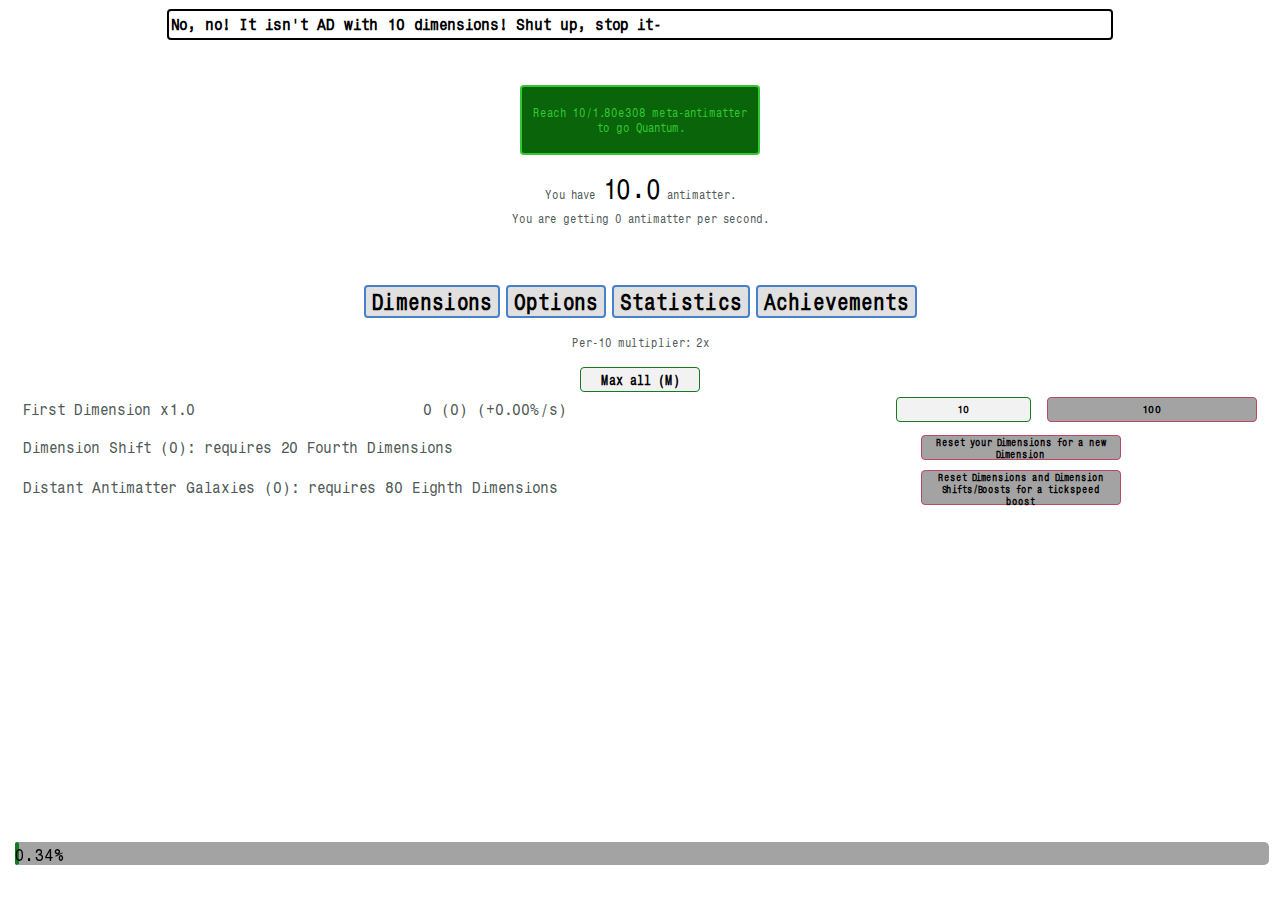
==== commit 470ec5d3: "alpha 1b (incomplete)" ====
--- a/ngplusplus/index.html
+++ b/ngplusplus/index.html
@@ -60,7 +60,7 @@
         </div>
         <div id="quantum" class="tab" style="font-size: 15px">
         <tr>
-          <td><button class="secondarytabbtn" onclick="showQuantumTab('research')">Elementary Research</button></td>\
+          <td><button class="secondarytabbtn" onclick="showQuantumTab('research')">Elementary Research</button></td>
           <td><button class="secondarytabbtn" onclick="showQuantumTab('neutronstar')">Neutron Star</button></td>
           <td><button class="secondarytabbtn" onclick="showQuantumTab('secretlab')" id="secretLabTabbtn">Secret Lab</button></td>
           <td><button class="secondarytabbtn" onclick="showQuantumTab('universe')" id="universeTabbtn">Universe</button></td>
@@ -70,11 +70,14 @@
         </div>
         <div class="quantumtab" id="gluons" style="font-size: 15px">
           <div id="gluonsAmount">You have x gluons.</div>
-          <br>
-          <td><button class="gluonupgbtn" id="gluonupg1" style="font-size: 16px">NDs gain a multiplier based on quarks invested<br>Cost: 1 gluon</button></td>
-          <td><button class="gluonupgbtn" id="gluonupg2" style="font-size: 16px">Keep all EC completions up to 5<br>Cost: 1 gluon</button></td>
-          <td><button class="gluonupgbtn" id="gluonupg3" style="font-size: 16px">Upgrade all EC limits<br>Cost: 2 gluons</button></td>
-          <td><button class="gluonupgbtn" id="gluonupg4" style="font-size: 16px">Do something<br>Cost: 1 gluon</button></td>
+             <table class="table" align="center" style="margin: auto">
+                <tr>
+                    <td><button class="gluonupgbtn" id="gluonupg1" style="font-size: 16px">NDs gain a multiplier based on quarks invested<br>Cost: 1 gluon</button></td>
+                    <td><button class="gluonupgbtn" id="gluonupg2" style="font-size: 16px">Keep all EC completions up to 5<br>Cost: 1 gluon</button></td>
+                    <td><button class="gluonupgbtn" id="gluonupg3" style="font-size: 16px">Upgrade all EC limits<br>Cost: 2 gluons</button></td>
+                    <td><button class="gluonupgbtn" id="gluonupg4" style="font-size: 16px">Do something<br>Cost: 1 gluon</button></td>
+                </tr>
+            </table>
         </div>
   </div>
         <div id="eternitystore" class="tab" style="font-size: 15px; margin: 0 auto; display: none" align="center">
@@ -211,7 +214,7 @@
                 </table>
                 <table class="table" id="studytable14">
                     <tr>
-                      <td><button class="timestudy" id="171" onclick="buyTimeStudy(171, 15)">The timeshard requirement for the next tickspeed upgrade increases slower (33% -&gt; 25%)<span>Cost: 15 Time Theorems</span></button></td>
+                      <td><button class="timestudy" id="171" onclick="buyTimeStudy(171, 15)">The Time Shard requirement for the next tickspeed upgrade increases slower (33% -&gt; 25%)<span>Cost: 15 Time Theorems</span></button></td>
                     </tr>
                 </table>
                 <table class="table" id="studytable15">
@@ -223,17 +226,20 @@
                 </table>
                 <table class="table" id="studytable16">
                     <tr>
+                        <td><button class="eternitychallengestudy" id="massec1" onclick="buyEC(1)">Complete the first 10 Eternity Challenges 5 times<span>Requires: 1.80e308 EP</span></button></td>
                         <td><button class="timestudy" id="181" onclick="buyTimeStudy(181, 200)">You gain 1% of your IP gained on Crunch each second.<span>Cost: 200 Time Theorems</span></button></td>
-                    </tr>
+                        <td><button class="eternitychallengestudy" id="massec2" onclick="buyEC(2)">Complete EC11 and EC12 5 times<span>Requires: 1e1300 EP</span></button></td>
+                    </tr>
+                    <br>
                     <tr>
                         <td><button class="eternitychallengestudy" id="ec10unl">Eternity Challenge 10<span>Requirement: 1e100 EP</span>Cost: 200 Time Theorems</button></td>
                     </tr>
                 </table>
                 <table class="table" id="studytable17">
                     <tr>
-                      <td><button class="timestudy" id="191" onclick="buyTimeStudy(191, 400)">You bank 5% of your infinities on Eternity (permanently kept).<span>Cost: 400 Time Theorems</span></button></td>
+                      <td><button class="timestudy" id="191" onclick="buyTimeStudy(191, 400)">You bank 5% Infinities on Eternity, which is kept across Eternities.<span>Cost: 400 Time Theorems</span></button></td>
                         <td><button class="timestudy" id="192" onclick="buyTimeStudy(192, 730)" style="font-size: 10px;"><span id="192desc">You can get beyond 1.8e308 replicantis, but the interval increases with your amount.</span>Cost: 730 Time Theorems</button></td>
-                        <td><button class="timestudy" id="193" onclick="buyTimeStudy(193, 300)">Antimatter Dimensions are more powerful based on eternities.<span id="193desc">Currently: 1x</span>Cost: 300 Time Theorems</button></td>
+                        <td><button class="timestudy" id="193" onclick="buyTimeStudy(193, 300)">Antimatter Dimensions are more powerful based on Eternities.<span id="193desc">Currently: 1x</span>Cost: 300 Time Theorems</button></td>
                     </tr>
                 </table>
                 <table class="table" id="studytable18">
@@ -243,36 +249,36 @@
                 </table>
                 <table class="table" id="studytable19">
                     <tr>
-                      <td><button class="timestudy" id="211" onclick="buyTimeStudy(211, 120)">Dimension boost requirement scaling is reduced by 5.<span>Cost: 120 Time Theorems</span></button></td>
-                        <td><button class="timestudy" id="212" onclick="buyTimeStudy(212, 150)">Galaxies are more effective based on your timeshards.<span id="212desc">Currently: 1x</span>Cost: 150 Time Theorems</button></td>
+                      <td><button class="timestudy" id="211" onclick="buyTimeStudy(211, 120)">Dimension Boost requirement scaling is reduced by 5.<span>Cost: 120 Time Theorems</span></button></td>
+                        <td><button class="timestudy" id="212" onclick="buyTimeStudy(212, 150)">Galaxies are more effective based on your Time Shards.<span id="212desc">Currently: 1x</span>Cost: 150 Time Theorems</button></td>
                       <td><button class="timestudy" id="213" onclick="buyTimeStudy(213, 200)">You gain replicanti 20 times faster.<span>Cost: 200 Time Theorems</span></button></td>
-                        <td><button class="timestudy" id="214" onclick="buyTimeStudy(214, 120)">Sacrifice's multiplier on the 8th dimension increases.<span id="214desc">Currently: 1x</span>Cost: 120 Time Theorems</button></td>
+                        <td><button class="timestudy" id="214" onclick="buyTimeStudy(214, 120)">The 8th Antimatter Dimension gains a multiplier based on Sacrifice multiplier.<span id="214desc">Currently: 1x</span>Cost: 120 Time Theorems</button></td>
                     </tr>
                 </table>
                 <table class="table" id="studytable20">
                     <tr class="wideRow">
-                        <td><button class="timestudy darkstudy" style="margin: 1px; width: 150px; font-size: 0.55rem; padding: 3px;" id="221" onclick="buyTimeStudy(221, 900)">Dimension boosts affect time dimensions with reduced power.<span id="221desc">Currently: x</span>Cost: 900 Time Theorems</button></td>
-                      <td><button class="timestudy lightstudy" style="margin: 1px; width: 150px; font-size: 0.55rem; padding: 3px;" id="222" onclick="buyTimeStudy(222, 900)">Dimension boost cost scaling decreases by 2.<span>Cost: 900 Time Theorems</span></button></td>
-                        <td><button class="timestudy darkstudy" style="margin: 1px; width: 150px; font-size: 0.55rem; padding: 3px;" id="223" onclick="buyTimeStudy(223, 900)">Distant galaxy cost scaling starts 7 galaxies later.<span>Cost: 900 Time Theorems</span></button></td>
-                      <td><button class="timestudy lightstudy" style="margin: 1px; width: 150px; font-size: 0.55rem; padding: 3px;" id="224" onclick="buyTimeStudy(224, 900)">Distant galaxy cost scaling starts 1 galaxy later for every 2000 dimension boosts.<span id="224desc">Currently: x galaxies later</span>Cost: 900 Time Theorems</button></td>
-                      <td><button class="timestudy darkstudy" style="margin: 1px; width: 150px; font-size: 0.55rem; padding: 3px;" id="225" onclick="buyTimeStudy(225, 900)">You gain 1 extra RG for every 1e1000x more replicanti.<span id="225desc">Currently: x RGs</span>Cost: 900 Time Theorems</button></td>
-                        <td><button class="timestudy lightstudy" style="margin: 1px; width: 150px; font-size: 0.55rem; padding: 3px;" id="226" onclick="buyTimeStudy(226, 900)">You gain 1 extra RG for every 15 normal RGs.<span id="226desc">Currently: x RGs</span>Cost: 900 Time Theorems</button></td>
+                        <td><button class="timestudy darkstudy" style="margin: 1px; width: 150px; font-size: 0.55rem; padding: 3px;" id="221" onclick="buyTimeStudy(221, 900)">Dimension Boosts affect Time Dimensions with reduced power.<span id="221desc">Currently: x</span>Cost: 900 Time Theorems</button></td>
+                      <td><button class="timestudy lightstudy" style="margin: 1px; width: 150px; font-size: 0.55rem; padding: 3px;" id="222" onclick="buyTimeStudy(222, 900)">Dimension Boost cost scaling decreases by 2.<span>Cost: 900 Time Theorems</span></button></td>
+                        <td><button class="timestudy darkstudy" style="margin: 1px; width: 150px; font-size: 0.55rem; padding: 3px;" id="223" onclick="buyTimeStudy(223, 900)">Distant Galaxy cost scaling starts 7 galaxies later.<span>Cost: 900 Time Theorems</span></button></td>
+                      <td><button class="timestudy lightstudy" style="margin: 1px; width: 150px; font-size: 0.55rem; padding: 3px;" id="224" onclick="buyTimeStudy(224, 900)">Distant Galaxy cost scaling starts 1 galaxy later for every 2,000 Dimension Boosts.<span id="224desc">Currently: x galaxies later</span>Cost: 900 Time Theorems</button></td>
+                      <td><button class="timestudy darkstudy" style="margin: 1px; width: 150px; font-size: 0.55rem; padding: 3px;" id="225" onclick="buyTimeStudy(225, 900)">You gain 1 extra Replicanti Galaxy for every 1e1000x more replicanti.<span id="225desc">Currently: x RGs</span>Cost: 900 Time Theorems</button></td>
+                        <td><button class="timestudy lightstudy" style="margin: 1px; width: 150px; font-size: 0.55rem; padding: 3px;" id="226" onclick="buyTimeStudy(226, 900)">You gain 1 extra Replicanti Galaxy for every 15 normal Replicanti Galaxies.<span id="226desc">Currently: x RGs</span>Cost: 900 Time Theorems</button></td>
                       <td><button class="timestudy darkstudy" style="margin: 1px; width: 150px; font-size: 0.55rem; padding: 3px;" id="227" onclick="buyTimeStudy(227, 900)">Sacrifice slightly boosts the 4th Time Dimension.<span id="227desc">Currently: x</span>Cost: 900 Time Theorems</button></td>
                         <td><button class="timestudy lightstudy" style="margin: 1px; width: 150px; font-size: 0.55rem; padding: 3px;" id="228" onclick="buyTimeStudy(228, 900)">Sacrifice scales better (x^0.013).<span>Cost: 900 Time Theorems</span></button></td>
                     </tr>
                 </table>
                 <table class="table" id="studytable21">
                     <tr>
-                        <td><button class="timestudy darkstudy" id="231" onclick="buyTimeStudy(231, 500)" style="font-size: 0.55rem">Dimension boosts are more effective based on their amount.<span id="231desc">Currently: x</span>Cost: 500 Time Theorems</button></td>
+                        <td><button class="timestudy darkstudy" id="231" onclick="buyTimeStudy(231, 500)" style="font-size: 0.6rem">Dimension boosts are more effective based on their amount.<span id="231desc">Currently: x</span>Cost: 500 Time Theorems</button></td>
                         <td><button class="timestudy lightstudy" id="232" onclick="buyTimeStudy(232, 500)">Galaxies are more effective based on non-replicated galaxies.<span id="232desc">Currently: x</span>Cost: 500 Time Theorems</button></td>
-                        <td><button class="timestudy darkstudy" id="233" onclick="buyTimeStudy(233, 500)">Max replicanti galaxy upgrade cost is reduced based on replicanti amount.<span>Cost: 500 Time Theorems</span></button></td>
-                        <td><button class="timestudy lightstudy" id="234" onclick="buyTimeStudy(234, 500)">Sacrifice boosts the First Dimension.<span>Cost: 500 Time Theorems</span></button></td>
+                        <td><button class="timestudy darkstudy" id="233" onclick="buyTimeStudy(233, 500)">Max Replicanti Galaxy upgrade cost is reduced based on replicanti amount.<span>Cost: 500 Time Theorems</span></button></td>
+                        <td><button class="timestudy lightstudy" id="234" onclick="buyTimeStudy(234, 500)">Sacrifice boosts the First Antimatter Dimension.<span>Cost: 500 Time Theorems</span></button></td>
                     </tr>
                 </table>
                 <table class="table" id="studytable22">
                     <tr>
-                      <td><button class="eternitychallengestudy" id="ec11unl">Eternity Challenge 11<span>Requirement: Use only the Normal Dimension path</span>Cost: 1 Time Theorem</button></td>
-                      <td><button class="eternitychallengestudy" id="ec12unl">Eternity Challenge 12<span>Requirement: Use only the Infinity Dimension path</span>Cost: 1 Time Theorem</button></td>
+                      <td><button class="eternitychallengestudy" id="ec11unl">Eternity Challenge 11<span>Requirement: Use only the Antimatter Dimension path</span>Cost: 1 Time Theorem</button></td>
+                      <td><button class="eternitychallengestudy" id="ec12unl">Eternity Challenge 12<span>Requirement: Use only the Time Dimension path</span>Cost: 1 Time Theorem</button></td>
                     </tr>
                 </table>
                 <table class="table" id="studytable23">
@@ -379,125 +385,107 @@
                 <p style="font-size: 80%;">The EP multiplier cost increases after 1e100 EP, 1.8e308 EP, and 1e1300 EP.<br>This cost increase is superexponential after 1e4000 EP, and cannot be purchased after 1e100,000 EP.</p>
             </div>
             <div class="eternitytab" id="milestones">
-                <table class="table" align="center" style="margin: auto" id="etermilestones">
-                    <button class="storebtn" id="reward26enable" style="width: 225px; height: 40px;">Enable reward 26: OFF</button>
+                <span style="font-size: 10px;">Eternity milestone types</span>
+                <table class="table" align="center" style="margin: auto">
+                    <tr>
+                        <td><button class="secondarytabbtn" onclick="showEternityMilestoneSubtab('etermilestones')">Original</button></td>
+                        <td><button id="dilMilestoneButton" class="secondarytabbtn" onclick="showEternityMilestoneSubtab('dilMilestones')">Dilation</button></td>
+                    </tr>
+                </table>
+                <button class="storebtn" id="reward26enable" style="width: 225px; height: 40px;">Enable reward 26: OFF</button>
+                <br>
+                <table class="eterMilestone table" align="center" style="display: none; margin: auto" id="dilMilestones">
+                    <tr>
+                        <td class="milestoneText">1e10 Eternities:</td>
+                        <td class="milestoneText">1e11 Eternities:</td>
+                        <td class="milestoneText">1e12 Eternities:</td>
+                        <td class="milestoneText">1e13 Eternities:</td>
+                    </tr>
+                    <tr>
+                        <td><button class="milestonerewardlocked" id="reward24">Dimension Boosts or Galaxies no longer reset Dimension Sacrifice</button></td>
+                        <td><button class="milestonerewardlocked" id="reward25">Dimension Boosts don't reset dimensions</button></td>
+                        <td><button class="milestonerewardlocked" id="reward26" style="font-size: 0.65rem;">You start Eternities with 100% replicanti chance and 1 ms interval upgrades (can be disabled)</button></td>
+                        <td><button class="milestonerewardlocked" id="reward27">You keep all of your Replicanti Galaxies on infinity</button></td>
+                    </tr>
+                </table>
+                <table class="eterMilestone table" align="center" style="margin: auto" id="etermilestones">
                     <tr>
                         <td class="milestoneText">1 Eternity:</td>
                         <td class="milestoneText">2 Eternities:</td>
+                        <td class="milestoneText">3 Eternities:</td>
+                        <td class="milestoneText">4 Eternities:</td>
                     </tr>
                     <tr>
                         <td><button class="milestonerewardlocked" id="reward0">Unlock the IP multiplier autobuyer</button></td>
                         <td><button class="milestonerewardlocked" id="reward1">You keep your autobuyers and normal challenge completions on Eternity</button></td>
-                    </tr>
-                    <tr>
-                        <td class="milestoneText">3 Eternities:</td>
-                        <td class="milestoneText">4 Eternities:</td>
-                    </tr>
-                    <tr>
                         <td><button class="milestonerewardlocked" id="reward2">Unlock the replicanti galaxy autobuyer</button></td>
                         <td><button class="milestonerewardlocked" id="reward3">You keep your Infinity upgrades on Eternity, except for your IP multiplier.</button></td>
                     </tr>
                     <tr>
                         <td class="milestoneText">5 Eternities:</td>
                         <td class="milestoneText">7 Eternities:</td>
-                    </tr>
-                    <tr>
-                        <td><button class="milestonerewardlocked" id="reward4" style="font-size: 12px">Unlock more big crunch autobuyer options.</button></td>
-                        <td><button class="milestonerewardlocked" id="reward5" style="font-size: 10px">You complete Infinity Challenges as soon as you unlock them (you get the sacrifice autobuyer immediately)</button></td>
-                    </tr>
-                    <tr>
                         <td class="milestoneText">9 Eternities:</td>
                         <td class="milestoneText">10 Eternities:</td>
                     </tr>
                     <tr>
+                        <td><button class="milestonerewardlocked" id="reward4" style="font-size: 12px">Unlock more Big Crunch autobuyer options.</button></td>
+                        <td><button class="milestonerewardlocked" id="reward5" style="font-size: 10px">You complete Infinity Challenges as soon as you unlock them, and get the Sacrifice autobuyer.</button></td>
                         <td><button class="milestonerewardlocked" id="reward6">Unlock the ability to autobuy max galaxies</button></td>
                         <td><button class="milestonerewardlocked" id="reward7">Unlock the ability to autobuy max Dimension Boosts</button></td>
                     </tr>
                     <tr>
                         <td class="milestoneText">11 Eternities:</td>
                         <td class="milestoneText">12 Eternities:</td>
+                        <td class="milestoneText">13 Eternities:</td>
+                        <td class="milestoneText">14 Eternities:</td>
                     </tr>
                     <tr>
                         <td><button class="milestonerewardlocked" id="reward8">Unlock autobuyer for First Infinity Dimension</button></td>
                         <td><button class="milestonerewardlocked" id="reward9">Unlock autobuyer for Second Infinity Dimension</button></td>
-                    </tr>
-                    <tr>
-                        <td class="milestoneText">13 Eternities:</td>
-                        <td class="milestoneText">14 Eternities:</td>
-                    </tr>
-                    <tr>
                         <td><button class="milestonerewardlocked" id="reward10">Unlock autobuyer for Third Infinity Dimension</button></td>
                         <td><button class="milestonerewardlocked" id="reward11">Unlock autobuyer for Fourth Infinity Dimension</button></td>
                     </tr>
                     <tr>
                         <td class="milestoneText">15 Eternities:</td>
                         <td class="milestoneText">16 Eternities:</td>
+                        <td class="milestoneText">17 Eternities:</td>
+                        <td class="milestoneText">18 Eternities:</td>
                     </tr>
                     <tr>
                         <td><button class="milestonerewardlocked" id="reward12">Unlock autobuyer for Fifth Infinity Dimension</button></td>
                         <td><button class="milestonerewardlocked" id="reward13">Unlock autobuyer for Sixth Infinity Dimension</button></td>
-                    </tr>
-                    <tr>
-                        <td class="milestoneText">17 Eternities:</td>
-                        <td class="milestoneText">18 Eternities:</td>
-                    </tr>
-                    <tr>
                         <td><button class="milestonerewardlocked" id="reward14">Unlock autobuyer for Seventh Infinity Dimension</button></td>
                         <td><button class="milestonerewardlocked" id="reward15">Unlock autobuyer for Eighth Infinity Dimension</button></td>
                     </tr>
                     <tr>
                         <td class="milestoneText">20 Eternities:</td>
                         <td class="milestoneText">25 Eternities:</td>
+                        <td class="milestoneText">30 Eternities:</td>
+                        <td class="milestoneText">40 Eternities:</td>
                     </tr>
                     <tr>
                         <td><button class="milestonerewardlocked" id="reward16">You keep your Break Infinity upgrades on Eternity</button></td>
                         <td><button class="milestonerewardlocked" id="reward17">You automatically unlock Infinity Dimensions upon reaching them</button></td>
-                    </tr>
-                    <tr>
-                        <td class="milestoneText">30 Eternities:</td>
-                        <td class="milestoneText">40 Eternities:</td>
-                    </tr>
-                    <tr>
                         <td><button class="milestonerewardlocked" id="reward18">Start with all Antimatter Dimensions available on Eternity</button></td>
                         <td><button class="milestonerewardlocked" id="reward19">Unlock the autobuyer for replicanti chance upgrade</button></td>
                     </tr>
                     <tr>
                         <td class="milestoneText">50 Eternities:</td>
                         <td class="milestoneText">60 Eternities:</td>
+                        <td class="milestoneText">80 Eternities:</td>
+                        <td class="milestoneText">100 Eternities:</td>
                     </tr>
                     <tr>
                         <td><button class="milestonerewardlocked" id="reward20">You start with replicanti unlocked</button></td>
                         <td><button class="milestonerewardlocked" id="reward21">Unlock the autobuyer for replicanti interval upgrade</button></td>
-                    </tr>
-                    <tr>
-                        <td class="milestoneText">80 Eternities:</td>
-                        <td class="milestoneText">100 Eternities:</td>
-                    </tr>
-                    <tr>
                         <td><button class="milestonerewardlocked" id="reward22">Unlock the autobuyer for replicanti galaxy upgrade</button></td>
                         <td><button class="milestonerewardlocked" id="reward23">Unlock the autobuyer for Eternities</button></td>
-                    </tr>
-                    <tr>
-                        <td class="milestoneText">1e10 Eternities:</td>
-                        <td class="milestoneText">1e11 Eternities:</td>
-                    </tr>
-                    <tr>
-                        <td><button class="milestonerewardlocked" id="reward24">Your Infinity Dimensions and Replicanti autobuyers are faster based on your fastest eternity</button></td>
-                        <td><button class="milestonerewardlocked" id="reward25">Dimension boosts don't reset dimensions</button></td>
-                    </tr>
-                    <tr>
-                    <td class="milestoneText">1e12 Eternities:</td>
-                    <td class="milestoneText">1e13 Eternities:</td>
-                    </tr>
-                    <tr>
-                        <td><button class="milestonerewardlocked" id="reward26" style="font-size: 0.65rem;">You start eternities with 100% replicanti chance and 1 ms interval upgrades (can be disabled)</button></td>
-                        <td><button class="milestonerewardlocked" id="reward27">You keep all of your replicanti galaxies on infinity</button></td>
                     </tr>
                 </table>
             </div>
             <div class="eternitytab" id="dilation" style="font-size: 11px">
                 <canvas id="dilationCanvas"></canvas>
-                <p><span id="dilationseverity">Dilation's penalty to all dimensions is x^0.75.</span></p>
+                <p><span id="dilationseverity">Dilation's penalty to all types of Dimensions is x^0.75.</span></p>
                 <div>
                     <p>You have <span id="tachyonParticleAmount" style="font-size:35px; color: black">0</span> tachyon particles.</p>
                 </div>
@@ -982,7 +970,7 @@
             <div id="metadimensions" class="dimtab">
                   <div>
                     <p>You have <span id="metaAntimatterAmount" style="font-size:35px; color: black">0</span> meta-antimatter.</p>
-                    <p>Your best ever meta-antimatter was <span id="metaAntimatterBest" style="font-size:35px; color: black">0</span>, which is translated to give a <span id="metaAntimatterEffect" style="font-size:35px; color: black">0</span>x extra multiplier per dimension boost.</p>
+                    <p>Your best ever meta-antimatter was <span id="metaAntimatterBest" style="font-size:35px; color: black">0</span>, which is translated to give a <span id="metaAntimatterEffect" style="font-size:35px; color: black">0</span>x extra multiplier per Dimension Boost.</p>
                   </div>
                   <div id="metaAntimatterPerSec">You are getting 0 meta-antimatter per second.</div>
                   <br/>
@@ -1312,7 +1300,7 @@
             </table>
             <div id="normalachievements" class="achtab">
                 <div id="achmultlabel" style="font-size: 140%">Current achievement multiplier on each Dimension: 1x</div>
-                <div id="temporaryBoost" style="font-size: 120%; text-shadow: 1px 1px 2px, rgb(0, 0, 0);">You have a temporary boost active until <span id="tempBoostEnd">1e4000</span> EP.</div>
+                <div id="temporaryBoost" style="font-size: 120%; text-shadow: 1px 1px 6px #32c832; font-weight: bold;">You have a temporary boost active until 1e4000 EP.</div>
                 <table id="achievementtable" style="margin: auto">
                     <tr id="achRow1">
                         <td>
@@ -1906,7 +1894,7 @@
                         </td>
                         <td>
                             <div class= "challengediv">
-                                <span style="font-size: 110%">Each dimension costs the dimension 2 tiers before it, with modified prices.</span>
+                                <span style="font-size: 110%">Each Antimatter Dimension costs the Dimension 2 tiers before it, with modified prices.</span>
                                 <br>
                                 <br>
 
@@ -1922,7 +1910,7 @@
                     <tr>
                         <td>
                             <div class= "challengediv">
-                                <span style="font-size: 110%">Multiplier per 10 dimensions is random for each per-10 purchase varying from 0.30x to 10x.</span>
+                                <span style="font-size: 110%">Multiplier per 10 Dimensions is random for each per-10 purchase varying from 0.30x to 10x.</span>
                                 <br>
                                 <br>
 
@@ -1936,7 +1924,7 @@
                         </td>
                         <td>
                             <div class= "challengediv">
-                                <span style="font-size: 110%">Dimension Boosts and galaxies have no effect. Sacrifice resets everything, but is immensely more powerful.</span>
+                                <span style="font-size: 110%">Dimension Boosts and Galaxies have no effect. Sacrifice resets everything, but is immensely more powerful.</span>
                                 <br>
                                 <br>
 
@@ -1952,7 +1940,7 @@
                     <tr>
                         <td>
                             <div class= "challengediv">
-                                <span style="font-size: 110%">Whenever you buy 10 of a dimension or tickspeed, everything else of equal cost will increase to its next cost step.</span>
+                                <span style="font-size: 110%">Whenever you buy 10 of a Dimension or a Tickspeed upgrade, everything else of equal cost will increase to its next cost step.</span>
                                 <br>
                                 <br>
 
@@ -1966,7 +1954,7 @@
                         </td>
                         <td>
                             <div class= "challengediv">
-                                <span style="font-size: 110%">There are only 6 dimensions, with dimension boost and antimatter galaxy costs modified.</span>
+                                <span style="font-size: 110%">There are only 6 Antimatter Dimensions, with Dimension Boost and Antimatter Galaxy costs modified.</span>
                                 <br>
                                 <br>
 
@@ -1982,7 +1970,7 @@
                     <tr>
                         <td>
                             <div class= "challengediv">
-                                <span style="font-size: 110%">There's normal matter which rises. If it exceeds your antimatter, it will act as a dimension boost without giving the bonus.</span>
+                                <span style="font-size: 110%">There's normal matter which rises. If it exceeds your antimatter, it will act as a Dimension Boost without giving the bonus.</span>
                                 <br>
                                 <br>
 
@@ -1996,7 +1984,7 @@
                         </td>
                         <td>
                             <div class= "challengediv">
-                                <span style="font-size: 110%">Each dimension produces the dimension 2 below it; first dimensions produce reduced antimatter.</span>
+                                <span style="font-size: 110%">Each Antimatter Dimension produces the dimension 2 below it; First Antimatter Dimensions produce reduced antimatter.</span>
                                 <br>
                                 <br>
 
@@ -2016,7 +2004,7 @@
                     <tr>
                         <td>
                             <div class="infchallengediv" id="postc1div" style="height: 140px; display: none">
-                                <span>All previous challenges (except Tickspeed Challenge and Automatic Big Crunch challenge) are applied at once.</span>
+                                <span>All previous challenges (except Tickspeed Challenge and Automatic Big Crunch challenge) are all applied at once.</span>
                                 <br>
                                 <br>
                                 <div class="outer">
@@ -2029,7 +2017,7 @@
                         </td>
                         <td>
                             <div class="infchallengediv" id="postc2div" style="height: 140px; display: none">
-                                <span>Automatically sacrifice every 8 ticks once you have 8th Dimension.</span>
+                                <span>You automatically sacrifice every 8 ticks once you have an 8th Dimension.</span>
                                 <br>
                                 <br>
                                 <div class="outer">
@@ -2058,14 +2046,14 @@
                         </td>
                         <td>
                             <div class="infchallengediv" id="postc4div" style="height: 140px; display: none">
-                                <span>Only the latest bought dimension production is normal, and all other dimensions produce less.</span>
+                                <span>Only the latest bought Antimatter Dimension's production is normal, and all other tiers of Antimatter Dimensions produce less.</span>
                                 <br>
                                 <br>
                                 <div class="outer">
                                     <button id="postc4" class="challengesbtn" onclick="startChallenge('postc4', new Decimal('1e13000'))">Start</button>
                                     <br>
                                     <span id="postc4goal" >Goal: 1e13000</span><br>
-                                    <span>Reward: All normal dimension multipliers are raised to the power of 1.05.</span>
+                                    <span>Reward: All Antimatter Dimension multipliers are raised to the power of 1.05.</span>
                                 </div>
                             </div>
                         </td>
@@ -2073,7 +2061,7 @@
                     <tr>
                         <td>
                             <div class="infchallengediv" id="postc5div" style="height: 140px; display: none">
-                                <span>When buying dimensions 1-4, everything with costs smaller or equal increases. When buying dimensions 5-8, everything with costs bigger or equal increases. When buying tickspeed, everything with the same cost increases.</span>
+                                <span>When buying Antimatter Dimensions 1-4, everything with costs smaller or equal increases. When buying Antimatter Dimensions 5-8, everything with costs bigger or equal increases. When buying tickspeed, everything with the same cost increases.</span>
                                 <br>
                                 <br>
                                 <div class="outer">
@@ -2114,14 +2102,14 @@
                             </td>
                             <td>
                                 <div class="infchallengediv" id="postc8div" style="height: 140px; display: none">
-                                    <span>Your production is at 100% after purchasing anything, after that it rapidly drops down.</span>
+                                    <span>Your production is at 100% after purchasing anything. After a short period, production rapidly decreases.</span>
                                     <br>
                                     <br>
                                     <div class="outer">
                                         <button id="postc8" class="challengesbtn" onclick="startChallenge('postc8', new Decimal('1e27000'))">Start</button>
                                         <br>
                                         <span id="postc8goal" >Goal: 1e27000</span><br>
-                                        <span>Reward: You get a multiplier to dimensions 2-7 based on 1st and 8th dimension multipliers.</span>
+                                        <span>Reward: You get a multiplier to Antimatter Dimensions 2-7 based on 1st and 8th Dimension multipliers.</span>
                                     </div>
                                 </div>
                             </td>
@@ -2195,7 +2183,7 @@
                     <tr>
                         <td>
                             <div class="eterchallengediv" id="eterc5div" style="height: 140px; display: none">
-                                <span>Galaxy cost increase scaling starts instantly (Which normally starts at 100 galaxies). Dimension Boost costs scaling is massively increased.</span>
+                                <span>Distant Galaxy cost increase scaling starts instantly (Which normally starts at 100 galaxies). Dimension Boost costs scaling is massively increased.</span>
                                 <br>
                                 <br>
                                 <div class="outer">
@@ -2405,13 +2393,12 @@
             <br>
             <table class="table" style="margin: 0 auto">
                 <button class="storebtn" id="toggleautobuyers" style="font-size: 100%; width: 200px; height: 40px; margin: 3px" onclick="toggleAutoBuyers()">Enable/disable autobuyers</button>
-                <button class="storebtn" id="togglebulk" style="font-size: 100%; width: 200px; height: 40px; margin: 3px" onclick="toggleBulk()">Disable bulk buy                     </button>
-                <button class="storebtn" id="togglecrunchmode" style="font-size: 100%; width: 200px; height: 40px; margin: 3px; display: none" onclick="toggleCrunchMode()">Auto crunch mode: amount</button>
-                <button class="storebtn" id="toggleautoetermode" style="font-size: 100%; width: 200px; height: 40px; margin: 3px; display: none" onclick="toggleAutoEterMode()">Auto eternity mode: amount</button>
+                <button class="storebtn" id="togglebulk" style="font-size: 100%; width: 200px; height: 40px; margin: 3px" onclick="toggleBulk()">Disable bulk buy</button>
                 <button class="storebtn" id="maxallautobuyers" style="font-size: 100%; width: 200px; height: 40px; margin: 3px" onclick="maxAllAutobuyers()">Max all autobuyers</button>
                 <br>
                 <div class="autoBuyerDiv" id="autoBuyerEter">
                     <div>Automatic Eternity</div>
+                    <button class="storebtn" id="toggleautoetermode" style="font-size: 90%; width: 150px; height: 50px; margin: 3px; display: none" onclick="toggleAutoEterMode()">Auto eternity mode: amount</button>
                     <div><span id="eterlimittext">Amount of IP to wait until reset:</span>
                     <input type="text" onchange="updatePriorities()" id="priority13"></div>
                     <br>
@@ -2461,6 +2448,8 @@
                                 <div>Automatic Big Crunch</div>
                                 <button class="autobuyerbtn" id="buyerBtnInf">46% smaller interval<br>Cost: 2 points</button>
                                 <div style="font-size: 80%" id="intervalInf">Current interval: 60 seconds</div>
+                                <button class="storebtn" id="togglecrunchmode" style="font-size: 100%; width: 125px; height: 50px; margin: 3px; display: none" onclick="toggleCrunchMode()">Auto crunch mode: amount</button>
+                                <br>
                                 <div id="iplimit"><span id="limittext">Amount of IP to wait until reset:</span>
                                 <input type="text" onchange="updatePriorities()" id="priority12"></div>
                                 <br>
@@ -2766,9 +2755,9 @@
                 <div id="eterc8repl" style="display: none;"></div>
                 <p style="font-size: 15px">You have <span id="replicantiamount" style="font-size:23px; color: black">0</span> replicanti, which is translated to give a <span id="replicantimult" style="font-size:23px; color: black">0</span>x multiplier on all Infinity Dimensions.</p>
                 <br>
-                <button class="storebtn" id="replicantichance" onclick="upgradeReplicantiChance()" style="width: 200px; height: 70px; font-size: 10px">Replicate chance: 1%<br>+1% Costs: 1e6969 IP</button>
-                <button class="storebtn" id="replicantiinterval" onclick="upgradeReplicantiInterval()" style="width: 200px; height: 70px; font-size: 10px">Interval: 1000ms<br>-&gt; 900 Costs: 1e6969 IP</button>
-                <button class="storebtn" id="replicantimax" onclick="upgradeReplicantiGalaxy()" style="width: 200px; height: 70px; font-size: 10px">Max Replicanti galaxies: 0<br>+1 (1) Costs: 1e6969 IP</button>
+                <button class="storebtn" id="replicantichance" onclick="upgradeReplicantiChance()" style="width: 200px; height: 60px; font-size: 10px">Replicate chance: 1%<br>+1% Costs: 1e6969 IP</button>
+                <button class="storebtn" id="replicantiinterval" onclick="upgradeReplicantiInterval()" style="width: 200px; height: 60px; font-size: 10px">Interval: 1000ms<br>-&gt; 900 Costs: 1e6969 IP</button>
+                <button class="storebtn" id="replicantimax" onclick="upgradeReplicantiGalaxy()" style="width: 200px; height: 60px; font-size: 10px">Max Replicanti galaxies: 0<br>+1 (1) Costs: 1e6969 IP</button>
                 <br>
                 <button class="storebtn" id="replauto1" onclick="toggleReplAuto('chance')" style="width:200px; height: 40px; font-size: 12px; visibility: hidden">Auto: ON</button>
                 <button class="storebtn" id="replauto2" onclick="toggleReplAuto('interval')" style="width:200px; height: 40px; font-size: 12px; visibility: hidden">Auto: ON</button>
@@ -2778,8 +2767,9 @@
                 <br>
                 <button class="storebtn" id="replicantireset" onclick="replicantiGalaxy()" style="width: 250px; height: 100px; font-size: 12px">Reset replicanti amount for a free galaxy.</button>
                 <br>
-                <button class="storebtn" id="replicantiresettoggle" onclick="replicantiGalaxyAutoToggle()" style="width: 200px; height: 50px; font-size: 12px; display: none">Auto galaxy OFF</button>
-                <button class="storebtn" id="replicantibulkmodetoggle" onclick="replicantiGalaxyBulkModeToggle()" style="width: 200px; height: 50px; font-size: 12px; display: none">Galaxy bulk mode: single</button>
+                <button class="storebtn" id="replicantiresettoggle" onclick="replicantiGalaxyAutoToggle()" style="width: 200px; height: 40px; font-size: 12px; display: none">Auto galaxy OFF</button>
+                <br>
+                <button class="storebtn" id="replicantibulkmodetoggle" onclick="replicantiGalaxyBulkModeToggle()" style="width: 200px; height: 40px; font-size: 12px; display: none">Galaxy bulk mode: single</button>
             </div>
         </div>
     </div>
@@ -2825,9 +2815,9 @@
         <button class="timetheorembtn" onclick="studyTreeSaveButton(2)" id="layout2" style="margin-left:241px; width:30px; height: 30px; font-size: 0.75rem; bottom: 77px;">2</button>
         <button class="timetheorembtn" onclick="studyTreeSaveButton(3)" id="layout3" style="margin-left:276px; width:30px; height: 30px; font-size: 0.75rem; bottom: 77px;">3</button>
         <div id="theorembuyers">
-        <button class="timetheorembtn" onclick="buyWithAntimatter()" id="theoremam" style="margin-left: -296px; width:200px">Buy Time Theorems <br>Cost: 1e20000 antimatter</button>
-        <button class="timetheorembtn" onclick="buyWithIP()" id="theoremip" style="margin-left: -95px; width:200px">Buy Time Theorems <br>Cost: 1 IP</button>
-        <button class="timetheorembtnlocked" onclick="buyWithEP()" id="theoremep" style="margin-left: 106px; width:200px">Buy Time Theorems <br>Cost: 1 EP</button>
+        <button class="timetheorembtn" onclick="buyWithAntimatter()" id="theoremam" style="margin-left: -296px; width:200px">+1 Time Theorem <br>Cost: 1e20000 antimatter</button>
+        <button class="timetheorembtn" onclick="buyWithIP()" id="theoremip" style="margin-left: -95px; width:200px">+1 Time Theorem <br>Cost: 1 IP</button>
+        <button class="timetheorembtnlocked" onclick="buyWithEP()" id="theoremep" style="margin-left: 106px; width:200px">+1 Time Theorem <br>Cost: 1 EP</button>
       </div>
         <div id="theorembuybackground"></div>
         <p id="timetheorems" style="position: fixed;">You have 0 Time Theorems.</p>
